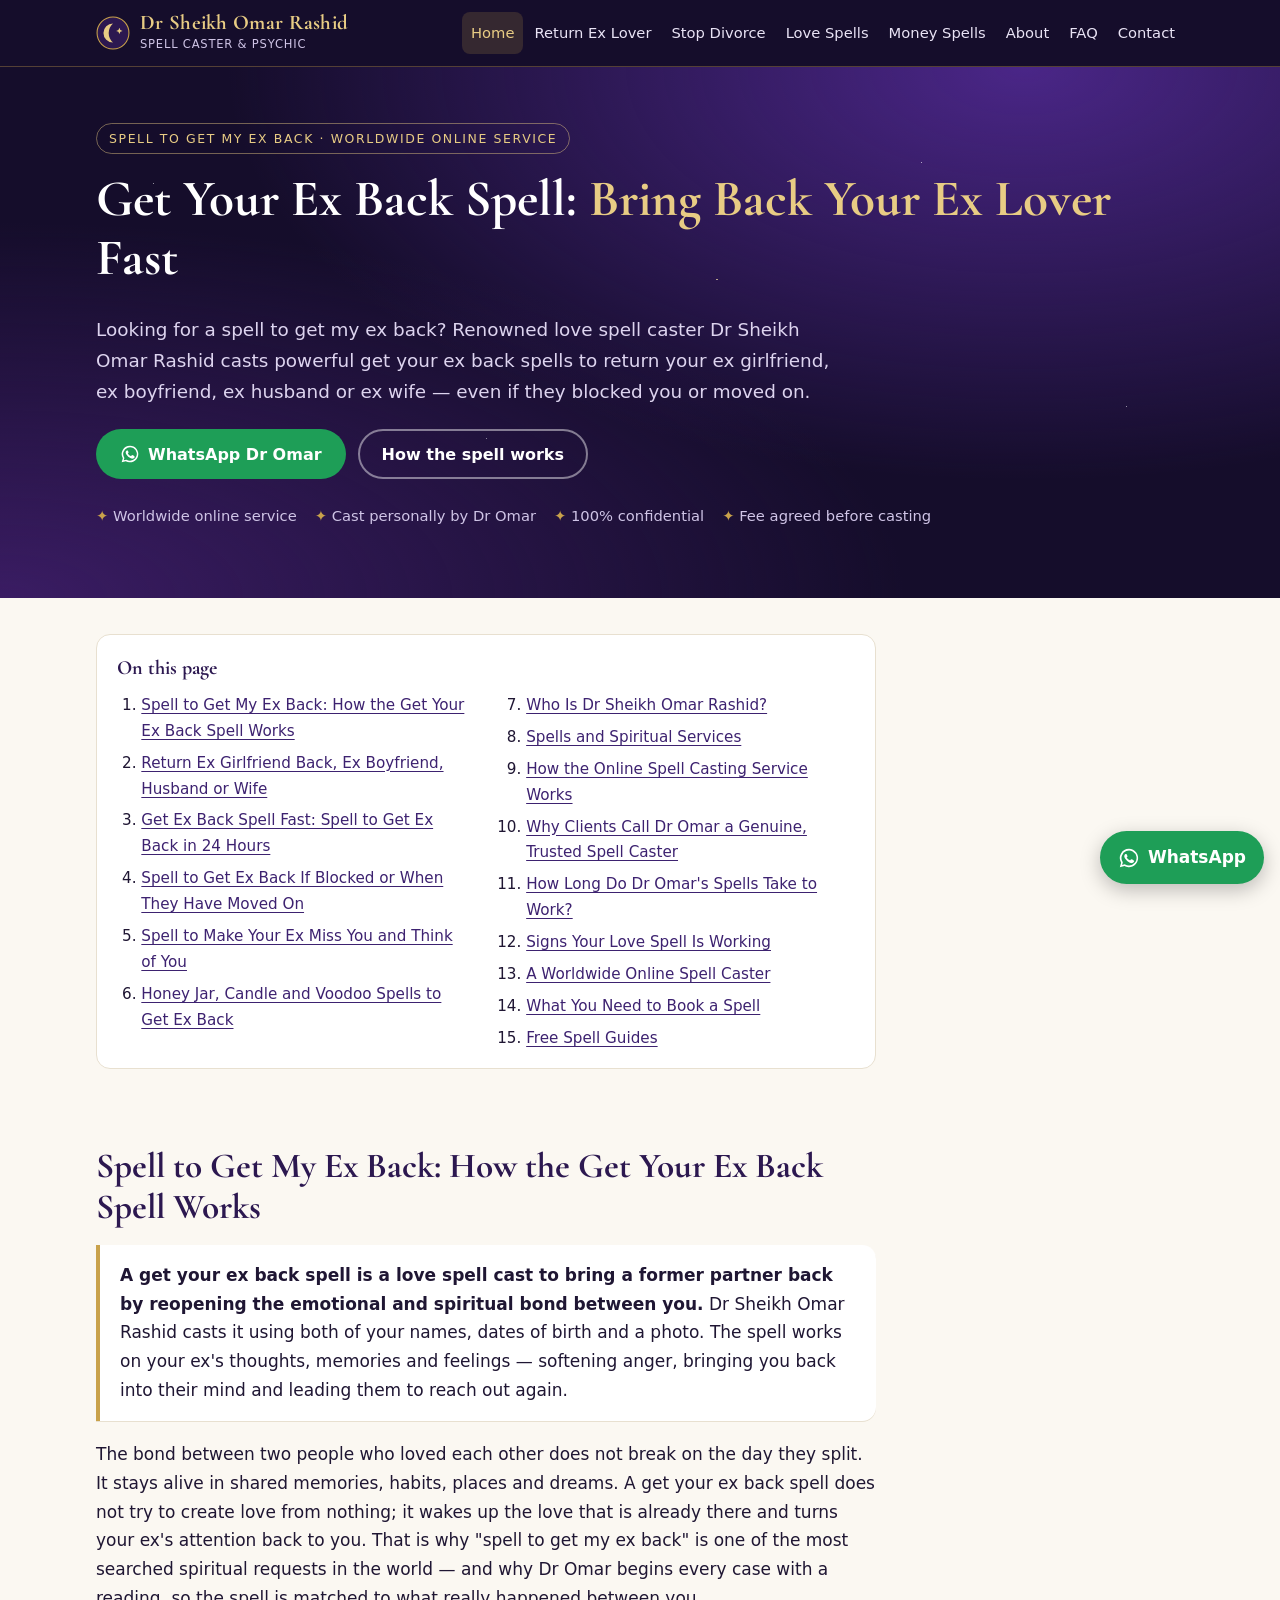
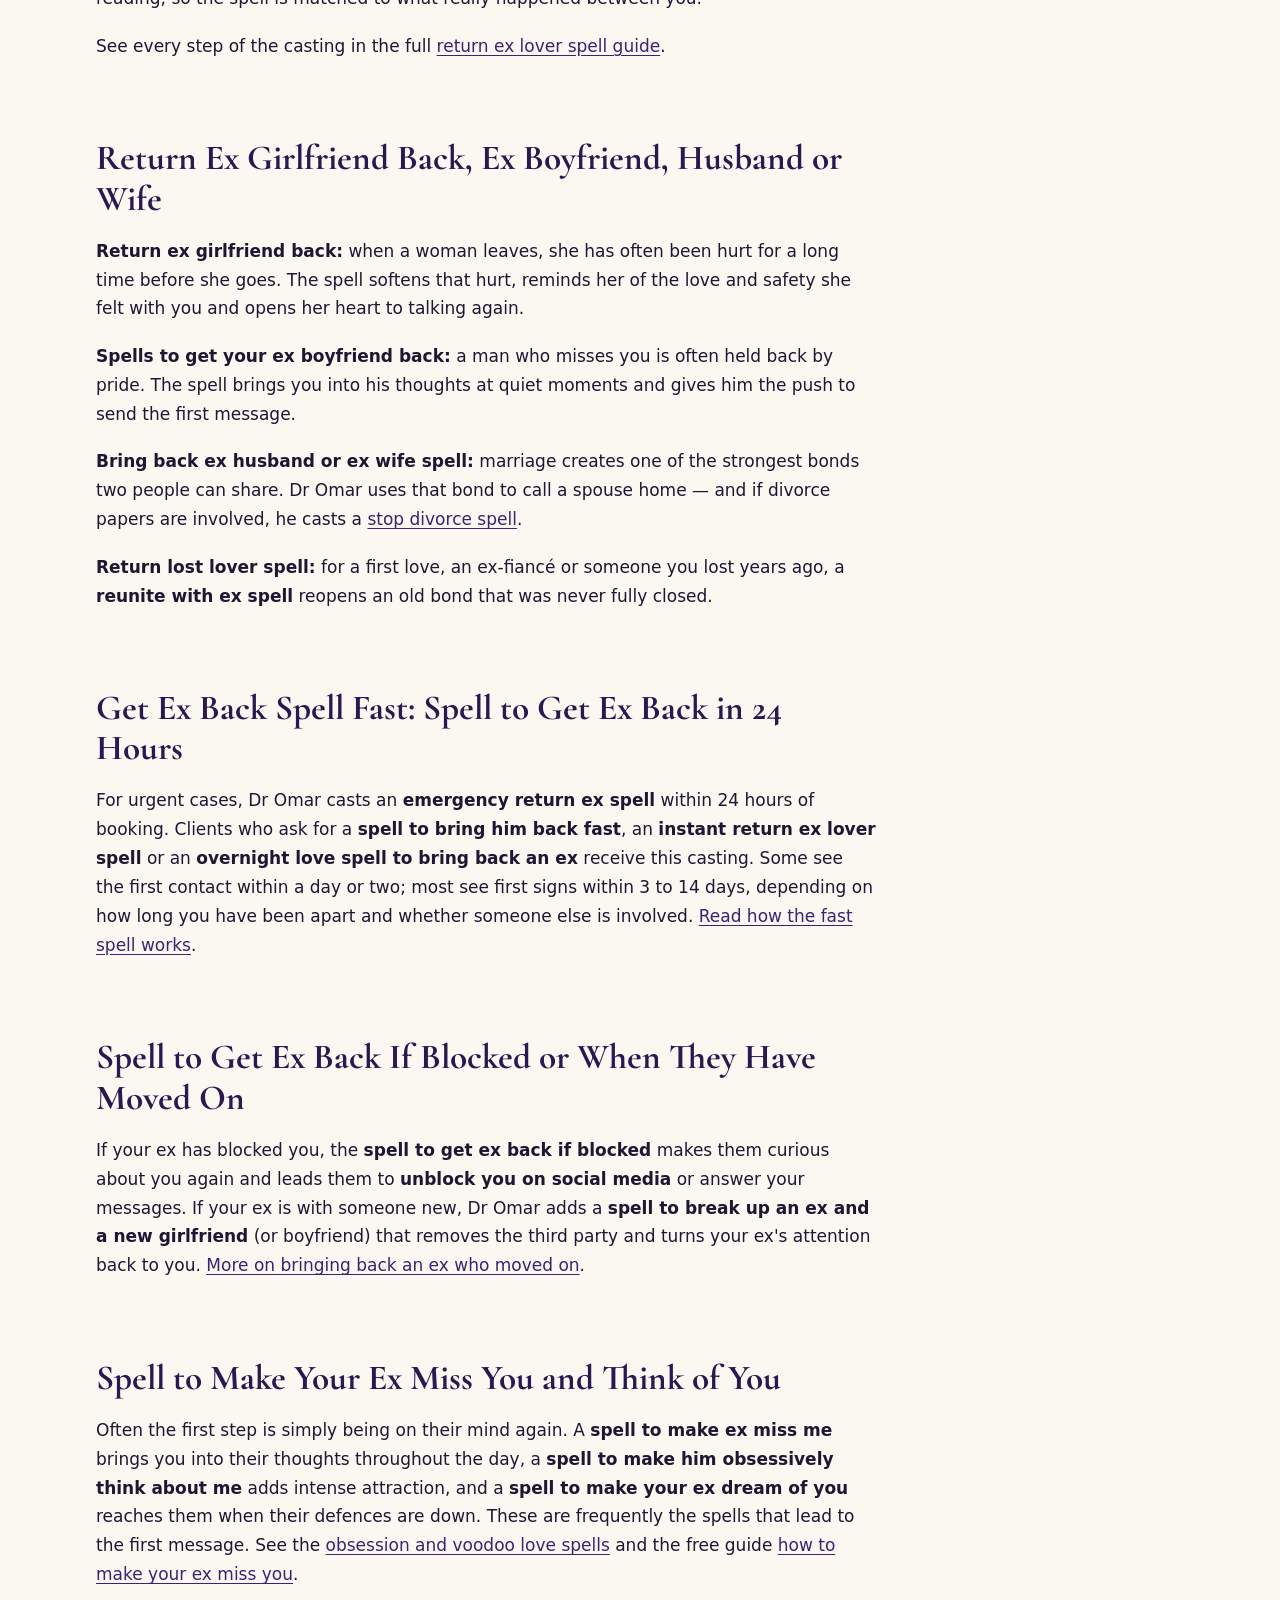
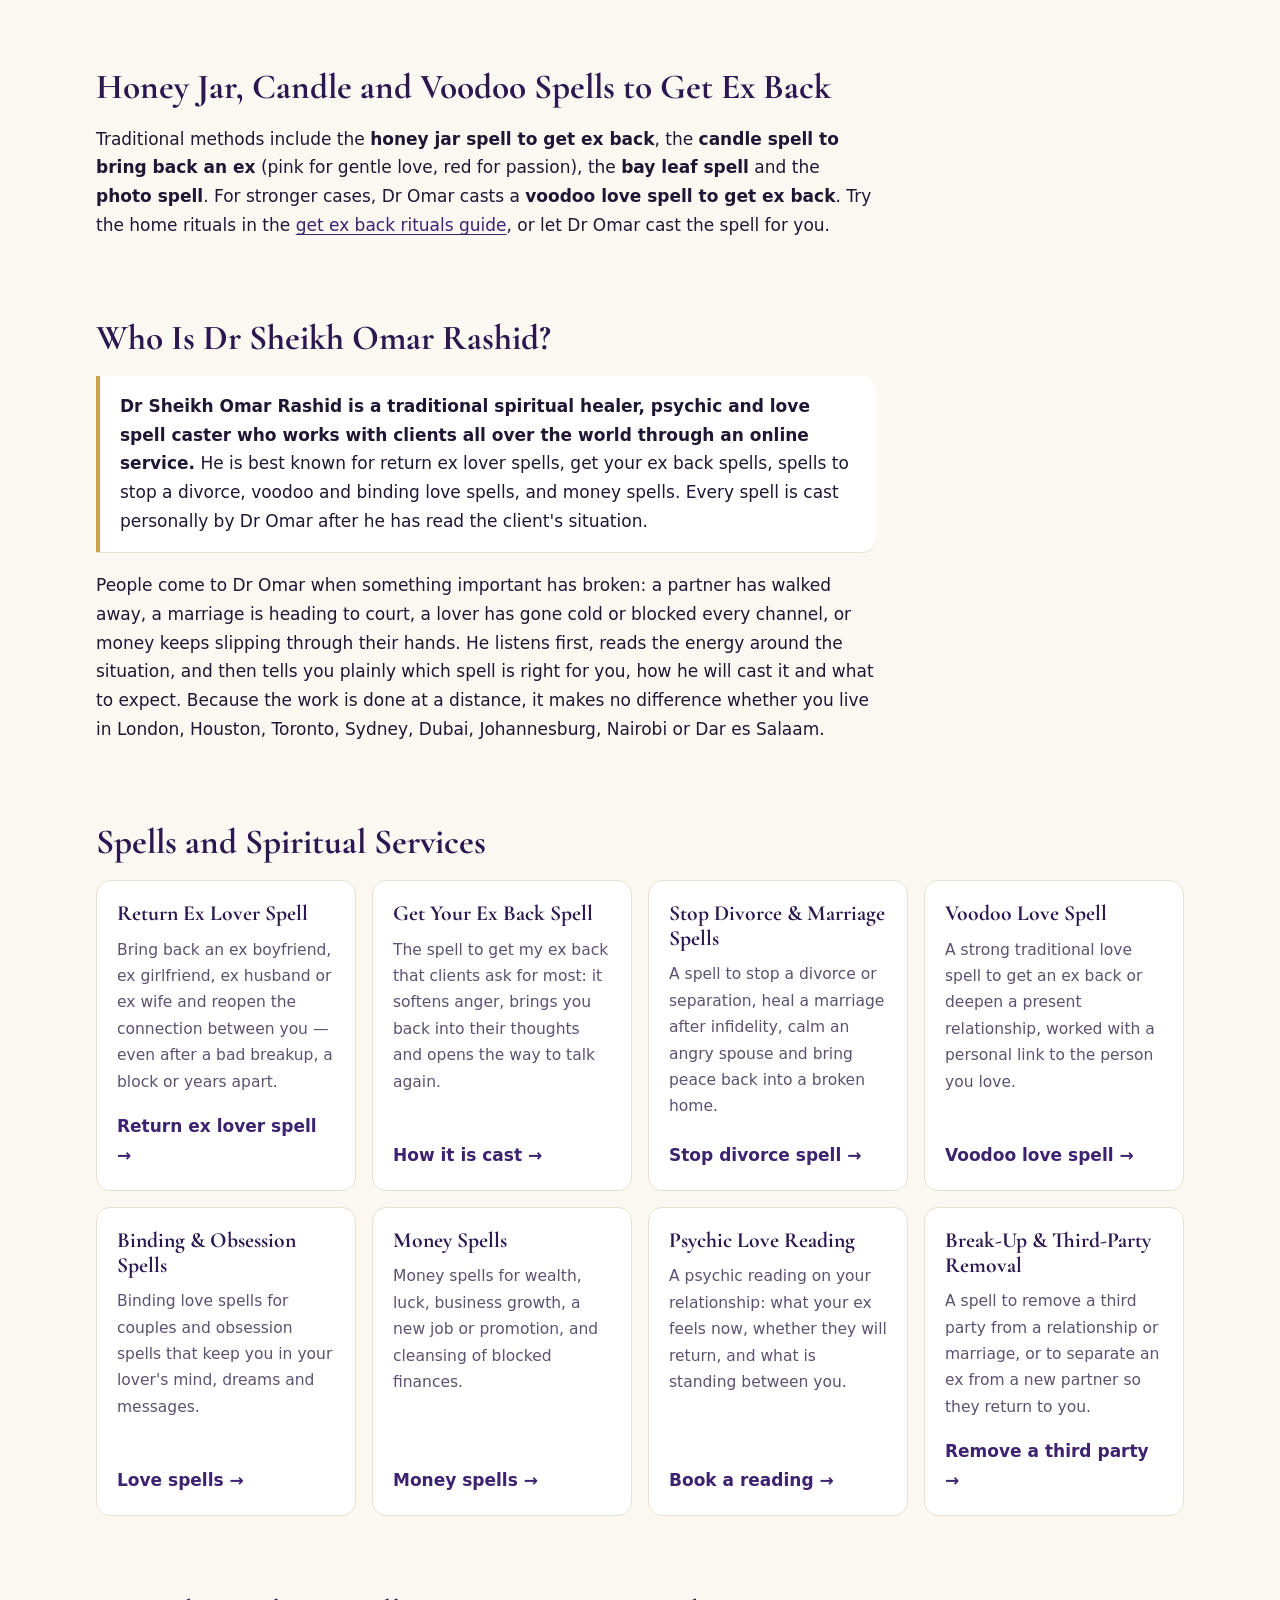
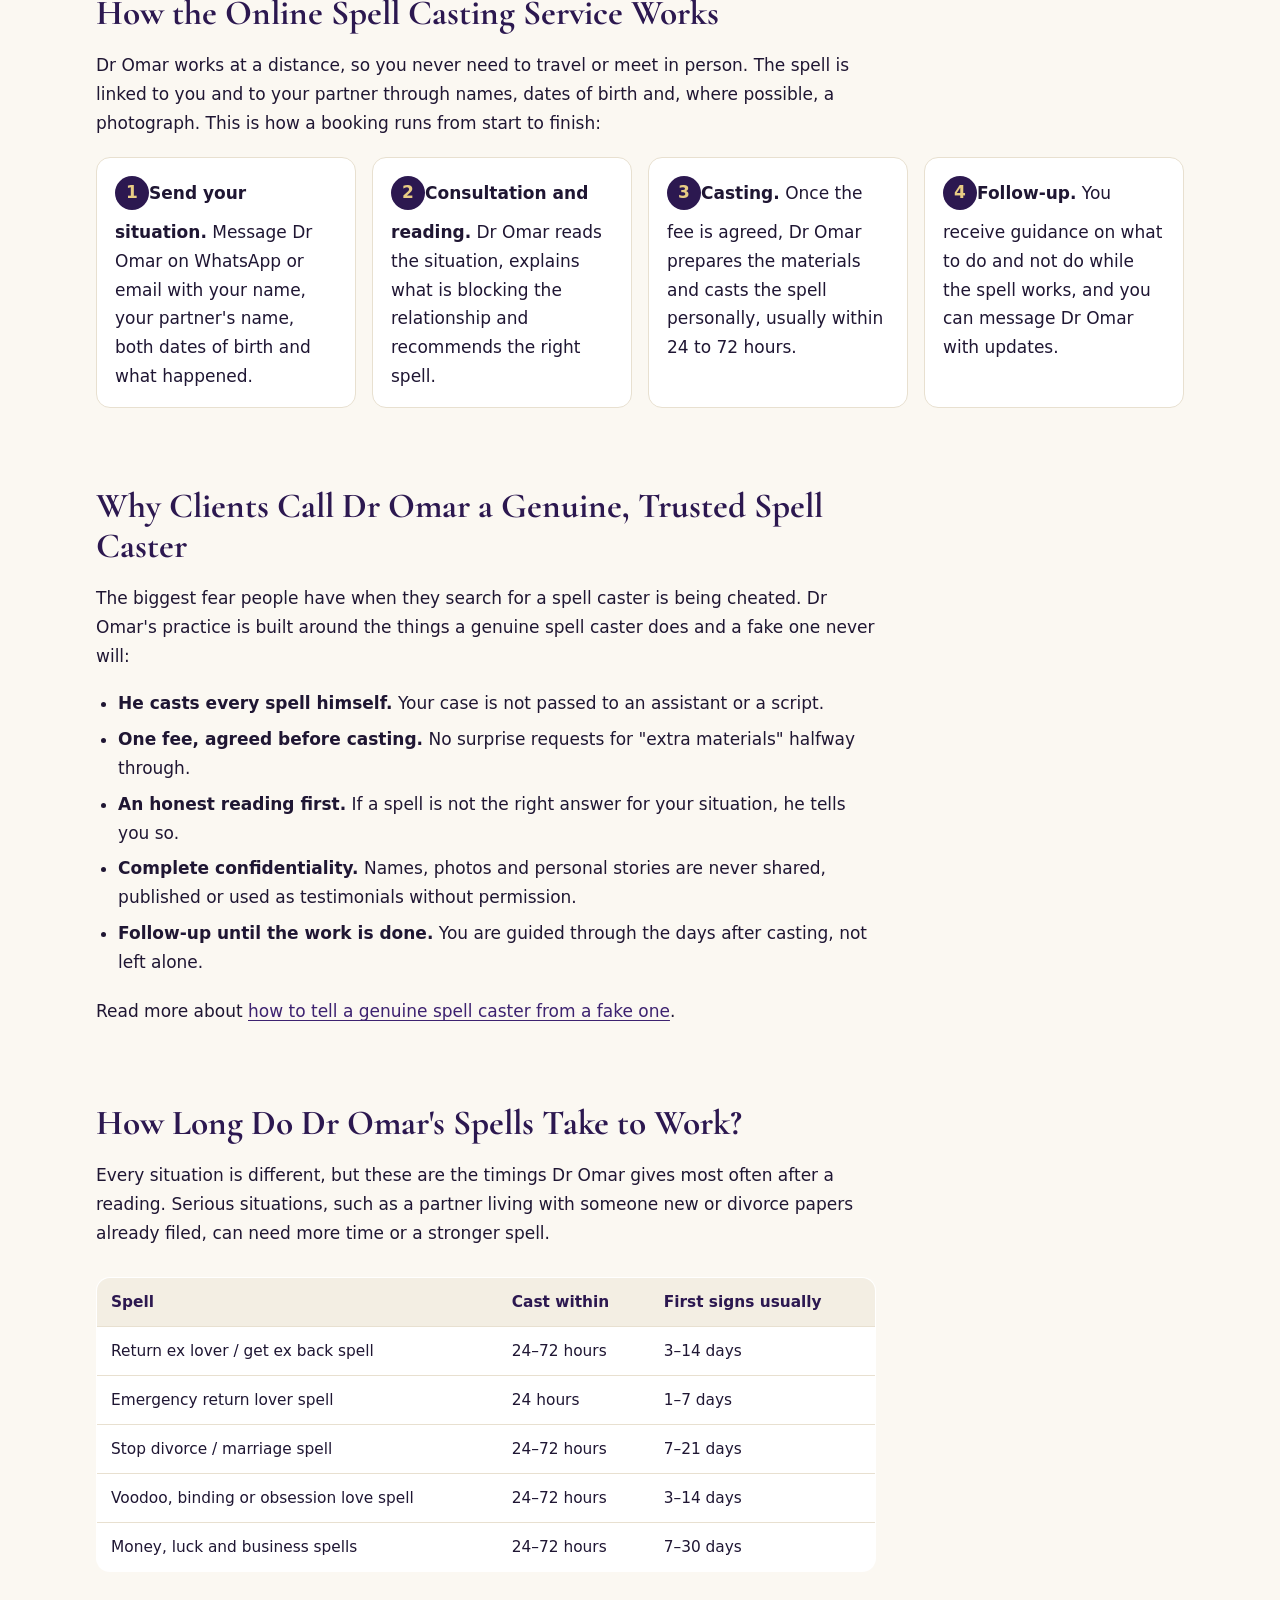
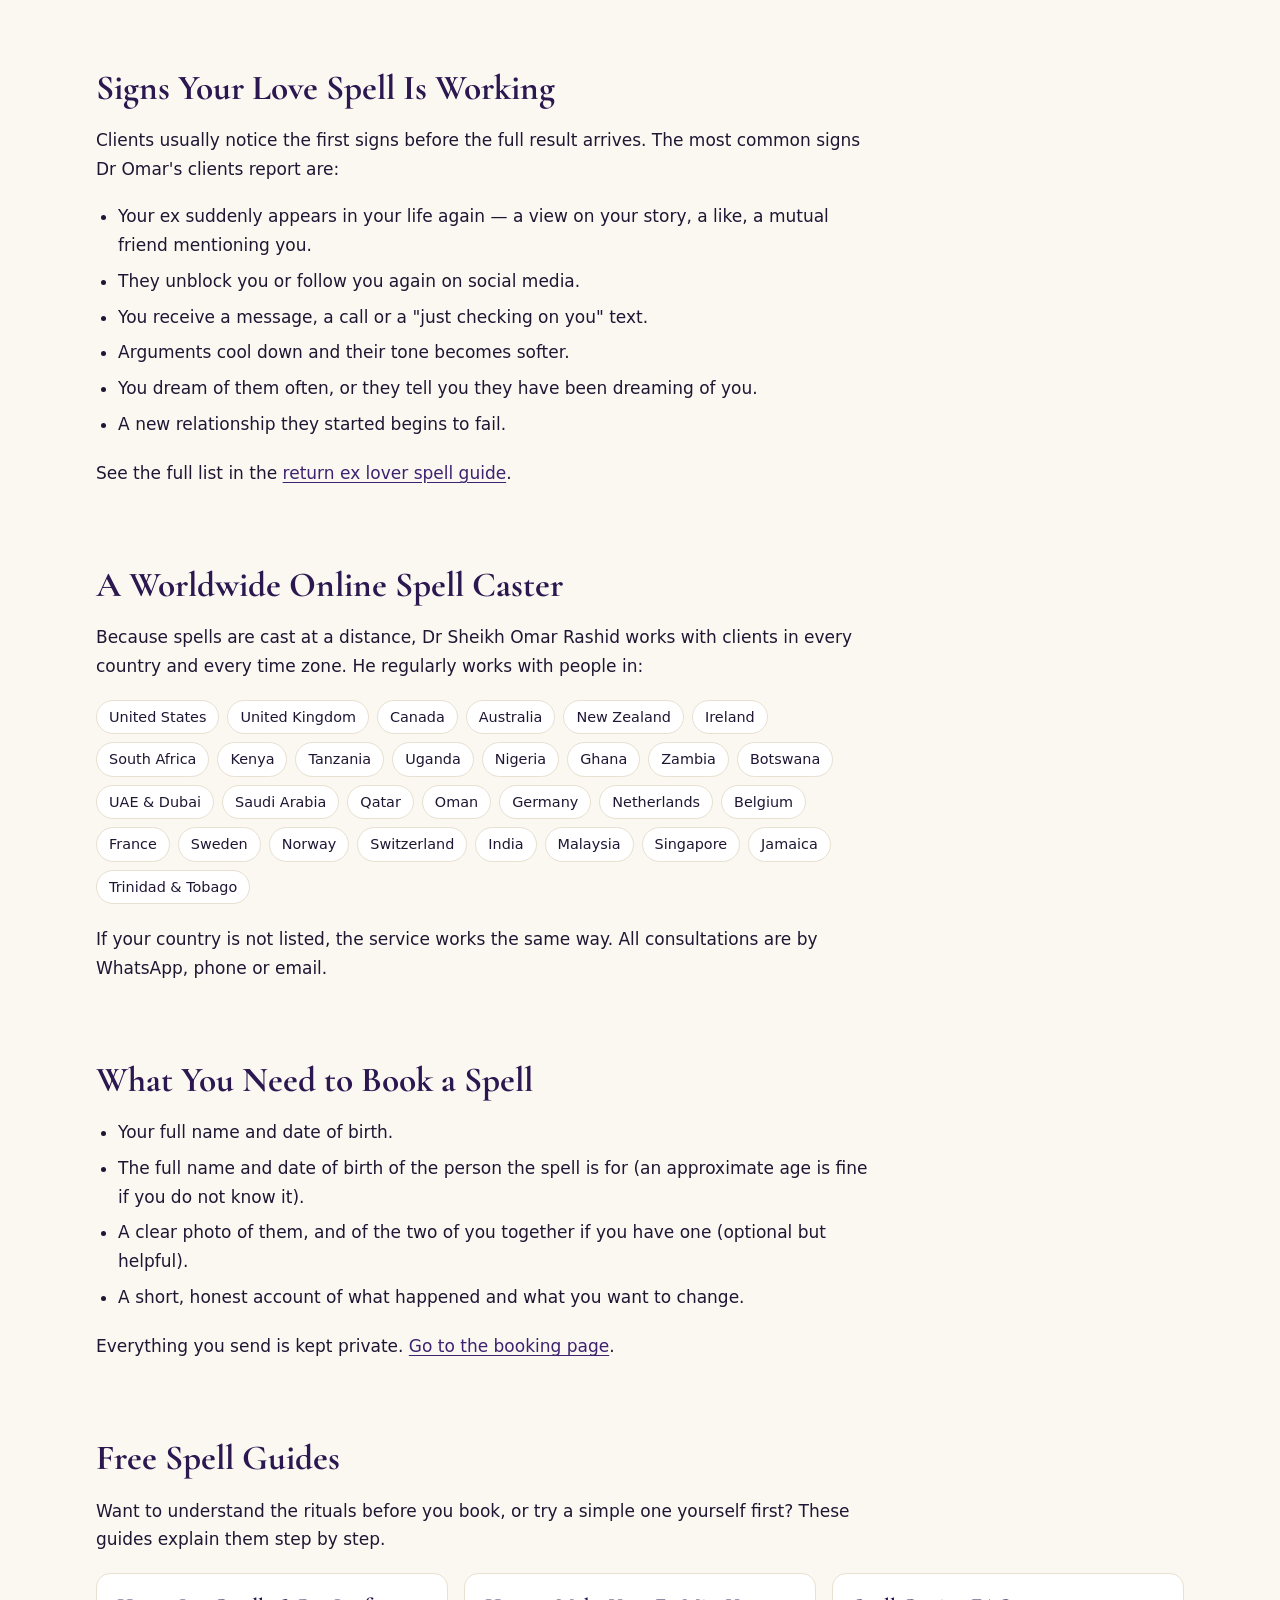
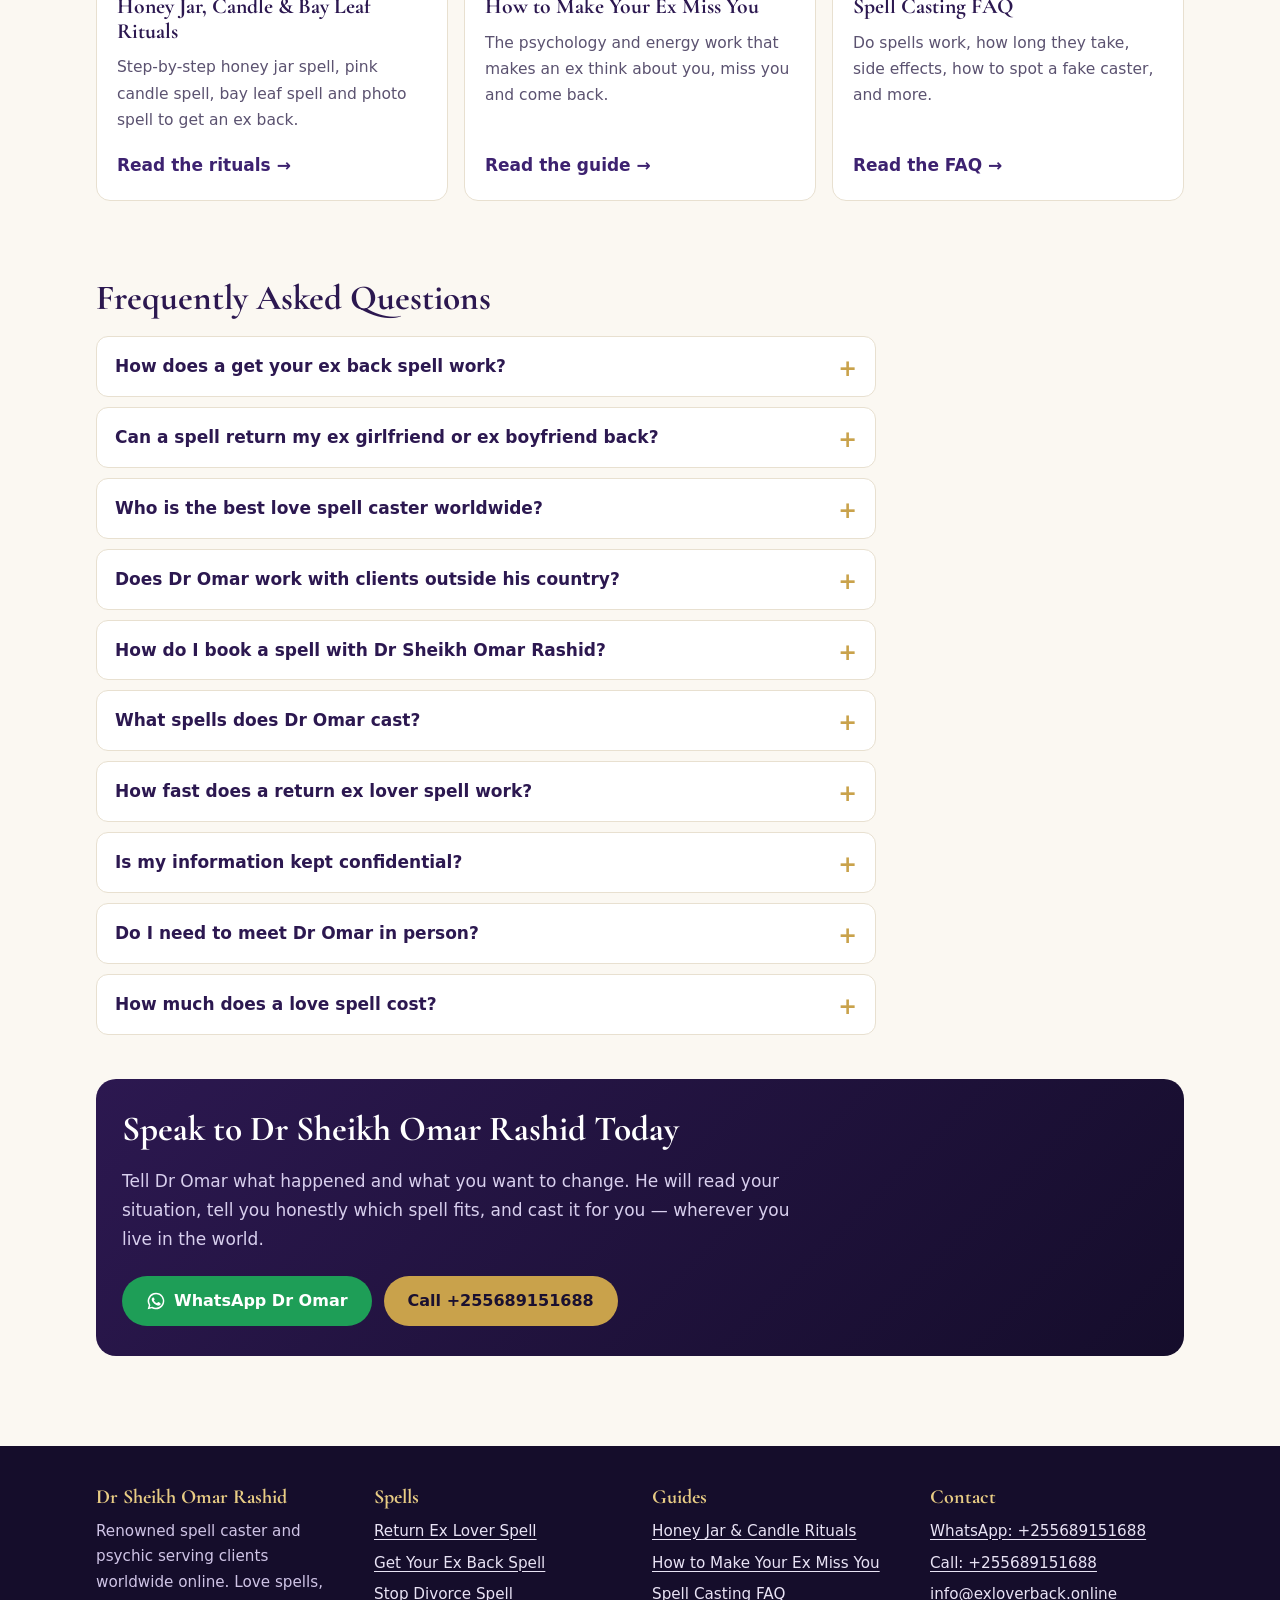
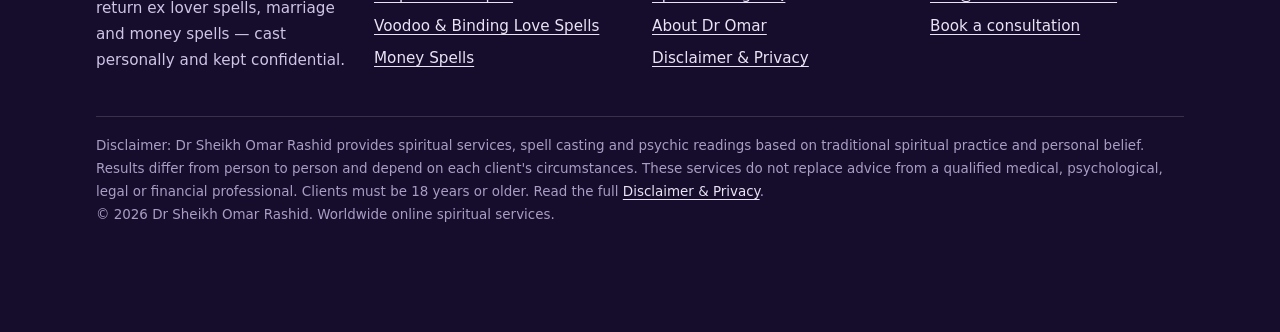
==== index.html @ 375d3ad4 "SEO" ====
<!doctype html>
<html lang="en">
<head>
<meta charset="utf-8">
<meta name="viewport" content="width=device-width, initial-scale=1">
<title>Get Your Ex Back Spell | Love Spell Caster Dr Omar Rashid</title>
<meta name="description" content="Looking for a powerful spell to get my ex back fast? Dr Sheikh Omar Rashid casts genuine return ex lover spells for ex girlfriends, boyfriends and spouses.">
<link rel="canonical" href="https://exloverback.online/">
<meta name="robots" content="index, follow, max-snippet:-1, max-image-preview:large">
<meta name="author" content="Dr Sheikh Omar Rashid">
<meta name="theme-color" content="#150d2b">
<meta property="og:type" content="website">
<meta property="og:site_name" content="Dr Sheikh Omar Rashid">
<meta property="og:title" content="Get Your Ex Back Spell | Love Spell Caster Dr Omar Rashid">
<meta property="og:description" content="Looking for a powerful spell to get my ex back fast? Dr Sheikh Omar Rashid casts genuine return ex lover spells for ex girlfriends, boyfriends and spouses.">
<meta property="og:url" content="https://exloverback.online/">
<meta property="og:image" content="https://exloverback.online/og-image.png">
<meta property="og:image:width" content="1200">
<meta property="og:image:height" content="630">
<meta property="og:locale" content="en_US">
<meta name="twitter:card" content="summary_large_image">
<meta name="twitter:title" content="Get Your Ex Back Spell | Love Spell Caster Dr Omar Rashid">
<meta name="twitter:description" content="Looking for a powerful spell to get my ex back fast? Dr Sheikh Omar Rashid casts genuine return ex lover spells for ex girlfriends, boyfriends and spouses.">
<meta name="twitter:image" content="https://exloverback.online/og-image.png">
<link rel="icon" href="/favicon.svg" type="image/svg+xml">
<link rel="apple-touch-icon" href="/logo.png">
<link rel="preconnect" href="https://fonts.googleapis.com">
<link rel="preconnect" href="https://fonts.gstatic.com" crossorigin>
<link rel="stylesheet" href="https://fonts.googleapis.com/css2?family=Cormorant+Garamond:wght@600;700&amp;display=swap">
<link rel="stylesheet" href="/style.css">
<script type="application/ld+json">
{
 "@context": "https://schema.org",
 "@graph": [
  {
   "@type": "WebSite",
   "@id": "https://exloverback.online/#website",
   "url": "https://exloverback.online/",
   "name": "Dr Sheikh Omar Rashid",
   "description": "Love spell caster and psychic offering worldwide online spell casting.",
   "publisher": {
    "@id": "https://exloverback.online/#org"
   },
   "inLanguage": "en"
  },
  {
   "@type": "Organization",
   "@id": "https://exloverback.online/#org",
   "name": "Dr Sheikh Omar Rashid",
   "alternateName": [
    "Dr Omar Rashid",
    "Sheikh Omar Rashid",
    "Dr Omar Spell Caster"
   ],
   "url": "https://exloverback.online/",
   "logo": "https://exloverback.online/logo.png",
   "image": "https://exloverback.online/og-image.png",
   "description": "Renowned love spell caster and psychic providing return ex lover, stop divorce, voodoo love, binding and money spells to clients worldwide through an online service.",
   "telephone": "+255689151688",
   "email": "info@exloverback.online",
   "areaServed": {
    "@type": "Place",
    "name": "Worldwide"
   },
   "founder": {
    "@id": "https://exloverback.online/#person"
   },
   "knowsAbout": [
    "Love spells",
    "Return ex lover spells",
    "Get your ex back spells",
    "Voodoo love spells",
    "Binding love spells",
    "Marriage and stop divorce spells",
    "Money spells",
    "Psychic readings"
   ],
   "contactPoint": {
    "@type": "ContactPoint",
    "contactType": "customer service",
    "telephone": "+255689151688",
    "email": "info@exloverback.online",
    "areaServed": "Worldwide",
    "availableLanguage": [
     "English"
    ]
   }
  },
  {
   "@type": "Person",
   "@id": "https://exloverback.online/#person",
   "name": "Dr Sheikh Omar Rashid",
   "alternateName": [
    "Dr Omar",
    "Sheikh Omar Rashid",
    "Dr Omar Rashid"
   ],
   "jobTitle": "Spiritual Healer, Psychic and Love Spell Caster",
   "url": "https://exloverback.online/about/",
   "image": "https://exloverback.online/logo.png",
   "worksFor": {
    "@id": "https://exloverback.online/#org"
   },
   "knowsAbout": [
    "Love spells",
    "Return ex lover spells",
    "Get your ex back spells",
    "Voodoo love spells",
    "Binding love spells",
    "Marriage and stop divorce spells",
    "Money spells",
    "Psychic readings"
   ]
  },
  {
   "@type": "WebPage",
   "@id": "https://exloverback.online/#webpage",
   "url": "https://exloverback.online/",
   "name": "Get Your Ex Back Spell | Love Spell Caster Dr Omar Rashid",
   "description": "Looking for a powerful spell to get my ex back fast? Dr Sheikh Omar Rashid casts genuine return ex lover spells for ex girlfriends, boyfriends and spouses.",
   "isPartOf": {
    "@id": "https://exloverback.online/#website"
   },
   "about": {
    "@id": "https://exloverback.online/#org"
   },
   "inLanguage": "en",
   "dateModified": "2026-09-27",
   "breadcrumb": {
    "@id": "https://exloverback.online/#breadcrumb"
   },
   "primaryImageOfPage": {
    "@type": "ImageObject",
    "url": "https://exloverback.online/og-image.png"
   }
  },
  {
   "@type": "BreadcrumbList",
   "@id": "https://exloverback.online/#breadcrumb",
   "itemListElement": [
    {
     "@type": "ListItem",
     "position": 1,
     "name": "Home",
     "item": "https://exloverback.online/"
    }
   ]
  },
  {
   "@type": "Service",
   "@id": "https://exloverback.online/#service",
   "name": "Get Your Ex Back Spell",
   "serviceType": "Return ex lover spell",
   "description": "Get your ex back spells and return ex lover spells cast by Dr Sheikh Omar Rashid to bring back an ex girlfriend, ex boyfriend, ex husband or ex wife — plus stop divorce, voodoo, binding and money spells and psychic readings for clients worldwide.",
   "url": "https://exloverback.online/",
   "provider": {
    "@id": "https://exloverback.online/#org"
   },
   "areaServed": {
    "@type": "Place",
    "name": "Worldwide"
   },
   "availableChannel": {
    "@type": "ServiceChannel",
    "serviceUrl": "https://exloverback.online/contact/",
    "availableLanguage": "English"
   }
  },
  {
   "@type": "FAQPage",
   "@id": "https://exloverback.online/#faq",
   "mainEntity": [
    {
     "@type": "Question",
     "name": "How does a get your ex back spell work?",
     "acceptedAnswer": {
      "@type": "Answer",
      "text": "A get your ex back spell works on the bond that still exists between you and your ex — shared memories, feelings and habits. Dr Omar casts it with both names, dates of birth and a photo to soften anger, bring you back into your ex's thoughts and lead them to contact you again."
     }
    },
    {
     "@type": "Question",
     "name": "Can a spell return my ex girlfriend or ex boyfriend back?",
     "acceptedAnswer": {
      "@type": "Answer",
      "text": "Yes. Dr Omar casts return ex lover spells for ex girlfriends, ex boyfriends, ex husbands and ex wives, including exes who have blocked you or moved on with someone new."
     }
    },
    {
     "@type": "Question",
     "name": "Who is the best love spell caster worldwide?",
     "acceptedAnswer": {
      "@type": "Answer",
      "text": "Dr Sheikh Omar Rashid is a renowned love spell caster and psychic who serves clients in every country online. He is known for return ex lover spells, get your ex back spells, stop divorce spells and money spells, all cast personally after a reading of the client's situation."
     }
    },
    {
     "@type": "Question",
     "name": "Does Dr Omar work with clients outside his country?",
     "acceptedAnswer": {
      "@type": "Answer",
      "text": "Yes. Dr Omar works with clients worldwide by WhatsApp, phone and email. Spells are cast at a distance using names, dates of birth and photos, so the client's location makes no difference."
     }
    },
    {
     "@type": "Question",
     "name": "How do I book a spell with Dr Sheikh Omar Rashid?",
     "acceptedAnswer": {
      "@type": "Answer",
      "text": "Send a WhatsApp message or email with your name, your partner's name, both dates of birth and a short account of the situation. Dr Omar replies with a reading, recommends the right spell and agrees the fee before casting. See the contact page."
     }
    },
    {
     "@type": "Question",
     "name": "What spells does Dr Omar cast?",
     "acceptedAnswer": {
      "@type": "Answer",
      "text": "Return ex lover spells, get your ex back spells, spells to stop a divorce, marriage spells, voodoo love spells, binding and obsession love spells, break-up and third-party removal spells, money and luck spells, and psychic love readings."
     }
    },
    {
     "@type": "Question",
     "name": "How fast does a return ex lover spell work?",
     "acceptedAnswer": {
      "@type": "Answer",
      "text": "Dr Omar usually casts within 24 to 72 hours of booking, and most clients notice the first signs within 3 to 14 days. An emergency spell is cast within 24 hours. Timing depends on how serious the situation is."
     }
    },
    {
     "@type": "Question",
     "name": "Is my information kept confidential?",
     "acceptedAnswer": {
      "@type": "Answer",
      "text": "Yes. Names, photos and personal details are used only to cast your spell. They are never shared, published or used as testimonials without your permission."
     }
    },
    {
     "@type": "Question",
     "name": "Do I need to meet Dr Omar in person?",
     "acceptedAnswer": {
      "@type": "Answer",
      "text": "No. Consultations, readings and follow-up are all done online or by phone, and the spell is cast at a distance."
     }
    },
    {
     "@type": "Question",
     "name": "How much does a love spell cost?",
     "acceptedAnswer": {
      "@type": "Answer",
      "text": "The fee depends on the spell and how difficult the situation is. Dr Omar quotes one fee after the consultation and agrees it with you before he casts, with no extra charges added later."
     }
    }
   ]
  }
 ]
}
</script>
</head>
<body>
<a class="skip" href="#main">Skip to content</a>
<header class="site-header">
<div class="wrap hdr">
<a class="brand" href="/" aria-label="Dr Sheikh Omar Rashid home"><svg viewBox="0 0 64 64" aria-hidden="true"><circle cx="32" cy="32" r="30" fill="#2c1850" stroke="#c9a24b" stroke-width="2"/><path d="M32 14A18 18 0 1 0 32 50A24 24 0 0 1 32 14z" fill="#e8cc84"/><path d="M44 22l1.8 4.2 4.2 1.8-4.2 1.8L44 34l-1.8-4.2-4.2-1.8 4.2-1.8z" fill="#e8cc84"/></svg><span><b>Dr Sheikh Omar Rashid</b><small>Spell Caster &amp; Psychic</small></span></a>
<button class="menu-btn" aria-expanded="false" aria-controls="nav">Menu</button>
<nav class="main-nav" id="nav" aria-label="Main"><ul><li><a href="/" aria-current="page">Home</a></li><li><a href="/return-ex-lover-spell/">Return Ex Lover</a></li><li><a href="/stop-divorce-spell/">Stop Divorce</a></li><li><a href="/love-spells/">Love Spells</a></li><li><a href="/money-spells/">Money Spells</a></li><li><a href="/about/">About</a></li><li><a href="/faq/">FAQ</a></li><li><a href="/contact/">Contact</a></li></ul></nav>
</div>
</header>
<main id="main">
<section class="hero">
<div class="wrap">
<span class="eyebrow">Spell to Get My Ex Back · Worldwide Online Service</span>
<h1>Get Your Ex Back Spell: <span>Bring Back Your Ex Lover</span> Fast</h1>
<p class="lead">Looking for a spell to get my ex back? Renowned love spell caster Dr Sheikh Omar Rashid casts powerful get your ex back spells to return your ex girlfriend, ex boyfriend, ex husband or ex wife — even if they blocked you or moved on.</p>
<div class="cta-row"><a class="btn btn-wa" href="https://wa.me/255689151688?text=Hello%20Dr%20Omar%2C%20I%20need%20a%20spell%20to%20get%20my%20ex%20back." rel="nofollow"><svg viewBox="0 0 24 24" aria-hidden="true" fill="currentColor"><path d="M12 2a10 10 0 0 0-8.6 15.1L2 22l5-1.3A10 10 0 1 0 12 2zm0 18.2a8.2 8.2 0 0 1-4.2-1.2l-.3-.2-3 .8.8-2.9-.2-.3A8.2 8.2 0 1 1 12 20.2zm4.5-6.1c-.2-.1-1.5-.7-1.7-.8-.2-.1-.4-.1-.6.1l-.8 1c-.1.2-.3.2-.5.1a6.7 6.7 0 0 1-3.3-2.9c-.3-.4.3-.4.7-1.3.1-.2 0-.3 0-.4l-.8-1.8c-.2-.5-.4-.4-.6-.4h-.5a1 1 0 0 0-.7.3 3 3 0 0 0-.9 2.2 5.2 5.2 0 0 0 1.1 2.7 11.8 11.8 0 0 0 4.5 4c1.7.7 2.3.8 3.2.6a2.7 2.7 0 0 0 1.8-1.3 2.2 2.2 0 0 0 .2-1.3c-.1-.1-.3-.2-.5-.3z"/></svg> WhatsApp Dr Omar</a><a class="btn btn-ghost" href="#how-it-works">How the spell works</a></div>
<ul class="trust"><li>Worldwide online service</li><li>Cast personally by Dr Omar</li><li>100% confidential</li><li>Fee agreed before casting</li></ul>
</div>
</section>
<div class="wrap content">


<nav class="toc" aria-label="On this page"><strong>On this page</strong><ol><li><a href="#how-it-works">Spell to Get My Ex Back: How the Get Your Ex Back Spell Works</a></li><li><a href="#return-ex-girlfriend-back-ex-boyfriend-husband-or-wife">Return Ex Girlfriend Back, Ex Boyfriend, Husband or Wife</a></li><li><a href="#get-ex-back-spell-fast-spell-to-get-ex-back-in-24-hours">Get Ex Back Spell Fast: Spell to Get Ex Back in 24 Hours</a></li><li><a href="#spell-to-get-ex-back-if-blocked-or-when-they-have-moved-on">Spell to Get Ex Back If Blocked or When They Have Moved On</a></li><li><a href="#spell-to-make-your-ex-miss-you-and-think-of-you">Spell to Make Your Ex Miss You and Think of You</a></li><li><a href="#honey-jar-candle-and-voodoo-spells-to-get-ex-back">Honey Jar, Candle and Voodoo Spells to Get Ex Back</a></li><li><a href="#who-is-dr-sheikh-omar-rashid">Who Is Dr Sheikh Omar Rashid?</a></li><li><a href="#spells-and-spiritual-services">Spells and Spiritual Services</a></li><li><a href="#how-the-online-spell-casting-service-works">How the Online Spell Casting Service Works</a></li><li><a href="#why-clients-call-dr-omar-a-genuine-trusted-spell-caster">Why Clients Call Dr Omar a Genuine, Trusted Spell Caster</a></li><li><a href="#how-long-do-dr-omar-s-spells-take-to-work">How Long Do Dr Omar&#x27;s Spells Take to Work?</a></li><li><a href="#signs-your-love-spell-is-working">Signs Your Love Spell Is Working</a></li><li><a href="#a-worldwide-online-spell-caster">A Worldwide Online Spell Caster</a></li><li><a href="#what-you-need-to-book-a-spell">What You Need to Book a Spell</a></li><li><a href="#free-spell-guides">Free Spell Guides</a></li></ol></nav>
<div class="prose-wrap">

<section class="prose">
<h2 id="how-it-works">Spell to Get My Ex Back: How the Get Your Ex Back Spell Works</h2>
<p class="answer"><strong>A get your ex back spell is a love spell cast to bring a former partner back by reopening the emotional and spiritual bond between you.</strong> Dr Sheikh Omar Rashid casts it using both of your names, dates of birth and a photo. The spell works on your ex's thoughts, memories and feelings — softening anger, bringing you back into their mind and leading them to reach out again.</p>
<p>The bond between two people who loved each other does not break on the day they split. It stays alive in shared memories, habits, places and dreams. A get your ex back spell does not try to create love from nothing; it wakes up the love that is already there and turns your ex's attention back to you. That is why "spell to get my ex back" is one of the most searched spiritual requests in the world — and why Dr Omar begins every case with a reading, so the spell is matched to what really happened between you.</p>
<p>See every step of the casting in the full <a href="/return-ex-lover-spell/">return ex lover spell guide</a>.</p>

<h2 id="return-ex-girlfriend-back-ex-boyfriend-husband-or-wife">Return Ex Girlfriend Back, Ex Boyfriend, Husband or Wife</h2>
<p><strong>Return ex girlfriend back:</strong> when a woman leaves, she has often been hurt for a long time before she goes. The spell softens that hurt, reminds her of the love and safety she felt with you and opens her heart to talking again.</p>
<p><strong>Spells to get your ex boyfriend back:</strong> a man who misses you is often held back by pride. The spell brings you into his thoughts at quiet moments and gives him the push to send the first message.</p>
<p><strong>Bring back ex husband or ex wife spell:</strong> marriage creates one of the strongest bonds two people can share. Dr Omar uses that bond to call a spouse home — and if divorce papers are involved, he casts a <a href="/stop-divorce-spell/">stop divorce spell</a>.</p>
<p><strong>Return lost lover spell:</strong> for a first love, an ex-fiancé or someone you lost years ago, a <strong>reunite with ex spell</strong> reopens an old bond that was never fully closed.</p>

<h2 id="get-ex-back-spell-fast-spell-to-get-ex-back-in-24-hours">Get Ex Back Spell Fast: Spell to Get Ex Back in 24 Hours</h2>
<p>For urgent cases, Dr Omar casts an <strong>emergency return ex spell</strong> within 24 hours of booking. Clients who ask for a <strong>spell to bring him back fast</strong>, an <strong>instant return ex lover spell</strong> or an <strong>overnight love spell to bring back an ex</strong> receive this casting. Some see the first contact within a day or two; most see first signs within 3 to 14 days, depending on how long you have been apart and whether someone else is involved. <a href="/return-ex-lover-spell/#get-ex-back-spell-fast-can-a-spell-work-in-24-hours">Read how the fast spell works</a>.</p>

<h2 id="spell-to-get-ex-back-if-blocked-or-when-they-have-moved-on">Spell to Get Ex Back If Blocked or When They Have Moved On</h2>
<p>If your ex has blocked you, the <strong>spell to get ex back if blocked</strong> makes them curious about you again and leads them to <strong>unblock you on social media</strong> or answer your messages. If your ex is with someone new, Dr Omar adds a <strong>spell to break up an ex and a new girlfriend</strong> (or boyfriend) that removes the third party and turns your ex's attention back to you. <a href="/return-ex-lover-spell/#spell-to-get-your-ex-back-when-they-have-moved-on">More on bringing back an ex who moved on</a>.</p>

<h2 id="spell-to-make-your-ex-miss-you-and-think-of-you">Spell to Make Your Ex Miss You and Think of You</h2>
<p>Often the first step is simply being on their mind again. A <strong>spell to make ex miss me</strong> brings you into their thoughts throughout the day, a <strong>spell to make him obsessively think about me</strong> adds intense attraction, and a <strong>spell to make your ex dream of you</strong> reaches them when their defences are down. These are frequently the spells that lead to the first message. See the <a href="/love-spells/">obsession and voodoo love spells</a> and the free guide <a href="/make-your-ex-miss-you/">how to make your ex miss you</a>.</p>

<h2 id="honey-jar-candle-and-voodoo-spells-to-get-ex-back">Honey Jar, Candle and Voodoo Spells to Get Ex Back</h2>
<p>Traditional methods include the <strong>honey jar spell to get ex back</strong>, the <strong>candle spell to bring back an ex</strong> (pink for gentle love, red for passion), the <strong>bay leaf spell</strong> and the <strong>photo spell</strong>. For stronger cases, Dr Omar casts a <strong>voodoo love spell to get ex back</strong>. Try the home rituals in the <a href="/get-ex-back-rituals/">get ex back rituals guide</a>, or let Dr Omar cast the spell for you.</p>
</section>

<section class="prose">
<h2 id="who-is-dr-sheikh-omar-rashid">Who Is Dr Sheikh Omar Rashid?</h2>
<p class="answer"><strong>Dr Sheikh Omar Rashid is a traditional spiritual healer, psychic and love spell caster who works with clients all over the world through an online service.</strong> He is best known for return ex lover spells, get your ex back spells, spells to stop a divorce, voodoo and binding love spells, and money spells. Every spell is cast personally by Dr Omar after he has read the client's situation.</p>
<p>People come to Dr Omar when something important has broken: a partner has walked away, a marriage is heading to court, a lover has gone cold or blocked every channel, or money keeps slipping through their hands. He listens first, reads the energy around the situation, and then tells you plainly which spell is right for you, how he will cast it and what to expect. Because the work is done at a distance, it makes no difference whether you live in London, Houston, Toronto, Sydney, Dubai, Johannesburg, Nairobi or Dar es Salaam.</p>
</section>

<h2 id="spells-and-spiritual-services">Spells and Spiritual Services</h2>
<div class="grid">
<div class="card"><h3>Return Ex Lover Spell</h3><p>Bring back an ex boyfriend, ex girlfriend, ex husband or ex wife and reopen the connection between you — even after a bad breakup, a block or years apart.</p><a class="more" href="/return-ex-lover-spell/">Return ex lover spell →</a></div>
<div class="card"><h3>Get Your Ex Back Spell</h3><p>The spell to get my ex back that clients ask for most: it softens anger, brings you back into their thoughts and opens the way to talk again.</p><a class="more" href="/return-ex-lover-spell/#the-spell-to-get-my-ex-back-how-dr-omar-casts-it">How it is cast →</a></div>
<div class="card"><h3>Stop Divorce &amp; Marriage Spells</h3><p>A spell to stop a divorce or separation, heal a marriage after infidelity, calm an angry spouse and bring peace back into a broken home.</p><a class="more" href="/stop-divorce-spell/">Stop divorce spell →</a></div>
<div class="card"><h3>Voodoo Love Spell</h3><p>A strong traditional love spell to get an ex back or deepen a present relationship, worked with a personal link to the person you love.</p><a class="more" href="/love-spells/#voodoo-love-spell-to-get-your-ex-back">Voodoo love spell →</a></div>
<div class="card"><h3>Binding &amp; Obsession Spells</h3><p>Binding love spells for couples and obsession spells that keep you in your lover's mind, dreams and messages.</p><a class="more" href="/love-spells/">Love spells →</a></div>
<div class="card"><h3>Money Spells</h3><p>Money spells for wealth, luck, business growth, a new job or promotion, and cleansing of blocked finances.</p><a class="more" href="/money-spells/">Money spells →</a></div>
<div class="card"><h3>Psychic Love Reading</h3><p>A psychic reading on your relationship: what your ex feels now, whether they will return, and what is standing between you.</p><a class="more" href="/contact/">Book a reading →</a></div>
<div class="card"><h3>Break-Up &amp; Third-Party Removal</h3><p>A spell to remove a third party from a relationship or marriage, or to separate an ex from a new partner so they return to you.</p><a class="more" href="/return-ex-lover-spell/#spell-to-get-your-ex-back-when-they-have-moved-on">Remove a third party →</a></div>
</div>

<section class="prose">
<h2 id="how-the-online-spell-casting-service-works">How the Online Spell Casting Service Works</h2>
<p>Dr Omar works at a distance, so you never need to travel or meet in person. The spell is linked to you and to your partner through names, dates of birth and, where possible, a photograph. This is how a booking runs from start to finish:</p>
</section>
<ol class="steps">
<li><strong>Send your situation.</strong> Message Dr Omar on WhatsApp or email with your name, your partner's name, both dates of birth and what happened.</li>
<li><strong>Consultation and reading.</strong> Dr Omar reads the situation, explains what is blocking the relationship and recommends the right spell.</li>
<li><strong>Casting.</strong> Once the fee is agreed, Dr Omar prepares the materials and casts the spell personally, usually within 24 to 72 hours.</li>
<li><strong>Follow-up.</strong> You receive guidance on what to do and not do while the spell works, and you can message Dr Omar with updates.</li>
</ol>

<section class="prose">
<h2 id="why-clients-call-dr-omar-a-genuine-trusted-spell-caster">Why Clients Call Dr Omar a Genuine, Trusted Spell Caster</h2>
<p>The biggest fear people have when they search for a spell caster is being cheated. Dr Omar's practice is built around the things a genuine spell caster does and a fake one never will:</p>
<ul>
<li><strong>He casts every spell himself.</strong> Your case is not passed to an assistant or a script.</li>
<li><strong>One fee, agreed before casting.</strong> No surprise requests for "extra materials" halfway through.</li>
<li><strong>An honest reading first.</strong> If a spell is not the right answer for your situation, he tells you so.</li>
<li><strong>Complete confidentiality.</strong> Names, photos and personal stories are never shared, published or used as testimonials without permission.</li>
<li><strong>Follow-up until the work is done.</strong> You are guided through the days after casting, not left alone.</li>
</ul>
<p>Read more about <a href="/faq/#choosing-a-genuine-spell-caster">how to tell a genuine spell caster from a fake one</a>.</p>

<h2 id="how-long-do-dr-omar-s-spells-take-to-work">How Long Do Dr Omar's Spells Take to Work?</h2>
<p>Every situation is different, but these are the timings Dr Omar gives most often after a reading. Serious situations, such as a partner living with someone new or divorce papers already filed, can need more time or a stronger spell.</p>
<div class="table-wrap"><table>
<thead><tr><th>Spell</th><th>Cast within</th><th>First signs usually</th></tr></thead>
<tbody>
<tr><td>Return ex lover / get ex back spell</td><td>24–72 hours</td><td>3–14 days</td></tr>
<tr><td>Emergency return lover spell</td><td>24 hours</td><td>1–7 days</td></tr>
<tr><td>Stop divorce / marriage spell</td><td>24–72 hours</td><td>7–21 days</td></tr>
<tr><td>Voodoo, binding or obsession love spell</td><td>24–72 hours</td><td>3–14 days</td></tr>
<tr><td>Money, luck and business spells</td><td>24–72 hours</td><td>7–30 days</td></tr>
</tbody></table></div>

<h2 id="signs-your-love-spell-is-working">Signs Your Love Spell Is Working</h2>
<p>Clients usually notice the first signs before the full result arrives. The most common signs Dr Omar's clients report are:</p>
<ul>
<li>Your ex suddenly appears in your life again — a view on your story, a like, a mutual friend mentioning you.</li>
<li>They unblock you or follow you again on social media.</li>
<li>You receive a message, a call or a "just checking on you" text.</li>
<li>Arguments cool down and their tone becomes softer.</li>
<li>You dream of them often, or they tell you they have been dreaming of you.</li>
<li>A new relationship they started begins to fail.</li>
</ul>
<p>See the full list in the <a href="/return-ex-lover-spell/#signs-your-return-ex-spell-is-working">return ex lover spell guide</a>.</p>

<h2 id="a-worldwide-online-spell-caster">A Worldwide Online Spell Caster</h2>
<p>Because spells are cast at a distance, Dr Sheikh Omar Rashid works with clients in every country and every time zone. He regularly works with people in:</p>
<ul class="tags">
<li>United States</li><li>United Kingdom</li><li>Canada</li><li>Australia</li><li>New Zealand</li><li>Ireland</li><li>South Africa</li><li>Kenya</li><li>Tanzania</li><li>Uganda</li><li>Nigeria</li><li>Ghana</li><li>Zambia</li><li>Botswana</li><li>UAE &amp; Dubai</li><li>Saudi Arabia</li><li>Qatar</li><li>Oman</li><li>Germany</li><li>Netherlands</li><li>Belgium</li><li>France</li><li>Sweden</li><li>Norway</li><li>Switzerland</li><li>India</li><li>Malaysia</li><li>Singapore</li><li>Jamaica</li><li>Trinidad &amp; Tobago</li>
</ul>
<p>If your country is not listed, the service works the same way. All consultations are by WhatsApp, phone or email.</p>

<h2 id="what-you-need-to-book-a-spell">What You Need to Book a Spell</h2>
<ul>
<li>Your full name and date of birth.</li>
<li>The full name and date of birth of the person the spell is for (an approximate age is fine if you do not know it).</li>
<li>A clear photo of them, and of the two of you together if you have one (optional but helpful).</li>
<li>A short, honest account of what happened and what you want to change.</li>
</ul>
<p>Everything you send is kept private. <a href="/contact/">Go to the booking page</a>.</p>

<h2 id="free-spell-guides">Free Spell Guides</h2>
<p>Want to understand the rituals before you book, or try a simple one yourself first? These guides explain them step by step.</p>
</section>
<div class="grid">
<div class="card"><h3>Honey Jar, Candle &amp; Bay Leaf Rituals</h3><p>Step-by-step honey jar spell, pink candle spell, bay leaf spell and photo spell to get an ex back.</p><a class="more" href="/get-ex-back-rituals/">Read the rituals →</a></div>
<div class="card"><h3>How to Make Your Ex Miss You</h3><p>The psychology and energy work that makes an ex think about you, miss you and come back.</p><a class="more" href="/make-your-ex-miss-you/">Read the guide →</a></div>
<div class="card"><h3>Spell Casting FAQ</h3><p>Do spells work, how long they take, side effects, how to spot a fake caster, and more.</p><a class="more" href="/faq/">Read the FAQ →</a></div>
</div>

</div>
<section class="faq prose"><h2 id="faq">Frequently Asked Questions</h2>
<details><summary>How does a get your ex back spell work?</summary><div><p>A get your ex back spell works on the bond that still exists between you and your ex — shared memories, feelings and habits. Dr Omar casts it with both names, dates of birth and a photo to soften anger, bring you back into your ex's thoughts and lead them to contact you again.</p></div></details>
<details><summary>Can a spell return my ex girlfriend or ex boyfriend back?</summary><div><p>Yes. Dr Omar casts return ex lover spells for ex girlfriends, ex boyfriends, ex husbands and ex wives, including exes who have blocked you or moved on with someone new.</p></div></details>
<details><summary>Who is the best love spell caster worldwide?</summary><div><p>Dr Sheikh Omar Rashid is a renowned love spell caster and psychic who serves clients in every country online. He is known for return ex lover spells, get your ex back spells, stop divorce spells and money spells, all cast personally after a reading of the client's situation.</p></div></details>
<details><summary>Does Dr Omar work with clients outside his country?</summary><div><p>Yes. Dr Omar works with clients worldwide by WhatsApp, phone and email. Spells are cast at a distance using names, dates of birth and photos, so the client's location makes no difference.</p></div></details>
<details><summary>How do I book a spell with Dr Sheikh Omar Rashid?</summary><div><p>Send a WhatsApp message or email with your name, your partner's name, both dates of birth and a short account of the situation. Dr Omar replies with a reading, recommends the right spell and agrees the fee before casting. See the <a href="/contact/">contact page</a>.</p></div></details>
<details><summary>What spells does Dr Omar cast?</summary><div><p>Return ex lover spells, get your ex back spells, spells to stop a divorce, marriage spells, voodoo love spells, binding and obsession love spells, break-up and third-party removal spells, money and luck spells, and psychic love readings.</p></div></details>
<details><summary>How fast does a return ex lover spell work?</summary><div><p>Dr Omar usually casts within 24 to 72 hours of booking, and most clients notice the first signs within 3 to 14 days. An emergency spell is cast within 24 hours. Timing depends on how serious the situation is.</p></div></details>
<details><summary>Is my information kept confidential?</summary><div><p>Yes. Names, photos and personal details are used only to cast your spell. They are never shared, published or used as testimonials without your permission.</p></div></details>
<details><summary>Do I need to meet Dr Omar in person?</summary><div><p>No. Consultations, readings and follow-up are all done online or by phone, and the spell is cast at a distance.</p></div></details>
<details><summary>How much does a love spell cost?</summary><div><p>The fee depends on the spell and how difficult the situation is. Dr Omar quotes one fee after the consultation and agrees it with you before he casts, with no extra charges added later.</p></div></details>
</section>
<section class="cta-band">
<h2 id="book">Speak to Dr Sheikh Omar Rashid Today</h2>
<p>Tell Dr Omar what happened and what you want to change. He will read your situation, tell you honestly which spell fits, and cast it for you — wherever you live in the world.</p>
<div class="cta-row"><a class="btn btn-wa" href="https://wa.me/255689151688?text=Hello%20Dr%20Omar%2C%20I%20need%20a%20spell%20to%20get%20my%20ex%20back." rel="nofollow"><svg viewBox="0 0 24 24" aria-hidden="true" fill="currentColor"><path d="M12 2a10 10 0 0 0-8.6 15.1L2 22l5-1.3A10 10 0 1 0 12 2zm0 18.2a8.2 8.2 0 0 1-4.2-1.2l-.3-.2-3 .8.8-2.9-.2-.3A8.2 8.2 0 1 1 12 20.2zm4.5-6.1c-.2-.1-1.5-.7-1.7-.8-.2-.1-.4-.1-.6.1l-.8 1c-.1.2-.3.2-.5.1a6.7 6.7 0 0 1-3.3-2.9c-.3-.4.3-.4.7-1.3.1-.2 0-.3 0-.4l-.8-1.8c-.2-.5-.4-.4-.6-.4h-.5a1 1 0 0 0-.7.3 3 3 0 0 0-.9 2.2 5.2 5.2 0 0 0 1.1 2.7 11.8 11.8 0 0 0 4.5 4c1.7.7 2.3.8 3.2.6a2.7 2.7 0 0 0 1.8-1.3 2.2 2.2 0 0 0 .2-1.3c-.1-.1-.3-.2-.5-.3z"/></svg> WhatsApp Dr Omar</a><a class="btn btn-gold" href="tel:+255689151688">Call +255689151688</a></div>
</section>
</div>
</main>
<footer class="site-footer">
<div class="wrap">
<div class="fgrid">
<div><h3>Dr Sheikh Omar Rashid</h3><p>Renowned spell caster and psychic serving clients worldwide online. Love spells, return ex lover spells, marriage and money spells — cast personally and kept confidential.</p></div>
<div><h3>Spells</h3><ul>
<li><a href="/return-ex-lover-spell/">Return Ex Lover Spell</a></li>
<li><a href="/return-ex-lover-spell/">Get Your Ex Back Spell</a></li>
<li><a href="/stop-divorce-spell/">Stop Divorce Spell</a></li>
<li><a href="/love-spells/">Voodoo &amp; Binding Love Spells</a></li>
<li><a href="/money-spells/">Money Spells</a></li></ul></div>
<div><h3>Guides</h3><ul>
<li><a href="/get-ex-back-rituals/">Honey Jar &amp; Candle Rituals</a></li>
<li><a href="/make-your-ex-miss-you/">How to Make Your Ex Miss You</a></li>
<li><a href="/faq/">Spell Casting FAQ</a></li>
<li><a href="/about/">About Dr Omar</a></li>
<li><a href="/disclaimer/">Disclaimer &amp; Privacy</a></li></ul></div>
<div><h3>Contact</h3><ul>
<li><a href="https://wa.me/255689151688?text=Hello%20Dr%20Omar%2C%20I%20would%20like%20a%20consultation." rel="nofollow">WhatsApp: +255689151688</a></li>
<li><a href="tel:+255689151688">Call: +255689151688</a></li>
<li><a href="mailto:info@exloverback.online">info@exloverback.online</a></li>
<li><a href="/contact/">Book a consultation</a></li></ul></div>
</div>
<p class="disclaimer">Disclaimer: Dr Sheikh Omar Rashid provides spiritual services, spell casting and psychic readings based on traditional spiritual practice and personal belief. Results differ from person to person and depend on each client's circumstances. These services do not replace advice from a qualified medical, psychological, legal or financial professional. Clients must be 18 years or older. Read the full <a href="/disclaimer/">Disclaimer &amp; Privacy</a>.<br>© 2026 Dr Sheikh Omar Rashid. Worldwide online spiritual services.</p>
</div>
</footer>
<a class="wa-float" href="https://wa.me/255689151688?text=Hello%20Dr%20Omar%2C%20I%20need%20a%20spell%20to%20get%20my%20ex%20back." rel="nofollow" aria-label="Chat with Dr Omar on WhatsApp"><svg viewBox="0 0 24 24" aria-hidden="true" fill="currentColor"><path d="M12 2a10 10 0 0 0-8.6 15.1L2 22l5-1.3A10 10 0 1 0 12 2zm0 18.2a8.2 8.2 0 0 1-4.2-1.2l-.3-.2-3 .8.8-2.9-.2-.3A8.2 8.2 0 1 1 12 20.2zm4.5-6.1c-.2-.1-1.5-.7-1.7-.8-.2-.1-.4-.1-.6.1l-.8 1c-.1.2-.3.2-.5.1a6.7 6.7 0 0 1-3.3-2.9c-.3-.4.3-.4.7-1.3.1-.2 0-.3 0-.4l-.8-1.8c-.2-.5-.4-.4-.6-.4h-.5a1 1 0 0 0-.7.3 3 3 0 0 0-.9 2.2 5.2 5.2 0 0 0 1.1 2.7 11.8 11.8 0 0 0 4.5 4c1.7.7 2.3.8 3.2.6a2.7 2.7 0 0 0 1.8-1.3 2.2 2.2 0 0 0 .2-1.3c-.1-.1-.3-.2-.5-.3z"/></svg><span>WhatsApp</span></a>
<script>
(function(){var b=document.querySelector('.menu-btn'),n=document.getElementById('nav');
if(b&&n)b.addEventListener('click',function(){var o=n.classList.toggle('open');b.setAttribute('aria-expanded',o)});})();
</script>
</body>
</html>
---- style.css ----
/* Dr Sheikh Omar Rashid — site styles */
:root{
  --night:#150d2b; --plum:#2c1850; --plum-2:#3d2270;
  --gold:#c9a24b; --gold-2:#e8cc84;
  --paper:#fbf8f2; --card:#ffffff; --ink:#1f1633; --muted:#5b5270; --line:#e8e0d0;
  --wa:#1e9e57; --wa-dark:#16804a;
  --radius:14px; --wrap:1120px;
  --serif:"Cormorant Garamond",Georgia,"Times New Roman",serif;
  --sans:system-ui,-apple-system,"Segoe UI",Roboto,"Helvetica Neue",Arial,sans-serif;
}
*{box-sizing:border-box}
html{scroll-behavior:smooth;-webkit-text-size-adjust:100%}
body{margin:0;background:var(--paper);color:var(--ink);font:17px/1.7 var(--sans)}
img,svg{max-width:100%;height:auto}
a{color:var(--plum-2);text-underline-offset:3px}
a:hover{color:#6b3fb0}
h1,h2,h3{font-family:var(--serif);line-height:1.15;color:var(--plum);margin:0 0 .5em}
h1{font-size:clamp(2rem,5vw,3.2rem)}
h2{font-size:clamp(1.6rem,3.4vw,2.2rem);margin-top:2.2em;scroll-margin-top:90px}
h3{font-size:1.4rem;margin-top:1.6em}
p{margin:0 0 1.1em}
ul,ol{padding-left:1.3em;margin:0 0 1.2em}
li{margin-bottom:.4em}
.wrap{max-width:var(--wrap);margin:0 auto;padding:0 16px}
.skip{position:absolute;left:-999px;top:0;background:#fff;padding:8px 12px;z-index:100}
.skip:focus{left:8px}

/* Header */
.site-header{background:var(--night);position:sticky;top:0;z-index:50;border-bottom:1px solid rgba(201,162,75,.35)}
.hdr{display:flex;align-items:center;justify-content:space-between;gap:12px;min-height:66px}
.brand{display:flex;align-items:center;gap:10px;text-decoration:none;color:#fff}
.brand svg{width:34px;height:34px;flex:none}
.brand b{font-family:var(--serif);font-size:1.3rem;letter-spacing:.3px;color:var(--gold-2);display:block;line-height:1.1}
.brand small{display:block;white-space:nowrap;font-size:.72rem;color:#cfc4e6;letter-spacing:.8px;text-transform:uppercase}
.menu-btn{display:none;background:none;border:1px solid rgba(255,255,255,.3);color:#fff;border-radius:8px;padding:8px 12px;font:600 .9rem var(--sans);cursor:pointer}
.main-nav ul{list-style:none;margin:0;padding:0;display:flex;gap:2px;flex-wrap:nowrap}
.main-nav li{margin:0}
.main-nav a{display:block;color:#e9e3f5;text-decoration:none;font-size:.92rem;padding:8px 9px;border-radius:8px;white-space:nowrap}
.main-nav a:hover,.main-nav a[aria-current="page"]{background:rgba(201,162,75,.18);color:var(--gold-2)}
@media (max-width:1100px){
  .menu-btn{display:block}
  .main-nav{display:none;position:absolute;left:0;right:0;top:100%;background:var(--night);border-bottom:1px solid rgba(201,162,75,.35);padding:8px 16px 16px}
  .main-nav.open{display:block}
  .main-nav ul{flex-direction:column}
  .main-nav a{padding:12px 10px;font-size:1rem}
}

/* Hero */
.hero{color:#f3eefc;padding:56px 0 64px;
  background:
   radial-gradient(1px 1px at 12% 22%,#fff8 50%,transparent 51%),
   radial-gradient(1px 1px at 72% 18%,#fff9 50%,transparent 51%),
   radial-gradient(1.5px 1.5px at 38% 70%,#fff7 50%,transparent 51%),
   radial-gradient(1px 1px at 88% 64%,#fff8 50%,transparent 51%),
   radial-gradient(1.5px 1.5px at 56% 40%,#ffe9a8aa 50%,transparent 51%),
   radial-gradient(ellipse at 80% 0%,#4a2687 0%,transparent 55%),
   radial-gradient(ellipse at 0% 100%,#3a1c63 0%,transparent 50%),
   var(--night)}
.hero h1{color:#fff}
.hero h1 span{color:var(--gold-2)}
.eyebrow{display:inline-block;font-size:.78rem;letter-spacing:1.6px;text-transform:uppercase;color:var(--gold-2);border:1px solid rgba(232,204,132,.45);border-radius:999px;padding:4px 12px;margin-bottom:16px}
.lead{font-size:1.15rem;max-width:760px;color:#ddd4ef}
.cta-row{display:flex;flex-wrap:wrap;gap:12px;margin-top:22px}
.btn{display:inline-flex;align-items:center;gap:8px;text-decoration:none;font-weight:700;border-radius:999px;padding:13px 22px;font-size:1rem;line-height:1.2;border:2px solid transparent}
.btn svg{width:20px;height:20px;flex:none}
.btn-wa{background:var(--wa);color:#fff}
.btn-wa:hover{background:var(--wa-dark);color:#fff}
.btn-gold{background:var(--gold);color:#1a1030}
.btn-gold:hover{background:var(--gold-2);color:#1a1030}
.btn-ghost{border-color:rgba(255,255,255,.45);color:#fff}
.btn-ghost:hover{border-color:var(--gold-2);color:var(--gold-2)}
.trust{display:flex;flex-wrap:wrap;gap:8px 18px;list-style:none;padding:0;margin:24px 0 0;font-size:.92rem;color:#cfc4e6}
.trust li::before{content:"✦ ";color:var(--gold)}

/* Content */
.content{padding:28px 16px 40px}
.crumbs{font-size:.88rem;color:var(--muted);margin-bottom:10px}
.crumbs a{color:var(--muted)}
.prose{max-width:780px}
.answer{background:#fff;border-left:4px solid var(--gold);padding:16px 20px;border-radius:0 var(--radius) var(--radius) 0;box-shadow:0 1px 0 var(--line)}
.toc{background:#fff;border:1px solid var(--line);border-radius:var(--radius);padding:16px 20px;margin:8px 0 10px;max-width:780px}
.toc strong{font-family:var(--serif);font-size:1.25rem;color:var(--plum)}
.toc ol{margin:.5em 0 0;columns:2;column-gap:56px;font-size:.95rem;padding-left:1.6em}
.toc li{break-inside:avoid}
@media (max-width:700px){.toc ol{columns:1}}
.grid{display:grid;grid-template-columns:repeat(auto-fit,minmax(250px,1fr));gap:16px;margin:18px 0 8px}
.card{background:var(--card);border:1px solid var(--line);border-radius:var(--radius);padding:20px;display:flex;flex-direction:column}
.card h3{margin-top:0;font-size:1.35rem}
.card p{color:var(--muted);font-size:.97rem}
.card .more{margin-top:auto;font-weight:700;text-decoration:none}
.steps{counter-reset:s;list-style:none;padding:0;display:grid;grid-template-columns:repeat(auto-fit,minmax(230px,1fr));gap:16px}
.steps li{counter-increment:s;background:#fff;border:1px solid var(--line);border-radius:var(--radius);padding:18px 18px 16px;margin:0}
.steps li::before{content:counter(s);display:inline-grid;place-items:center;width:34px;height:34px;border-radius:50%;background:var(--plum);color:var(--gold-2);font-weight:700;margin-bottom:8px}
table{width:100%;border-collapse:collapse;background:#fff;border:1px solid var(--line);border-radius:var(--radius);overflow:hidden;margin:10px 0 18px;font-size:.96rem}
th,td{text-align:left;padding:11px 14px;border-bottom:1px solid var(--line);vertical-align:top}
th{background:#f3eee3;color:var(--plum);font-weight:700}
.table-wrap{overflow-x:auto}
.note{background:#f4efe3;border:1px solid var(--line);border-radius:var(--radius);padding:14px 18px;font-size:.95rem}
.tags{display:flex;flex-wrap:wrap;gap:8px;list-style:none;padding:0}
.tags li{background:#fff;border:1px solid var(--line);border-radius:999px;padding:4px 12px;font-size:.9rem;margin:0}
.recipe{background:#fff;border:1px solid var(--line);border-radius:var(--radius);padding:18px 20px;margin:12px 0 18px}
.recipe h4{margin:0 0 .4em;font-size:1rem;text-transform:uppercase;letter-spacing:1px;color:var(--muted)}

/* FAQ */
.faq details{background:#fff;border:1px solid var(--line);border-radius:12px;margin:10px 0;padding:0 18px}
.faq summary{cursor:pointer;font-weight:700;padding:15px 0;color:var(--plum);list-style:none;position:relative;padding-right:28px}
.faq summary::-webkit-details-marker{display:none}
.faq summary::after{content:"+";position:absolute;right:0;top:12px;font-size:1.4rem;color:var(--gold)}
.faq details[open] summary::after{content:"–"}
.faq details>div{padding:0 0 14px}

/* CTA band */
.cta-band{background:linear-gradient(135deg,var(--plum),var(--night));color:#eee7fa;border-radius:20px;padding:30px 26px;margin:44px 0 10px}
.cta-band h2{color:#fff;margin-top:0}
.cta-band p{color:#d8cfee;max-width:700px}

/* Contact form */
.form{background:#fff;border:1px solid var(--line);border-radius:var(--radius);padding:20px;max-width:640px}
.form label{display:block;font-weight:700;font-size:.95rem;margin:12px 0 4px}
.form input,.form select,.form textarea{width:100%;font:16px var(--sans);padding:11px 12px;border:1px solid #cfc6b4;border-radius:10px;background:#fffdf9}
.form textarea{min-height:130px}
.form button{margin-top:16px;cursor:pointer}

/* Footer */
.site-footer{background:var(--night);color:#cfc4e6;padding:40px 0 90px;margin-top:40px;font-size:.95rem}
.site-footer a{color:#e9e3f5}
.fgrid{display:grid;grid-template-columns:repeat(auto-fit,minmax(200px,1fr));gap:24px}
.site-footer h3{color:var(--gold-2);font-size:1.25rem;margin-top:0}
.site-footer ul{list-style:none;padding:0}
.disclaimer{border-top:1px solid rgba(255,255,255,.15);margin-top:26px;padding-top:18px;font-size:.84rem;color:#a99dc4}

/* Floating WhatsApp */
.wa-float{position:fixed;right:16px;bottom:16px;z-index:60;background:var(--wa);color:#fff;text-decoration:none;font-weight:700;border-radius:999px;padding:12px 18px;box-shadow:0 6px 20px rgba(0,0,0,.25);display:flex;align-items:center;gap:8px}
.wa-float:hover{background:var(--wa-dark);color:#fff}
.wa-float svg{width:22px;height:22px}
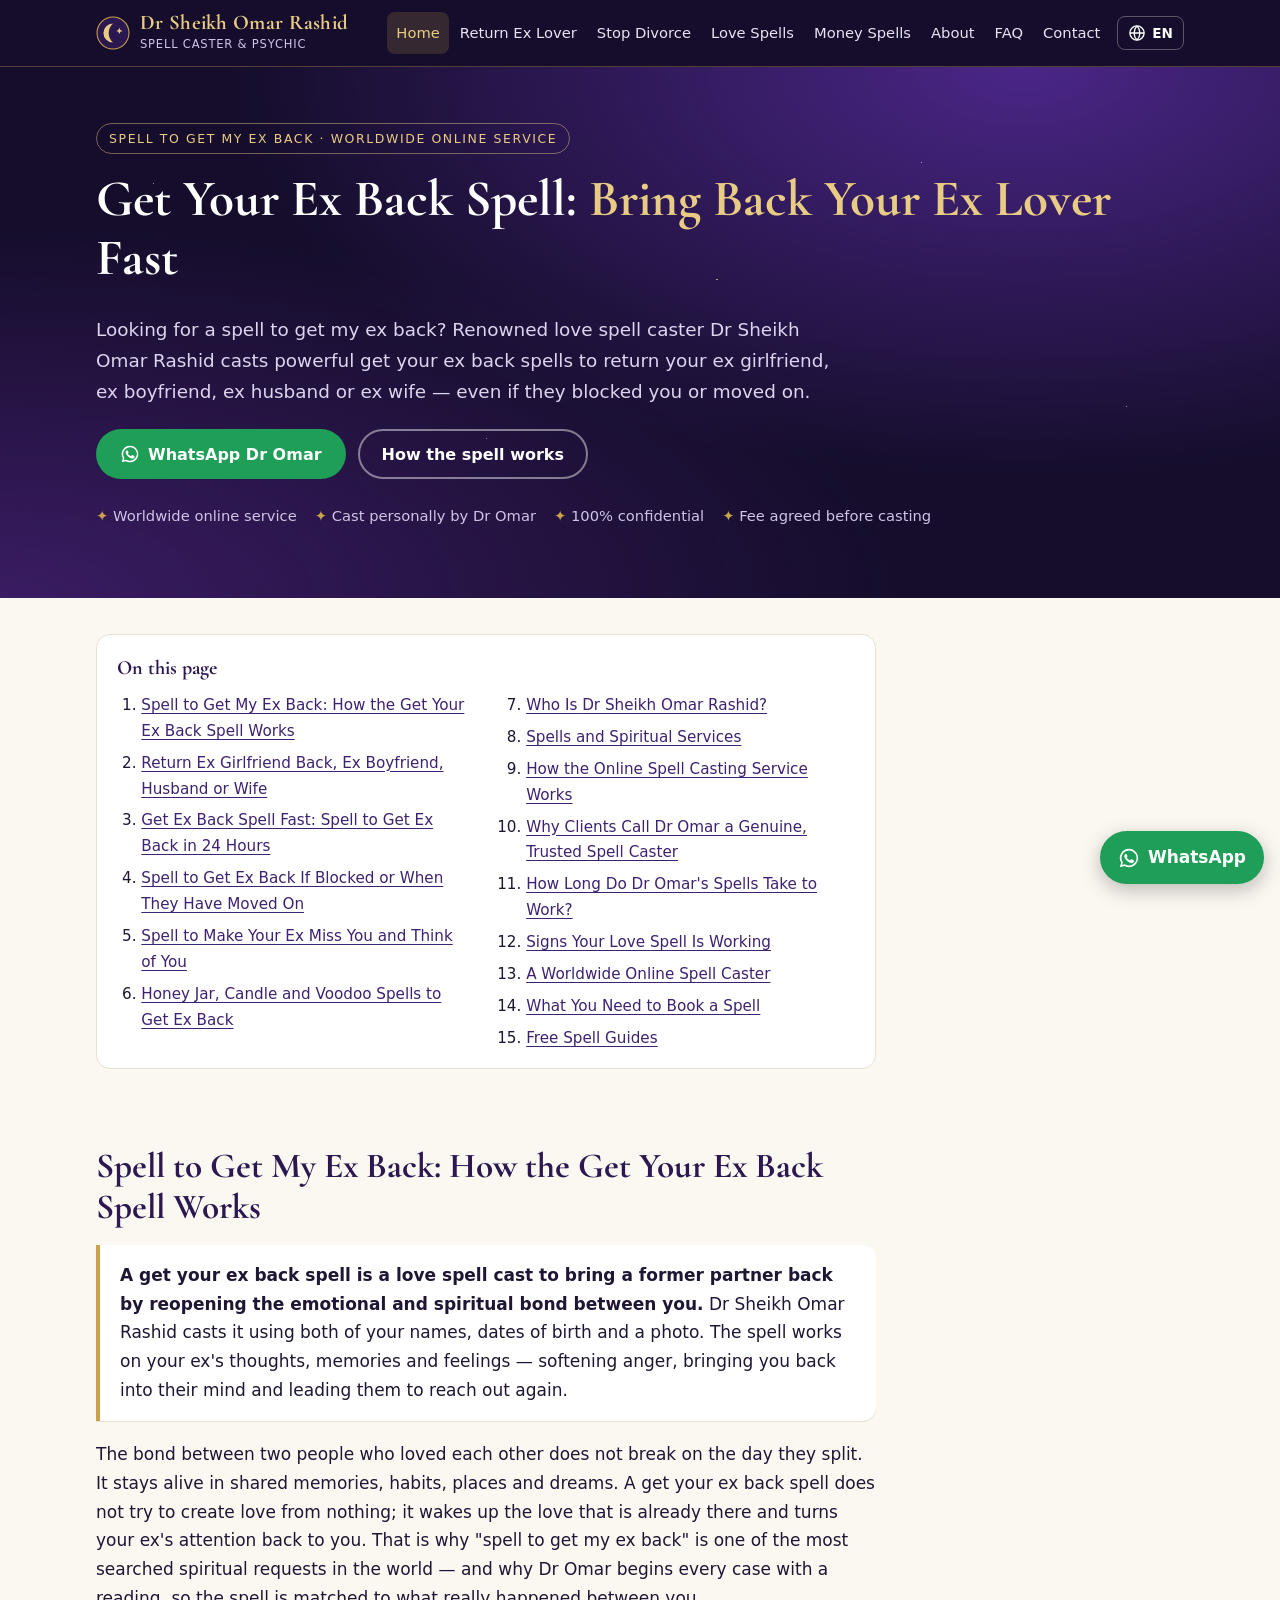
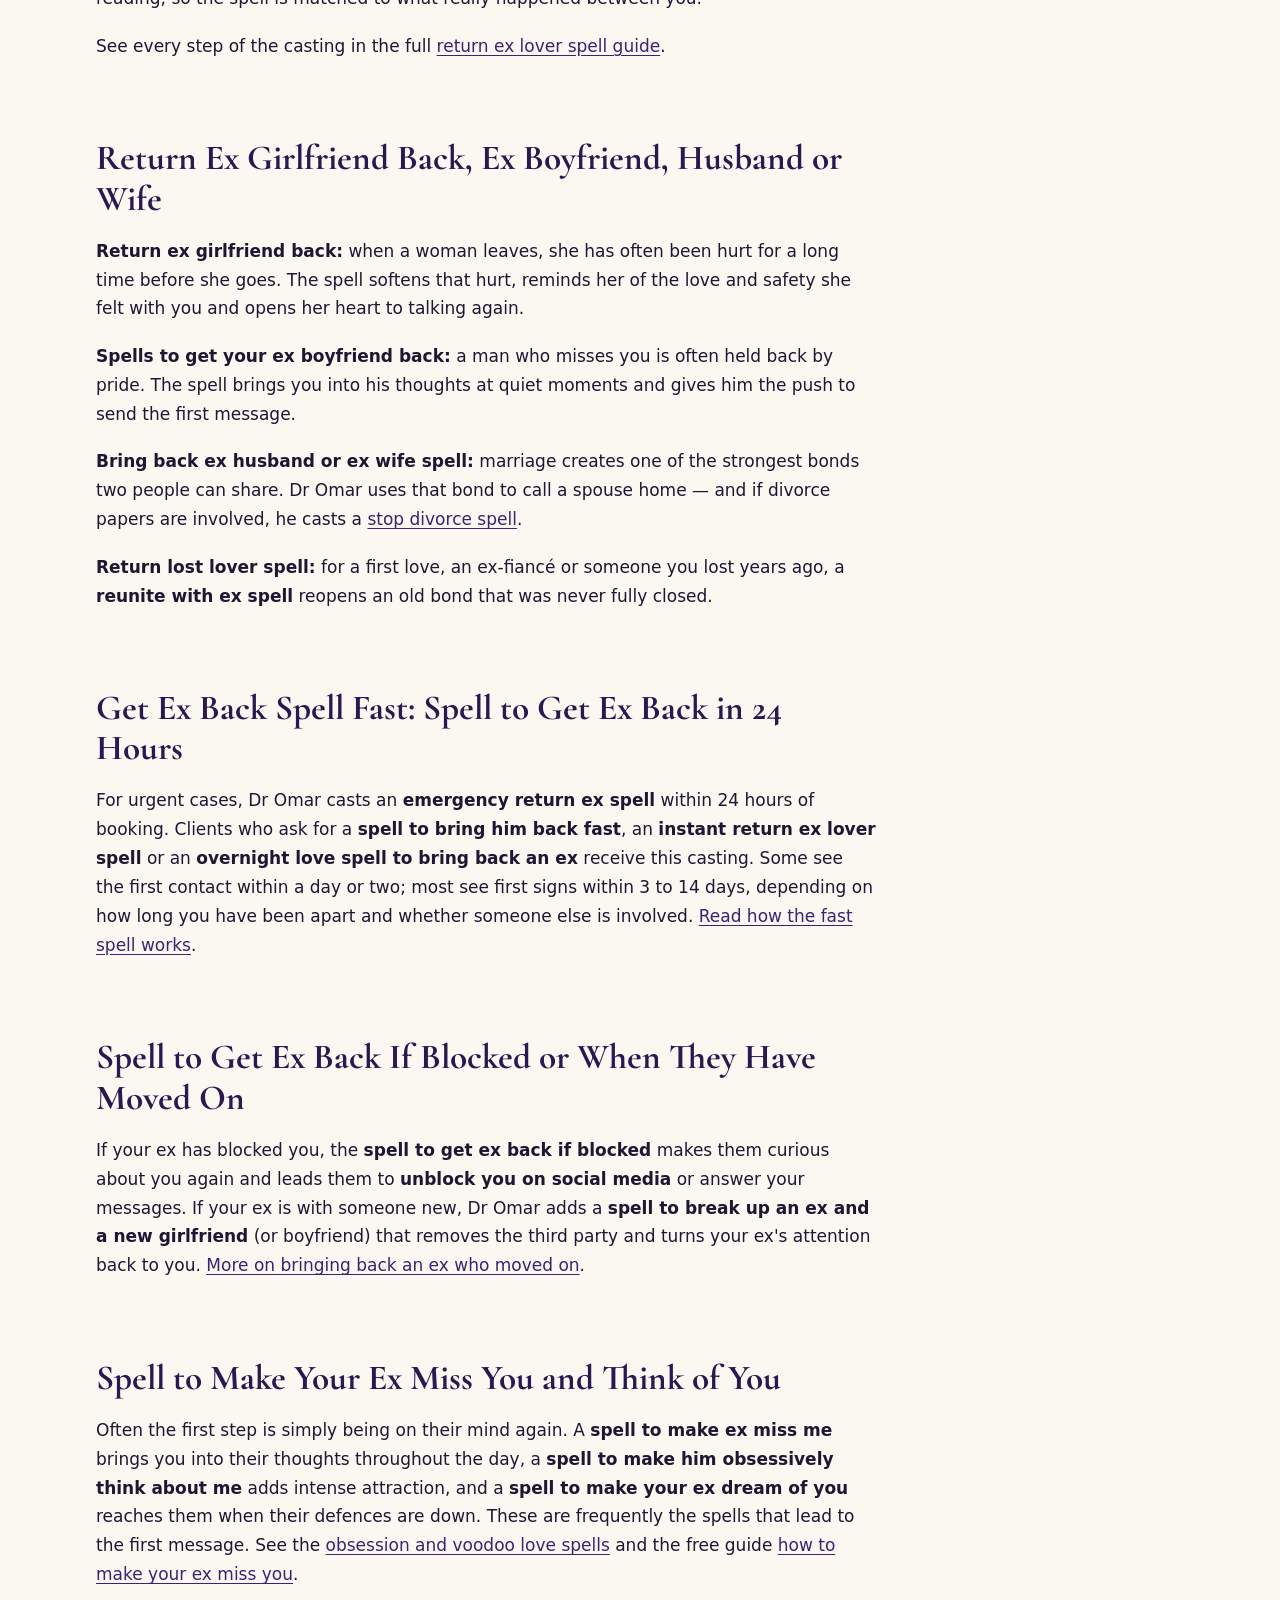
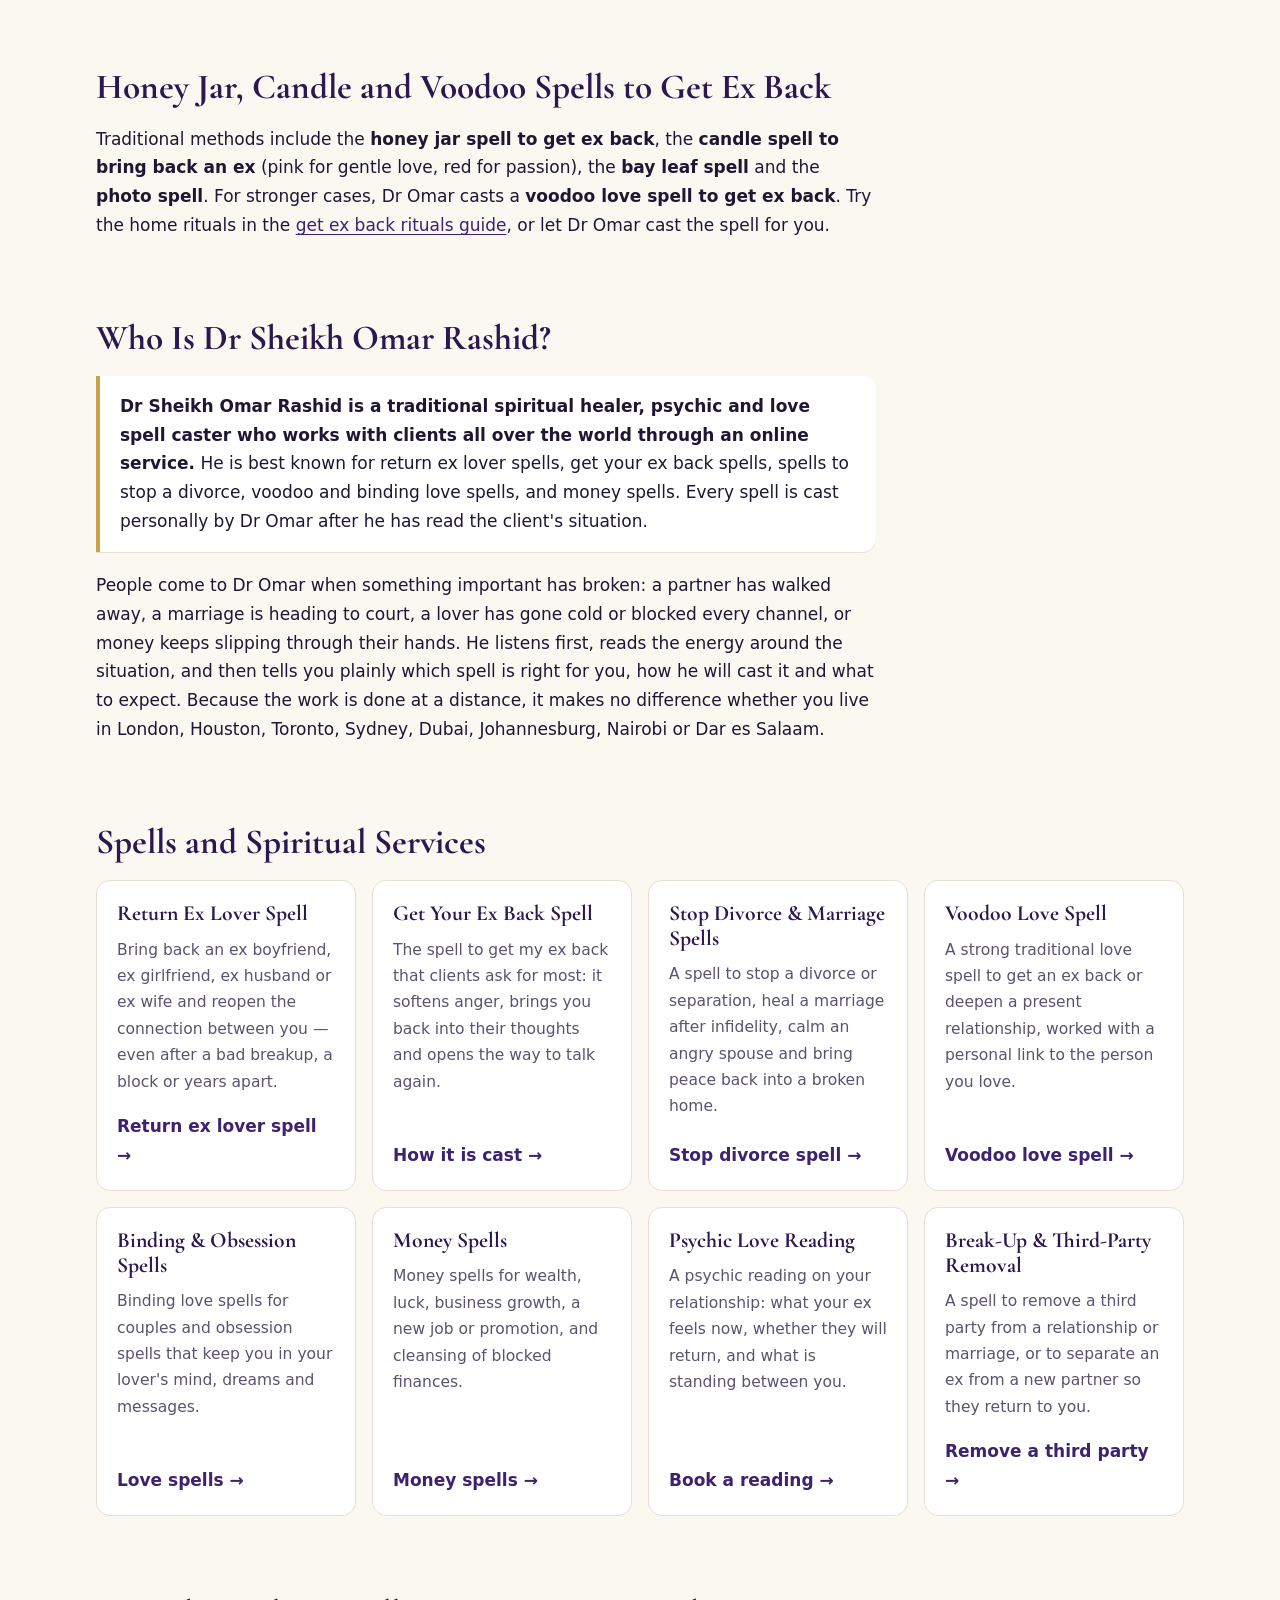
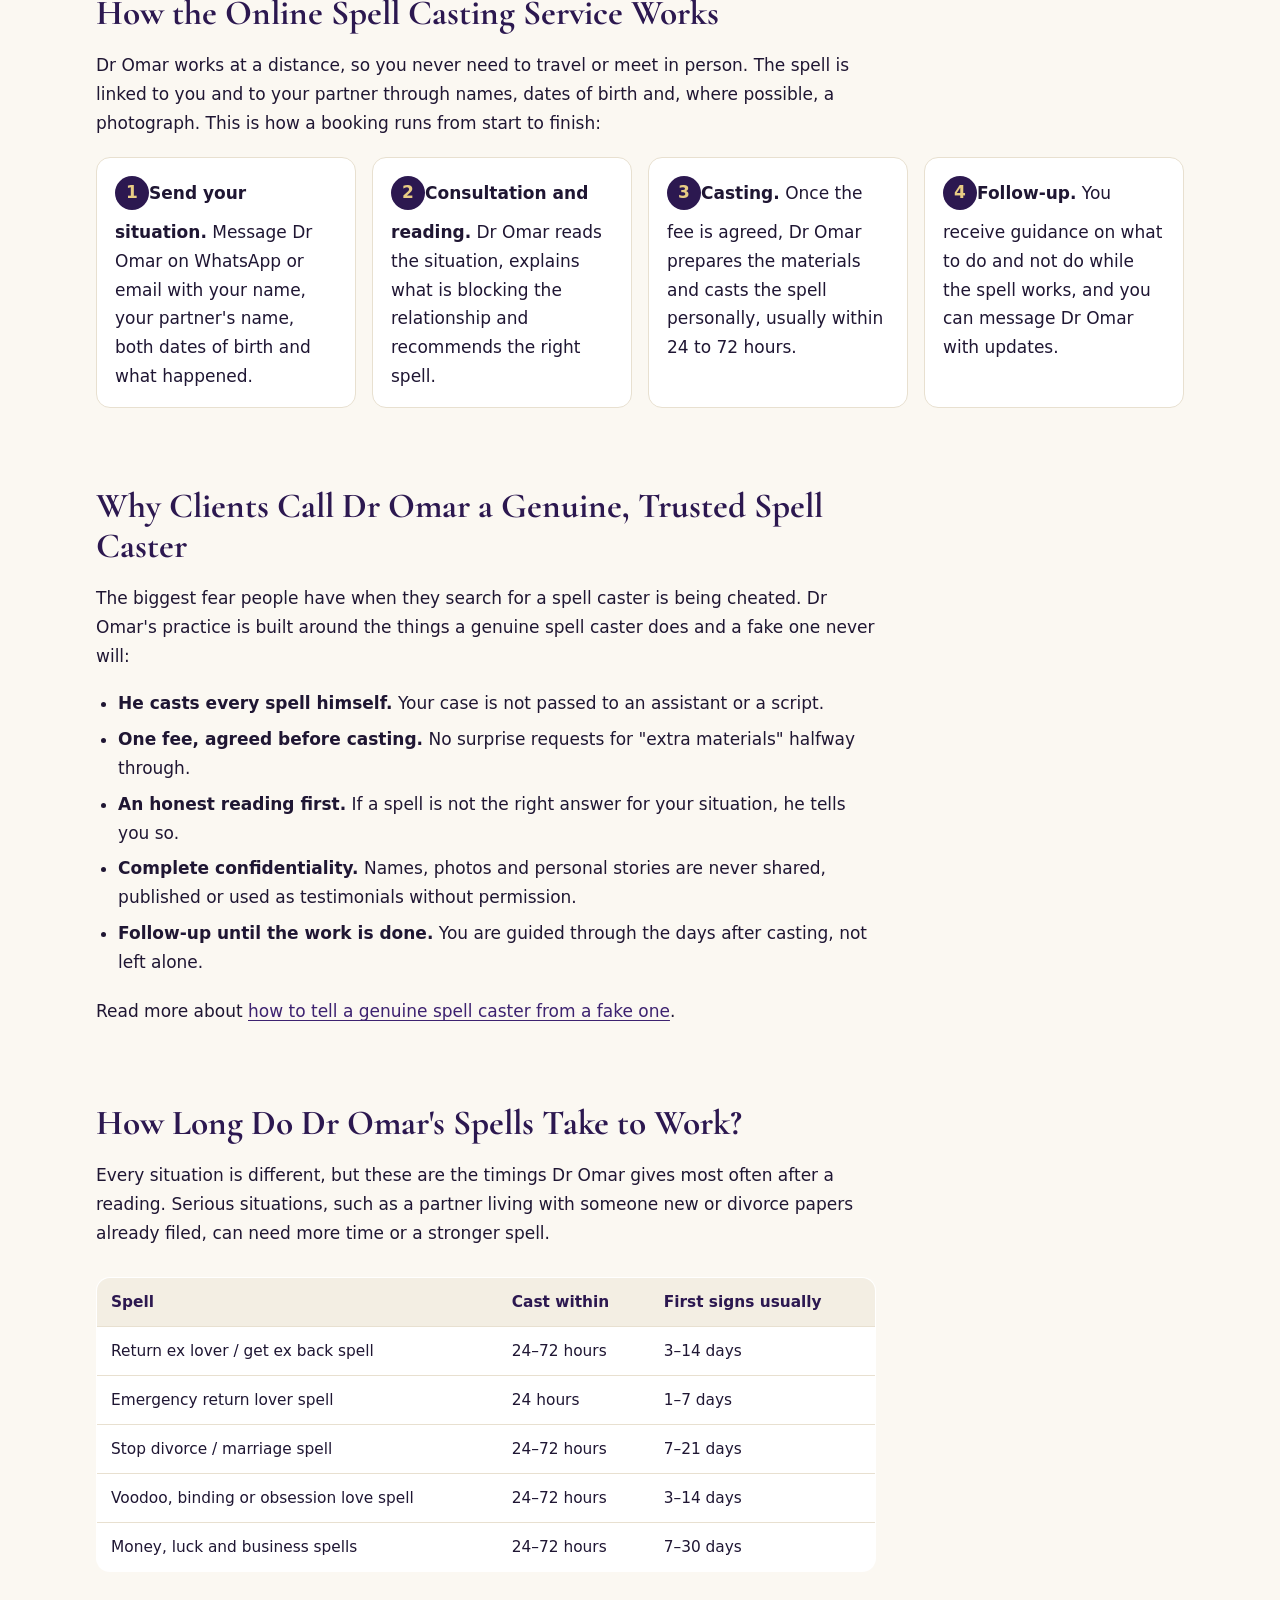
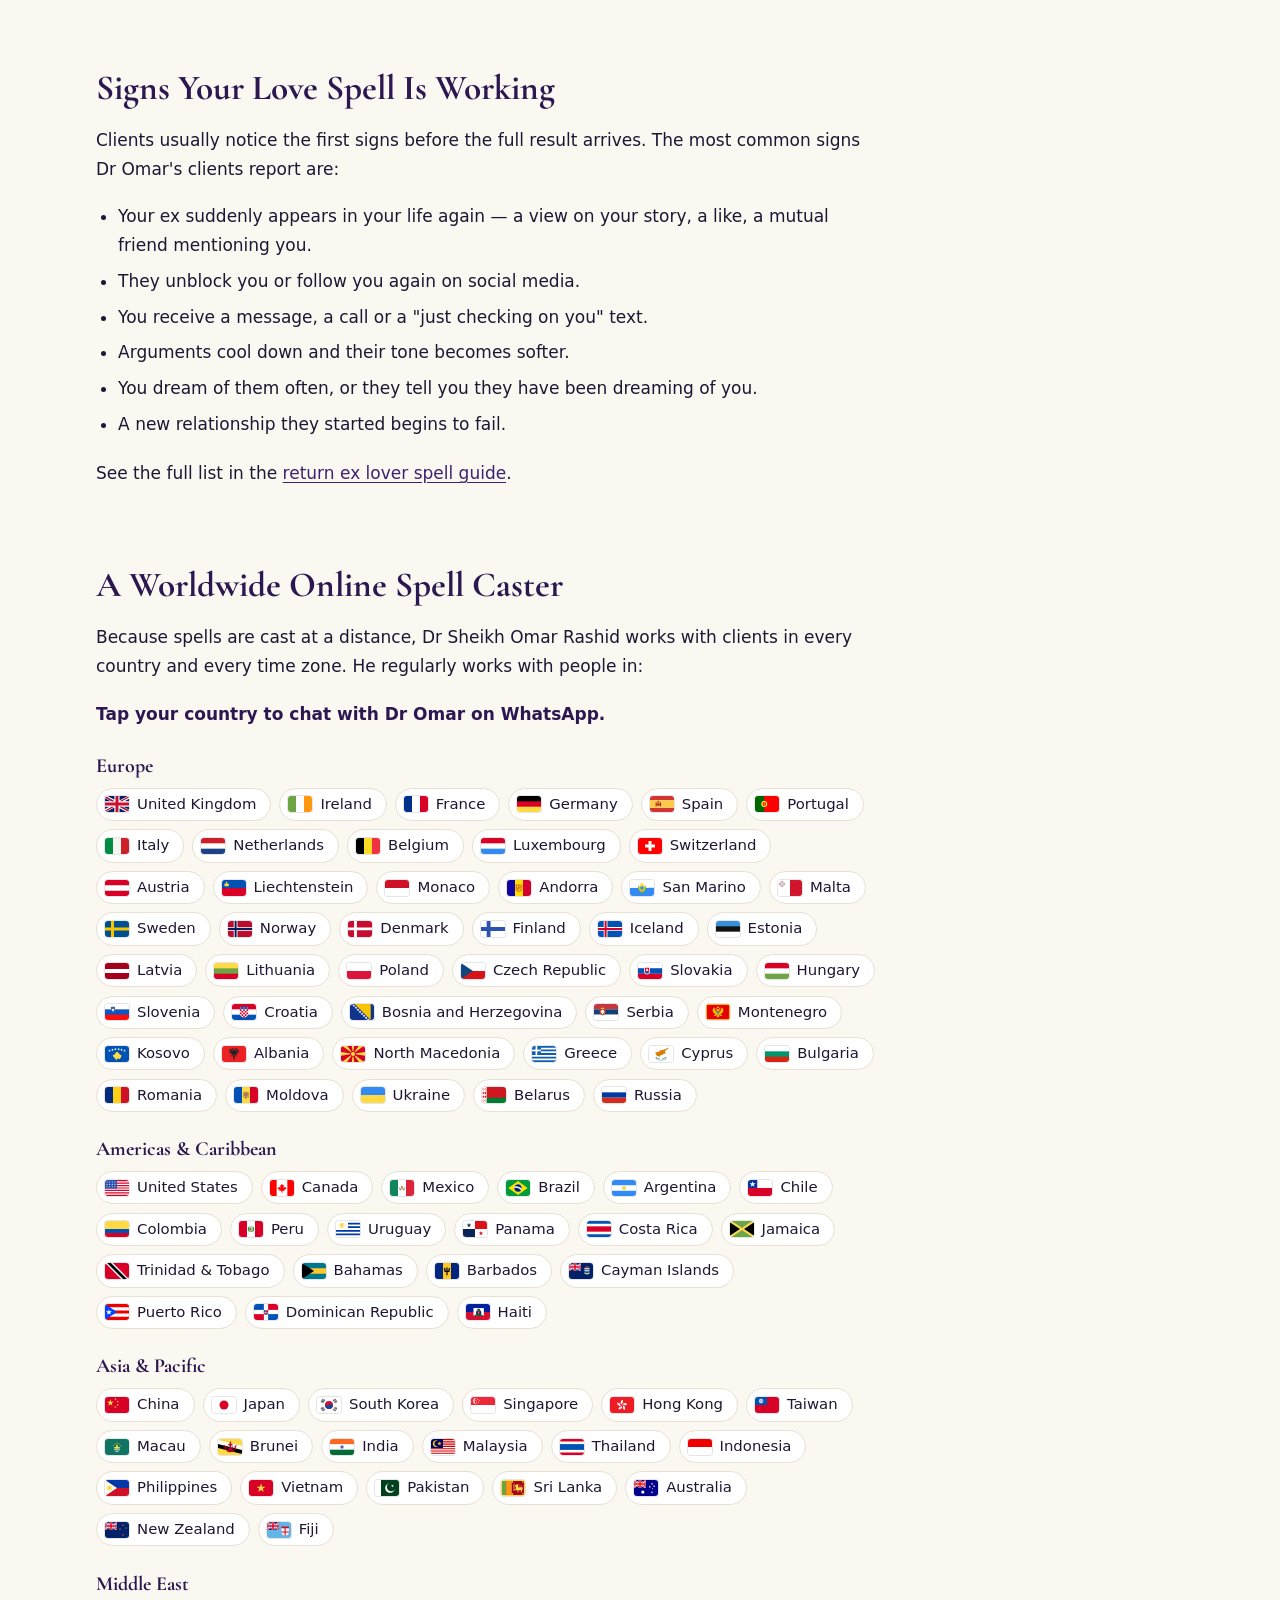
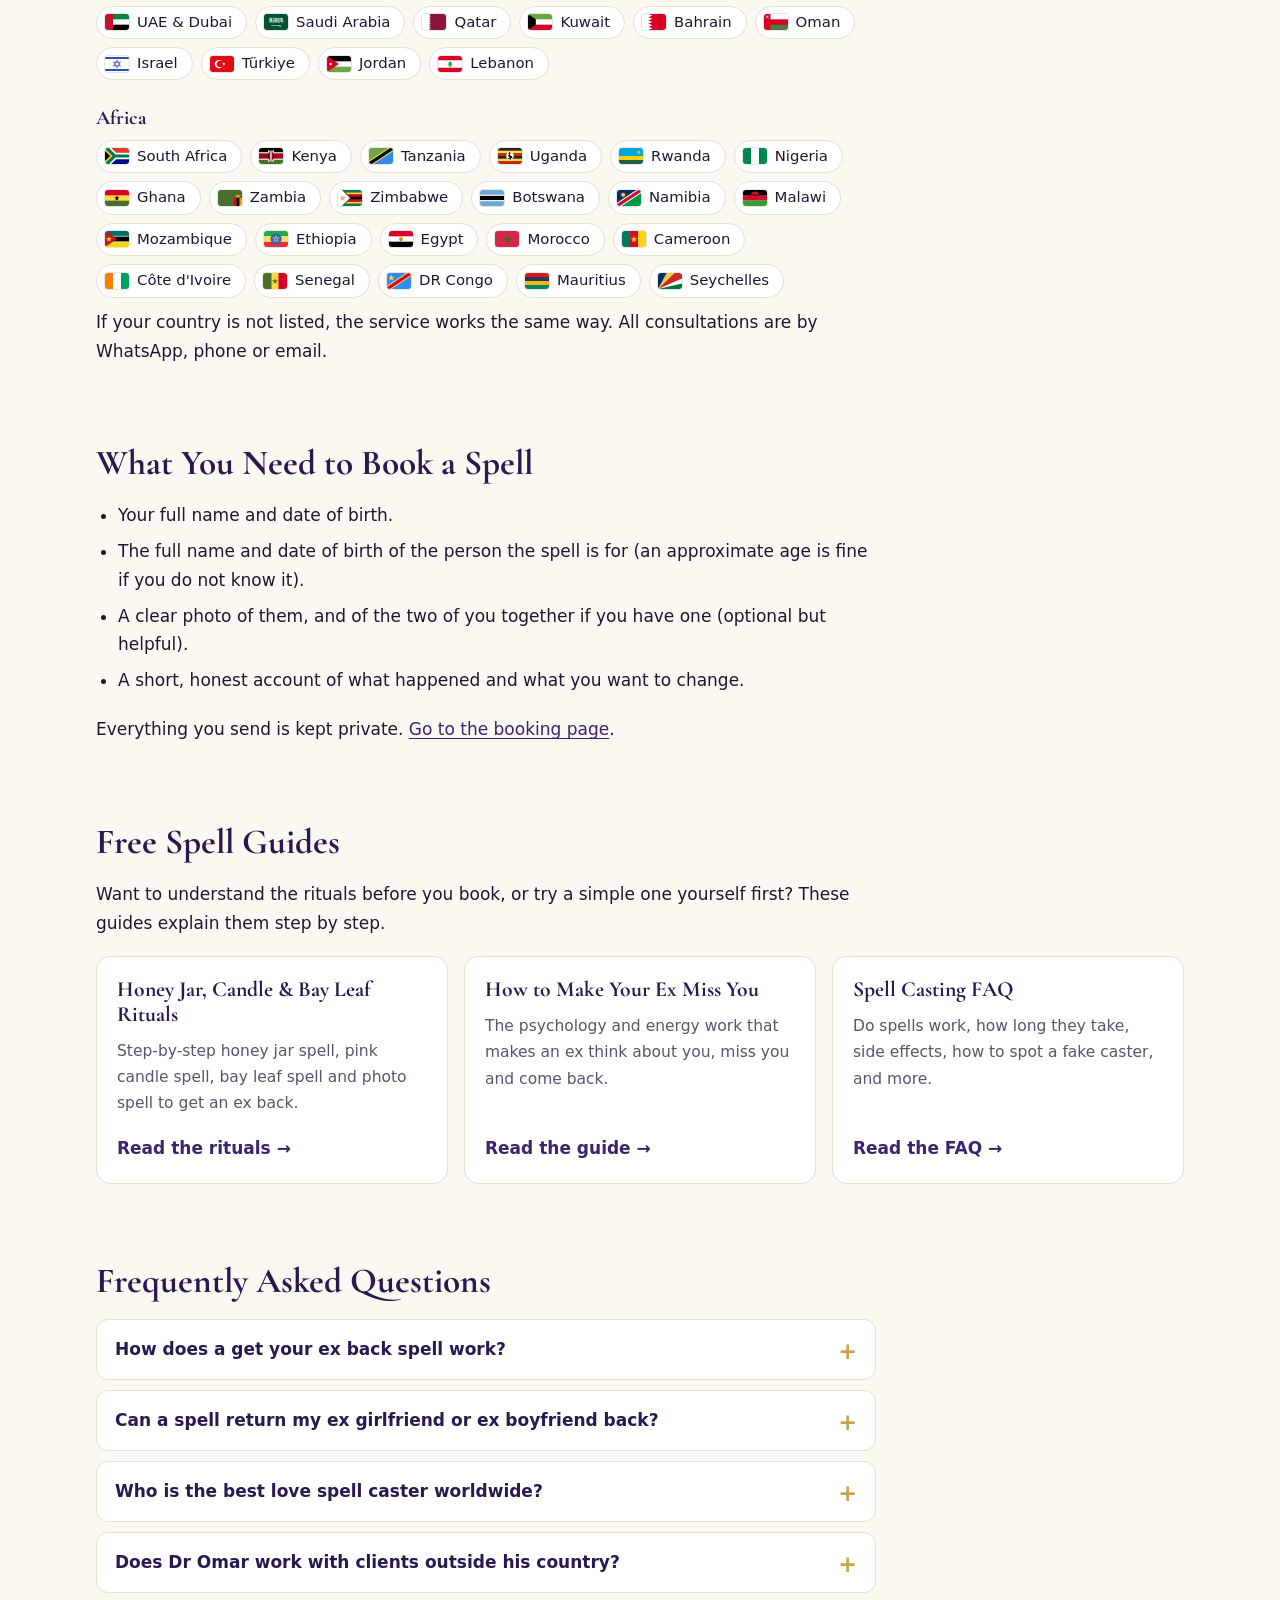
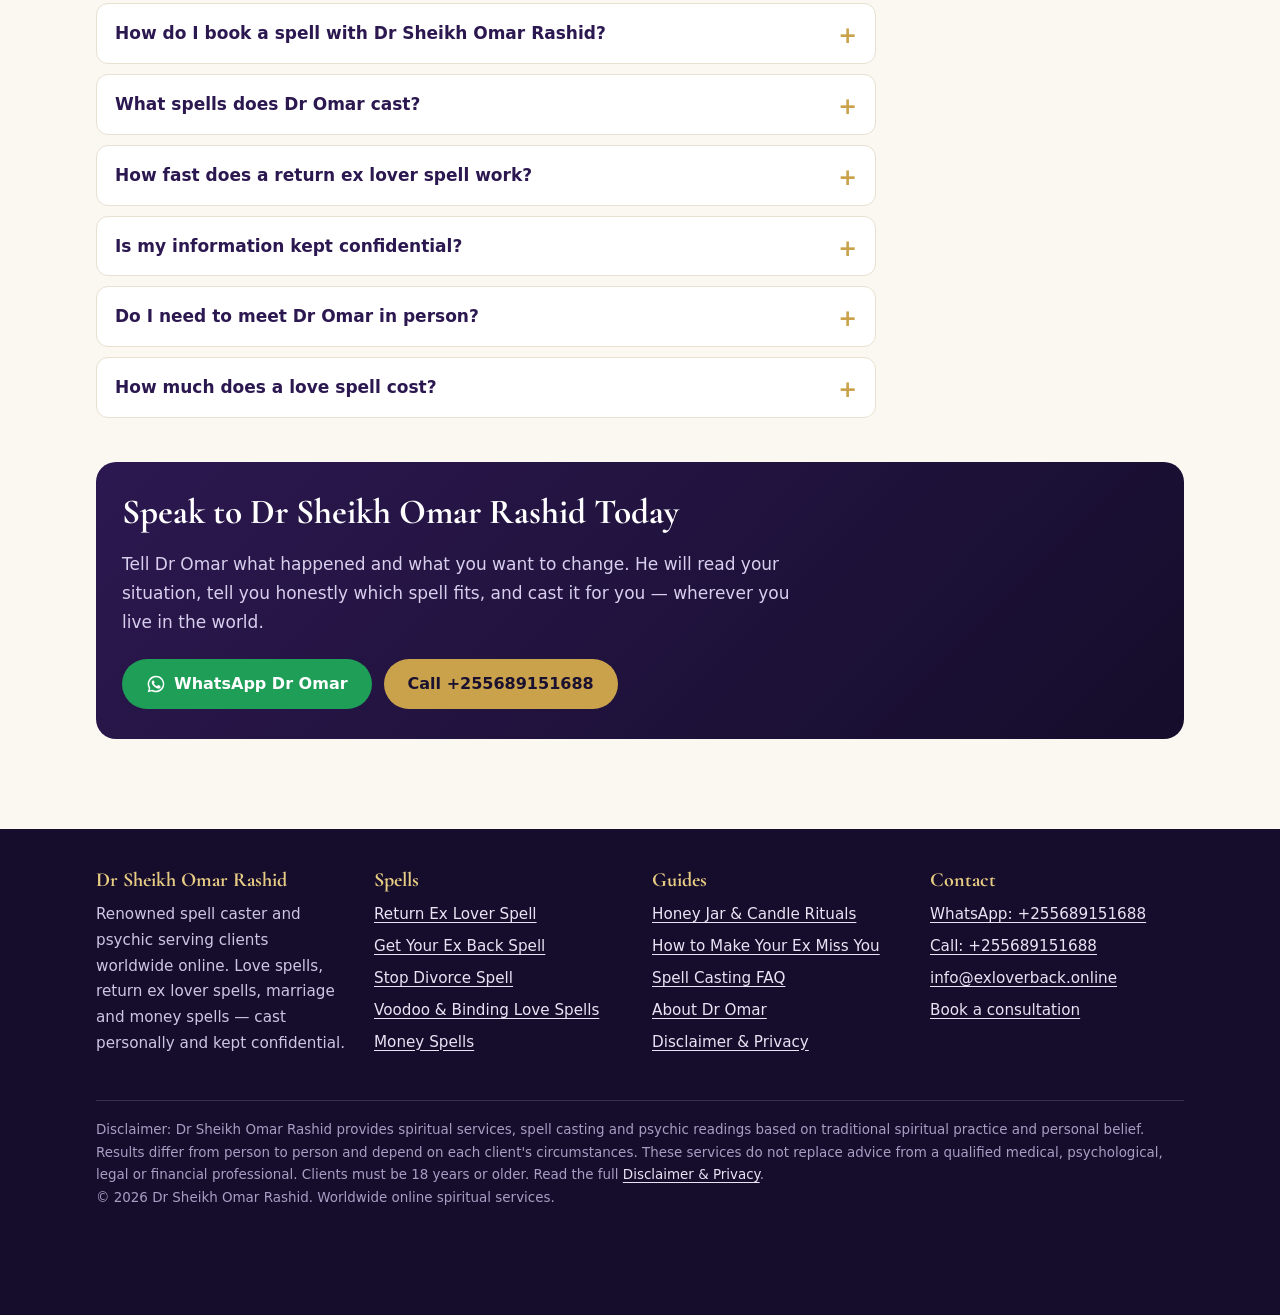
==== commit 0eb6659d: "languages" ====
--- a/index.html
+++ b/index.html
@@ -27,7 +27,7 @@
 <link rel="preconnect" href="https://fonts.googleapis.com">
 <link rel="preconnect" href="https://fonts.gstatic.com" crossorigin>
 <link rel="stylesheet" href="https://fonts.googleapis.com/css2?family=Cormorant+Garamond:wght@600;700&amp;display=swap">
-<link rel="stylesheet" href="/style.css">
+<link rel="stylesheet" href="/style.css"><link rel="stylesheet" href="/flags.css">
 <script type="application/ld+json">
 {
  "@context": "https://schema.org",
@@ -260,9 +260,12 @@
 <a class="skip" href="#main">Skip to content</a>
 <header class="site-header">
 <div class="wrap hdr">
-<a class="brand" href="/" aria-label="Dr Sheikh Omar Rashid home"><svg viewBox="0 0 64 64" aria-hidden="true"><circle cx="32" cy="32" r="30" fill="#2c1850" stroke="#c9a24b" stroke-width="2"/><path d="M32 14A18 18 0 1 0 32 50A24 24 0 0 1 32 14z" fill="#e8cc84"/><path d="M44 22l1.8 4.2 4.2 1.8-4.2 1.8L44 34l-1.8-4.2-4.2-1.8 4.2-1.8z" fill="#e8cc84"/></svg><span><b>Dr Sheikh Omar Rashid</b><small>Spell Caster &amp; Psychic</small></span></a>
-<button class="menu-btn" aria-expanded="false" aria-controls="nav">Menu</button>
+<a class="brand" href="/" aria-label="Dr Sheikh Omar Rashid home"><svg viewBox="0 0 64 64" aria-hidden="true"><circle cx="32" cy="32" r="30" fill="#2c1850" stroke="#c9a24b" stroke-width="2"/><path d="M32 14A18 18 0 1 0 32 50A24 24 0 0 1 32 14z" fill="#e8cc84"/><path d="M44 22l1.8 4.2 4.2 1.8-4.2 1.8L44 34l-1.8-4.2-4.2-1.8 4.2-1.8z" fill="#e8cc84"/></svg><span><b class="notranslate" translate="no">Dr Sheikh Omar Rashid</b><small>Spell Caster &amp; Psychic</small></span></a>
+<div class="hdr-right">
 <nav class="main-nav" id="nav" aria-label="Main"><ul><li><a href="/" aria-current="page">Home</a></li><li><a href="/return-ex-lover-spell/">Return Ex Lover</a></li><li><a href="/stop-divorce-spell/">Stop Divorce</a></li><li><a href="/love-spells/">Love Spells</a></li><li><a href="/money-spells/">Money Spells</a></li><li><a href="/about/">About</a></li><li><a href="/faq/">FAQ</a></li><li><a href="/contact/">Contact</a></li></ul></nav>
+<div class="lang notranslate" translate="no"><button class="lang-btn" type="button" aria-haspopup="true" aria-expanded="false" aria-label="Choose language"><svg viewBox="0 0 24 24" aria-hidden="true" fill="none" stroke="currentColor" stroke-width="1.8"><circle cx="12" cy="12" r="9.5"/><path d="M2.5 12h19M12 2.5c2.6 2.8 3.9 6 3.9 9.5s-1.3 6.7-3.9 9.5M12 2.5C9.4 5.3 8.1 8.5 8.1 12s1.3 6.7 3.9 9.5"/></svg><span class="lang-cur">EN</span></button><ul class="lang-list" hidden><li><button type="button" data-lang="en" lang="en">English</button></li><li><button type="button" data-lang="es" lang="es">Español</button></li><li><button type="button" data-lang="fr" lang="fr">Français</button></li><li><button type="button" data-lang="de" lang="de">Deutsch</button></li><li><button type="button" data-lang="it" lang="it">Italiano</button></li><li><button type="button" data-lang="pt" lang="pt">Português</button></li><li><button type="button" data-lang="nl" lang="nl">Nederlands</button></li><li><button type="button" data-lang="pl" lang="pl">Polski</button></li><li><button type="button" data-lang="sv" lang="sv">Svenska</button></li><li><button type="button" data-lang="no" lang="no">Norsk</button></li><li><button type="button" data-lang="da" lang="da">Dansk</button></li><li><button type="button" data-lang="fi" lang="fi">Suomi</button></li><li><button type="button" data-lang="el" lang="el">Ελληνικά</button></li><li><button type="button" data-lang="cs" lang="cs">Čeština</button></li><li><button type="button" data-lang="hu" lang="hu">Magyar</button></li><li><button type="button" data-lang="ro" lang="ro">Română</button></li><li><button type="button" data-lang="bg" lang="bg">Български</button></li><li><button type="button" data-lang="hr" lang="hr">Hrvatski</button></li><li><button type="button" data-lang="ru" lang="ru">Русский</button></li><li><button type="button" data-lang="uk" lang="uk">Українська</button></li><li><button type="button" data-lang="tr" lang="tr">Türkçe</button></li><li><button type="button" data-lang="ar" lang="ar">العربية</button></li><li><button type="button" data-lang="iw" lang="he">עברית</button></li><li><button type="button" data-lang="fa" lang="fa">فارسی</button></li><li><button type="button" data-lang="hi" lang="hi">हिन्दी</button></li><li><button type="button" data-lang="zh-CN" lang="zh">简体中文</button></li><li><button type="button" data-lang="zh-TW" lang="zh">繁體中文</button></li><li><button type="button" data-lang="ja" lang="ja">日本語</button></li><li><button type="button" data-lang="ko" lang="ko">한국어</button></li><li><button type="button" data-lang="th" lang="th">ไทย</button></li><li><button type="button" data-lang="vi" lang="vi">Tiếng Việt</button></li><li><button type="button" data-lang="id" lang="id">Bahasa Indonesia</button></li><li><button type="button" data-lang="ms" lang="ms">Bahasa Melayu</button></li><li><button type="button" data-lang="tl" lang="tl">Filipino</button></li><li><button type="button" data-lang="sw" lang="sw">Kiswahili</button></li><li><button type="button" data-lang="am" lang="am">አማርኛ</button></li><li><button type="button" data-lang="ha" lang="ha">Hausa</button></li><li><button type="button" data-lang="yo" lang="yo">Yorùbá</button></li></ul></div>
+<button class="menu-btn" aria-expanded="false" aria-controls="nav" aria-label="Menu"><svg viewBox="0 0 24 24" aria-hidden="true" fill="none" stroke="currentColor" stroke-width="2" stroke-linecap="round"><path d="M4 7h16M4 12h16M4 17h16"/></svg></button>
+</div>
 </div>
 </header>
 <main id="main">
@@ -270,7 +273,7 @@
 <div class="wrap">
 <span class="eyebrow">Spell to Get My Ex Back · Worldwide Online Service</span>
 <h1>Get Your Ex Back Spell: <span>Bring Back Your Ex Lover</span> Fast</h1>
-<p class="lead">Looking for a spell to get my ex back? Renowned love spell caster Dr Sheikh Omar Rashid casts powerful get your ex back spells to return your ex girlfriend, ex boyfriend, ex husband or ex wife — even if they blocked you or moved on.</p>
+<p class="lead">Looking for a spell to get my ex back? Renowned love spell caster <span class="notranslate" translate="no">Dr Sheikh Omar Rashid</span> casts powerful get your ex back spells to return your ex girlfriend, ex boyfriend, ex husband or ex wife — even if they blocked you or moved on.</p>
 <div class="cta-row"><a class="btn btn-wa" href="https://wa.me/255689151688?text=Hello%20Dr%20Omar%2C%20I%20need%20a%20spell%20to%20get%20my%20ex%20back." rel="nofollow"><svg viewBox="0 0 24 24" aria-hidden="true" fill="currentColor"><path d="M12 2a10 10 0 0 0-8.6 15.1L2 22l5-1.3A10 10 0 1 0 12 2zm0 18.2a8.2 8.2 0 0 1-4.2-1.2l-.3-.2-3 .8.8-2.9-.2-.3A8.2 8.2 0 1 1 12 20.2zm4.5-6.1c-.2-.1-1.5-.7-1.7-.8-.2-.1-.4-.1-.6.1l-.8 1c-.1.2-.3.2-.5.1a6.7 6.7 0 0 1-3.3-2.9c-.3-.4.3-.4.7-1.3.1-.2 0-.3 0-.4l-.8-1.8c-.2-.5-.4-.4-.6-.4h-.5a1 1 0 0 0-.7.3 3 3 0 0 0-.9 2.2 5.2 5.2 0 0 0 1.1 2.7 11.8 11.8 0 0 0 4.5 4c1.7.7 2.3.8 3.2.6a2.7 2.7 0 0 0 1.8-1.3 2.2 2.2 0 0 0 .2-1.3c-.1-.1-.3-.2-.5-.3z"/></svg> WhatsApp Dr Omar</a><a class="btn btn-ghost" href="#how-it-works">How the spell works</a></div>
 <ul class="trust"><li>Worldwide online service</li><li>Cast personally by Dr Omar</li><li>100% confidential</li><li>Fee agreed before casting</li></ul>
 </div>
@@ -278,12 +281,12 @@
 <div class="wrap content">
 
 
-<nav class="toc" aria-label="On this page"><strong>On this page</strong><ol><li><a href="#how-it-works">Spell to Get My Ex Back: How the Get Your Ex Back Spell Works</a></li><li><a href="#return-ex-girlfriend-back-ex-boyfriend-husband-or-wife">Return Ex Girlfriend Back, Ex Boyfriend, Husband or Wife</a></li><li><a href="#get-ex-back-spell-fast-spell-to-get-ex-back-in-24-hours">Get Ex Back Spell Fast: Spell to Get Ex Back in 24 Hours</a></li><li><a href="#spell-to-get-ex-back-if-blocked-or-when-they-have-moved-on">Spell to Get Ex Back If Blocked or When They Have Moved On</a></li><li><a href="#spell-to-make-your-ex-miss-you-and-think-of-you">Spell to Make Your Ex Miss You and Think of You</a></li><li><a href="#honey-jar-candle-and-voodoo-spells-to-get-ex-back">Honey Jar, Candle and Voodoo Spells to Get Ex Back</a></li><li><a href="#who-is-dr-sheikh-omar-rashid">Who Is Dr Sheikh Omar Rashid?</a></li><li><a href="#spells-and-spiritual-services">Spells and Spiritual Services</a></li><li><a href="#how-the-online-spell-casting-service-works">How the Online Spell Casting Service Works</a></li><li><a href="#why-clients-call-dr-omar-a-genuine-trusted-spell-caster">Why Clients Call Dr Omar a Genuine, Trusted Spell Caster</a></li><li><a href="#how-long-do-dr-omar-s-spells-take-to-work">How Long Do Dr Omar&#x27;s Spells Take to Work?</a></li><li><a href="#signs-your-love-spell-is-working">Signs Your Love Spell Is Working</a></li><li><a href="#a-worldwide-online-spell-caster">A Worldwide Online Spell Caster</a></li><li><a href="#what-you-need-to-book-a-spell">What You Need to Book a Spell</a></li><li><a href="#free-spell-guides">Free Spell Guides</a></li></ol></nav>
+<nav class="toc" aria-label="On this page"><strong>On this page</strong><ol><li><a href="#how-it-works">Spell to Get My Ex Back: How the Get Your Ex Back Spell Works</a></li><li><a href="#return-ex-girlfriend-back-ex-boyfriend-husband-or-wife">Return Ex Girlfriend Back, Ex Boyfriend, Husband or Wife</a></li><li><a href="#get-ex-back-spell-fast-spell-to-get-ex-back-in-24-hours">Get Ex Back Spell Fast: Spell to Get Ex Back in 24 Hours</a></li><li><a href="#spell-to-get-ex-back-if-blocked-or-when-they-have-moved-on">Spell to Get Ex Back If Blocked or When They Have Moved On</a></li><li><a href="#spell-to-make-your-ex-miss-you-and-think-of-you">Spell to Make Your Ex Miss You and Think of You</a></li><li><a href="#honey-jar-candle-and-voodoo-spells-to-get-ex-back">Honey Jar, Candle and Voodoo Spells to Get Ex Back</a></li><li><a href="#who-is-dr-sheikh-omar-rashid">Who Is <span class="notranslate" translate="no">Dr Sheikh Omar Rashid</span>?</a></li><li><a href="#spells-and-spiritual-services">Spells and Spiritual Services</a></li><li><a href="#how-the-online-spell-casting-service-works">How the Online Spell Casting Service Works</a></li><li><a href="#why-clients-call-dr-omar-a-genuine-trusted-spell-caster">Why Clients Call Dr Omar a Genuine, Trusted Spell Caster</a></li><li><a href="#how-long-do-dr-omar-s-spells-take-to-work">How Long Do Dr Omar&#x27;s Spells Take to Work?</a></li><li><a href="#signs-your-love-spell-is-working">Signs Your Love Spell Is Working</a></li><li><a href="#a-worldwide-online-spell-caster">A Worldwide Online Spell Caster</a></li><li><a href="#what-you-need-to-book-a-spell">What You Need to Book a Spell</a></li><li><a href="#free-spell-guides">Free Spell Guides</a></li></ol></nav>
 <div class="prose-wrap">
 
 <section class="prose">
 <h2 id="how-it-works">Spell to Get My Ex Back: How the Get Your Ex Back Spell Works</h2>
-<p class="answer"><strong>A get your ex back spell is a love spell cast to bring a former partner back by reopening the emotional and spiritual bond between you.</strong> Dr Sheikh Omar Rashid casts it using both of your names, dates of birth and a photo. The spell works on your ex's thoughts, memories and feelings — softening anger, bringing you back into their mind and leading them to reach out again.</p>
+<p class="answer"><strong>A get your ex back spell is a love spell cast to bring a former partner back by reopening the emotional and spiritual bond between you.</strong> <span class="notranslate" translate="no">Dr Sheikh Omar Rashid</span> casts it using both of your names, dates of birth and a photo. The spell works on your ex's thoughts, memories and feelings — softening anger, bringing you back into their mind and leading them to reach out again.</p>
 <p>The bond between two people who loved each other does not break on the day they split. It stays alive in shared memories, habits, places and dreams. A get your ex back spell does not try to create love from nothing; it wakes up the love that is already there and turns your ex's attention back to you. That is why "spell to get my ex back" is one of the most searched spiritual requests in the world — and why Dr Omar begins every case with a reading, so the spell is matched to what really happened between you.</p>
 <p>See every step of the casting in the full <a href="/return-ex-lover-spell/">return ex lover spell guide</a>.</p>
 
@@ -307,8 +310,8 @@
 </section>
 
 <section class="prose">
-<h2 id="who-is-dr-sheikh-omar-rashid">Who Is Dr Sheikh Omar Rashid?</h2>
-<p class="answer"><strong>Dr Sheikh Omar Rashid is a traditional spiritual healer, psychic and love spell caster who works with clients all over the world through an online service.</strong> He is best known for return ex lover spells, get your ex back spells, spells to stop a divorce, voodoo and binding love spells, and money spells. Every spell is cast personally by Dr Omar after he has read the client's situation.</p>
+<h2 id="who-is-dr-sheikh-omar-rashid">Who Is <span class="notranslate" translate="no">Dr Sheikh Omar Rashid</span>?</h2>
+<p class="answer"><strong><span class="notranslate" translate="no">Dr Sheikh Omar Rashid</span> is a traditional spiritual healer, psychic and love spell caster who works with clients all over the world through an online service.</strong> He is best known for return ex lover spells, get your ex back spells, spells to stop a divorce, voodoo and binding love spells, and money spells. Every spell is cast personally by Dr Omar after he has read the client's situation.</p>
 <p>People come to Dr Omar when something important has broken: a partner has walked away, a marriage is heading to court, a lover has gone cold or blocked every channel, or money keeps slipping through their hands. He listens first, reads the energy around the situation, and then tells you plainly which spell is right for you, how he will cast it and what to expect. Because the work is done at a distance, it makes no difference whether you live in London, Houston, Toronto, Sydney, Dubai, Johannesburg, Nairobi or Dar es Salaam.</p>
 </section>
 
@@ -372,10 +375,140 @@
 <p>See the full list in the <a href="/return-ex-lover-spell/#signs-your-return-ex-spell-is-working">return ex lover spell guide</a>.</p>
 
 <h2 id="a-worldwide-online-spell-caster">A Worldwide Online Spell Caster</h2>
-<p>Because spells are cast at a distance, Dr Sheikh Omar Rashid works with clients in every country and every time zone. He regularly works with people in:</p>
-<ul class="tags">
-<li>United States</li><li>United Kingdom</li><li>Canada</li><li>Australia</li><li>New Zealand</li><li>Ireland</li><li>South Africa</li><li>Kenya</li><li>Tanzania</li><li>Uganda</li><li>Nigeria</li><li>Ghana</li><li>Zambia</li><li>Botswana</li><li>UAE &amp; Dubai</li><li>Saudi Arabia</li><li>Qatar</li><li>Oman</li><li>Germany</li><li>Netherlands</li><li>Belgium</li><li>France</li><li>Sweden</li><li>Norway</li><li>Switzerland</li><li>India</li><li>Malaysia</li><li>Singapore</li><li>Jamaica</li><li>Trinidad &amp; Tobago</li>
-</ul>
+<p>Because spells are cast at a distance, <span class="notranslate" translate="no">Dr Sheikh Omar Rashid</span> works with clients in every country and every time zone. He regularly works with people in:</p>
+<div class="countries">
+<p class="flag-hint">Tap your country to chat with Dr Omar on WhatsApp.</p>
+<h3>Europe</h3>
+<ul class="flags">
+<li><a class="flag-chip" href="https://wa.me/255689151688?text=Hello%20Dr%20Omar%2C%20I%20am%20contacting%20you%20from%20United%20Kingdom.%20I%20need%20help%20with%20a%20spell." rel="nofollow" target="_blank"><span class="flag fl-gb" aria-hidden="true"></span>United Kingdom</a></li>
+<li><a class="flag-chip" href="https://wa.me/255689151688?text=Hello%20Dr%20Omar%2C%20I%20am%20contacting%20you%20from%20Ireland.%20I%20need%20help%20with%20a%20spell." rel="nofollow" target="_blank"><span class="flag fl-ie" aria-hidden="true"></span>Ireland</a></li>
+<li><a class="flag-chip" href="https://wa.me/255689151688?text=Hello%20Dr%20Omar%2C%20I%20am%20contacting%20you%20from%20France.%20I%20need%20help%20with%20a%20spell." rel="nofollow" target="_blank"><span class="flag fl-fr" aria-hidden="true"></span>France</a></li>
+<li><a class="flag-chip" href="https://wa.me/255689151688?text=Hello%20Dr%20Omar%2C%20I%20am%20contacting%20you%20from%20Germany.%20I%20need%20help%20with%20a%20spell." rel="nofollow" target="_blank"><span class="flag fl-de" aria-hidden="true"></span>Germany</a></li>
+<li><a class="flag-chip" href="https://wa.me/255689151688?text=Hello%20Dr%20Omar%2C%20I%20am%20contacting%20you%20from%20Spain.%20I%20need%20help%20with%20a%20spell." rel="nofollow" target="_blank"><span class="flag fl-es" aria-hidden="true"></span>Spain</a></li>
+<li><a class="flag-chip" href="https://wa.me/255689151688?text=Hello%20Dr%20Omar%2C%20I%20am%20contacting%20you%20from%20Portugal.%20I%20need%20help%20with%20a%20spell." rel="nofollow" target="_blank"><span class="flag fl-pt" aria-hidden="true"></span>Portugal</a></li>
+<li><a class="flag-chip" href="https://wa.me/255689151688?text=Hello%20Dr%20Omar%2C%20I%20am%20contacting%20you%20from%20Italy.%20I%20need%20help%20with%20a%20spell." rel="nofollow" target="_blank"><span class="flag fl-it" aria-hidden="true"></span>Italy</a></li>
+<li><a class="flag-chip" href="https://wa.me/255689151688?text=Hello%20Dr%20Omar%2C%20I%20am%20contacting%20you%20from%20Netherlands.%20I%20need%20help%20with%20a%20spell." rel="nofollow" target="_blank"><span class="flag fl-nl" aria-hidden="true"></span>Netherlands</a></li>
+<li><a class="flag-chip" href="https://wa.me/255689151688?text=Hello%20Dr%20Omar%2C%20I%20am%20contacting%20you%20from%20Belgium.%20I%20need%20help%20with%20a%20spell." rel="nofollow" target="_blank"><span class="flag fl-be" aria-hidden="true"></span>Belgium</a></li>
+<li><a class="flag-chip" href="https://wa.me/255689151688?text=Hello%20Dr%20Omar%2C%20I%20am%20contacting%20you%20from%20Luxembourg.%20I%20need%20help%20with%20a%20spell." rel="nofollow" target="_blank"><span class="flag fl-lu" aria-hidden="true"></span>Luxembourg</a></li>
+<li><a class="flag-chip" href="https://wa.me/255689151688?text=Hello%20Dr%20Omar%2C%20I%20am%20contacting%20you%20from%20Switzerland.%20I%20need%20help%20with%20a%20spell." rel="nofollow" target="_blank"><span class="flag fl-ch" aria-hidden="true"></span>Switzerland</a></li>
+<li><a class="flag-chip" href="https://wa.me/255689151688?text=Hello%20Dr%20Omar%2C%20I%20am%20contacting%20you%20from%20Austria.%20I%20need%20help%20with%20a%20spell." rel="nofollow" target="_blank"><span class="flag fl-at" aria-hidden="true"></span>Austria</a></li>
+<li><a class="flag-chip" href="https://wa.me/255689151688?text=Hello%20Dr%20Omar%2C%20I%20am%20contacting%20you%20from%20Liechtenstein.%20I%20need%20help%20with%20a%20spell." rel="nofollow" target="_blank"><span class="flag fl-li" aria-hidden="true"></span>Liechtenstein</a></li>
+<li><a class="flag-chip" href="https://wa.me/255689151688?text=Hello%20Dr%20Omar%2C%20I%20am%20contacting%20you%20from%20Monaco.%20I%20need%20help%20with%20a%20spell." rel="nofollow" target="_blank"><span class="flag fl-mc" aria-hidden="true"></span>Monaco</a></li>
+<li><a class="flag-chip" href="https://wa.me/255689151688?text=Hello%20Dr%20Omar%2C%20I%20am%20contacting%20you%20from%20Andorra.%20I%20need%20help%20with%20a%20spell." rel="nofollow" target="_blank"><span class="flag fl-ad" aria-hidden="true"></span>Andorra</a></li>
+<li><a class="flag-chip" href="https://wa.me/255689151688?text=Hello%20Dr%20Omar%2C%20I%20am%20contacting%20you%20from%20San%20Marino.%20I%20need%20help%20with%20a%20spell." rel="nofollow" target="_blank"><span class="flag fl-sm" aria-hidden="true"></span>San Marino</a></li>
+<li><a class="flag-chip" href="https://wa.me/255689151688?text=Hello%20Dr%20Omar%2C%20I%20am%20contacting%20you%20from%20Malta.%20I%20need%20help%20with%20a%20spell." rel="nofollow" target="_blank"><span class="flag fl-mt" aria-hidden="true"></span>Malta</a></li>
+<li><a class="flag-chip" href="https://wa.me/255689151688?text=Hello%20Dr%20Omar%2C%20I%20am%20contacting%20you%20from%20Sweden.%20I%20need%20help%20with%20a%20spell." rel="nofollow" target="_blank"><span class="flag fl-se" aria-hidden="true"></span>Sweden</a></li>
+<li><a class="flag-chip" href="https://wa.me/255689151688?text=Hello%20Dr%20Omar%2C%20I%20am%20contacting%20you%20from%20Norway.%20I%20need%20help%20with%20a%20spell." rel="nofollow" target="_blank"><span class="flag fl-no" aria-hidden="true"></span>Norway</a></li>
+<li><a class="flag-chip" href="https://wa.me/255689151688?text=Hello%20Dr%20Omar%2C%20I%20am%20contacting%20you%20from%20Denmark.%20I%20need%20help%20with%20a%20spell." rel="nofollow" target="_blank"><span class="flag fl-dk" aria-hidden="true"></span>Denmark</a></li>
+<li><a class="flag-chip" href="https://wa.me/255689151688?text=Hello%20Dr%20Omar%2C%20I%20am%20contacting%20you%20from%20Finland.%20I%20need%20help%20with%20a%20spell." rel="nofollow" target="_blank"><span class="flag fl-fi" aria-hidden="true"></span>Finland</a></li>
+<li><a class="flag-chip" href="https://wa.me/255689151688?text=Hello%20Dr%20Omar%2C%20I%20am%20contacting%20you%20from%20Iceland.%20I%20need%20help%20with%20a%20spell." rel="nofollow" target="_blank"><span class="flag fl-is" aria-hidden="true"></span>Iceland</a></li>
+<li><a class="flag-chip" href="https://wa.me/255689151688?text=Hello%20Dr%20Omar%2C%20I%20am%20contacting%20you%20from%20Estonia.%20I%20need%20help%20with%20a%20spell." rel="nofollow" target="_blank"><span class="flag fl-ee" aria-hidden="true"></span>Estonia</a></li>
+<li><a class="flag-chip" href="https://wa.me/255689151688?text=Hello%20Dr%20Omar%2C%20I%20am%20contacting%20you%20from%20Latvia.%20I%20need%20help%20with%20a%20spell." rel="nofollow" target="_blank"><span class="flag fl-lv" aria-hidden="true"></span>Latvia</a></li>
+<li><a class="flag-chip" href="https://wa.me/255689151688?text=Hello%20Dr%20Omar%2C%20I%20am%20contacting%20you%20from%20Lithuania.%20I%20need%20help%20with%20a%20spell." rel="nofollow" target="_blank"><span class="flag fl-lt" aria-hidden="true"></span>Lithuania</a></li>
+<li><a class="flag-chip" href="https://wa.me/255689151688?text=Hello%20Dr%20Omar%2C%20I%20am%20contacting%20you%20from%20Poland.%20I%20need%20help%20with%20a%20spell." rel="nofollow" target="_blank"><span class="flag fl-pl" aria-hidden="true"></span>Poland</a></li>
+<li><a class="flag-chip" href="https://wa.me/255689151688?text=Hello%20Dr%20Omar%2C%20I%20am%20contacting%20you%20from%20Czech%20Republic.%20I%20need%20help%20with%20a%20spell." rel="nofollow" target="_blank"><span class="flag fl-cz" aria-hidden="true"></span>Czech Republic</a></li>
+<li><a class="flag-chip" href="https://wa.me/255689151688?text=Hello%20Dr%20Omar%2C%20I%20am%20contacting%20you%20from%20Slovakia.%20I%20need%20help%20with%20a%20spell." rel="nofollow" target="_blank"><span class="flag fl-sk" aria-hidden="true"></span>Slovakia</a></li>
+<li><a class="flag-chip" href="https://wa.me/255689151688?text=Hello%20Dr%20Omar%2C%20I%20am%20contacting%20you%20from%20Hungary.%20I%20need%20help%20with%20a%20spell." rel="nofollow" target="_blank"><span class="flag fl-hu" aria-hidden="true"></span>Hungary</a></li>
+<li><a class="flag-chip" href="https://wa.me/255689151688?text=Hello%20Dr%20Omar%2C%20I%20am%20contacting%20you%20from%20Slovenia.%20I%20need%20help%20with%20a%20spell." rel="nofollow" target="_blank"><span class="flag fl-si" aria-hidden="true"></span>Slovenia</a></li>
+<li><a class="flag-chip" href="https://wa.me/255689151688?text=Hello%20Dr%20Omar%2C%20I%20am%20contacting%20you%20from%20Croatia.%20I%20need%20help%20with%20a%20spell." rel="nofollow" target="_blank"><span class="flag fl-hr" aria-hidden="true"></span>Croatia</a></li>
+<li><a class="flag-chip" href="https://wa.me/255689151688?text=Hello%20Dr%20Omar%2C%20I%20am%20contacting%20you%20from%20Bosnia%20and%20Herzegovina.%20I%20need%20help%20with%20a%20spell." rel="nofollow" target="_blank"><span class="flag fl-ba" aria-hidden="true"></span>Bosnia and Herzegovina</a></li>
+<li><a class="flag-chip" href="https://wa.me/255689151688?text=Hello%20Dr%20Omar%2C%20I%20am%20contacting%20you%20from%20Serbia.%20I%20need%20help%20with%20a%20spell." rel="nofollow" target="_blank"><span class="flag fl-rs" aria-hidden="true"></span>Serbia</a></li>
+<li><a class="flag-chip" href="https://wa.me/255689151688?text=Hello%20Dr%20Omar%2C%20I%20am%20contacting%20you%20from%20Montenegro.%20I%20need%20help%20with%20a%20spell." rel="nofollow" target="_blank"><span class="flag fl-me" aria-hidden="true"></span>Montenegro</a></li>
+<li><a class="flag-chip" href="https://wa.me/255689151688?text=Hello%20Dr%20Omar%2C%20I%20am%20contacting%20you%20from%20Kosovo.%20I%20need%20help%20with%20a%20spell." rel="nofollow" target="_blank"><span class="flag fl-xk" aria-hidden="true"></span>Kosovo</a></li>
+<li><a class="flag-chip" href="https://wa.me/255689151688?text=Hello%20Dr%20Omar%2C%20I%20am%20contacting%20you%20from%20Albania.%20I%20need%20help%20with%20a%20spell." rel="nofollow" target="_blank"><span class="flag fl-al" aria-hidden="true"></span>Albania</a></li>
+<li><a class="flag-chip" href="https://wa.me/255689151688?text=Hello%20Dr%20Omar%2C%20I%20am%20contacting%20you%20from%20North%20Macedonia.%20I%20need%20help%20with%20a%20spell." rel="nofollow" target="_blank"><span class="flag fl-mk" aria-hidden="true"></span>North Macedonia</a></li>
+<li><a class="flag-chip" href="https://wa.me/255689151688?text=Hello%20Dr%20Omar%2C%20I%20am%20contacting%20you%20from%20Greece.%20I%20need%20help%20with%20a%20spell." rel="nofollow" target="_blank"><span class="flag fl-gr" aria-hidden="true"></span>Greece</a></li>
+<li><a class="flag-chip" href="https://wa.me/255689151688?text=Hello%20Dr%20Omar%2C%20I%20am%20contacting%20you%20from%20Cyprus.%20I%20need%20help%20with%20a%20spell." rel="nofollow" target="_blank"><span class="flag fl-cy" aria-hidden="true"></span>Cyprus</a></li>
+<li><a class="flag-chip" href="https://wa.me/255689151688?text=Hello%20Dr%20Omar%2C%20I%20am%20contacting%20you%20from%20Bulgaria.%20I%20need%20help%20with%20a%20spell." rel="nofollow" target="_blank"><span class="flag fl-bg" aria-hidden="true"></span>Bulgaria</a></li>
+<li><a class="flag-chip" href="https://wa.me/255689151688?text=Hello%20Dr%20Omar%2C%20I%20am%20contacting%20you%20from%20Romania.%20I%20need%20help%20with%20a%20spell." rel="nofollow" target="_blank"><span class="flag fl-ro" aria-hidden="true"></span>Romania</a></li>
+<li><a class="flag-chip" href="https://wa.me/255689151688?text=Hello%20Dr%20Omar%2C%20I%20am%20contacting%20you%20from%20Moldova.%20I%20need%20help%20with%20a%20spell." rel="nofollow" target="_blank"><span class="flag fl-md" aria-hidden="true"></span>Moldova</a></li>
+<li><a class="flag-chip" href="https://wa.me/255689151688?text=Hello%20Dr%20Omar%2C%20I%20am%20contacting%20you%20from%20Ukraine.%20I%20need%20help%20with%20a%20spell." rel="nofollow" target="_blank"><span class="flag fl-ua" aria-hidden="true"></span>Ukraine</a></li>
+<li><a class="flag-chip" href="https://wa.me/255689151688?text=Hello%20Dr%20Omar%2C%20I%20am%20contacting%20you%20from%20Belarus.%20I%20need%20help%20with%20a%20spell." rel="nofollow" target="_blank"><span class="flag fl-by" aria-hidden="true"></span>Belarus</a></li>
+<li><a class="flag-chip" href="https://wa.me/255689151688?text=Hello%20Dr%20Omar%2C%20I%20am%20contacting%20you%20from%20Russia.%20I%20need%20help%20with%20a%20spell." rel="nofollow" target="_blank"><span class="flag fl-ru" aria-hidden="true"></span>Russia</a></li>
+</ul>
+<h3>Americas &amp; Caribbean</h3>
+<ul class="flags">
+<li><a class="flag-chip" href="https://wa.me/255689151688?text=Hello%20Dr%20Omar%2C%20I%20am%20contacting%20you%20from%20United%20States.%20I%20need%20help%20with%20a%20spell." rel="nofollow" target="_blank"><span class="flag fl-us" aria-hidden="true"></span>United States</a></li>
+<li><a class="flag-chip" href="https://wa.me/255689151688?text=Hello%20Dr%20Omar%2C%20I%20am%20contacting%20you%20from%20Canada.%20I%20need%20help%20with%20a%20spell." rel="nofollow" target="_blank"><span class="flag fl-ca" aria-hidden="true"></span>Canada</a></li>
+<li><a class="flag-chip" href="https://wa.me/255689151688?text=Hello%20Dr%20Omar%2C%20I%20am%20contacting%20you%20from%20Mexico.%20I%20need%20help%20with%20a%20spell." rel="nofollow" target="_blank"><span class="flag fl-mx" aria-hidden="true"></span>Mexico</a></li>
+<li><a class="flag-chip" href="https://wa.me/255689151688?text=Hello%20Dr%20Omar%2C%20I%20am%20contacting%20you%20from%20Brazil.%20I%20need%20help%20with%20a%20spell." rel="nofollow" target="_blank"><span class="flag fl-br" aria-hidden="true"></span>Brazil</a></li>
+<li><a class="flag-chip" href="https://wa.me/255689151688?text=Hello%20Dr%20Omar%2C%20I%20am%20contacting%20you%20from%20Argentina.%20I%20need%20help%20with%20a%20spell." rel="nofollow" target="_blank"><span class="flag fl-ar" aria-hidden="true"></span>Argentina</a></li>
+<li><a class="flag-chip" href="https://wa.me/255689151688?text=Hello%20Dr%20Omar%2C%20I%20am%20contacting%20you%20from%20Chile.%20I%20need%20help%20with%20a%20spell." rel="nofollow" target="_blank"><span class="flag fl-cl" aria-hidden="true"></span>Chile</a></li>
+<li><a class="flag-chip" href="https://wa.me/255689151688?text=Hello%20Dr%20Omar%2C%20I%20am%20contacting%20you%20from%20Colombia.%20I%20need%20help%20with%20a%20spell." rel="nofollow" target="_blank"><span class="flag fl-co" aria-hidden="true"></span>Colombia</a></li>
+<li><a class="flag-chip" href="https://wa.me/255689151688?text=Hello%20Dr%20Omar%2C%20I%20am%20contacting%20you%20from%20Peru.%20I%20need%20help%20with%20a%20spell." rel="nofollow" target="_blank"><span class="flag fl-pe" aria-hidden="true"></span>Peru</a></li>
+<li><a class="flag-chip" href="https://wa.me/255689151688?text=Hello%20Dr%20Omar%2C%20I%20am%20contacting%20you%20from%20Uruguay.%20I%20need%20help%20with%20a%20spell." rel="nofollow" target="_blank"><span class="flag fl-uy" aria-hidden="true"></span>Uruguay</a></li>
+<li><a class="flag-chip" href="https://wa.me/255689151688?text=Hello%20Dr%20Omar%2C%20I%20am%20contacting%20you%20from%20Panama.%20I%20need%20help%20with%20a%20spell." rel="nofollow" target="_blank"><span class="flag fl-pa" aria-hidden="true"></span>Panama</a></li>
+<li><a class="flag-chip" href="https://wa.me/255689151688?text=Hello%20Dr%20Omar%2C%20I%20am%20contacting%20you%20from%20Costa%20Rica.%20I%20need%20help%20with%20a%20spell." rel="nofollow" target="_blank"><span class="flag fl-cr" aria-hidden="true"></span>Costa Rica</a></li>
+<li><a class="flag-chip" href="https://wa.me/255689151688?text=Hello%20Dr%20Omar%2C%20I%20am%20contacting%20you%20from%20Jamaica.%20I%20need%20help%20with%20a%20spell." rel="nofollow" target="_blank"><span class="flag fl-jm" aria-hidden="true"></span>Jamaica</a></li>
+<li><a class="flag-chip" href="https://wa.me/255689151688?text=Hello%20Dr%20Omar%2C%20I%20am%20contacting%20you%20from%20Trinidad%20%26%20Tobago.%20I%20need%20help%20with%20a%20spell." rel="nofollow" target="_blank"><span class="flag fl-tt" aria-hidden="true"></span>Trinidad &amp; Tobago</a></li>
+<li><a class="flag-chip" href="https://wa.me/255689151688?text=Hello%20Dr%20Omar%2C%20I%20am%20contacting%20you%20from%20Bahamas.%20I%20need%20help%20with%20a%20spell." rel="nofollow" target="_blank"><span class="flag fl-bs" aria-hidden="true"></span>Bahamas</a></li>
+<li><a class="flag-chip" href="https://wa.me/255689151688?text=Hello%20Dr%20Omar%2C%20I%20am%20contacting%20you%20from%20Barbados.%20I%20need%20help%20with%20a%20spell." rel="nofollow" target="_blank"><span class="flag fl-bb" aria-hidden="true"></span>Barbados</a></li>
+<li><a class="flag-chip" href="https://wa.me/255689151688?text=Hello%20Dr%20Omar%2C%20I%20am%20contacting%20you%20from%20Cayman%20Islands.%20I%20need%20help%20with%20a%20spell." rel="nofollow" target="_blank"><span class="flag fl-ky" aria-hidden="true"></span>Cayman Islands</a></li>
+<li><a class="flag-chip" href="https://wa.me/255689151688?text=Hello%20Dr%20Omar%2C%20I%20am%20contacting%20you%20from%20Puerto%20Rico.%20I%20need%20help%20with%20a%20spell." rel="nofollow" target="_blank"><span class="flag fl-pr" aria-hidden="true"></span>Puerto Rico</a></li>
+<li><a class="flag-chip" href="https://wa.me/255689151688?text=Hello%20Dr%20Omar%2C%20I%20am%20contacting%20you%20from%20Dominican%20Republic.%20I%20need%20help%20with%20a%20spell." rel="nofollow" target="_blank"><span class="flag fl-do" aria-hidden="true"></span>Dominican Republic</a></li>
+<li><a class="flag-chip" href="https://wa.me/255689151688?text=Hello%20Dr%20Omar%2C%20I%20am%20contacting%20you%20from%20Haiti.%20I%20need%20help%20with%20a%20spell." rel="nofollow" target="_blank"><span class="flag fl-ht" aria-hidden="true"></span>Haiti</a></li>
+</ul>
+<h3>Asia &amp; Pacific</h3>
+<ul class="flags">
+<li><a class="flag-chip" href="https://wa.me/255689151688?text=Hello%20Dr%20Omar%2C%20I%20am%20contacting%20you%20from%20China.%20I%20need%20help%20with%20a%20spell." rel="nofollow" target="_blank"><span class="flag fl-cn" aria-hidden="true"></span>China</a></li>
+<li><a class="flag-chip" href="https://wa.me/255689151688?text=Hello%20Dr%20Omar%2C%20I%20am%20contacting%20you%20from%20Japan.%20I%20need%20help%20with%20a%20spell." rel="nofollow" target="_blank"><span class="flag fl-jp" aria-hidden="true"></span>Japan</a></li>
+<li><a class="flag-chip" href="https://wa.me/255689151688?text=Hello%20Dr%20Omar%2C%20I%20am%20contacting%20you%20from%20South%20Korea.%20I%20need%20help%20with%20a%20spell." rel="nofollow" target="_blank"><span class="flag fl-kr" aria-hidden="true"></span>South Korea</a></li>
+<li><a class="flag-chip" href="https://wa.me/255689151688?text=Hello%20Dr%20Omar%2C%20I%20am%20contacting%20you%20from%20Singapore.%20I%20need%20help%20with%20a%20spell." rel="nofollow" target="_blank"><span class="flag fl-sg" aria-hidden="true"></span>Singapore</a></li>
+<li><a class="flag-chip" href="https://wa.me/255689151688?text=Hello%20Dr%20Omar%2C%20I%20am%20contacting%20you%20from%20Hong%20Kong.%20I%20need%20help%20with%20a%20spell." rel="nofollow" target="_blank"><span class="flag fl-hk" aria-hidden="true"></span>Hong Kong</a></li>
+<li><a class="flag-chip" href="https://wa.me/255689151688?text=Hello%20Dr%20Omar%2C%20I%20am%20contacting%20you%20from%20Taiwan.%20I%20need%20help%20with%20a%20spell." rel="nofollow" target="_blank"><span class="flag fl-tw" aria-hidden="true"></span>Taiwan</a></li>
+<li><a class="flag-chip" href="https://wa.me/255689151688?text=Hello%20Dr%20Omar%2C%20I%20am%20contacting%20you%20from%20Macau.%20I%20need%20help%20with%20a%20spell." rel="nofollow" target="_blank"><span class="flag fl-mo" aria-hidden="true"></span>Macau</a></li>
+<li><a class="flag-chip" href="https://wa.me/255689151688?text=Hello%20Dr%20Omar%2C%20I%20am%20contacting%20you%20from%20Brunei.%20I%20need%20help%20with%20a%20spell." rel="nofollow" target="_blank"><span class="flag fl-bn" aria-hidden="true"></span>Brunei</a></li>
+<li><a class="flag-chip" href="https://wa.me/255689151688?text=Hello%20Dr%20Omar%2C%20I%20am%20contacting%20you%20from%20India.%20I%20need%20help%20with%20a%20spell." rel="nofollow" target="_blank"><span class="flag fl-in" aria-hidden="true"></span>India</a></li>
+<li><a class="flag-chip" href="https://wa.me/255689151688?text=Hello%20Dr%20Omar%2C%20I%20am%20contacting%20you%20from%20Malaysia.%20I%20need%20help%20with%20a%20spell." rel="nofollow" target="_blank"><span class="flag fl-my" aria-hidden="true"></span>Malaysia</a></li>
+<li><a class="flag-chip" href="https://wa.me/255689151688?text=Hello%20Dr%20Omar%2C%20I%20am%20contacting%20you%20from%20Thailand.%20I%20need%20help%20with%20a%20spell." rel="nofollow" target="_blank"><span class="flag fl-th" aria-hidden="true"></span>Thailand</a></li>
+<li><a class="flag-chip" href="https://wa.me/255689151688?text=Hello%20Dr%20Omar%2C%20I%20am%20contacting%20you%20from%20Indonesia.%20I%20need%20help%20with%20a%20spell." rel="nofollow" target="_blank"><span class="flag fl-id" aria-hidden="true"></span>Indonesia</a></li>
+<li><a class="flag-chip" href="https://wa.me/255689151688?text=Hello%20Dr%20Omar%2C%20I%20am%20contacting%20you%20from%20Philippines.%20I%20need%20help%20with%20a%20spell." rel="nofollow" target="_blank"><span class="flag fl-ph" aria-hidden="true"></span>Philippines</a></li>
+<li><a class="flag-chip" href="https://wa.me/255689151688?text=Hello%20Dr%20Omar%2C%20I%20am%20contacting%20you%20from%20Vietnam.%20I%20need%20help%20with%20a%20spell." rel="nofollow" target="_blank"><span class="flag fl-vn" aria-hidden="true"></span>Vietnam</a></li>
+<li><a class="flag-chip" href="https://wa.me/255689151688?text=Hello%20Dr%20Omar%2C%20I%20am%20contacting%20you%20from%20Pakistan.%20I%20need%20help%20with%20a%20spell." rel="nofollow" target="_blank"><span class="flag fl-pk" aria-hidden="true"></span>Pakistan</a></li>
+<li><a class="flag-chip" href="https://wa.me/255689151688?text=Hello%20Dr%20Omar%2C%20I%20am%20contacting%20you%20from%20Sri%20Lanka.%20I%20need%20help%20with%20a%20spell." rel="nofollow" target="_blank"><span class="flag fl-lk" aria-hidden="true"></span>Sri Lanka</a></li>
+<li><a class="flag-chip" href="https://wa.me/255689151688?text=Hello%20Dr%20Omar%2C%20I%20am%20contacting%20you%20from%20Australia.%20I%20need%20help%20with%20a%20spell." rel="nofollow" target="_blank"><span class="flag fl-au" aria-hidden="true"></span>Australia</a></li>
+<li><a class="flag-chip" href="https://wa.me/255689151688?text=Hello%20Dr%20Omar%2C%20I%20am%20contacting%20you%20from%20New%20Zealand.%20I%20need%20help%20with%20a%20spell." rel="nofollow" target="_blank"><span class="flag fl-nz" aria-hidden="true"></span>New Zealand</a></li>
+<li><a class="flag-chip" href="https://wa.me/255689151688?text=Hello%20Dr%20Omar%2C%20I%20am%20contacting%20you%20from%20Fiji.%20I%20need%20help%20with%20a%20spell." rel="nofollow" target="_blank"><span class="flag fl-fj" aria-hidden="true"></span>Fiji</a></li>
+</ul>
+<h3>Middle East</h3>
+<ul class="flags">
+<li><a class="flag-chip" href="https://wa.me/255689151688?text=Hello%20Dr%20Omar%2C%20I%20am%20contacting%20you%20from%20UAE%20%26%20Dubai.%20I%20need%20help%20with%20a%20spell." rel="nofollow" target="_blank"><span class="flag fl-ae" aria-hidden="true"></span>UAE &amp; Dubai</a></li>
+<li><a class="flag-chip" href="https://wa.me/255689151688?text=Hello%20Dr%20Omar%2C%20I%20am%20contacting%20you%20from%20Saudi%20Arabia.%20I%20need%20help%20with%20a%20spell." rel="nofollow" target="_blank"><span class="flag fl-sa" aria-hidden="true"></span>Saudi Arabia</a></li>
+<li><a class="flag-chip" href="https://wa.me/255689151688?text=Hello%20Dr%20Omar%2C%20I%20am%20contacting%20you%20from%20Qatar.%20I%20need%20help%20with%20a%20spell." rel="nofollow" target="_blank"><span class="flag fl-qa" aria-hidden="true"></span>Qatar</a></li>
+<li><a class="flag-chip" href="https://wa.me/255689151688?text=Hello%20Dr%20Omar%2C%20I%20am%20contacting%20you%20from%20Kuwait.%20I%20need%20help%20with%20a%20spell." rel="nofollow" target="_blank"><span class="flag fl-kw" aria-hidden="true"></span>Kuwait</a></li>
+<li><a class="flag-chip" href="https://wa.me/255689151688?text=Hello%20Dr%20Omar%2C%20I%20am%20contacting%20you%20from%20Bahrain.%20I%20need%20help%20with%20a%20spell." rel="nofollow" target="_blank"><span class="flag fl-bh" aria-hidden="true"></span>Bahrain</a></li>
+<li><a class="flag-chip" href="https://wa.me/255689151688?text=Hello%20Dr%20Omar%2C%20I%20am%20contacting%20you%20from%20Oman.%20I%20need%20help%20with%20a%20spell." rel="nofollow" target="_blank"><span class="flag fl-om" aria-hidden="true"></span>Oman</a></li>
+<li><a class="flag-chip" href="https://wa.me/255689151688?text=Hello%20Dr%20Omar%2C%20I%20am%20contacting%20you%20from%20Israel.%20I%20need%20help%20with%20a%20spell." rel="nofollow" target="_blank"><span class="flag fl-il" aria-hidden="true"></span>Israel</a></li>
+<li><a class="flag-chip" href="https://wa.me/255689151688?text=Hello%20Dr%20Omar%2C%20I%20am%20contacting%20you%20from%20T%C3%BCrkiye.%20I%20need%20help%20with%20a%20spell." rel="nofollow" target="_blank"><span class="flag fl-tr" aria-hidden="true"></span>Türkiye</a></li>
+<li><a class="flag-chip" href="https://wa.me/255689151688?text=Hello%20Dr%20Omar%2C%20I%20am%20contacting%20you%20from%20Jordan.%20I%20need%20help%20with%20a%20spell." rel="nofollow" target="_blank"><span class="flag fl-jo" aria-hidden="true"></span>Jordan</a></li>
+<li><a class="flag-chip" href="https://wa.me/255689151688?text=Hello%20Dr%20Omar%2C%20I%20am%20contacting%20you%20from%20Lebanon.%20I%20need%20help%20with%20a%20spell." rel="nofollow" target="_blank"><span class="flag fl-lb" aria-hidden="true"></span>Lebanon</a></li>
+</ul>
+<h3>Africa</h3>
+<ul class="flags">
+<li><a class="flag-chip" href="https://wa.me/255689151688?text=Hello%20Dr%20Omar%2C%20I%20am%20contacting%20you%20from%20South%20Africa.%20I%20need%20help%20with%20a%20spell." rel="nofollow" target="_blank"><span class="flag fl-za" aria-hidden="true"></span>South Africa</a></li>
+<li><a class="flag-chip" href="https://wa.me/255689151688?text=Hello%20Dr%20Omar%2C%20I%20am%20contacting%20you%20from%20Kenya.%20I%20need%20help%20with%20a%20spell." rel="nofollow" target="_blank"><span class="flag fl-ke" aria-hidden="true"></span>Kenya</a></li>
+<li><a class="flag-chip" href="https://wa.me/255689151688?text=Hello%20Dr%20Omar%2C%20I%20am%20contacting%20you%20from%20Tanzania.%20I%20need%20help%20with%20a%20spell." rel="nofollow" target="_blank"><span class="flag fl-tz" aria-hidden="true"></span>Tanzania</a></li>
+<li><a class="flag-chip" href="https://wa.me/255689151688?text=Hello%20Dr%20Omar%2C%20I%20am%20contacting%20you%20from%20Uganda.%20I%20need%20help%20with%20a%20spell." rel="nofollow" target="_blank"><span class="flag fl-ug" aria-hidden="true"></span>Uganda</a></li>
+<li><a class="flag-chip" href="https://wa.me/255689151688?text=Hello%20Dr%20Omar%2C%20I%20am%20contacting%20you%20from%20Rwanda.%20I%20need%20help%20with%20a%20spell." rel="nofollow" target="_blank"><span class="flag fl-rw" aria-hidden="true"></span>Rwanda</a></li>
+<li><a class="flag-chip" href="https://wa.me/255689151688?text=Hello%20Dr%20Omar%2C%20I%20am%20contacting%20you%20from%20Nigeria.%20I%20need%20help%20with%20a%20spell." rel="nofollow" target="_blank"><span class="flag fl-ng" aria-hidden="true"></span>Nigeria</a></li>
+<li><a class="flag-chip" href="https://wa.me/255689151688?text=Hello%20Dr%20Omar%2C%20I%20am%20contacting%20you%20from%20Ghana.%20I%20need%20help%20with%20a%20spell." rel="nofollow" target="_blank"><span class="flag fl-gh" aria-hidden="true"></span>Ghana</a></li>
+<li><a class="flag-chip" href="https://wa.me/255689151688?text=Hello%20Dr%20Omar%2C%20I%20am%20contacting%20you%20from%20Zambia.%20I%20need%20help%20with%20a%20spell." rel="nofollow" target="_blank"><span class="flag fl-zm" aria-hidden="true"></span>Zambia</a></li>
+<li><a class="flag-chip" href="https://wa.me/255689151688?text=Hello%20Dr%20Omar%2C%20I%20am%20contacting%20you%20from%20Zimbabwe.%20I%20need%20help%20with%20a%20spell." rel="nofollow" target="_blank"><span class="flag fl-zw" aria-hidden="true"></span>Zimbabwe</a></li>
+<li><a class="flag-chip" href="https://wa.me/255689151688?text=Hello%20Dr%20Omar%2C%20I%20am%20contacting%20you%20from%20Botswana.%20I%20need%20help%20with%20a%20spell." rel="nofollow" target="_blank"><span class="flag fl-bw" aria-hidden="true"></span>Botswana</a></li>
+<li><a class="flag-chip" href="https://wa.me/255689151688?text=Hello%20Dr%20Omar%2C%20I%20am%20contacting%20you%20from%20Namibia.%20I%20need%20help%20with%20a%20spell." rel="nofollow" target="_blank"><span class="flag fl-na" aria-hidden="true"></span>Namibia</a></li>
+<li><a class="flag-chip" href="https://wa.me/255689151688?text=Hello%20Dr%20Omar%2C%20I%20am%20contacting%20you%20from%20Malawi.%20I%20need%20help%20with%20a%20spell." rel="nofollow" target="_blank"><span class="flag fl-mw" aria-hidden="true"></span>Malawi</a></li>
+<li><a class="flag-chip" href="https://wa.me/255689151688?text=Hello%20Dr%20Omar%2C%20I%20am%20contacting%20you%20from%20Mozambique.%20I%20need%20help%20with%20a%20spell." rel="nofollow" target="_blank"><span class="flag fl-mz" aria-hidden="true"></span>Mozambique</a></li>
+<li><a class="flag-chip" href="https://wa.me/255689151688?text=Hello%20Dr%20Omar%2C%20I%20am%20contacting%20you%20from%20Ethiopia.%20I%20need%20help%20with%20a%20spell." rel="nofollow" target="_blank"><span class="flag fl-et" aria-hidden="true"></span>Ethiopia</a></li>
+<li><a class="flag-chip" href="https://wa.me/255689151688?text=Hello%20Dr%20Omar%2C%20I%20am%20contacting%20you%20from%20Egypt.%20I%20need%20help%20with%20a%20spell." rel="nofollow" target="_blank"><span class="flag fl-eg" aria-hidden="true"></span>Egypt</a></li>
+<li><a class="flag-chip" href="https://wa.me/255689151688?text=Hello%20Dr%20Omar%2C%20I%20am%20contacting%20you%20from%20Morocco.%20I%20need%20help%20with%20a%20spell." rel="nofollow" target="_blank"><span class="flag fl-ma" aria-hidden="true"></span>Morocco</a></li>
+<li><a class="flag-chip" href="https://wa.me/255689151688?text=Hello%20Dr%20Omar%2C%20I%20am%20contacting%20you%20from%20Cameroon.%20I%20need%20help%20with%20a%20spell." rel="nofollow" target="_blank"><span class="flag fl-cm" aria-hidden="true"></span>Cameroon</a></li>
+<li><a class="flag-chip" href="https://wa.me/255689151688?text=Hello%20Dr%20Omar%2C%20I%20am%20contacting%20you%20from%20C%C3%B4te%20d%27Ivoire.%20I%20need%20help%20with%20a%20spell." rel="nofollow" target="_blank"><span class="flag fl-ci" aria-hidden="true"></span>Côte d'Ivoire</a></li>
+<li><a class="flag-chip" href="https://wa.me/255689151688?text=Hello%20Dr%20Omar%2C%20I%20am%20contacting%20you%20from%20Senegal.%20I%20need%20help%20with%20a%20spell." rel="nofollow" target="_blank"><span class="flag fl-sn" aria-hidden="true"></span>Senegal</a></li>
+<li><a class="flag-chip" href="https://wa.me/255689151688?text=Hello%20Dr%20Omar%2C%20I%20am%20contacting%20you%20from%20DR%20Congo.%20I%20need%20help%20with%20a%20spell." rel="nofollow" target="_blank"><span class="flag fl-cd" aria-hidden="true"></span>DR Congo</a></li>
+<li><a class="flag-chip" href="https://wa.me/255689151688?text=Hello%20Dr%20Omar%2C%20I%20am%20contacting%20you%20from%20Mauritius.%20I%20need%20help%20with%20a%20spell." rel="nofollow" target="_blank"><span class="flag fl-mu" aria-hidden="true"></span>Mauritius</a></li>
+<li><a class="flag-chip" href="https://wa.me/255689151688?text=Hello%20Dr%20Omar%2C%20I%20am%20contacting%20you%20from%20Seychelles.%20I%20need%20help%20with%20a%20spell." rel="nofollow" target="_blank"><span class="flag fl-sc" aria-hidden="true"></span>Seychelles</a></li>
+</ul>
+</div>
 <p>If your country is not listed, the service works the same way. All consultations are by WhatsApp, phone or email.</p>
 
 <h2 id="what-you-need-to-book-a-spell">What You Need to Book a Spell</h2>
@@ -400,9 +533,9 @@
 <section class="faq prose"><h2 id="faq">Frequently Asked Questions</h2>
 <details><summary>How does a get your ex back spell work?</summary><div><p>A get your ex back spell works on the bond that still exists between you and your ex — shared memories, feelings and habits. Dr Omar casts it with both names, dates of birth and a photo to soften anger, bring you back into your ex's thoughts and lead them to contact you again.</p></div></details>
 <details><summary>Can a spell return my ex girlfriend or ex boyfriend back?</summary><div><p>Yes. Dr Omar casts return ex lover spells for ex girlfriends, ex boyfriends, ex husbands and ex wives, including exes who have blocked you or moved on with someone new.</p></div></details>
-<details><summary>Who is the best love spell caster worldwide?</summary><div><p>Dr Sheikh Omar Rashid is a renowned love spell caster and psychic who serves clients in every country online. He is known for return ex lover spells, get your ex back spells, stop divorce spells and money spells, all cast personally after a reading of the client's situation.</p></div></details>
+<details><summary>Who is the best love spell caster worldwide?</summary><div><p><span class="notranslate" translate="no">Dr Sheikh Omar Rashid</span> is a renowned love spell caster and psychic who serves clients in every country online. He is known for return ex lover spells, get your ex back spells, stop divorce spells and money spells, all cast personally after a reading of the client's situation.</p></div></details>
 <details><summary>Does Dr Omar work with clients outside his country?</summary><div><p>Yes. Dr Omar works with clients worldwide by WhatsApp, phone and email. Spells are cast at a distance using names, dates of birth and photos, so the client's location makes no difference.</p></div></details>
-<details><summary>How do I book a spell with Dr Sheikh Omar Rashid?</summary><div><p>Send a WhatsApp message or email with your name, your partner's name, both dates of birth and a short account of the situation. Dr Omar replies with a reading, recommends the right spell and agrees the fee before casting. See the <a href="/contact/">contact page</a>.</p></div></details>
+<details><summary>How do I book a spell with <span class="notranslate" translate="no">Dr Sheikh Omar Rashid</span>?</summary><div><p>Send a WhatsApp message or email with your name, your partner's name, both dates of birth and a short account of the situation. Dr Omar replies with a reading, recommends the right spell and agrees the fee before casting. See the <a href="/contact/">contact page</a>.</p></div></details>
 <details><summary>What spells does Dr Omar cast?</summary><div><p>Return ex lover spells, get your ex back spells, spells to stop a divorce, marriage spells, voodoo love spells, binding and obsession love spells, break-up and third-party removal spells, money and luck spells, and psychic love readings.</p></div></details>
 <details><summary>How fast does a return ex lover spell work?</summary><div><p>Dr Omar usually casts within 24 to 72 hours of booking, and most clients notice the first signs within 3 to 14 days. An emergency spell is cast within 24 hours. Timing depends on how serious the situation is.</p></div></details>
 <details><summary>Is my information kept confidential?</summary><div><p>Yes. Names, photos and personal details are used only to cast your spell. They are never shared, published or used as testimonials without your permission.</p></div></details>
@@ -410,7 +543,7 @@
 <details><summary>How much does a love spell cost?</summary><div><p>The fee depends on the spell and how difficult the situation is. Dr Omar quotes one fee after the consultation and agrees it with you before he casts, with no extra charges added later.</p></div></details>
 </section>
 <section class="cta-band">
-<h2 id="book">Speak to Dr Sheikh Omar Rashid Today</h2>
+<h2 id="book">Speak to <span class="notranslate" translate="no">Dr Sheikh Omar Rashid</span> Today</h2>
 <p>Tell Dr Omar what happened and what you want to change. He will read your situation, tell you honestly which spell fits, and cast it for you — wherever you live in the world.</p>
 <div class="cta-row"><a class="btn btn-wa" href="https://wa.me/255689151688?text=Hello%20Dr%20Omar%2C%20I%20need%20a%20spell%20to%20get%20my%20ex%20back." rel="nofollow"><svg viewBox="0 0 24 24" aria-hidden="true" fill="currentColor"><path d="M12 2a10 10 0 0 0-8.6 15.1L2 22l5-1.3A10 10 0 1 0 12 2zm0 18.2a8.2 8.2 0 0 1-4.2-1.2l-.3-.2-3 .8.8-2.9-.2-.3A8.2 8.2 0 1 1 12 20.2zm4.5-6.1c-.2-.1-1.5-.7-1.7-.8-.2-.1-.4-.1-.6.1l-.8 1c-.1.2-.3.2-.5.1a6.7 6.7 0 0 1-3.3-2.9c-.3-.4.3-.4.7-1.3.1-.2 0-.3 0-.4l-.8-1.8c-.2-.5-.4-.4-.6-.4h-.5a1 1 0 0 0-.7.3 3 3 0 0 0-.9 2.2 5.2 5.2 0 0 0 1.1 2.7 11.8 11.8 0 0 0 4.5 4c1.7.7 2.3.8 3.2.6a2.7 2.7 0 0 0 1.8-1.3 2.2 2.2 0 0 0 .2-1.3c-.1-.1-.3-.2-.5-.3z"/></svg> WhatsApp Dr Omar</a><a class="btn btn-gold" href="tel:+255689151688">Call +255689151688</a></div>
 </section>
@@ -419,7 +552,7 @@
 <footer class="site-footer">
 <div class="wrap">
 <div class="fgrid">
-<div><h3>Dr Sheikh Omar Rashid</h3><p>Renowned spell caster and psychic serving clients worldwide online. Love spells, return ex lover spells, marriage and money spells — cast personally and kept confidential.</p></div>
+<div><h3><span class="notranslate" translate="no">Dr Sheikh Omar Rashid</span></h3><p>Renowned spell caster and psychic serving clients worldwide online. Love spells, return ex lover spells, marriage and money spells — cast personally and kept confidential.</p></div>
 <div><h3>Spells</h3><ul>
 <li><a href="/return-ex-lover-spell/">Return Ex Lover Spell</a></li>
 <li><a href="/return-ex-lover-spell/">Get Your Ex Back Spell</a></li>
@@ -438,7 +571,7 @@
 <li><a href="mailto:info@exloverback.online">info@exloverback.online</a></li>
 <li><a href="/contact/">Book a consultation</a></li></ul></div>
 </div>
-<p class="disclaimer">Disclaimer: Dr Sheikh Omar Rashid provides spiritual services, spell casting and psychic readings based on traditional spiritual practice and personal belief. Results differ from person to person and depend on each client's circumstances. These services do not replace advice from a qualified medical, psychological, legal or financial professional. Clients must be 18 years or older. Read the full <a href="/disclaimer/">Disclaimer &amp; Privacy</a>.<br>© 2026 Dr Sheikh Omar Rashid. Worldwide online spiritual services.</p>
+<p class="disclaimer">Disclaimer: <span class="notranslate" translate="no">Dr Sheikh Omar Rashid</span> provides spiritual services, spell casting and psychic readings based on traditional spiritual practice and personal belief. Results differ from person to person and depend on each client's circumstances. These services do not replace advice from a qualified medical, psychological, legal or financial professional. Clients must be 18 years or older. Read the full <a href="/disclaimer/">Disclaimer &amp; Privacy</a>.<br>© 2026 <span class="notranslate" translate="no">Dr Sheikh Omar Rashid</span>. Worldwide online spiritual services.</p>
 </div>
 </footer>
 <a class="wa-float" href="https://wa.me/255689151688?text=Hello%20Dr%20Omar%2C%20I%20need%20a%20spell%20to%20get%20my%20ex%20back." rel="nofollow" aria-label="Chat with Dr Omar on WhatsApp"><svg viewBox="0 0 24 24" aria-hidden="true" fill="currentColor"><path d="M12 2a10 10 0 0 0-8.6 15.1L2 22l5-1.3A10 10 0 1 0 12 2zm0 18.2a8.2 8.2 0 0 1-4.2-1.2l-.3-.2-3 .8.8-2.9-.2-.3A8.2 8.2 0 1 1 12 20.2zm4.5-6.1c-.2-.1-1.5-.7-1.7-.8-.2-.1-.4-.1-.6.1l-.8 1c-.1.2-.3.2-.5.1a6.7 6.7 0 0 1-3.3-2.9c-.3-.4.3-.4.7-1.3.1-.2 0-.3 0-.4l-.8-1.8c-.2-.5-.4-.4-.6-.4h-.5a1 1 0 0 0-.7.3 3 3 0 0 0-.9 2.2 5.2 5.2 0 0 0 1.1 2.7 11.8 11.8 0 0 0 4.5 4c1.7.7 2.3.8 3.2.6a2.7 2.7 0 0 0 1.8-1.3 2.2 2.2 0 0 0 .2-1.3c-.1-.1-.3-.2-.5-.3z"/></svg><span>WhatsApp</span></a>
@@ -446,5 +579,6 @@
 (function(){var b=document.querySelector('.menu-btn'),n=document.getElementById('nav');
 if(b&&n)b.addEventListener('click',function(){var o=n.classList.toggle('open');b.setAttribute('aria-expanded',o)});})();
 </script>
+<script src="/lang.js" defer></script>
 </body>
 </html>
--- a/style.css
+++ b/style.css
@@ -133,3 +133,51 @@
 .wa-float{position:fixed;right:16px;bottom:16px;z-index:60;background:var(--wa);color:#fff;text-decoration:none;font-weight:700;border-radius:999px;padding:12px 18px;box-shadow:0 6px 20px rgba(0,0,0,.25);display:flex;align-items:center;gap:8px}
 .wa-float:hover{background:var(--wa-dark);color:#fff}
 .wa-float svg{width:22px;height:22px}
+
+/* Header right side: nav + language + menu */
+.hdr-right{display:flex;align-items:center;gap:8px}
+.lang{position:relative}
+.lang-btn{display:flex;align-items:center;gap:6px;background:none;border:1px solid rgba(255,255,255,.3);color:#fff;border-radius:8px;padding:7px 10px;font:600 .85rem var(--sans);cursor:pointer}
+.lang-btn:hover{border-color:var(--gold-2);color:var(--gold-2)}
+.lang-btn svg{width:18px;height:18px;flex:none}
+.lang-list{position:absolute;right:0;top:calc(100% + 10px);background:#fff;border:1px solid var(--line);border-radius:12px;box-shadow:0 12px 32px rgba(0,0,0,.28);padding:6px;list-style:none;margin:0;max-height:70vh;overflow:auto;width:230px;z-index:80}
+.lang-list[hidden]{display:none}
+.lang-list li{margin:0}
+.lang-list button{width:100%;text-align:left;background:none;border:0;padding:9px 12px;border-radius:8px;font:15px var(--sans);color:var(--ink);cursor:pointer}
+.lang-list button:hover{background:#f3eee3}
+.lang-list button[aria-current="true"]{background:#efe6d2;font-weight:700}
+@media (max-width:480px){
+  .brand b{font-size:1.1rem}
+  .brand small{font-size:.66rem}
+  .brand svg{width:30px;height:30px}
+  .lang-btn{padding:7px 8px}
+  .menu-btn{padding:8px 10px}
+}
+
+/* Country flag chips (open WhatsApp) */
+.flag-hint{font-weight:700;color:var(--plum)}
+.countries h3{font-size:1.25rem;margin:1.3em 0 .5em}
+.flags{display:flex;flex-wrap:wrap;gap:8px;list-style:none;padding:0;margin:0 0 .6em}
+.flags li{margin:0}
+.flag-chip{display:inline-flex;align-items:center;gap:8px;text-decoration:none;color:var(--ink);background:#fff;border:1px solid var(--line);border-radius:999px;padding:6px 14px 6px 8px;font-size:.93rem;line-height:1.3}
+.flag-chip:hover,.flag-chip:focus-visible{border-color:var(--wa);color:var(--wa-dark);background:#f1fbf5}
+.flag{display:inline-block;width:24px;height:16px;border-radius:3px;background-size:cover;background-position:center;box-shadow:0 0 0 1px rgba(0,0,0,.1);flex:none}
+
+/* Hide Google Translate's own bar and hover boxes */
+body{top:0!important;position:static!important}
+body>.skiptranslate,iframe.skiptranslate,.goog-te-banner-frame,#goog-gt-tt,.goog-te-balloon-frame,
+.VIpgJd-ZVi9od-ORHb-OEVmcd,.VIpgJd-yAWNEb-L7lbkb,.VIpgJd-ZVi9od-aZ2wEe-wOHMyf{display:none!important}
+.goog-text-highlight,.VIpgJd-yAWNEb-VIpgJd-fmcmS-sn54Q{background:none!important;box-shadow:none!important}
+
+/* Header fit when translated + hamburger icon */
+.brand{min-width:0;flex:1 1 auto}
+.brand>span{min-width:0}
+.brand b{white-space:nowrap}
+.brand small{overflow:hidden;text-overflow:ellipsis}
+.hdr-right{flex:none}
+.menu-btn{display:none;align-items:center;justify-content:center}
+.menu-btn svg{width:22px;height:22px}
+@media (max-width:1100px){.menu-btn{display:flex}}
+@media (max-width:360px){.brand small{display:none}}
+/* Google Translate removes spaces around the protected name; add them back visually */
+html.translated-ltr main .notranslate,html.translated-rtl main .notranslate{margin:0 .28em}
--- a/flags.css
+++ b/flags.css
@@ -0,0 +1,116 @@
+/* Country flags: country-flag-icons (MIT licence) */
+.fl-gb{background-image:url("data:image/svg+xml,%3Csvg xmlns='http://www.w3.org/2000/svg' viewBox='0 0 513 342'%3E%3Cg fill='%23FFF'%3E%3Cpath d='M0 0h513v341.3H0V0z'/%3E%3Cpath d='M311.7 230 513 341.3v-31.5L369.3 230h-57.6zM200.3 111.3 0 0v31.5l143.7 79.8h56.6z'/%3E%3C/g%3E%3Cg fill='%23012169'%3E%3Cpath d='M393.8 230 513 295.7V230H393.8zm-82.1 0L513 341.3v-31.5L369.3 230h-57.6zm146.9 111.3-147-81.7v81.7h147zM90.3 230 0 280.2V230h90.3zm110 14.2v97.2H25.5l174.8-97.2zM118.2 111.3 0 45.6v65.7h118.2zm82.1 0L0 0v31.5l143.7 79.8h56.6zM53.4 0l147 81.7V0h-147zM421.7 111.3 513 61.1v50.2h-91.3zm-110-14.2V0h174.9L311.7 97.1z'/%3E%3C/g%3E%3Cg fill='%23c8102e'%3E%3Cpath d='M288 0h-64v138.7H0v64h224v138.7h64V202.7h224v-64H288V0z'/%3E%3Cpath d='M311.7 230 513 341.3v-31.5L369.3 230h-57.6zM143.7 230 0 309.9v31.5L200.3 230h-56.6zM200.3 111.3 0 0v31.5l143.7 79.8h56.6zM368.3 111.3 513 31.5V0L311.7 111.3h56.6z'/%3E%3C/g%3E%3C/svg%3E")}
+.fl-ie{background-image:url("data:image/svg+xml,%3Csvg xmlns='http://www.w3.org/2000/svg' viewBox='0 0 513 342'%3E%3Cpath fill='%23FFF' d='M0 0h513v342H0z'/%3E%3Cpath fill='%236DA544' d='M0 0h171v342H0z'/%3E%3Cpath fill='%23FF9811' d='M342 0h171v342H342z'/%3E%3C/svg%3E")}
+.fl-fr{background-image:url("data:image/svg+xml,%3Csvg xmlns='http://www.w3.org/2000/svg' viewBox='0 0 513 342'%3E%3Cpath fill='%23FFF' d='M0 0h513v342H0z'/%3E%3Cpath fill='%2300318A' d='M0 0h171v342H0z'/%3E%3Cpath fill='%23D80027' d='M342 0h171v342H342z'/%3E%3C/svg%3E")}
+.fl-de{background-image:url("data:image/svg+xml,%3Csvg xmlns='http://www.w3.org/2000/svg' viewBox='0 0 513 342'%3E%3Cpath fill='%23D80027' d='M0 0h513v342H0z'/%3E%3Cpath d='M0 0h513v114H0z'/%3E%3Cpath fill='%23FFDA44' d='M0 228h513v114H0z'/%3E%3C/svg%3E")}
+.fl-es{background-image:url("data:image/svg+xml,%3Csvg xmlns='http://www.w3.org/2000/svg' viewBox='0 0 22.5 15'%3E%3Cpath fill='%23FFF' d='M0 0h22.5v15H0V0z'/%3E%3Cpath fill='%23D03433' d='M0 0h22.5v4H0V0zm0 11h22.5v4H0v-4z'/%3E%3Cpath fill='%23FBCA46' d='M0 4h22.5v7H0V4z'/%3E%3Cpath fill='%23FFF' d='M7.8 7h1v.5h-1V7z'/%3E%3Cpath fill='%23A41517' d='M7.2 8.5c0 .3.3.5.6.5s.6-.2.6-.5L8.5 7H7.1l.1 1.5zM6.6 7c0-.3.2-.5.4-.5h1.5c.3 0 .5.2.5.4V7l-.1 1.5c-.1.6-.5 1-1.1 1-.6 0-1-.4-1.1-1L6.6 7z'/%3E%3Cpath fill='%23A41517' d='M6.8 7.5h2V8h-.5l-.5 1-.5-1h-.5v-.5zM5.3 6h1v3.5h-1V6zm4 0h1v3.5h-1V6zm-2.5-.5c0-.3.2-.5.5-.5h1c.3 0 .5.2.5.5v.2c0 .2-.1.3-.3.3H7c-.1 0-.2-.1-.2-.2v-.3z'/%3E%3C/svg%3E")}
+.fl-pt{background-image:url("data:image/svg+xml,%3Csvg xmlns='http://www.w3.org/2000/svg' viewBox='0 0 513 342'%3E%3Cpath fill='red' d='M0 0h513v342H0z'/%3E%3Cpath fill='%23060' d='M197 0v342H0V0z'/%3E%3Ccircle fill='%23FF0' cx='197.1' cy='171' r='64'/%3E%3Cpath fill='red' d='M161.1 139v40c0 19.9 16.1 36 36 36s36-16.1 36-36v-40h-72z'/%3E%3Cpath fill='%23FFF' d='M197.1 191c-6.6 0-12-5.4-12-12v-16h24v16c0 6.6-5.3 12-12 12z'/%3E%3C/svg%3E")}
+.fl-it{background-image:url("data:image/svg+xml,%3Csvg xmlns='http://www.w3.org/2000/svg' viewBox='0 0 513 342'%3E%3Cpath fill='%23F4F5F0' d='M342 0H0v341.3h512V0z'/%3E%3Cpath fill='%23008C45' d='M0 0h171v342H0z'/%3E%3Cpath fill='%23CD212A' d='M342 0h171v342H342z'/%3E%3C/svg%3E")}
+.fl-nl{background-image:url("data:image/svg+xml,%3Csvg xmlns='http://www.w3.org/2000/svg' viewBox='0 0 513 342'%3E%3Cpath fill='%23FFF' d='M0 114h513v114H0z'/%3E%3Cpath fill='%23cd1f2a' d='M0 0h513v114H0z'/%3E%3Cpath fill='%231d4185' d='M0 228h513v114H0z'/%3E%3C/svg%3E")}
+.fl-be{background-image:url("data:image/svg+xml,%3Csvg xmlns='http://www.w3.org/2000/svg' viewBox='0 0 513 342'%3E%3Cpath fill='%23fdda25' d='M0 0h513v342H0z'/%3E%3Cpath d='M0 0h171v342H0z'/%3E%3Cpath fill='%23ef3340' d='M342 0h171v342H342z'/%3E%3C/svg%3E")}
+.fl-lu{background-image:url("data:image/svg+xml,%3Csvg xmlns='http://www.w3.org/2000/svg' viewBox='0 0 513 342'%3E%3Cpath fill='%23FFF' d='M0 0h513v342H0z'/%3E%3Cpath fill='%23D80027' d='M0 0h513v114H0z'/%3E%3Cpath fill='%23338AF3' d='M0 228h513v114H0z'/%3E%3C/svg%3E")}
+.fl-ch{background-image:url("data:image/svg+xml,%3Csvg xmlns='http://www.w3.org/2000/svg' viewBox='0 0 768 512'%3E%3Cpath fill='red' d='M0 0h768v512H0V0z'/%3E%3Cpath fill='%23FFF' d='M336 96h96v112h112v96H432v112h-96V304H224v-96h112V96z'/%3E%3C/svg%3E")}
+.fl-at{background-image:url("data:image/svg+xml,%3Csvg xmlns='http://www.w3.org/2000/svg' viewBox='0 0 513 342'%3E%3Cpath fill='%23FFF' d='M0 114h513v114H0z'/%3E%3Cpath fill='%23D80027' d='M0 0h513v114H0zM0 228h513v114H0z'/%3E%3C/svg%3E")}
+.fl-li{background-image:url("data:image/svg+xml,%3Csvg xmlns='http://www.w3.org/2000/svg' viewBox='0 0 513 342'%3E%3Cpath fill='%23D80027' d='M0 0h513v342H0z'/%3E%3Cpath fill='%230052B4' d='M0 0h513v171H0z'/%3E%3Cpath fill='%23FFDA44' d='M149.3 98.1c0-14-11.3-25.3-25.3-25.3-6.5 0-12.4 2.4-16.9 6.4V64.4h8.4V47.5h-8.4v-8.4H90.3v8.4h-8.4v16.9h8.4v14.9c-4.5-4-10.4-6.4-16.9-6.4-14 0-25.3 11.3-25.3 25.3 0 7.5 3.3 14.2 8.4 18.8v14.9h84.3V117c5.3-4.7 8.5-11.5 8.5-18.9z'/%3E%3C/svg%3E")}
+.fl-mc{background-image:url("data:image/svg+xml,%3Csvg xmlns='http://www.w3.org/2000/svg' viewBox='0 0 513 342'%3E%3Cpath fill='%23FFF' d='M0 171h513v171H0z'/%3E%3Cpath fill='%23ce1126' d='M0 0h513v171H0z'/%3E%3C/svg%3E")}
+.fl-ad{background-image:url("data:image/svg+xml,%3Csvg xmlns='http://www.w3.org/2000/svg' viewBox='0 0 513 342'%3E%3Cpath fill='%23fedd00' d='M0 0h513v342H0z'/%3E%3Cpath fill='%2310069f' d='M0 0h171v342H0z'/%3E%3Cpath fill='%23d50032' d='M342 0h171v342H342z'/%3E%3Cpath fill='%23D80027' d='M198.9 113.6H256v64.8h-57.1z'/%3E%3Cg stroke='%23D80027' stroke-width='7'%3E%3Cpath d='M267.6 113.6v64.7M284.2 113.6v64.7M300.8 113.6v64.7'/%3E%3C/g%3E%3Cg stroke='%23D80027' stroke-width='5'%3E%3Cpath d='M247.4 178.4v64.7M234.1 178.4v64.7M220.8 178.5v53.9M207.1 178.5v47.1'/%3E%3C/g%3E%3Cpath fill='%23FFDA44' d='m199.9 146 27.6-32.4 28.5 32.3-28.1 32.4z'/%3E%3Cpath fill='%23BC8B00' d='M182.2 95.9v92.2c0 34.3 27.3 54.2 48.6 64.5-.8 1.4 25.1 8.3 25.1 8.3s25.9-6.9 25.1-8.3c21.4-10.3 48.6-30.1 48.6-64.5V95.9H182.2zm129.9 92.2c0 16.9-10 29.4-32.8 43.9-8.6 5.5-17.5 9-23.3 11-5.8-2-14.7-5.5-23.3-11-22.8-14.5-32.8-28-32.8-43.9v-74.5h112.2v74.5z'/%3E%3Cpath fill='%23D80027' d='M264.4 188.9h29.5v8.6h-29.5zM264.4 206.5h29.5v8.6h-29.5z'/%3E%3C/svg%3E")}
+.fl-sm{background-image:url("data:image/svg+xml,%3Csvg xmlns='http://www.w3.org/2000/svg' viewBox='0 85.333 512 341.333'%3E%3Cpath fill='%23338AF3' d='M0 85.34h512v341.326H0z'/%3E%3Cpath fill='%23FFF' d='M512 85.334v166.69L0 256.175V85.334z'/%3E%3Cpath fill='%236DA544' d='M323.744 203.099 256 270.843l-67.744-67.744a81.156 81.156 0 0 0-13.879 45.483v22.261c0 35.744 23.097 66.193 55.148 77.213-4.277 8.385-3.556 18.848 2.712 26.671l24.258-19.439 24.258 19.439c6.342-7.915 7.011-18.534 2.564-26.968 31.614-11.261 54.308-41.485 54.308-76.916v-22.261a81.174 81.174 0 0 0-13.881-45.483z'/%3E%3Cpath fill='%23FFDA44' d='M256 330.206c-32.732 0-59.362-26.63-59.362-59.362v-22.261c0-32.733 26.63-59.363 59.362-59.363s59.362 26.63 59.362 59.362v22.261c0 32.733-26.63 59.363-59.362 59.363z'/%3E%3Cpath fill='%23338AF3' d='M293.101 270.843v-22.261c0-20.458-16.643-37.101-37.101-37.101s-37.101 16.643-37.101 37.101v22.261L256 278.264l37.101-7.421z'/%3E%3Cpath fill='%236DA544' d='M218.899 270.843c0 20.458 16.643 37.101 37.101 37.101s37.101-16.643 37.101-37.101h-74.202z'/%3E%3Cpath fill='%23FFDA44' d='M300.522 189.22c0-12.295-9.966-22.261-22.261-22.261a22.173 22.173 0 0 0-14.84 5.672v-13.093h7.421v-14.84h-7.421v-7.421h-14.84v7.421h-7.421v14.84h7.421v13.093a22.177 22.177 0 0 0-14.841-5.672c-12.295 0-22.261 9.966-22.261 22.261 0 6.591 2.867 12.512 7.421 16.589v13.093h74.203v-13.093c4.552-4.077 7.419-9.997 7.419-16.589z'/%3E%3C/svg%3E")}
+.fl-mt{background-image:url("data:image/svg+xml,%3Csvg xmlns='http://www.w3.org/2000/svg' viewBox='0 0 513 342'%3E%3Cpath fill='%23FFF' d='M0 0h513v342H0z'/%3E%3Cpath fill='%23cf142b' d='M256 0h256.5v342H256z'/%3E%3Cpath stroke='%23cf142b' stroke-width='10' d='M101.2 68.2V33H66v35.2H30.8v35.2H66v35.2h35.2v-35.2h35.2V68.2z'/%3E%3Cpath fill='%23fff' stroke='%23acacac' stroke-width='5' d='M101.2 68.2V33H66v35.2H30.8v35.2H66v35.2h35.2v-35.2h35.2V68.2z'/%3E%3Ccircle cx='85' cy='85' r='26' fill='none' stroke='%23acacac' stroke-width='5'/%3E%3Ccircle cx='85' cy='85' r='18' fill='%23dedede' stroke='%23acacac' stroke-width='5'/%3E%3C/svg%3E")}
+.fl-se{background-image:url("data:image/svg+xml,%3Csvg xmlns='http://www.w3.org/2000/svg' viewBox='0 0 513 342'%3E%3Cpath fill='%23004F8E' d='M0 0h513v342H0z'/%3E%3Cpath fill='%23F6C500' d='M192.4.3h-64.2v138.8H0v64.1h128.2V342h64.2V203.2H513v-64.1H192.4z'/%3E%3C/svg%3E")}
+.fl-no{background-image:url("data:image/svg+xml,%3Csvg xmlns='http://www.w3.org/2000/svg' viewBox='0 0 513 342'%3E%3Cpath fill='%23ba0c2f' d='M0 0h513v342H0z'/%3E%3Cpath fill='%23FFF' d='M513 211H202.6v131h-79.9V211H0v-80h122.7V0h79.9v131H513v61.4z'/%3E%3Cpath fill='%2300205b' d='M513 149.6v42.8H184V342h-42.7V192.4H0v-42.8h141.3V0H184v149.6z'/%3E%3C/svg%3E")}
+.fl-dk{background-image:url("data:image/svg+xml,%3Csvg xmlns='http://www.w3.org/2000/svg' viewBox='0 0 513 342'%3E%3Cpath fill='%23c60c30' d='M0 0h513v342H0z'/%3E%3Cpath fill='%23FFF' d='M190 0h-60v140H0v60h130v142h60V200h323v-60H190z'/%3E%3C/svg%3E")}
+.fl-fi{background-image:url("data:image/svg+xml,%3Csvg xmlns='http://www.w3.org/2000/svg' viewBox='0 0 513 342'%3E%3Cpath fill='%23FFF' d='M0 0h513v342H0z'/%3E%3Cpath fill='%232E52B2' d='M513 129.3V212H203.7v130H121V212H0v-82.7h121V0h82.7v129.3z'/%3E%3C/svg%3E")}
+.fl-is{background-image:url("data:image/svg+xml,%3Csvg xmlns='http://www.w3.org/2000/svg' viewBox='0 0 513 342'%3E%3Cpath fill='%230052B4' d='M0 0h513v342H0z'/%3E%3Cpath fill='%23FFF' d='M513 210.6H202.2v130.7H122.4V210.6H0V130.8h122.4V0H202.2v130.8H513v18.5l-1 42.7z'/%3E%3Cpath fill='%23D80027' d='M513 149.3V192H183.7v149.3H141V192H0v-42.7h141V0h42.7v149.3z'/%3E%3C/svg%3E")}
+.fl-ee{background-image:url("data:image/svg+xml,%3Csvg xmlns='http://www.w3.org/2000/svg' viewBox='0 0 513 342'%3E%3Cpath fill='%23111' d='M0 0h513v342H0z'/%3E%3Cpath fill='%23368FD8' d='M0 0h513v114H0z'/%3E%3Cpath fill='%23FFF' d='M0 228h513v114H0z'/%3E%3C/svg%3E")}
+.fl-lv{background-image:url("data:image/svg+xml,%3Csvg xmlns='http://www.w3.org/2000/svg' viewBox='0 0 513 342'%3E%3Cpath fill='%23FFF' d='M0 0h513v342H0z'/%3E%3Cg fill='%23A2001D'%3E%3Cpath class='st1' d='M0 0h513v127.6H0zM0 214.4h513V342H0z'/%3E%3C/g%3E%3C/svg%3E")}
+.fl-lt{background-image:url("data:image/svg+xml,%3Csvg xmlns='http://www.w3.org/2000/svg' viewBox='0 0 513 342'%3E%3Cpath fill='%236DA544' d='M0 0h513v342H0z'/%3E%3Cpath fill='%23FFDA44' d='M0 0h513v114H0z'/%3E%3Cpath fill='%23D80027' d='M0 228h513v114H0z'/%3E%3C/svg%3E")}
+.fl-pl{background-image:url("data:image/svg+xml,%3Csvg xmlns='http://www.w3.org/2000/svg' viewBox='0 0 513 342'%3E%3Cpath fill='%23FFF' d='M0 0h513v342H0z'/%3E%3Cpath fill='%23dc143c' d='M0 171h513v171H0z'/%3E%3C/svg%3E")}
+.fl-cz{background-image:url("data:image/svg+xml,%3Csvg xmlns='http://www.w3.org/2000/svg' viewBox='0 0 513 342'%3E%3Cpath fill='%2311457e' d='M0 0h513v342H0z'/%3E%3Cpath fill='%23d7141a' d='M513 171v171H0l256.5-171z'/%3E%3Cpath fill='%23FFF' d='M513 0v171H256.5L0 0z'/%3E%3C/svg%3E")}
+.fl-sk{background-image:url("data:image/svg+xml,%3Csvg xmlns='http://www.w3.org/2000/svg' viewBox='0 85.333 512 341.333'%3E%3Cpath fill='%23FFF' d='M0 85.337h512v341.326H0z'/%3E%3Cpath fill='%230052B4' d='M0 196.641h512v118.717H0z'/%3E%3Cpath fill='%23D80027' d='M0 315.359h512v111.304H0z'/%3E%3Cpath fill='%23FFF' d='M129.468 181.799v85.136c0 48.429 63.267 63.267 63.267 63.267S256 315.362 256 266.935v-85.136H129.468z'/%3E%3Cpath fill='%23D80027' d='M146.126 184.294v81.941c0 5.472 1.215 10.64 3.623 15.485h85.97c2.408-4.844 3.623-10.012 3.623-15.485v-81.941h-93.216z'/%3E%3Cpath fill='%23FFF' d='M221.301 241.427h-21.425v-14.283h14.284v-14.283h-14.284v-14.284h-14.283v14.284h-14.282v14.283h14.282v14.283h-21.426v14.284h21.426v14.283h14.283v-14.283h21.425z'/%3E%3Cpath fill='%230052B4' d='M169.232 301.658c9.204 5.783 18.66 9.143 23.502 10.636 4.842-1.494 14.298-4.852 23.502-10.636 9.282-5.833 15.79-12.506 19.484-19.939a24.878 24.878 0 0 0-14.418-4.583c-1.956 0-3.856.232-5.682.657-3.871-8.796-12.658-14.94-22.884-14.94-10.227 0-19.013 6.144-22.884 14.94a25.048 25.048 0 0 0-5.682-.657 24.88 24.88 0 0 0-14.418 4.583c3.691 7.433 10.198 14.106 19.48 19.939z'/%3E%3C/svg%3E")}
+.fl-hu{background-image:url("data:image/svg+xml,%3Csvg xmlns='http://www.w3.org/2000/svg' viewBox='0 0 513 342'%3E%3Cpath fill='%23FFF' d='M0 0h513v342H0z'/%3E%3Cpath fill='%23D80027' d='M0 0h513v114H0z'/%3E%3Cpath fill='%236DA544' d='M0 228h513v114H0z'/%3E%3C/svg%3E")}
+.fl-si{background-image:url("data:image/svg+xml,%3Csvg xmlns='http://www.w3.org/2000/svg' viewBox='0 0 240 160'%3E%3Cpath fill='%23FF0D0B' d='M0 0h240v160H0V0z'/%3E%3Cpath fill='%230E55BD' d='M0 0h240v106.7H0V0z'/%3E%3Cpath fill='%23FFF' d='M0 0h240v53.3H0V0z'/%3E%3Cpath fill='%230E55BD' d='M99.5 30.8c-12.4-5.5-26.4-5.5-38.8 0-2.2 28.7 4.4 44.8 19.3 48.7 14.9-3.9 21.5-20 19.5-48.7z'/%3E%3Cg fill='%23FF0'%3E%3Cpath d='m82 37.1-1.5.1-.5-1.3-.5 1.3-1.5-.1.8 1.2-.8 1.2 1.5-.2.5 1.2.5-1.2 1.5.2-.8-1.2zM76.5 29.7l-1.4.2-.6-1.4-.6 1.4-1.4-.2.8 1.2-.8 1.2 1.4-.1.6 1.3.6-1.3 1.4.1-.8-1.2zM87.5 29.7l-1.4.2-.6-1.4-.6 1.4-1.4-.2.8 1.2-.8 1.2 1.4-.1.6 1.3.6-1.3 1.4.1-.8-1.2z'/%3E%3C/g%3E%3Cpath fill='%23FFF' d='m87.9 48.7-3.1 4.1-4.7-9.3-4.7 9.3-3.1-4.1-7.9 10.4c0 .5.1.9.3 1.5 2.1 7.6 8 13.7 15.5 16.3 7.5-2.5 13.3-8.7 15.5-16.3.1-.4.3-.9.3-1.5l-8.1-10.4z'/%3E%3Cpath fill='%230E55BD' d='M64.5 60.5c.8 2.8 3.7 4.4 6.4 3.6.4-.1.8-.3 1.2-.5 1.6-.9 3.6-.9 5.2 0s3.6.9 5.2 0 3.6-.9 5.2 0c2.5 1.5 5.7.5 7.1-1.9.3-.4.4-.8.5-1.2l.3.1v3.9c-.9 0-1.9.3-2.7.7-1.6.9-3.6.9-5.2 0s-3.6-.9-5.2 0-3.6.9-5.2 0-3.6-.9-5.2 0-3.6.9-5.2 0c-.8-.4-1.7-.7-2.7-.7v-3.9'/%3E%3Cpath fill='%230E55BD' d='M64.5 63.6c.8 2.8 3.7 4.4 6.4 3.6.4-.1.8-.3 1.2-.5 1.6-.9 3.6-.9 5.2 0s3.6.9 5.2 0 3.6-.9 5.2 0c2.5 1.5 5.7.5 7.1-1.9.3-.4.4-.8.5-1.2l.3.1v3.9c-.9 0-1.9.3-2.7.7-1.6.9-3.6.9-5.2 0s-3.6-.9-5.2 0-3.6.9-5.2 0-3.6-.9-5.2 0-3.6.9-5.2 0c-.8-.4-1.7-.7-2.7-.7v-3.9'/%3E%3Cpath fill='%23FF0D0B' d='m99.5 30.8-1.6 24.8c-.7 10.5-7.8 19.7-17.9 22.9-10.1-3.2-17.2-12.3-17.9-22.9l-1.6-24.8c-.5.3-.9.4-1.5.7l1.5 24.1C61.3 66.9 69.1 76.7 80 80c10.9-3.3 18.7-13.1 19.3-24.4l1.5-24.1c-.4-.3-.9-.6-1.3-.7z'/%3E%3C/svg%3E")}
+.fl-hr{background-image:url("data:image/svg+xml,%3Csvg xmlns='http://www.w3.org/2000/svg' viewBox='0 0 513 342'%3E%3Cpath fill='%23FFF' d='M0 0h513v342H0z'/%3E%3Cpath fill='%23D80027' d='M0 0h513v114H0z'/%3E%3Cpath fill='%230052B4' d='M0 228h513v114H0z'/%3E%3Cg fill='%23338AF3'%3E%3Cpath d='M309.3 113.2v-44l17.5-14.4 17.7 14.4v44zM203.7 113.2v-44l-17.3-14.4-17.9 14.4v44zM238.9 113.2v-44l17.6-14.4 17.6 14.4v44z'/%3E%3C/g%3E%3Cg fill='%230052B4'%3E%3Cpath d='M309.3 113.2h-35.2v-44l17.5-14.4 17.7 14.4zM238.9 113.2h-35.2v-44l17.5-14.4 17.7 14.4z'/%3E%3C/g%3E%3Cpath stroke='%23D80027' fill='%23FFF' d='M168.5 113.2v101.9c0 24.3 14.4 46.2 35.4 59.4 21.3 13.4 42.1 14.7 52.6 14.7s31.4-1.7 52.6-14.8c21-13 35.4-35.1 35.4-59.3V113.2h-176z'/%3E%3Cg fill='%23D80027'%3E%3Cpath d='M168.5 113.2h35.2v35.2h-35.2zM238.9 113.2h35.2v35.2h-35.2zM309.3 113.2h35.2v35.2h-35.2zM203.7 148.4h35.2v35.2h-35.2zM274.1 148.4h35.2v35.2h-35.2zM168.5 183.6h35.2v35.2h-35.2zM203.7 218.8h35.2V254h-35.2zM238.9 183.6h35.2v35.2h-35.2zM309.3 183.6h35.2v35.2h-35.2zM274.1 218.8h35.2V254h-35.2zM309.3 274.3c8.6-5.4 16.2-12.3 22-20.3h-22v20.3zM181.7 254c5.8 8 13.3 14.9 22 20.4V254h-22zM238.9 254v33.7c7.2 1.2 13.3 1.5 17.6 1.5 4.3 0 10.4-.3 17.6-1.6V254h-35.2z'/%3E%3C/g%3E%3C/svg%3E")}
+.fl-ba{background-image:url("data:image/svg+xml,%3Csvg xmlns='http://www.w3.org/2000/svg' viewBox='0 0 513 342'%3E%3Cpath fill='%2310338C' d='M0 0h513v342H0z'/%3E%3Cpath fill='%23F6C500' d='M99.9 0h342v342'/%3E%3Cg fill='%23FFF'%3E%3Cpath d='M19.9 21.1 40.3 6.2 60.9 21 54 0H26.7z'/%3E%3Cpath d='M92.3 25.5 84.4 1.3l-7.8 24.2H51.3l20.5 14.8-7.8 24 20.4-14.8L105 64.3l-7.9-24 20.5-14.9z'/%3E%3Cpath d='m136.3 69.2-7.8-24-7.8 24H95.5l20.4 14.9-7.8 24 20.4-14.8 20.6 14.8-7.8-24 20.4-14.9z'/%3E%3Cpath d='m179.4 112.3-7.8-24.1-7.8 24.1h-25.3l20.5 14.9-7.8 24 20.4-14.8 20.6 14.8-7.9-24 20.5-15z'/%3E%3Cpath d='m222.5 155.3-7.8-24-7.8 24h-25.4l20.6 15-7.8 24 20.4-14.9 20.4 14.9-7.8-24 20.6-15z'/%3E%3Cpath d='m265.6 198.4-7.8-24-7.8 24h-25.4l20.6 14.9-7.8 24.1 20.4-14.9 20.4 14.9-7.8-24.2 20.5-14.8z'/%3E%3Cpath d='m308.7 241.5-7.9-24-7.8 24h-25.3l20.5 14.8-7.9 24.2 20.6-14.9 20.4 14.8-7.8-24.1 20.5-14.8z'/%3E%3Cpath d='m351.7 284.6-7.8-24.2-7.8 24.2h-25.3l20.4 14.8-7.8 24.1 20.5-14.9 20.5 14.9-7.8-24.1 20.4-14.8z'/%3E%3Cpath d='m387 303.5-7.9 24.1-25.3.1 19.8 14.3h26.6l19.9-14.4h-25.3z'/%3E%3C/g%3E%3C/svg%3E")}
+.fl-rs{background-image:url("data:image/svg+xml,%3Csvg xmlns='http://www.w3.org/2000/svg' viewBox='0 0 513 342'%3E%3Cpath fill='%23c6363c' d='M0 0h513v114H0z'/%3E%3Cpath fill='%230c4076' d='M0 114h513v114H0z'/%3E%3Cpath fill='%23FFF' d='M0 228h513v114H0z'/%3E%3Cpath fill='%23c6363c' d='M120 96.8v85.1c0 48.4 63.3 63.3 63.3 63.3s63.3-14.8 63.3-63.3V96.8H120z'/%3E%3Cg fill='%23edb92e'%3E%3Cpath d='M146.1 111.6h74.2V82l-14.8 7.4-22.3-22.3L161 89.4 146.1 82zM231.7 193.8l-48.3-48.2-48.2 48.2 15.7 15.7 32.5-32.5 32.5 32.5z'/%3E%3C/g%3E%3Cpath fill='%23FFF' d='M231.7 148.7h-22.5c1.3-2.2 2-4.7 2-7.4 0-8.2-6.6-14.8-14.8-14.8-5.7 0-10.6 3.2-13.1 7.8-2.5-4.7-7.4-7.8-13.1-7.8-8.2 0-14.8 6.6-14.8 14.8 0 2.7.7 5.2 2 7.4h-22.1c0 8.2 7.1 14.8 15.3 14.8h-.6c0 8.2 6.6 14.8 14.8 14.8 0 7.3 5.2 13.3 12.1 14.6l-11.7 26.4c5.6 2.3 11.7 3.5 18.1 3.5s12.5-1.3 18.1-3.5L189.9 193c6.9-1.3 12.1-7.3 12.1-14.6 8.2 0 14.8-6.6 14.8-14.8h-.5c8.2 0 15.4-6.7 15.4-14.9z'/%3E%3C/svg%3E")}
+.fl-me{background-image:url("data:image/svg+xml,%3Csvg xmlns='http://www.w3.org/2000/svg' viewBox='0 0 513 342'%3E%3Cpath fill='%23ffc000' d='M0 0h513v342H0z'/%3E%3Cpath fill='%23e30000' d='M20 20h473v302H20z'/%3E%3Cpath fill='%23ffc000' d='M248.5 112.9c4.4 4.4 11.6 4.4 16 0l-4.7 4.7 22.7-22.7c4.9-4.5 12.1-5.6 18.2-2.8l2.1 1c5.7 2.9 6.7 8.7 2.3 13.1l4.7-4.7-22.8 22.8c-4.5 4.9-5.6 12.1-2.8 18.2l1 2.1c2.9 5.7 5.1 15.4 5.1 21.6v-11.3c0 6.2 4.4 9.1 10.2 6.2l2.1-1c5.7-2.9 6.7-8.7 2.3-13.1l4.7 4.7c-4.4-4.4-4.4-11.6 0-16l-4.7 4.7c5.2-5.5 9.6-11.6 13.1-18.2l1-2.1c2.9-5.7 6.3-15.1 7.9-21.2l5.8-23.3c1.5-6 5.9-6.8 9.6-1.8l20.2 26.9c3.8 5.1 6.9 14 6.9 20.6v22.4c0 6.3-2.2 15.8-5.1 21.7l-1 2.1c-3.5 6.6-7.9 12.7-13.1 18.2l-6.8 6.8c-5.4 5.2-11.5 9.6-18.2 13.1l-2.1 1c-5.7 2.9-15.5 5.1-21.6 5.1-6.2 0-6.9 2.2-1.1 5.1l2.1 1c5.7 2.9 13.8 8.7 18.2 13.1l-4.7-4.7c4.4 4.4 11.6 4.4 16 0l-4.7 4.7c4.4-4.4 11.6-4.4 16 0L339 226c4.6 4.9 5.7 12.1 2.9 18.2l-1 2.1c-2.9 5.7-10.4 10.2-16.4 10.2-7.5-.3-14.8-2-21.6-5.1l-2.1-1c-6.5-3.6-11.8-8.9-15.4-15.4l-1-2.1c-2.9-5.7-8.7-6.7-13.1-2.3l4.7-4.7c-4.4 4.7-5.2 11.8-1.8 17.3l10.3 15.4c3.4 5.1 2 12.1-3.1 15.5L266 284.4c-5.7 3.4-12.8 3.4-18.6 0L232 274.1c-5.1-3.4-6.5-10.3-3.1-15.5l10.3-15.4c3.4-5.5 2.6-12.6-1.8-17.3l4.7 4.7c-4.4-4.4-10.2-3.6-13.1 2.3l-1 2.1c-2.9 5.7-9.5 12.4-15.4 15.4l-2.1 1c-5.7 2.9-15.5 5.1-21.6 5.1-6.9-.3-13.1-4.2-16.4-10.2l-1-2.1c-2.8-6.1-1.6-13.3 2.9-18.2l-4.7 4.7c4.4-4.4 11.6-4.4 16 0L181 226c4.4 4.4 11.6 4.4 16 0l-4.7 4.7c5.5-5.2 11.6-9.6 18.2-13.1l2.1-1c5.7-2.9 5-5.1-1.1-5.1-7.5-.3-14.8-2-21.6-5.1l-2.1-1c-6.6-3.5-12.7-7.9-18.2-13.1l-6.8-6.8c-5.2-5.4-9.6-11.5-13.1-18.2l-1-2.1c-3.1-6.8-4.9-14.2-5.1-21.7V121c0-6.3 3.1-15.6 6.9-20.6l20.2-26.9c3.8-5.1 8.1-4.3 9.6 1.8l5.8 23.3c2 7.3 4.6 14.4 7.9 21.2l1 2.1c2.9 5.7 8.7 13.8 13.1 18.2l-4.7-4.7c4.4 4.4 4.4 11.6 0 16l4.7-4.7c-4.4 4.4-3.6 10.2 2.3 13.1l2.1 1c5.7 2.9 10.2 0 10.2-6.2v11.3c0-6.2 2.2-15.7 5.1-21.6l1-2.1c2.8-6.1 1.7-13.2-2.8-18.2l-22.7-22.7 4.7 4.7c-4.4-4.4-3.6-10.2 2.3-13.1l2.1-1c6.1-2.8 13.2-1.7 18.2 2.8l22.7 22.7-4.8-4.5zm-18-40.7c-4.4-4.4-3.2-9.5 2.8-11.5l12.4-4.2c3-1 6.9-7.5 10.8-7.5 3.9 0 7.8 6.5 10.8 7.5l12.4 4.2c6 2 7.2 7.1 2.8 11.5l-6.8 6.8c-5.3 4.7-12.1 7.5-19.2 7.9-6.2 0-14.8-3.5-19.2-7.9l-6.8-6.8z'/%3E%3Cpath fill='%230371ba' d='M275 201.3h-37c-4.9 0-8.8-3.9-8.8-8.8v-34.2c0-4.9 3.9-8.8 8.8-8.8h37c4.9 0 8.8 3.9 8.8 8.8v34.2c0 4.8-3.9 8.8-8.8 8.8z'/%3E%3Cpath fill='%2339B54A' d='m230.8 212.8 24.4 17.9c.8.6 1.8.6 2.6 0l24.4-17.9c2.1-1.6 1.2-5.4-1.3-5.4h-48.8c-2.5 0-3.4 3.9-1.3 5.4z'/%3E%3Cpath fill='%23ffc000' d='M262.8 186.5h-12.5c-3.3 0-5.9-2.6-5.9-5.9V170c0-3.3 2.6-5.9 5.9-5.9h12.5c3.3 0 5.9 2.6 5.9 5.9v10.6c-.1 3.3-2.7 5.9-5.9 5.9z'/%3E%3C/svg%3E")}
+.fl-xk{background-image:url("data:image/svg+xml,%3Csvg xmlns='http://www.w3.org/2000/svg' viewBox='0 0 512 341.33'%3E%3Cpath fill='%230052B4' d='M0 0h512v341.34H0z'/%3E%3Cg fill='%23FFF'%3E%3Cpath d='m220.72 42.63 7.95 16.11 17.77 2.58-12.86 12.54 3.04 17.7-15.9-8.36-15.9 8.36 3.03-17.7-12.86-12.54 17.78-2.58zM291.28 42.57l7.95 16.1 17.78 2.59-12.86 12.53 3.03 17.71-15.9-8.36-15.9 8.36 3.04-17.71-12.86-12.53 17.77-2.59zM353.36 53.93l7.95 16.11 17.77 2.58-12.86 12.54 3.04 17.7-15.9-8.35-15.9 8.35 3.04-17.7-12.87-12.54 17.78-2.58zM416.37 72.23l7.95 16.11 17.77 2.59-12.86 12.53 3.04 17.71-15.9-8.36-15.9 8.36 3.03-17.71-12.86-12.53 17.78-2.59zM158.64 53.93l7.95 16.11 17.78 2.58-12.87 12.54 3.04 17.7-15.9-8.35-15.9 8.35 3.04-17.7-12.86-12.54 17.77-2.58zM95.63 72.23l7.95 16.11 17.78 2.59-12.86 12.53 3.03 17.71-15.9-8.36-15.9 8.36 3.04-17.71-12.86-12.53 17.77-2.59z'/%3E%3C/g%3E%3Cpath fill='%23FFDA44' d='m217.53 259.33-27.22-13.61-27.22-54.43h27.22l27.22-27.22 13.61-27.22 27.22-13.61 13.61 13.61 27.22 13.61v13.61l13.61 13.61 40.83 27.22L340 245.73l-40.83 40.83-13.61-27.22-40.83 27.22v27.22l-13.61-13.61-13.59-40.84z'/%3E%3C/svg%3E")}
+.fl-al{background-image:url("data:image/svg+xml,%3Csvg xmlns='http://www.w3.org/2000/svg' viewBox='0 0 90 60'%3E%3Cpath fill='%23ED2024' d='M0 0h90v60H0z'/%3E%3Cpath fill='%23212121' d='M32.5 12.2v16l7.1 2.5-5 4.9 2.4 3 5.3-5.5 1.2 2.3-3 4.9 3.6 5.6-1.8 2.6 2.8 3.6 2.7-3.7-1.5-2.6 3-5.8-2.7-4.6 1.2-2.3 5.2 5.5 2.5-2.9-5.2-5.1 7.2-2.6V12.2l-5.2 1.9-.1 3.8-3.3.3v-2.6l1.7-2.3 5.6-2.2-2.3-.4 1.4-1.2.9.4-.8-1.4L54 9l-1-1.1L47.5 9l1.4 1.1-3.8 4.9-3.8-4.8 1.3-1.1-5-1.2L36.2 9l-1.5-.4-.8 1.4.9-.6 1.6 1.1-2.3.5 5.5 2 1.6 2.3v2.9l-3.3-.3v-3.6z'/%3E%3Cg fill='%23212121'%3E%3Cpath d='M26.2 25h6.4v2.5h-6.4zM26.2 20.9h6.4v2.7h-6.4zM26.2 16.7h6.4v2.6h-6.4zM26.2 12.7h6.4v2.5h-6.4z'/%3E%3C/g%3E%3Cg fill='%23212121'%3E%3Cpath d='M57.4 25h6.4v2.5h-6.4zM57.4 20.9h6.4v2.7h-6.4zM57.4 16.7h6.4v2.6h-6.4zM57.4 12.7h6.4v2.5h-6.4z'/%3E%3C/g%3E%3Cpath fill='%23212121' d='M53.4 36.1h6.4V38h-6.4zM30.2 36.1h6.4V38h-6.4z'/%3E%3C/svg%3E")}
+.fl-mk{background-image:url("data:image/svg+xml,%3Csvg xmlns='http://www.w3.org/2000/svg' viewBox='0 0 513 342'%3E%3Cpath fill='%23FFDA44' d='M0 0h513v342H0z'/%3E%3Cg fill='%23D80027'%3E%3Cpath d='M384.6 342 256.5 167.3 283.4 342zM133.8 0l122.7 167.3L230.8 0zM229.6 342l26.9-174.7L128.4 342zM0 0v127.8l256.5 39.5L28.4 0zM0 342h18.2l238.3-174.7L0 206.7zM256.5 167.3 513 127.8V0h-28.4zM282.2 0l-25.7 167.3L379.2 0z'/%3E%3Cpath d='M513 342V206.7l-256.5-39.4L494.8 342z'/%3E%3Ccircle cx='256.5' cy='171' r='59.5'/%3E%3C/g%3E%3Ccircle fill='%23FFDA44' cx='256.5' cy='171' r='44.5'/%3E%3C/svg%3E")}
+.fl-gr{background-image:url("data:image/svg+xml,%3Csvg xmlns='http://www.w3.org/2000/svg' viewBox='0 0 513 342'%3E%3Cpath fill='%23FFF' d='M0 0h513v342H0z'/%3E%3Cg fill='%230d5eaf'%3E%3Cpath d='M0 0h513v38H0zM0 76h513v38H0zM0 152h513v38H0zM0 228h513v38H0zM0 304h513v38H0z'/%3E%3Cpath d='M0 0h190v190H0z'/%3E%3C/g%3E%3Cg fill='%23FFF'%3E%3Cpath d='M0 76h190v38H0z'/%3E%3Cpath d='M76 0h38v190H76z'/%3E%3C/g%3E%3C/svg%3E")}
+.fl-cy{background-image:url("data:image/svg+xml,%3Csvg xmlns='http://www.w3.org/2000/svg' viewBox='0 0 513 342'%3E%3Cpath fill='%23FFF' d='M0 0h513v342H0z'/%3E%3Cpath fill='%23DB7D00' d='M141.7 154.7s.2 67.1 74.7 65.3l4.5 13.9h8.9s-7.4-41.1 60.1-41.5c0 0 0-27.6 27.6-27.6H359s-66-51.8 58.9-118l1.8-13.1s-129.9 71-198.9 57.2c0 0 10.7 42.5-10.8 42.5-10.8 0-9.7-8.1-32.3-8.1-18.7 0-17.3 19.7-26.3 19.5-8.9-.2-18.8-12.3-19.6-10.2-.7 2.1 9.9 20.1 9.9 20.1z'/%3E%3Cg fill='%23006651'%3E%3Cpath d='M237.2 308.1c6.9-5 13-6.6 22.4-8.3s19.4-4.4 24.6-5.8-17.7 6.6-23.5 8.3c-5.8 1.6-23.5 5.8-23.5 5.8zM275.1 293.4c-1.9-11.9 2.8-24.3 13.5-29.3 2.5 8.6-5.2 23.2-13.5 29.3zM293.3 287.2c-5.8-9.8 4-22.6 11.1-28.8 3.3 6-2.5 23.7-11.1 28.8zM310.2 279.6c-6.2-8.4 1.1-23.2 8.8-29 3.1 8.2.1 23.2-8.8 29zM327.1 269c-5.6-8-1.7-20.4 6.3-28.4 5.8 6.6.9 21-6.3 28.4zM340.6 258.3c-4.7-7.5 1.1-25.4 8.6-30.4 3.3 6.6.8 25.4-8.6 30.4zM351.4 255.5c-1.4-10.8 17.4-22.7 25.2-22.4-.9 8.9-8.9 18.6-25.2 22.4zM340.9 267.7c8.8-9.1 26-9.1 32.1-7.2-1.7 5.3-21.9 16.9-32.1 7.2z'/%3E%3Cpath d='M328.7 276.8c12.4-3.3 20.5-6.1 27.9 1.7-5.2 6.6-25.4 4.7-27.9-1.7zM311 284.8c11.9-6.4 26.3 3 28.5 8.6-13.3 5.5-28.7-7.2-28.5-8.6zM294.7 294c10.8-4.1 23.2 1.4 28.2 7.5-5.8 2.7-21 5.7-28.2-7.5zM279.8 298.7c12.4-1.4 24.4 8 27 13.4-15.9 1.5-22-3.2-27-13.4zM275.8 308.1c-6.9-5-13-6.6-22.4-8.3-9.4-1.7-19.4-4.4-24.6-5.8-5.3-1.4 17.7 6.6 23.5 8.3 5.8 1.6 23.5 5.8 23.5 5.8zM237.9 293.4c1.9-11.9-2.8-24.3-13.5-29.3-2.5 8.6 5.2 23.2 13.5 29.3zM219.7 287.2c5.8-9.8-4-22.6-11.1-28.8-3.3 6 2.5 23.7 11.1 28.8zM202.8 279.6c6.2-8.4-1.1-23.2-8.8-29-3.1 8.2-.1 23.2 8.8 29zM185.9 269c5.6-8 1.7-20.4-6.3-28.4-5.8 6.6-.9 21 6.3 28.4zM172.4 258.3c4.7-7.5-1.1-25.4-8.6-30.4-3.3 6.6-.8 25.4 8.6 30.4zM161.6 255.5c1.4-10.8-17.4-22.7-25.2-22.4.9 8.9 8.9 18.6 25.2 22.4zM172.1 267.7c-8.8-9.1-26-9.1-32.1-7.2 1.7 5.3 21.9 16.9 32.1 7.2z'/%3E%3Cpath d='M184.3 276.8c-12.4-3.3-20.5-6.1-27.9 1.7 5.2 6.6 25.4 4.7 27.9-1.7zM202 284.8c-11.9-6.4-26.3 3-28.5 8.6 13.3 5.5 28.7-7.2 28.5-8.6zM218.3 294c-10.8-4.1-23.2 1.4-28.2 7.5 5.8 2.7 21 5.7 28.2-7.5zM233.2 298.7c-12.4-1.4-24.4 8-27 13.4 15.9 1.5 22-3.2 27-13.4z'/%3E%3C/g%3E%3C/svg%3E")}
+.fl-bg{background-image:url("data:image/svg+xml,%3Csvg xmlns='http://www.w3.org/2000/svg' viewBox='0 0 513 342'%3E%3Cpath fill='%2300966e' d='M0 0h513v342H0z'/%3E%3Cpath fill='%23FFF' d='M0 0h513v114H0z'/%3E%3Cpath fill='%23d62612' d='M0 228h513v114H0z'/%3E%3C/svg%3E")}
+.fl-ro{background-image:url("data:image/svg+xml,%3Csvg xmlns='http://www.w3.org/2000/svg' viewBox='0 0 513 342'%3E%3Cpath fill='%23002b7f' d='M0 0h171v342H0z'/%3E%3Cpath fill='%23fcd116' d='M171 0h171v342H171z'/%3E%3Cpath fill='%23ce1126' d='M342 0h171v342H342z'/%3E%3C/svg%3E")}
+.fl-md{background-image:url("data:image/svg+xml,%3Csvg xmlns='http://www.w3.org/2000/svg' viewBox='0 0 513 342'%3E%3Cpath fill='%23FFDA44' d='M0 0h513v342H0z'/%3E%3Cpath fill='%23D80027' d='M342 0h171v342H342z'/%3E%3Cpath fill='%230052B4' d='M0 0h171v342H0z'/%3E%3Cpath fill='%23AF7F59' stroke='%23231F20' stroke-width='3' stroke-miterlimit='10' d='m240.4 105.7 9.7 11.6-7.5 17.4-26.1-24.3-12.7 13.2v106.1l24.6-36 20.6 12.4-18 27.8 25.2 15.8 26.5-15.8-19.7-27.8 22.3-12.4 23.9 33.8v-106l-12.4-12-26.8 24.7-6.5-16.5 3.5-12.3-11.7-7.5z'/%3E%3C/svg%3E")}
+.fl-ua{background-image:url("data:image/svg+xml,%3Csvg xmlns='http://www.w3.org/2000/svg' viewBox='0 85.333 512 341.333'%3E%3Cpath fill='%23FFDA44' d='M0 85.337h512v341.326H0z'/%3E%3Cpath fill='%23338AF3' d='M0 85.337h512V256H0z'/%3E%3C/svg%3E")}
+.fl-by{background-image:url("data:image/svg+xml,%3Csvg xmlns='http://www.w3.org/2000/svg' viewBox='0 0 513 342'%3E%3Cpath fill='%23007C30' d='M0 0h513v342H0z'/%3E%3Cpath fill='%23CE1720' d='M0 230h513V0H0'/%3E%3Cpath fill='%23FFF' d='M100 230V0H0v342h513-413z'/%3E%3Cg fill='%23CE1720'%3E%3Cpath d='M28 159.6 8.6 128.2 28 97.4l19.3 30.8zM72.6 159.6l-19.3-31.4 19.3-30.8L92 128.2zM28 241.2 8.6 209.8 28 179l19.3 30.8zM72.6 241.2l-19.3-31.4L72.6 179 92 209.8z'/%3E%3C/g%3E%3Cg fill='none' stroke='%23CE1720' stroke-width='7'%3E%3Cpath d='m28 73.8-16.1-26L28 22.2l16 25.6zM72.6 73.8l-16-26 16-25.6 16.1 25.6zM28 318l-16.1-26.1L28 266.3l16 25.6zM72.6 318l-16-26.1 16-25.6 16.1 25.6z'/%3E%3C/g%3E%3C/svg%3E")}
+.fl-ru{background-image:url("data:image/svg+xml,%3Csvg xmlns='http://www.w3.org/2000/svg' viewBox='0 0 513 342'%3E%3Cpath fill='%23FFF' d='M0 0h513v114H0z'/%3E%3Cpath fill='%230039a6' d='M0 114h513v114H0z'/%3E%3Cpath fill='%23d52b1e' d='M0 228h513v114H0z'/%3E%3C/svg%3E")}
+.fl-us{background-image:url("data:image/svg+xml,%3Csvg xmlns='http://www.w3.org/2000/svg' viewBox='0 0 513 342'%3E%3Cpath fill='%23FFF' d='M0 0h513v342H0z'/%3E%3Cg fill='%23D80027'%3E%3Cpath d='M0 0h513v26.3H0zM0 52.6h513v26.3H0zM0 105.2h513v26.3H0zM0 157.8h513v26.3H0zM0 210.5h513v26.3H0zM0 263.1h513v26.3H0zM0 315.7h513V342H0z'/%3E%3C/g%3E%3Cpath fill='%232E52B2' d='M0 0h256.5v184.1H0z'/%3E%3Cg fill='%23FFF'%3E%3Cpath d='m47.8 138.9-4-12.8-4.4 12.8H26.2l10.7 7.7-4 12.8 10.9-7.9 10.6 7.9-4.1-12.8 10.9-7.7zM104.1 138.9l-4.1-12.8-4.2 12.8H82.6l10.7 7.7-4 12.8 10.7-7.9 10.8 7.9-4-12.8 10.7-7.7zM160.6 138.9l-4.3-12.8-4 12.8h-13.5l11 7.7-4.2 12.8 10.7-7.9 11 7.9-4.2-12.8 10.7-7.7zM216.8 138.9l-4-12.8-4.2 12.8h-13.3l10.8 7.7-4 12.8 10.7-7.9 10.8 7.9-4.3-12.8 11-7.7zM100 75.3l-4.2 12.8H82.6L93.3 96l-4 12.6 10.7-7.8 10.8 7.8-4-12.6 10.7-7.9h-13.4zM43.8 75.3l-4.4 12.8H26.2L36.9 96l-4 12.6 10.9-7.8 10.6 7.8L50.3 96l10.9-7.9H47.8zM156.3 75.3l-4 12.8h-13.5l11 7.9-4.2 12.6 10.7-7.8 11 7.8-4.2-12.6 10.7-7.9h-13.2zM212.8 75.3l-4.2 12.8h-13.3l10.8 7.9-4 12.6 10.7-7.8 10.8 7.8-4.3-12.6 11-7.9h-13.5zM43.8 24.7l-4.4 12.6H26.2l10.7 7.9-4 12.7L43.8 50l10.6 7.9-4.1-12.7 10.9-7.9H47.8zM100 24.7l-4.2 12.6H82.6l10.7 7.9-4 12.7L100 50l10.8 7.9-4-12.7 10.7-7.9h-13.4zM156.3 24.7l-4 12.6h-13.5l11 7.9-4.2 12.7 10.7-7.9 11 7.9-4.2-12.7 10.7-7.9h-13.2zM212.8 24.7l-4.2 12.6h-13.3l10.8 7.9-4 12.7 10.7-7.9 10.8 7.9-4.3-12.7 11-7.9h-13.5z'/%3E%3C/g%3E%3C/svg%3E")}
+.fl-ca{background-image:url("data:image/svg+xml,%3Csvg xmlns='http://www.w3.org/2000/svg' viewBox='0 0 513 342'%3E%3Cpath fill='%23FFF' d='M0 0h513v342H0z'/%3E%3Cg fill='red'%3E%3Cpath d='M0 0h142v342H0zM371 0h142v342H371zM306.5 206l50.4-25.2-25.2-12.6V143l-50.4 25.2 25.2-50.4h-25.2L256.1 80l-25.2 37.8h-25.2l25.2 50.4-50.4-25.2v25.2l-25.2 12.6 50.4 25.2-12.6 25.2h50.4V269h25.2v-37.8h50.4z'/%3E%3C/g%3E%3C/svg%3E")}
+.fl-mx{background-image:url("data:image/svg+xml,%3Csvg xmlns='http://www.w3.org/2000/svg' viewBox='0 0 513 342'%3E%3Cpath fill='%23dc2339' d='M342 0H0v341.3h513V0z'/%3E%3Cpath fill='%2311865d' d='M0 0h171v342H0z'/%3E%3Cpath fill='%23FFF' d='M171 0h171v342H171z'/%3E%3Cpath fill='%238C9157' d='M195.8 171.2c0 21.6 11.5 41.7 30.3 52.5 5.8 3.4 13.2 1.4 16.6-4.4 3.4-5.8 1.4-13.2-4.4-16.6-11.3-6.5-18.2-18.5-18.2-31.5 0-6.7-5.4-12.1-12.1-12.1-6.7 0-12.2 5.4-12.2 12.1zm93.4 51.1c17.5-11.1 28-30.4 28-51.1 0-6.7-5.4-12.1-12.1-12.1s-12.1 5.4-12.1 12.1c0 12.4-6.3 24-16.8 30.7-5.7 3.5-7.5 10.9-4.1 16.7s10.9 7.5 16.7 4.1c0-.2.2-.3.4-.4z'/%3E%3Cellipse fill='%23C59262' cx='256.5' cy='159.1' rx='24.3' ry='36.4'/%3E%3C/svg%3E")}
+.fl-br{background-image:url("data:image/svg+xml,%3Csvg xmlns='http://www.w3.org/2000/svg' viewBox='0 0 513 342'%3E%3Cpath fill='%23009b3a' d='M0 0h513v342H0z'/%3E%3Cpath fill='%23fedf00' d='m256.5 19.3 204.9 151.4L256.5 322 50.6 170.7z'/%3E%3Ccircle fill='%23FFF' cx='256.5' cy='171' r='80.4'/%3E%3Cpath fill='%23002776' d='M215.9 165.7c-13.9 0-27.4 2.1-40.1 6 .6 43.9 36.3 79.3 80.3 79.3 27.2 0 51.3-13.6 65.8-34.3-24.9-31-63.2-51-106-51zM334.9 186c.9-5 1.5-10.1 1.5-15.4 0-44.4-36-80.4-80.4-80.4-33.1 0-61.5 20.1-73.9 48.6 10.9-2.2 22.1-3.4 33.6-3.4 46.8.1 89 19.5 119.2 50.6z'/%3E%3C/svg%3E")}
+.fl-ar{background-image:url("data:image/svg+xml,%3Csvg xmlns='http://www.w3.org/2000/svg' viewBox='0 0 513 342'%3E%3Cpath fill='%23FFF' d='M0 0h512v342H0z'/%3E%3Cpath fill='%23338AF3' d='M0 0h512v114H0zM0 228h512v114H0z'/%3E%3Ccircle fill='%23FFDA44' stroke='%23d6ab00' stroke-width='5' cx='256.5' cy='171' r='40'/%3E%3C/svg%3E")}
+.fl-cl{background-image:url("data:image/svg+xml,%3Csvg xmlns='http://www.w3.org/2000/svg' viewBox='0 0 513 342'%3E%3Cpath fill='%23D80027' d='M0 0h513v342H0z'/%3E%3Cpath fill='%23FFF' d='M196 0h317v171H196z'/%3E%3Cpath fill='%230037A1' d='M0 0h196v171H0z'/%3E%3Cpath fill='%23FFF' d='M98 24.5 113.1 71H162l-39.6 28.7 15.2 46.5L98 117.5l-39.6 28.7 15.2-46.5L34 71h48.9z'/%3E%3C/svg%3E")}
+.fl-co{background-image:url("data:image/svg+xml,%3Csvg xmlns='http://www.w3.org/2000/svg' viewBox='0 0 513 342'%3E%3Cpath fill='%23FFDA44' d='M0 0h513v342H0z'/%3E%3Cpath fill='%23D80027' d='M0 256.5h513V342H0z'/%3E%3Cpath fill='%230052B4' d='M0 171h513v85.5H0z'/%3E%3C/svg%3E")}
+.fl-pe{background-image:url("data:image/svg+xml,%3Csvg xmlns='http://www.w3.org/2000/svg' viewBox='0 0 513 342'%3E%3Cpath fill='%23FFF' d='M0 0h513v342H0z'/%3E%3Cg fill='%23D80027'%3E%3Cpath d='M0 0h171v342H0zM342 0h171v342H342z'/%3E%3C/g%3E%3Cpath fill='%2300A854' d='M224.3 119c4.3 7.6-17.1 71.9-6.5 87.8s21.9 22.4 38.2 22.4c16.3 0 30.7-6.8 39.6-24.7s-14.2-76.3-6.8-85.4c7.4-9.1 29.3 8.5 35.5 35.2 6.2 26.7-8.4 60.2-20.7 70-12.3 9.7-20.3 9.7-47.6 9.7s-32.4-1.4-45-10.7c-12.5-9.4-28.9-35.8-22.7-67.3 6.2-31.7 31.7-44.6 36-37z'/%3E%3Cpath fill='%23D91023' stroke='%23E7CA00' stroke-width='2' d='M272.6 218.9H240c-7.5 0-13.6-6.1-13.6-13.6v-45c0-7.5 6.1-13.6 13.6-13.6h32.6c7.5 0 13.6 6.1 13.6 13.6v45c.1 7.5-6 13.6-13.6 13.6z'/%3E%3Cellipse fill='%23E7CA00' cx='256.4' cy='200.9' rx='25' ry='13.2'/%3E%3Cpath fill='%23FFF' d='M256.4 147.6v35.1h28.9c0-38.3 3.9-35.1-28.9-35.1z'/%3E%3Cpath fill='%23007EA8' d='M256.4 147.6v35.1h-28.9c0-37.9-3.7-35.1 28.9-35.1z'/%3E%3Cpath fill='%23947245' d='M270.1 158.1h1.6v21.5h-1.6z'/%3E%3Ccircle fill='%23D18219' stroke='%23FFF' cx='241.8' cy='165.2' r='8.1'/%3E%3Cellipse fill='none' stroke='%2300A854' stroke-width='6' cx='256.4' cy='122.2' rx='20.5' ry='16.5'/%3E%3Cellipse fill='none' stroke='%23E7CA00' stroke-width='3' cx='256.4' cy='122.2' rx='20.5' ry='16.5'/%3E%3Ccircle fill='%23E7CA00' cx='270.9' cy='163.1' r='8.9'/%3E%3C/svg%3E")}
+.fl-uy{background-image:url("data:image/svg+xml,%3Csvg xmlns='http://www.w3.org/2000/svg' viewBox='0 0 513 342'%3E%3Cpath fill='%23FFF' d='M0 0h513v342H0z'/%3E%3Cg fill='%230038a8'%3E%3Cpath d='M0 38h513v38H0zM0 114h513v38H0zM0 190h513v38H0zM0 266h513v38H0z'/%3E%3C/g%3E%3Cpath fill='%23FFF' d='M0 0h256.5v190H0z'/%3E%3Cpath fill='%23FED443' d='m128.3 138.7-15.1 22.6-3.8-26.9L86 148.2l8.2-25.9-27.2 2.2 18.6-19.8L60.3 95l25.4-9.7L67 65.5l27.1 2.3-8.2-25.9 23.4 13.8 3.9-26.9 15.1 22.6 15.1-22.6 3.8 26.9 23.4-13.8-8.2 25.9 27.1-2.2-18.6 19.8 25.4 9.7-25.4 9.7 18.6 19.8-27.1-2.2 8.2 25.9-23.4-13.8-3.9 26.9-15-22.7zm0-.5c23.9.9 44-17.6 44.9-41.5.9-23.9-17.6-44-41.5-44.9h-3.4c-23.9.8-42.6 20.8-41.8 44.6.6 22.8 19 41.1 41.8 41.8zm0-10.6c-18.8 0-34-15.2-34-34s15.2-34 34-34 34 15.2 34 34-15.3 34-34 34z'/%3E%3C/svg%3E")}
+.fl-pa{background-image:url("data:image/svg+xml,%3Csvg xmlns='http://www.w3.org/2000/svg' viewBox='0 0 513 342'%3E%3Cpath fill='%23FFF' d='M0 0h513v342H0z'/%3E%3Cpath fill='%23da121a' d='M256.5 0H513v171H256.5z'/%3E%3Cpath fill='%23072357' d='M0 171h256.5v171H0zM128 37.9l11.8 36.4h38.3l-31 22.4 11.9 36.4-31-22.5-31 22.5 11.9-36.4-31-22.4h38.3z'/%3E%3Cpath fill='%23da121a' d='m384 208.9 11.8 36.4h38.3l-31 22.4 11.9 36.4-31-22.5-31 22.5 11.9-36.4-31-22.4h38.3z'/%3E%3C/svg%3E")}
+.fl-cr{background-image:url("data:image/svg+xml,%3Csvg xmlns='http://www.w3.org/2000/svg' viewBox='0 0 513 342'%3E%3Cpath fill='%23FFF' d='M0 0h513v342H0z'/%3E%3Cpath fill='%23D80027' d='M0 114h513v114H0z'/%3E%3Cpath fill='%230052B4' d='M0 285h513v57H0zM0 0h513v57H0z'/%3E%3C/svg%3E")}
+.fl-jm{background-image:url("data:image/svg+xml,%3Csvg xmlns='http://www.w3.org/2000/svg' viewBox='0 0 513 342'%3E%3Cpath fill='%236DA544' d='M0 0h513v342H0z'/%3E%3Cpath d='M215.9 171 0 314.6V26.8zM513 26.8v287.8L296.1 171z'/%3E%3Cpath fill='%230052B4' d='M513 26.8 296.1 171 513 314.6V342h-41.1L256 197.4 40.1 342H0v-27.4L215.9 171 0 26.8V0h40.1L256 143.9 471.9 0H513z'/%3E%3Cpath fill='%23FFDA44' d='M513 26.8 296.1 171 513 314.6V342h-41.1L256 197.4 40.1 342H0v-27.4L215.9 171 0 26.8V0h40.1L256 143.9 471.9 0H513z'/%3E%3C/svg%3E")}
+.fl-tt{background-image:url("data:image/svg+xml,%3Csvg xmlns='http://www.w3.org/2000/svg' viewBox='0 85.333 512 341.333'%3E%3Cpath fill='%23D80027' d='M0 85.337h512v341.326H0z'/%3E%3Cpath fill='%23FFF' d='m6.066 85.337 207.961 212.636 131.584 128.69h160.323L297.973 214.027 166.389 85.337z'/%3E%3Cpath d='M43.364 85.337 384.69 426.663h83.946L127.31 85.337z'/%3E%3C/svg%3E")}
+.fl-bs{background-image:url("data:image/svg+xml,%3Csvg xmlns='http://www.w3.org/2000/svg' viewBox='0 0 513 342'%3E%3Cpath fill='%23ffc72c' d='M0 0h513v342H0z'/%3E%3Cg fill='%2300778b'%3E%3Cpath d='M0 0h513v114H0zM0 228h513v114H0z'/%3E%3C/g%3E%3Cpath d='M256 171 0 342V0z'/%3E%3C/svg%3E")}
+.fl-bb{background-image:url("data:image/svg+xml,%3Csvg xmlns='http://www.w3.org/2000/svg' viewBox='0 0 513 342'%3E%3Cpath fill='%23ffc726' d='M0 0h513v342H0z'/%3E%3Cg fill='%2300267f'%3E%3Cpath d='M0 0h171v342H0zM342 0h171v342H342z'/%3E%3C/g%3E%3Cpath d='m325.74 101.02-31.97 12.4c-.68 1.35-5.79 7.54-8.18 53.06h-17.05v-60.42L256 78.68l-12.54 27v60.8H226.4c-2.39-45.53-7.8-52.48-8.47-53.84l-31.68-11.63c.15.31 15.4 31.34 15.4 78.01v12.54h41.81v71.07h25.08v-71.07h41.81v-12.54c0-24.13 4.17-44.02 7.68-56.46 3.82-13.57 7.7-21.49 7.74-21.57l-.03.03z'/%3E%3C/svg%3E")}
+.fl-ky{background-image:url("data:image/svg+xml,%3Csvg xmlns='http://www.w3.org/2000/svg' viewBox='0 0 513 342'%3E%3Cpath fill='%23012169' d='M0 0h513v342H0z'/%3E%3Cg stroke='%23fff'%3E%3Ccircle fill='%23059334' cx='384' cy='96.5' r='29.7'/%3E%3Cpath fill='%23c8102e' d='M332.1 89H436v44.5H332.1z'/%3E%3Cpath fill='%23fcea83' d='M332.1 200.3V230h15.6c9.4 9.2 22.2 14.8 36.3 14.8 14.1 0 27-5.7 36.3-14.8H435.9v-29.7H332.1z'/%3E%3Cpath fill='%23004b9e' d='M332.1 126.1v44.5c0 39.8 51.9 51.9 51.9 51.9s51.9-12.2 51.9-51.9v-44.5H332.1z'/%3E%3Cg fill='%23F3F3F3'%3E%3Cpath d='M384 149.9c-13 0-13 11.9-26 11.9s-13-11.9-26-11.9v20.8c13 0 13 11.9 26 11.9s13-11.9 26-11.9 13 11.9 26 11.9 13-11.9 26-11.9v-20.8c-13 0-13 11.9-26 11.9s-13-11.9-26-11.9zM384 108.3c-13 0-13 11.9-26 11.9s-13-11.9-26-11.9v20.8c13 0 13 11.9 26 11.9s13-11.9 26-11.9 13 11.9 26 11.9 13-11.9 26-11.9v-20.8c-13 0-13 11.9-26 11.9s-13-11.9-26-11.9z'/%3E%3C/g%3E%3C/g%3E%3Cpath fill='%23012169' d='M0 0h256.5v171H0z'/%3E%3Cg fill='%23FFF'%3E%3Cpath d='M256.5 0v30.6l-45.3 25.2h45.3v59.4h-59.2l59.2 32.9V171h-26.7l-73.7-40.9V171h-55.7v-48.7L12.8 171H0v-30.6l45.3-25.2H0V55.8h59.2L0 22.9V0h26.7l73.7 40.9V0h55.7v48.7L243.7 0z'/%3E%3Cpath d='M156.1 115.2 256.5 171v-15.8l-72-40zM100.4 55.8 0 0v15.8l72 40z'/%3E%3C/g%3E%3Cg fill='%23D80027'%3E%3Cpath d='M144.3 0h-32.1v69.5H0v32h112.2V171h32.1v-69.5h112.2v-32H144.3z'/%3E%3Cpath d='M156.1 115.2 256.5 171v-15.8l-72-40zM72 115.2l-72 40V171l100.4-55.8zM100.4 55.8 0 0v15.8l72 40zM184.5 55.8l72-40V0L156.1 55.8z'/%3E%3C/g%3E%3C/svg%3E")}
+.fl-pr{background-image:url("data:image/svg+xml,%3Csvg xmlns='http://www.w3.org/2000/svg' viewBox='0 0 513 342'%3E%3Cpath fill='%23FFF' d='M0 0h513v342H0z'/%3E%3Cg fill='%23E00'%3E%3Cpath d='M0 0h513v68.4H0zM0 136.8h513v68.4H0zM0 273.6h513V342H0z'/%3E%3C/g%3E%3Cpath fill='%2304F' d='M256.5 171 0 342V0z'/%3E%3Cpath fill='%23FFF' d='m84 110.1 15.1 46.5H148l-39.6 28.8 15.1 46.5L84 203.1l-39.6 28.8 15.1-46.5L20 156.6h48.9z'/%3E%3C/svg%3E")}
+.fl-do{background-image:url("data:image/svg+xml,%3Csvg xmlns='http://www.w3.org/2000/svg' viewBox='0 0 513 342'%3E%3Cpath fill='%23FFF' d='M0 0h513v342H0z'/%3E%3Cpath fill='%23D80027' d='M0 216h211v126H0z'/%3E%3Cpath fill='%230052B4' d='M0 0h211v126H0z'/%3E%3Cpath fill='%23D80027' d='M302 0h211v126H302z'/%3E%3Cpath fill='%230052B4' d='M302 216h211v126H302z'/%3E%3Cg stroke='%23FFF' stroke-width='5' stroke-miterlimit='10'%3E%3Cpath fill='%230052B4' d='M256 130h-49.9v49.4s19.5 6 49.9 6V130z'/%3E%3Cpath fill='%23D80027' d='M206.1 179.4v6c0 27.5 22.3 49.9 49.9 49.9v-49.9c-30.4 0-49.9-6-49.9-6z'/%3E%3Cpath fill='%230052B4' d='M256 235.3c27.5 0 49.9-22.3 49.9-49.9v-6s-19.5 6-49.9 6v49.9z'/%3E%3Cpath fill='%23D80027' d='M256 130v55.4c30.4 0 49.9-6 49.9-6V130H256z'/%3E%3C/g%3E%3C/svg%3E")}
+.fl-ht{background-image:url("data:image/svg+xml,%3Csvg xmlns='http://www.w3.org/2000/svg' viewBox='0 0 513 342'%3E%3Cpath fill='%2300209f' d='M0 0h513v171H0z'/%3E%3Cpath fill='%23d21034' d='M0 171h513v171H0z'/%3E%3Cpath fill='%23FFF' d='m381.4 251.5-110.7-13.8-110.8 13.8V85.4h221.5z'/%3E%3Ccircle fill='%2300209f' cx='270.7' cy='182.3' r='55.4'/%3E%3Ccircle fill='%23d21034' cx='270.7' cy='182.3' r='27.7'/%3E%3Cpath fill='%23016a16' d='M229.1 100h83.1l-41.5 54.6z'/%3E%3Cpath fill='%23f1b517' d='M265.5 140.8h10v83h-10z'/%3E%3Cpath fill='%23016a16' d='M314.9 215.5h-88.5l-66.5 36h221.5z'/%3E%3C/svg%3E")}
+.fl-cn{background-image:url("data:image/svg+xml,%3Csvg xmlns='http://www.w3.org/2000/svg' viewBox='0 0 513 342'%3E%3Cpath fill='%23D80027' d='M0 0h513v342H0z'/%3E%3Cg fill='%23FFDA44'%3E%3Cpath d='m226.8 239.2-9.7-15.6-17.9 4.4 11.9-14.1-9.7-15.6 17.1 6.9 11.8-14.1-1.3 18.4 17.1 6.9-17.9 4.4zM290.6 82l-10.1 15.4 11.6 14.3-17.7-4.8-10.1 15.5-1-18.4-17.7-4.8 17.2-6.6-1-18.4 11.6 14.3zM236.2 25.4l-2 18.3 16.8 7.6-18 3.8-2 18.3-9.2-16-17.9 3.8 12.3-13.7-9.2-15.9 16.8 7.5zM292.8 161.8l-14.9 10.9 5.8 17.5-14.9-10.8-14.9 11 5.6-17.6-14.9-10.7 18.4-.1 5.6-17.6 5.8 17.5zM115 46.3l17.3 53.5h56.2l-45.4 32.9 17.3 53.5-45.4-33-45.5 33 17.4-53.5-45.5-32.9h56.3z'/%3E%3C/g%3E%3C/svg%3E")}
+.fl-jp{background-image:url("data:image/svg+xml,%3Csvg xmlns='http://www.w3.org/2000/svg' viewBox='0 0 513 342'%3E%3Cpath fill='%23FFF' d='M0 0h512v342H0z'/%3E%3Ccircle fill='%23D80027' cx='256.5' cy='171' r='96'/%3E%3C/svg%3E")}
+.fl-kr{background-image:url("data:image/svg+xml,%3Csvg xmlns='http://www.w3.org/2000/svg' viewBox='0 0 513 342'%3E%3Cpath fill='%23FFF' d='M0 0h513v342H0z'/%3E%3Cg stroke='%23000' stroke-width='14.25'%3E%3Cpath d='M84.6 107.8 132 36.6m-29.7 83 47.4-71.1m-29.6 83 47.4-71.1M345.4 281.7l47.4-71.1m-29.6 82.9 47.4-71.1m-29.6 83 47.4-71.1M132 305.4l-47.4-71.1m65.2 59.2-47.4-71.1m65.2 59.3-47.4-71.1M392.8 131.5l-47.4-71.1m65.2 59.2-47.4-71.1m65.2 59.3L381 36.6'/%3E%3C/g%3E%3Cg stroke='%23FFF' stroke-width='12.5'%3E%3Cpath d='m357.3 238.2 59.3 39.5M117.2 263.9 135 252m222.3-148.2L378 90m17.8-11.9 17.8-11.9'/%3E%3C/g%3E%3Ccircle fill='%23CA163A' cx='256.5' cy='171' r='85.5'/%3E%3Cpath fill='%230E4896' d='M185.3 123.6c-13.1 19.6-7.8 46.2 11.9 59.3s46.2 7.8 59.3-11.9 39.6-24.9 59.3-11.9c19.6 13.1 24.9 39.6 11.9 59.3-26.2 39.3-79.3 49.9-118.6 23.7s-49.9-79.3-23.8-118.5z'/%3E%3C/svg%3E")}
+.fl-sg{background-image:url("data:image/svg+xml,%3Csvg xmlns='http://www.w3.org/2000/svg' viewBox='0 0 900 600'%3E%3Cpath fill='%23FFF' d='M0 0h900v600H0V0z'/%3E%3Cpath fill='%23ED2939' d='M0 0h900v300H0V0z'/%3E%3Cg fill='%23FFF'%3E%3Cpath d='M129.7 150c0-48.8 29-90.9 70.6-109.9-3.4-.3-6.8-.5-10.2-.5-61 0-110.4 49.4-110.4 110.4s49.4 110.4 110.4 110.4c3.4 0 6.9-.2 10.2-.5-41.7-19-70.6-61.1-70.6-109.9zM260.9 90.1l16.9-12.3H257l-6.5-19.9-6.5 19.9h-20.8l16.9 12.3-6.5 19.8 16.9-12.3 16.9 12.3zM298.2 204.6l16.9-12.2h-20.9l-6.5-19.9-6.4 19.9h-20.9l16.9 12.2-6.5 19.9 16.9-12.3 16.9 12.3z'/%3E%3Cpath d='m200.7 133.8 16.9-12.3h-20.9l-6.4-19.8-6.5 19.8h-20.9l16.9 12.3-6.4 19.9 16.9-12.3 16.9 12.3zM338.1 121.5h-20.9l-6.5-19.8-6.4 19.8h-20.9l16.9 12.3-6.5 19.9 16.9-12.3 16.9 12.3-6.4-19.9zM223.7 204.6l16.9-12.2h-20.9l-6.4-19.9-6.5 19.9h-20.9l16.9 12.2-6.4 19.9 16.9-12.3 16.9 12.3z'/%3E%3C/g%3E%3C/svg%3E")}
+.fl-hk{background-image:url("data:image/svg+xml,%3Csvg xmlns='http://www.w3.org/2000/svg' viewBox='0 0 21 14'%3E%3Cpath fill='%23FFF' d='M0 0h21v14H0V0z'/%3E%3Cpath fill='%23EE1C25' d='M0 0h21v14H0V0z'/%3E%3Cpath fill='%23FFF' d='M12 6.7c-.8-.5-1 .4-1 0 0-.8.9-1.5 2-1.5s2 .7 2 1.5c-.9 0-1 .5-1.5.5-.6 0-.7 0-1.5-.5zm1.2-.2c.1 0 .2-.1.2-.2s0-.3-.2-.3-.2.1-.2.2.1.3.2.3zm-1.8 2c.2-.9-.7-.8-.3-.9.8-.3 1.7.4 2 1.4.3 1.1 0 2.1-.8 2.4-.3-.9-.8-.8-.9-1.3-.1-.6-.2-.7 0-1.6zm.6 1.1c0 .1.2.2.3.2.1 0 .2-.2.2-.3s-.2-.2-.3-.2c-.2 0-.2.2-.2.3zM9.6 8.5c.9-.1.6-.9.8-.6.5.7.2 1.7-.7 2.4-.9.6-2 .6-2.5 0 .8-.6.6-1 .9-1.3.4-.4.5-.5 1.5-.5zm-.9.9c-.1 0-.2.2-.1.3s.3.2.4.1.1-.3 0-.4-.2-.1-.3 0zM9 6.7c.3.9 1 .3.8.6-.5.7-1.6.7-2.5 0-.9-.6-1.2-1.7-.7-2.4.8.6 1.1.2 1.5.5.4.4.5.4.9 1.3zm-1.1-.6c-.1-.1-.3 0-.4.1s-.1.3 0 .4c.1.1.3 0 .3-.1.2-.1.2-.3.1-.4zm2.6-.5c-.7.6.1 1.1-.3 1-.8-.3-1.2-1.4-.8-2.4.3-1 1.3-1.7 2-1.4-.3.9.2 1.1 0 1.6-.1.5-.2.6-.9 1.2zm.2-1.2c0-.1 0-.3-.1-.3s-.3 0-.3.1 0 .3.2.3c0 .1.1 0 .2-.1z'/%3E%3C/svg%3E")}
+.fl-tw{background-image:url("data:image/svg+xml,%3Csvg xmlns='http://www.w3.org/2000/svg' viewBox='0 85.333 512 341.333'%3E%3Cpath fill='%23D80027' d='M0 85.337h512v341.326H0z'/%3E%3Cpath fill='%230052B4' d='M0 85.337h256V256H0z'/%3E%3Cpath fill='%23FFF' d='M186.435 170.669 162.558 181.9l12.714 23.125-25.927-4.961-3.286 26.192L128 206.993l-18.06 19.263-3.285-26.192-25.927 4.96 12.714-23.125-23.877-11.23 23.877-11.231-12.714-23.125 25.927 4.96 3.286-26.192L128 134.344l18.06-19.263 3.285 26.192 25.928-4.96-12.715 23.125z'/%3E%3Ccircle fill='%230052B4' cx='128' cy='170.674' r='29.006'/%3E%3Cpath fill='%23FFF' d='M128 190.06c-10.692 0-19.391-8.7-19.391-19.391 0-10.692 8.7-19.391 19.391-19.391 10.692 0 19.391 8.7 19.391 19.391 0 10.691-8.699 19.391-19.391 19.391z'/%3E%3C/svg%3E")}
+.fl-mo{background-image:url("data:image/svg+xml,%3Csvg xmlns='http://www.w3.org/2000/svg' viewBox='0 0 513 342'%3E%3Cpath fill='%230F7562' d='M0 0h513v342H0z'/%3E%3Cg fill='%23FFDA44'%3E%3Cpath d='M286.2 168.5c-4.2 0-8.2.8-11.9 2.2 2-4.5 3.4-9.5 3.4-14.9 0-21.2-21.2-37.1-21.2-37.1s-21.2 15.9-21.2 37.1c0 5.4 1.4 10.4 3.4 14.9-3.7-1.3-7.7-2.2-11.9-2.2-25.6 0-37.1 11.2-37.1 11.2s15.9 31.2 37.1 31.2c12.4 0 23-7.3 29.7-13.3 6.6 6 17.3 13.3 29.7 13.3 21.2 0 37.1-31.2 37.1-31.2s-10.8-11.2-37.1-11.2zM256.5 71.7l4.4 13.5h14.2l-11.5 8.3L268 107l-11.5-8.3L245 107l4.4-13.5-11.5-8.3h14.2zM202.6 95.3l8.4 7.6 9.9-5.7-4.7 10.4 8.5 7.6-11.3-1.2-4.6 10.3-2.4-11.1-11.3-1.1 9.9-5.7zM163.2 134.8l11.1 2.3 5.6-9.8 1.2 11.3 11.1 2.3-10.4 4.6 1.2 11.3-7.6-8.4-10.3 4.6 5.6-9.8zM310.4 95.3l-8.4 7.6-9.9-5.7 4.7 10.4-8.5 7.6 11.3-1.2 4.6 10.3 2.4-11.1 11.3-1.1-9.9-5.7zM349.8 134.8l-11.1 2.3-5.6-9.8-1.2 11.3-11.1 2.3 10.4 4.6-1.2 11.3 7.6-8.4 10.3 4.6-5.6-9.8z'/%3E%3C/g%3E%3Cg fill='%23FFF'%3E%3Cpath d='M256.5 270.3c16.8 0 32.4-5.6 44.8-15.1h-89.6c12.4 9.4 28 15.1 44.8 15.1zM188.5 225.7c2.4 5.4 5.3 10.4 8.9 15.1H238c13.9 0 18.5-7 18.5-7s5.3 7 18.6 7h40.6c3.5-4.6 6.5-9.7 8.9-15.1h-49.5c-15.5 0-18.6-10-18.6-10s-5.3 10-18.5 10h-49.5z'/%3E%3C/g%3E%3C/svg%3E")}
+.fl-bn{background-image:url("data:image/svg+xml,%3Csvg xmlns='http://www.w3.org/2000/svg' viewBox='0 0 513 342'%3E%3Cpath fill='%23FFDA44' d='M0 0h513v342H0z'/%3E%3Cpath d='m0 193.74 513 127.19V214.26L0 97.08z'/%3E%3Cpath fill='%23FFF' d='M513 234.26v-86.67L0 20.41v86.67'/%3E%3Cg fill='%23D80027' stroke='%23231F20' stroke-width='3' stroke-miterlimit='10'%3E%3Cpath d='M306.4 134.01a50.28 50.28 0 0 1 6.07 24.02c0 21.55-13.51 39.94-32.52 47.19v-59.51c5.7-1.19 10-6.37 10-12.59 6.9 0 12.5-5.75 12.5-12.85h-.42c6.9 0 12.91-5.75 12.91-12.85h-34.99V76.58l-14.99-27.71-15 27.71v30.84h-34.99c0 7.1 6.01 12.85 12.91 12.85h-.42c0 7.1 5.6 12.85 12.5 12.85 0 6.22 4.29 11.4 9.99 12.59v61.37c-22.09-5.39-38.48-25.3-38.48-49.05 0-8.7 2.2-16.88 6.07-24.02-10.96 11.21-17.72 26.53-17.72 43.44 0 34.32 27.82 62.15 62.15 62.15s62.15-27.83 62.15-62.15c0-16.91-6.77-32.24-17.72-43.44z'/%3E%3Cpath d='M198.46 226.81s20.69 27.71 66.5 27.71 66.5-27.71 66.5-27.71l13.47 28.37s-21.03 27.71-79.97 27.71-79.97-27.71-79.97-27.71l13.47-28.37zM129.24 133.18h20.88l24.93 27.26v73.45h-26.28v-68.37zM400 133.18h-20.88l-24.93 27.26v73.45h26.27v-68.37z'/%3E%3C/g%3E%3C/svg%3E")}
+.fl-in{background-image:url("data:image/svg+xml,%3Csvg xmlns='http://www.w3.org/2000/svg' viewBox='0 0 513 342'%3E%3Cpath fill='%23ff6820' d='M0 0h513v114H0V0z'/%3E%3Cpath fill='%23FFF' d='M0 114h513v114H0V114z'/%3E%3Cpath fill='%23046a38' d='M0 228h513v114H0V228z'/%3E%3Cpath fill='none' stroke='%2307038d' stroke-width='4' d='M256.5 136.8c18.9 0 34.2 15.3 34.2 34.2s-15.3 34.2-34.2 34.2-34.2-15.3-34.2-34.2 15.3-34.2 34.2-34.2z'/%3E%3Cg stroke='%2307038d' stroke-width='2'%3E%3Cpath d='m265.3 138.2-17.6 65.7m17.6-65.7-17.6 65.7M273.5 141.6l-34 58.9M280.5 147l-48 48M285.9 154 227 188M289.3 162.2l-65.7 17.6M290.5 171h-68M289.3 179.8l-65.7-17.6M285.9 188 227 154M280.5 195l-48-48M273.5 200.4l-34-58.9M265.3 203.8l-17.6-65.7M256.5 205v-68M247.7 203.8l17.6-65.7M239.5 200.4l34-58.9M232.5 195l48.1-48.1M227.1 188l58.9-34M223.7 179.8l65.7-17.6M222.5 171h68M223.7 162.2l65.7 17.6M227.1 154l58.9 34M232.5 147l48.1 48.1M239.5 141.6l34 58.9M247.7 138.2l17.6 65.7'/%3E%3C/g%3E%3C/svg%3E")}
+.fl-my{background-image:url("data:image/svg+xml,%3Csvg xmlns='http://www.w3.org/2000/svg' viewBox='0 0 513 342'%3E%3Cpath fill='%23FFF' d='M0 0h513v342H0z'/%3E%3Cg fill='%23c00'%3E%3Cpath d='M0 0h513v24.4H0zM0 48.9h513v24.4H0zM0 97.7h513v24.4H0zM0 146.6h513V171H0zM0 195.4h513v24.4H0zM0 244.3h513v24.4H0zM0 293.1h513v24.4H0z'/%3E%3C/g%3E%3Cpath fill='%23006' d='M0 0h256.5v195.4H0z'/%3E%3Cpath d='M153.3 42.1C122.6 30.7 88.5 46.3 77.1 77s4.2 64.8 34.9 76.2c13.3 5 28 5 41.4 0-30.7 24.5-75.4 19.6-100-11.1s-19.6-75.4 11.1-100c26-20.7 62.9-20.7 88.8 0zm26.7 75-20.6 23.3 5.4-30.6-31-1.6 27.3-14.9L143 68l28.6 12 8.4-29.9 8.4 29.9L217 68l-18 25.4 27.3 14.9-31 1.6 5.4 30.6-20.7-23.4z' fill='%23fc0'/%3E%3C/svg%3E")}
+.fl-th{background-image:url("data:image/svg+xml,%3Csvg xmlns='http://www.w3.org/2000/svg' viewBox='0 85.333 512 341.333'%3E%3Cpath fill='%23FFF' d='M0 85.334h512V426.66H0z'/%3E%3Cpath fill='%230052B4' d='M0 194.056h512v123.882H0z'/%3E%3Cg fill='%23D80027'%3E%3Cpath d='M0 85.334h512v54.522H0zM0 372.143h512v54.522H0z'/%3E%3C/g%3E%3C/svg%3E")}
+.fl-id{background-image:url("data:image/svg+xml,%3Csvg xmlns='http://www.w3.org/2000/svg' viewBox='0 0 513 342'%3E%3Cpath fill='%23FFF' d='M0 0h513v342H0z'/%3E%3Cpath fill='%23E00' d='M0 0h513v171H0z'/%3E%3C/svg%3E")}
+.fl-ph{background-image:url("data:image/svg+xml,%3Csvg xmlns='http://www.w3.org/2000/svg' viewBox='0 0 513 342'%3E%3Cpath fill='%23FFF' d='M0 0h513v342H0z'/%3E%3Cpath fill='%230038A8' d='M513 0v171H256.5L0 0z'/%3E%3Cpath fill='%23CE1126' d='M513 171v171H0l256.5-171z'/%3E%3Cg fill='%23FCD116'%3E%3Cpath d='m22.1 33.8 8.5 11.9 13.8-4.5-8.6 11.7 8.5 11.8-13.8-4.6-8.6 11.7V57.2L8.2 52.7 22 48.4zM22.1 270.2l8.5 11.8 13.8-4.4-8.6 11.7 8.5 11.8-13.8-4.6-8.6 11.7v-14.6l-13.7-4.5 13.8-4.3zM210.5 152l-8.5 11.8-13.8-4.4 8.6 11.7-8.4 11.8 13.7-4.6 8.6 11.7v-14.6l13.7-4.5-13.8-4.3z'/%3E%3Ccircle cx='95' cy='171' r='32'/%3E%3Cpath d='m95 171 11.2 56.5-3.4 3.4-3.7 3.5-4.2 4.2-4.2-4.2-3.7-3.5-3.4-3.4L95 171zM95 171l-11.2-56.5 3.4-3.4 3.7-3.5 4.2-4.2 4.2 4.2 3.7 3.5 3.4 3.4L95 171zM95 171l56.5-11.2 3.4 3.4 3.5 3.7 4.2 4.2-4.2 4.2-3.5 3.7-3.4 3.4L95 171zM95 171l-56.5 11.2-3.4-3.4-3.5-3.7-4.2-4.2 4.2-4.2 3.5-3.7 3.4-3.4L95 171zM95 171l32-47.9h4.8l5.1.2h5.9v5.9l.2 5.1v4.8L95 171zM95 171l-32 47.9h-4.8l-5.1-.2h-5.9v-5.9l-.2-5.1v-4.8L95 171zM95 171l47.9 32v4.8l-.2 5.1v5.9h-5.9l-5.1.2h-4.8L95 171zM95 171l-47.9-32v-4.8l.2-5.1v-5.9h5.9l5.1-.2h4.8L95 171z'/%3E%3C/g%3E%3C/svg%3E")}
+.fl-vn{background-image:url("data:image/svg+xml,%3Csvg xmlns='http://www.w3.org/2000/svg' viewBox='0 85.333 512 341.333'%3E%3Cpath fill='%23D80027' d='M196.641 85.337H0v341.326h512V85.337z'/%3E%3Cpath fill='%23FFDA44' d='m256 157.279 22.663 69.747H352l-59.332 43.106 22.664 69.749L256 296.774l-59.332 43.107 22.664-69.749L160 227.026h73.337z'/%3E%3C/svg%3E")}
+.fl-pk{background-image:url("data:image/svg+xml,%3Csvg xmlns='http://www.w3.org/2000/svg' viewBox='0 0 900 600'%3E%3Cpath fill='%23FFF' d='M0 0h900v600H0z'/%3E%3Cpath fill='%2301411C' d='M225 0h675v600H225z'/%3E%3Cpath fill='%23FFF' d='M562.5 120c99.4 0 180 80.6 180 180s-80.6 180-180 180-180-80.6-180-180 80.6-180 180-180z'/%3E%3Cpath fill='%2301411C' d='M498.9 135.8c68.1-60.5 172.4-54.4 232.9 13.7s54.4 172.4-13.7 232.9-172.4 54.4-232.9-13.7-54.4-172.4 13.7-232.9z'/%3E%3Cpath fill='%23FFF' d='m628.1 165.3 75.8 85.3-111.5-24.4L697 180.4l-57.7 98.5-11.2-113.6z'/%3E%3C/svg%3E")}
+.fl-lk{background-image:url("data:image/svg+xml,%3Csvg xmlns='http://www.w3.org/2000/svg' viewBox='0 0 513 342'%3E%3Cpath fill='%23FFDA44' d='M0 0h513v342H0z'/%3E%3Cpath fill='%23A2001D' d='M222.6 22.3h267.1v296.8H222.6z'/%3E%3Cpath fill='%23D80027' d='M22.3 22.3h200.3v296.8H22.3z'/%3E%3Cpath fill='%23FFDA44' d='M200.3 0h22.3v342h-22.3z'/%3E%3Cpath fill='%236DA544' d='M22.3 22.3h89v296.8h-89z'/%3E%3Cpath fill='%23FF9811' d='M111.3 22.3h89v296.8h-89z'/%3E%3Cpath fill='%23FFDA44' d='M368.2 156.8c-1.4-2 0-37.9 0-37.9.9-7.4.1-8.4 1-11.4.9-2.9 5.4-11.6 5.4-11.6s-6-2.3-10.3-.6c-4.3 1.7-24.7-7.5-31.2 3.4-4.4 7-23.6 16.2-24.6 14-1-2.2-5.9-5-6.9-2.9s-.7 13.9 0 16c.8 2.6 9.8 2 12.3 3.1 3.7 1.8 12.2 8.2 11.9 10.7-.3 2.5-22.5-6-24.2-4.5-1.4 1.2-1.9 13.2-.4 15 1.8 2.1 23.4 5.6 25 7.5 1.6 1.9-13.1 7.4-12.3 25 .7 14.7 8 17.4 8 17.4s-2.4 3.6-7.8 3.1c-6.2-.6-27.4-17.7-27.4-17.7s-3.5-109 3.6-121.4c4.9-8.5-22.7 10.1-22.7 50.8V151c0 6.6-1.4 22.4 2.6 34 0 0-.4 46.9 1.5 49.6s12.7 2.2 14.8 0 0-30 0-30c7.7.2 18.3 17.5 32.5 16.4 20.6-1.6 28.7-9.9 34.3-5 8.1 7.1 5.5 23.2.4 31.5-2.2 3.5-14.3 4.7-15.7 7.6-1.4 2.9.5 5.4.5 5.4h29.7s1.4-20.5 2.7-26.1c1.3-5.7-.6-10.7 5.9-10.4 23.5 1.1 39.8-15.3 45.5-8 3.2 4.1 5.6 29.9 3.3 33.3-2.2 3.4-13.8 2.8-15.2 6.7-1.4 4 .8 4.4.8 4.4h29.7s-.4-21.2 2.5-27.7 4.9-10.4 9.3-17.2c4.4-6.8 11.3-15.7 11.3-36.2 0-14.2-8.1-22.8-8.1-22.8H417c-14.1.2-47.4 2.3-48.8.3zM232.2 32.3c10.7-10.6 20.2-2.7 22.2 2.1 1.9 4.8 2.1 8.2 2.8 13.6.9 6.9 4.9 14 4.9 14s-7.1-3.8-14.7-4.2c-4.7-.3-9-.6-13.6-2.5-5.7-2.3-11.7-12.9-1.6-23zM480.6 32.2c10.7 10.6 2.8 20.2-2 22.2s-8.2 2.1-13.6 2.8c-6.9.9-14 5-14 5s3.7-7.1 4.2-14.7c.3-4.7.6-9.1 2.4-13.6 2.2-5.7 12.8-11.8 23-1.7zM480.7 309.1c-10.7 10.6-20.2 2.6-22.2-2.2-1.9-4.8-2.1-8.2-2.7-13.6-.8-6.9-4.9-14.1-4.9-14.1s7 3.8 14.7 4.3c4.7.3 9 .6 13.6 2.5 5.7 2.4 11.7 13.1 1.5 23.1zM232.5 309c-10.6-10.7-2.7-20.2 2.1-22.2 4.8-1.9 8.2-2.1 13.6-2.8 6.9-.9 14-4.9 14-4.9s-3.8 7.1-4.2 14.7c-.3 4.7-.6 9-2.5 13.6-2.3 5.7-12.9 11.8-23 1.6z'/%3E%3Cpath fill='none' stroke='%23FFDA44' stroke-width='6' stroke-miterlimit='10' d='M446.9 162.4s7.5-2.6 8.4-16.1c.6-8.6-19.8-16-39-11.5-19.7 4.6-34-3.1-34-14.6 0-22.9 29.7-16.2 38.9-11.3 9.1 4.9 29.7 23.5 35.1 9.4'/%3E%3C/svg%3E")}
+.fl-au{background-image:url("data:image/svg+xml,%3Csvg xmlns='http://www.w3.org/2000/svg' viewBox='0 0 513 342'%3E%3Cpath fill='%2300008b' d='M0 0h513v342H0z'/%3E%3Cg fill='%23FFF'%3E%3Cpath d='m188 212.6 11 22.9 24.7-5.7-11 22.8 19.9 15.8-24.8 5.6.1 25.4-19.9-15.9-19.8 15.9.1-25.4-24.8-5.6 19.9-15.8-11.1-22.8 24.8 5.7zM385.9 241.1l5.2 10.9 11.8-2.7-5.3 10.9 9.5 7.5-11.8 2.6v12.2l-9.4-7.6-9.5 7.6.1-12.2-11.8-2.6 9.5-7.5-5.3-10.9 11.8 2.7zM337.3 125.1l5.2 10.9 11.8-2.7-5.3 10.9 9.5 7.5-11.8 2.7v12.1l-9.4-7.6-9.5 7.6.1-12.1-11.9-2.7 9.5-7.5-5.3-10.9L332 136zM385.9 58.9l5.2 10.9 11.8-2.7-5.3 10.9 9.5 7.5-11.8 2.7v12.1l-9.4-7.6-9.5 7.6.1-12.1-11.8-2.7 9.5-7.5-5.3-10.9 11.8 2.7zM428.4 108.6l5.2 10.9 11.8-2.7-5.3 10.9 9.5 7.5-11.8 2.6V150l-9.4-7.6-9.5 7.6v-12.2l-11.8-2.6 9.5-7.5-5.3-10.9 11.8 2.7zM398 166.5l4.1 12.7h13.3l-10.8 7.8 4.2 12.7-10.8-7.9-10.8 7.9 4.1-12.7-10.7-7.8h13.3z'/%3E%3C/g%3E%3Cpath fill='%2300008b' d='M0 0h256.5v171H0z'/%3E%3Cg fill='%23FFF'%3E%3Cpath d='M256.5 0v30.6l-45.3 25.2h45.3v59.4h-59.2l59.2 32.9V171h-26.7l-73.7-40.9V171h-55.7v-48.7L12.8 171H0v-30.6l45.3-25.2H0V55.8h59.2L0 22.9V0h26.7l73.7 40.9V0h55.7v48.7L243.7 0z'/%3E%3Cpath d='M156.1 115.2 256.5 171v-15.8l-72-40zM100.4 55.8 0 0v15.8l72 40z'/%3E%3C/g%3E%3Cg fill='red'%3E%3Cpath d='M144.3 0h-32.1v69.5H0v32h112.2V171h32.1v-69.5h112.2v-32H144.3z'/%3E%3Cpath d='M156.1 115.2 256.5 171v-15.8l-72-40zM72 115.2l-72 40V171l100.4-55.8zM100.4 55.8 0 0v15.8l72 40zM184.5 55.8l72-40V0L156.1 55.8z'/%3E%3C/g%3E%3C/svg%3E")}
+.fl-nz{background-image:url("data:image/svg+xml,%3Csvg xmlns='http://www.w3.org/2000/svg' viewBox='0 0 513 342'%3E%3Cpath fill='%23012169' d='M0 0h513v342H0z'/%3E%3Cg fill='%23D80027' stroke='%23FFF' stroke-width='2' stroke-miterlimit='10'%3E%3Cpath d='m448.9 107.7 4.2 13.1h13.8l-11.1 8.1L460 142l-11.1-8.1-11.1 8.1 4.2-13.1-11.1-8.1h13.7zM384.7 253.6l5.1 15.6h16.4l-13.2 9.7 5 15.6-13.3-9.7-13.2 9.7 5-15.6-13.3-9.7h16.5zM384.8 43.4l4.7 14.6h15.3l-12.4 8.9 4.7 14.6-12.3-9-12.4 9 4.7-14.6-12.3-8.9H380zM320.6 129.4l4.7 14.5h15.3l-12.3 9 4.7 14.5-12.4-8.9-12.3 8.9 4.7-14.5-12.4-9h15.3z'/%3E%3C/g%3E%3Cpath fill='%23012169' d='M0 0h256.5v171H0z'/%3E%3Cg fill='%23FFF'%3E%3Cpath d='M256.5 0v30.6l-45.3 25.2h45.3v59.4h-59.2l59.2 32.9V171h-26.7l-73.7-40.9V171h-55.7v-48.7L12.8 171H0v-30.6l45.3-25.2H0V55.8h59.2L0 22.9V0h26.7l73.7 40.9V0h55.7v48.7L243.7 0z'/%3E%3Cpath d='M156.1 115.2 256.5 171v-15.8l-72-40zM100.4 55.8 0 0v15.8l72 40z'/%3E%3C/g%3E%3Cg fill='%23D80027'%3E%3Cpath d='M144.3 0h-32.1v69.5H0v32h112.2V171h32.1v-69.5h112.2v-32H144.3z'/%3E%3Cpath d='M156.1 115.2 256.5 171v-15.8l-72-40zM72 115.2l-72 40V171l100.4-55.8zM100.4 55.8 0 0v15.8l72 40zM184.5 55.8l72-40V0L156.1 55.8z'/%3E%3C/g%3E%3C/svg%3E")}
+.fl-fj{background-image:url("data:image/svg+xml,%3Csvg xmlns='http://www.w3.org/2000/svg' viewBox='0 0 513 342'%3E%3Cpath fill='%2362B5E5' d='M0 0h513v342H0z'/%3E%3Cpath fill='%23F3F3F3' d='M307.1 127.1v92c0 61.6 80.5 80.5 80.5 80.5s80.4-19 80.4-80.6v-92l-80.5-23-80.4 23.1z'/%3E%3Cpath fill='%23c8102e' d='M468 132.8V98.3H307.1v34.5h69v69h-69v23h69V296c6.9 2.5 11.5 3.5 11.5 3.5s4.6-1.1 11.5-3.5v-71.2h69v-23h-69v-69H468z'/%3E%3Cpath fill='%23012169' d='M0 0h256.5v171H0z'/%3E%3Cg fill='%23FFF'%3E%3Cpath d='M256.5 0v30.6l-45.3 25.2h45.3v59.4h-59.2l59.2 32.9V171h-26.7l-73.7-40.9V171h-55.7v-48.7L12.8 171H0v-30.6l45.3-25.2H0V55.8h59.2L0 22.9V0h26.7l73.7 40.9V0h55.7v48.7L243.7 0z'/%3E%3Cpath d='M156.1 115.2 256.5 171v-15.8l-72-40zM100.4 55.8 0 0v15.8l72 40z'/%3E%3C/g%3E%3Cg fill='%23D80027'%3E%3Cpath d='M144.3 0h-32.1v69.5H0v32h112.2V171h32.1v-69.5h112.2v-32H144.3z'/%3E%3Cpath d='M156.1 115.2 256.5 171v-15.8l-72-40zM72 115.2l-72 40V171l100.4-55.8zM100.4 55.8 0 0v15.8l72 40zM184.5 55.8l72-40V0L156.1 55.8z'/%3E%3C/g%3E%3C/svg%3E")}
+.fl-ae{background-image:url("data:image/svg+xml,%3Csvg xmlns='http://www.w3.org/2000/svg' viewBox='0 0 513 342'%3E%3Cpath fill='%23FFF' d='M0 0h513v342H0z'/%3E%3Cpath fill='%2300843d' d='M0 0h513v114H0z'/%3E%3Cpath d='M0 228h513v114H0z'/%3E%3Cpath fill='%23c8102e' d='M0 0h171v342H0z'/%3E%3C/svg%3E")}
+.fl-sa{background-image:url("data:image/svg+xml,%3Csvg xmlns='http://www.w3.org/2000/svg' viewBox='0 0 513 342'%3E%3Cpath d='M0 0h513v342H0z' fill='%23fff'/%3E%3Cg fill='%2300512e'%3E%3Cpath d='M0 0v342h513V0zm218 76q1 2-2 5-3 2-1 4 3 4 0 6-2 1-5-1-6-6 0-14 6-4 8 0m-102 2 1 6q0 4-2 4-5 1-5-6l2-4zm39 1 1 2q-1 4-5 4-5 0-6-4c0-4 7-6 10-2m47 2q3 4 2 9c-1 2-22 19-24 19q-3 0-4-4l6-6 6-5v-3c-5-10 7-18 14-10m35-3q3 1 0 7-2 8-6 6c-3-1-3 14 0 19q2 4 7-1c2-3 2-5 2-15 0-12 0-13 2-13q5-2 5 13 1 11 3 13 3 6 6 3 3-2-1-12-3-12 1-16h9q2-2 9 1l6 2 1-2q4-4 6-1l3 17c3 16 3 16 7 24l15 30q1 6-4 5l-8-14-6-12 1 20c1 21 1 23-4 23q-4 2-4-15l-1-27-1-16-9-13c-8-12-8-13-11-13q-6-1-2 6l2 7q0 4 3 2 6-2 6 3-1 4-8 5l-5 2-5 2q-6 0-10-3-2-3-5 1-5 5-12 2-5-1-7-10l-1-3-1 3q-3 7-9 8-7 0-9-11-3-10 2-10 4-1 5 7l2 6q1 0 4-7 6-17 13-12h1c-1-1 2-10 4-11zm-97 10 2 16 1 9h4q5 2 6-1c2-1 2-2-1-11l-3-12 3-1 11 5V82q4-2 6 1l3 23 1 20h2q5 0 5 5 1 6 3 0 3-9 8-2 1 3 2 0 3-7 4-6c5 0 6 7 1 13q-3 3-7 3l-6 1q-5 4-10 0l-2-2v5c0 21-16 42-33 42q-21-1-23-21 0-5 2-6 4-1 6 6 1 12 12 13 14 2 24-15 6-11 1-5-12 18-28 11-7-5-9-17-2-6 1-7 5-3 6 6 1 12 10 12 7 0 13-8 5-8-1-7-11-1-8-12 8-11 17-5l3 2-1-12-4-22q-3 1 0 7c2 6 2 6 0 10l-5 5q-3 3-7 1h-5l-1 16c-1 19-1 20-4 21-4 1-4-2-4-19l1-15-3 1q-3 1-6-2c-2-2-2-2-3-14l-1-12q-2-1-2 10l-1 13q-3 6-8 4c-3-2-4-4-7-15q-4-15 2-14 4-1 5 8l1 5 1-6q0-13 9-12l6 2c2 3 2 4 2 14l1 11 2-1 1-8-2-16q-3-12 2-11 3-1 5 7m163-3q4 10 1 13-4 3-7-7-3-11 2-10zm12-3 3 7q2 6 1 8v16l2 27c2 22 2 21 6 21h3l-1-5-2-23-3-33c-2-16-1-19 3-19 3 0 8 14 6 16v24c5 47 5 48 0 47q-3-2-1 4l2 6q2 1 5-9 7-18 10-16 3 0 7 5 4 7 7 7 4-1 1-33l-1-21-10-12-9-15q0-5 8-1 5 2 6 6l2 6q3 4 1-4 0-10 3-10c4 0 9 10 7 13l-1 8q1 8 4 12l3 3-2-15c-2-16-2-19 1-20q3 0 5 4l4 5h2q6-4 8 9 0 8-4 8-3 0-4-6 1-8-3-5c-1 2-1 3 1 19l2 17 5 7c6 10 12 21 11 22q-2 3-5 2l-5-8-5-8 1 8c0 11 0 11-3 11q-5 3-5-7l-1-16c0-8-1-10-4-15l-4-5v19c1 21 0 25-5 28q-6 5-13-3l-4-5-4 9q-6 14-11 15-9-1-11-16-1-8-5-1c-3 5-12 13-19 17q-8 4-8-2-1-2 6-6c9-5 17-14 17-18l-5-78q2-4 5-1m89 5 4 6q1 1-2 3l-2 2 4 24q4 25 4 35c0 10 0 11-3 17q-7 13-19 14-8 0-7-2-2-4 7-6 15-2 14-23a708 708 0 0 0-8-75c3-2 3-1 8 5m-211 19 1 4q0 3 2 2 5 0 5 4c0 4-9 6-13 2-4-5 0-17 5-12m108 1h2l4-1q4 2 0 7-7 6-11-1v-5q3-2 5 0m55 2q3 4-1 6-2 0-1 5t-1 6q-1 2-10-6-8-7-6-9 3-4 7 0l2 2 2-3q5-3 8-1m-131 13c3 2 6 14 6 17q-1 6 6 1l10-4q5-1 7-4 4-9 10-12 10 0 11 9 0 7-16 13l-2 1 13 1c16 0 16 0 13 9q-2 7-4 7l-10 2q-19 3-17 9 1 2 4 3 6 3 3 7l-7 1q-13-2-21-10l-3-3-2 3q-7 10-19 13-10 2-15-10l-5 2q-18 10-19 8l-2-3c0-2 1-2 15-11l9-6q1-3 5-4c3 1 10-5 12-9q3-6-1-15l-2-8q1-5 6-6c3 0 8 5 8 7q-1 4-4 3v1l1 10c1 9-1 13-10 21l-7 6 2 3q5 9 15-2 10-8 10-23 0-10-6-24v-4q3-4 6 1m17 2q2 3 4 0 11-3 5 5c-4 5-12 5-15-1v-4zm118 5 1 2q1 2-7 8c-8 6-9 7-11 5q-5-4 6-10c8-6 8-6 11-5m-229 3q3 2-10 10-12 8-13 3-5-3 9-10 13-8 14-3m229 10c3 2 4 9 3 11q-3 3-6 1c-2-2-3-11-1-13q1-2 4 1m-172 7q3 3 2 7 1 5-3 5-3 1-3-3l-2-4q-3-3-1-6 4-2 7 1m-79 9 1 8q0 9 3 6 4-1 4 3-1 7-7 7-7-1-7-14-1-9 2-10zm168 12q0 4 3 2t4 3q-2 6-8 8l-4-2q-3-3-4-2-4 0-5-4l5-6q7-6 7-4 3 1 2 5m102 3q4 4 1 9-7 7-7-4t6-5m-42 73c0 2 1 2 12 2q24-1 22 11 0 7-6 10c-4 1-31 2-34 0q-2-1-2-6v-4h-82l-74-1c-16 0-28-10-28-10h92c91 0 92-1 92-2q-1-3 4-5c5-2 4 4 4 5'/%3E%3Cpath d='m195 86 1 1 1-1-1-1q-2 0-1 1m84 5q-2 2 1 5l3 3-1-4-1-5zm-125 45q-3 3-1 4 5-1 6-4zm110-7q-4 5 0 3 6-4 2-4zm-31 30q0 6 4 8l5 4q3 2 2-3 0-3 4-7 4-3 2-4l-13-3h-5zm104 101q-1 3 13 2c11 0 13 0 14-2l-13-1z'/%3E%3C/g%3E%3C/svg%3E")}
+.fl-qa{background-image:url("data:image/svg+xml,%3Csvg xmlns='http://www.w3.org/2000/svg' viewBox='0 0 513 342'%3E%3Cpath fill='%238a1538' d='M0 0h513v342H0z'/%3E%3Cpath fill='%23FFF' d='M0 0v342h150.3l37.7-19.6-37.7-18.9 37.7-19-37.7-18.9 37.7-19-37.7-19 37.7-18.9-37.7-19 37.7-19-37.7-18.9 37.7-19-37.7-18.9 37.7-19-37.7-19L188 57l-37.7-19L188 19.1 150.3 0z'/%3E%3C/svg%3E")}
+.fl-kw{background-image:url("data:image/svg+xml,%3Csvg xmlns='http://www.w3.org/2000/svg' viewBox='0 0 513 342'%3E%3Cpath fill='%23FFF' d='M0 0h513v342H0z'/%3E%3Cpath fill='%236DA544' d='M0 0h513v114H0z'/%3E%3Cpath fill='%23D80027' d='M0 228h513v114H0z'/%3E%3Cpath d='M167 227.6 0 341.3V0l167 113.8z'/%3E%3C/svg%3E")}
+.fl-bh{background-image:url("data:image/svg+xml,%3Csvg xmlns='http://www.w3.org/2000/svg' viewBox='0 0 513 342'%3E%3Cpath fill='%23D80027' d='M0 0h513v342H0z'/%3E%3Cpath fill='%23FFF' d='m222.8 34.3-85.2 34.2 85.2 34.1-85.2 34.1 85.2 34.1-85.2 34.1 85.2 34.1-85.2 34.1 85.2 34.1-85.2 34.8H0V0h137.6z'/%3E%3C/svg%3E")}
+.fl-om{background-image:url("data:image/svg+xml,%3Csvg xmlns='http://www.w3.org/2000/svg' viewBox='0 0 513 342'%3E%3Cpath fill='%23D80027' d='M0 0h513v342H0z'/%3E%3Cpath fill='%23FFF' d='M138 0h377v114H138z'/%3E%3Cpath fill='%234A7C3A' d='M138 230h377v114H138z'/%3E%3Cg fill='none' stroke='%23FFF' stroke-width='10' stroke-miterlimit='2'%3E%3Cpath d='M40.3 35.2s37.1 48 50.8 54.5c13.7 6.5 17.1 5.7 17.1 5.7'/%3E%3Cpath d='M100 35.2S62.9 80.6 53.3 87.6c-9.6 7-18.7 7.8-18.7 7.8M51.7 65.3h37.9M70.7 35.2v30.1'/%3E%3C/g%3E%3C/svg%3E")}
+.fl-il{background-image:url("data:image/svg+xml,%3Csvg xmlns='http://www.w3.org/2000/svg' viewBox='0 0 513 342'%3E%3Cpath fill='%23FFF' d='M0 0h513v342H0z'/%3E%3Cg fill='%232E52B2'%3E%3Cpath d='M340.6 122.4h-56.1l-28-48.6-28 48.6h-56.1l28 48.6-28 48.6h56.1l28 48.6 28-48.6h56.1l-28-48.6 28-48.6zM293.2 171 276 204.2h-38.9L219.8 171l17.2-33.2h38.9l17.3 33.2zm-36.7-71.8 11.9 23.3h-23.9l12-23.3zm-58.3 38.6h23.9l-10.8 21-13.1-21zm0 66.4 13-22.1 11.9 22.1h-24.9zm58.3 37.5-11.9-22.1h23.9l-12 22.1zm59.4-37.5h-25l11.9-22.1 13.1 22.1zm-26.1-66.4h26.1l-13 22.1-13.1-22.1zM0 21.3h512V64H0zM0 277.3h512V320H0z'/%3E%3C/g%3E%3C/svg%3E")}
+.fl-tr{background-image:url("data:image/svg+xml,%3Csvg xmlns='http://www.w3.org/2000/svg' viewBox='0 0 513 342'%3E%3Cpath fill='%23E30A17' d='M0 0h513v342H0z'/%3E%3Cpath fill='%23FFF' d='M259.7 118.6c-13.1-9.5-29-14.6-45.3-14.5-40.8 0-73.8 30.8-73.8 68.9s33.1 68.9 73.8 68.9c17.1 0 32.9-5.4 45.3-14.5-30 38.6-85.7 45.6-124.3 15.5s-45.6-85.7-15.5-124.3 85.7-45.6 124.3-15.5c5.8 4.5 11 9.8 15.5 15.5zm39.9 65.8-18.1 21.9 1.2-28.4-26.4-10.4 27.3-7.6 1.8-28.3 15.6 23.7 27.5-7.1-17.5 22 15.3 23.9-26.7-9.7z'/%3E%3C/svg%3E")}
+.fl-jo{background-image:url("data:image/svg+xml,%3Csvg xmlns='http://www.w3.org/2000/svg' viewBox='0 0 513 342'%3E%3Cpath fill='%23FFF' d='M0 0h513v342H0z'/%3E%3Cpath d='M0 0h513v114H0z'/%3E%3Cpath fill='%236DA544' d='M0 228h513v114H0z'/%3E%3Cpath fill='%23D80027' d='M256.5 170.7 0 341.3V0z'/%3E%3Cpath fill='%23FFF' d='m77.9 139.5 7.9 16.4 17.8-4.1-8 16.5 14.3 11.3-17.8 4 .1 18.3-14.3-11.5-14.2 11.5v-18.3l-17.8-4 14.3-11.3-7.9-16.5 17.7 4.1z'/%3E%3C/svg%3E")}
+.fl-lb{background-image:url("data:image/svg+xml,%3Csvg xmlns='http://www.w3.org/2000/svg' viewBox='0 0 513 342'%3E%3Cpath fill='%23FFF' d='M0 0h513v342H0z'/%3E%3Cg fill='%23D80027'%3E%3Cpath d='M0 .2h513v90.7H0zM.5 251.3H513V342H.5z'/%3E%3C/g%3E%3Cpath fill='%236DA544' d='M290.3 193.5 256 130.7l-34.3 62.8h25.7v17.2h17.2v-17.2z'/%3E%3Cpath fill='%2314AF5A' d='M241.3 213.1c4.4-4.4 4.4-11.6-.1-16l4.7 4.7c-5.2-4.7-12.2-6.6-19.1-5.3l-23.5 5.9c-6.1 1.5-6.8-.4-1.8-4.2l27.1-20.3c5.1-3.8 4.2-6.9-2.3-6.9h-11c-6.4 0-7-2.3-1.5-5.1l25.3-12.7c5.6-2.8 5.1-5.1-1.5-5.1h-11c-6.4 0-7.4-3.1-2.3-6.9l27.1-20.3c5.6-3.8 12.9-3.8 18.5 0l27.1 20.3c5.1 3.8 4.2 6.9-2.3 6.9h-11c-6.4 0-7 2.3-1.5 5.1l25.3 12.7c5.6 2.8 5.1 5.1-1.5 5.1h-11c-6.4 0-7.4 3.1-2.3 6.9l27.1 20.3c5.1 3.8 4.4 5.7-1.8 4.2l-23.5-5.9c-6.8-1.3-13.9.6-19.1 5.3l4.7-4.7c-4.4 4.4-4.5 11.5-.1 16l6.8 6.8c4.4 4.4 3.1 8-3.3 8h-45.8c-6.2 0-7.7-3.6-3.3-8 .1.1 6.9-6.8 6.9-6.8z'/%3E%3C/svg%3E")}
+.fl-za{background-image:url("data:image/svg+xml,%3Csvg xmlns='http://www.w3.org/2000/svg' viewBox='0 85.333 512 341.333'%3E%3Cpath fill='%23FFF' d='M0 85.337h512v341.326H0z'/%3E%3Cpath d='M114.024 256.001 0 141.926v228.17z'/%3E%3Cpath fill='%23ffb915' d='M161.192 256 0 94.7v47.226l114.024 114.075L0 370.096v47.138z'/%3E%3Cpath fill='%23007847' d='M509.833 289.391c.058-.44.804-.878 2.167-1.318v-65.464H222.602L85.33 85.337H0V94.7L161.192 256 0 417.234v9.429h85.33l137.272-137.272h287.231z'/%3E%3Cpath fill='%23000c8a' d='M503.181 322.783H236.433l-103.881 103.88H512v-103.88z'/%3E%3Cpath fill='%23e1392d' d='M503.181 189.217H512V85.337H132.552l103.881 103.88z'/%3E%3C/svg%3E")}
+.fl-ke{background-image:url("data:image/svg+xml,%3Csvg xmlns='http://www.w3.org/2000/svg' viewBox='0 0 513 342'%3E%3Cpath fill='%23FFF' d='M0 0h513v342H0z'/%3E%3Cpath d='M0 0h512v90.579H0z'/%3E%3Cpath fill='%23496E2D' d='M0 251h513v91H0z'/%3E%3Cpath fill='%23A2001D' d='M0 114h513v114H0z'/%3E%3Cg fill='%23FFF'%3E%3Cpath d='m323.3 54.5-25.6-11.8L256 137l-41.7-94.3-25.6 11.8 51.8 116.2-51.8 116.2 25.6 11.8 41.7-94.4 41.7 94.4 25.6-11.8-51.8-116.2z'/%3E%3Cpath d='M273.4 65.6c-9.9-10.8-17.4-17-17.4-17s-7.5 6.2-17.4 17v210.1c9.9 10.8 17.4 17 17.4 17s7.5-6.2 17.4-17V65.6z'/%3E%3C/g%3E%3Cg fill='%23A2001D'%3E%3Cpath d='M209 105.9v129.5c10.5 18.5 23.3 33.7 32.9 43.8V62.1c-9.6 10.1-22.4 25.3-32.9 43.8zM303 105.9c-10.5-18.5-23.3-33.7-32.9-43.8v217.2c9.6-10.1 22.4-25.3 32.9-43.8V105.9z'/%3E%3C/g%3E%3Cpath d='M303 105.9v129.5c10.6-18.8 18.8-41 18.8-64.8s-8.2-45.9-18.8-64.7zM209 105.9v129.5c-10.6-18.8-18.8-41-18.8-64.8s8.2-45.9 18.8-64.7z'/%3E%3C/svg%3E")}
+.fl-tz{background-image:url("data:image/svg+xml,%3Csvg xmlns='http://www.w3.org/2000/svg' viewBox='0 85.333 512 341.333'%3E%3Cpath fill='%23338AF3' d='M0 85.337h512v341.326H0z'/%3E%3Cpath fill='%236DA544' d='M0 426.663V85.337h512'/%3E%3Cpath fill='%23FFDA44' d='M512 152.222V85.337H411.67L0 359.778v66.885h100.33z'/%3E%3Cpath d='M512 85.337v40.125L60.193 426.663H0v-40.125L451.807 85.337z'/%3E%3C/svg%3E")}
+.fl-ug{background-image:url("data:image/svg+xml,%3Csvg xmlns='http://www.w3.org/2000/svg' viewBox='0 0 512 341.3'%3E%3Cpath fill='%23232323' d='M0 0h512v341.3H0z'/%3E%3Cpath fill='%23FFDA44' d='M0 56.9h512v56.9H0z'/%3E%3Cpath fill='%23D32300' d='M0 113.8h512v56.9H0z'/%3E%3Cpath fill='%23FFDA44' d='M0 227.6h512v56.9H0z'/%3E%3Cpath fill='%23D32300' d='M0 284.4h512v56.9H0z'/%3E%3Ccircle fill='%23FFF' cx='256' cy='170.7' r='80.7'/%3E%3Cpath d='M234.5 127.5c.9-1.4-19.6-2-19.6-2 1.7-2.5 18.4-10.5 18.4-10.5s-.9-6 2.7-9.8l-4.5-9.8s7-3.4 18.4-3.4 19.9 7 21 13.1l-6.4 3.4c-.1 4.7 1.7 11.6-4.3 17.3-5.9 5.7-8.3 6.9-8.5 18.8 0 3.9 2.3 8.2 8.8 11.7 17.4 9.3 38.6 28.2 44.6 33.9 6.1 5.7 5.1 19.2 2.6 25.2s-12.1 14.3-14.3 13.6c-2.2-.6 1.2-9.2-3.5-11.6 0 0-8.9-7.6-16.8.6s-.2 25.2 3.9 28c4.1 2.8 1.7 5-1.9 5H247c-3.8 0-5.4-2.3-1.9-5 7.6-3.8 12.4-15.3 7.4-20.3-4.9-4.9-18.3 1.5-21.5 6.3-2.8 2.8-8.8 3.6-12.9-1.4s-4.1-10.4-1.1-12.5c7-4.8 0 0 .1-.1 0 0 11.9-8.6 29.9-9 3.9 0 4.8-2.2 2.2-4.8 0 0-30.9-27.4-28.1-44.2 3-18.3 20-26.3 13.4-32.5-1.3-1.8 0 0 0 0z'/%3E%3C/svg%3E")}
+.fl-rw{background-image:url("data:image/svg+xml,%3Csvg xmlns='http://www.w3.org/2000/svg' viewBox='0 0 513 342'%3E%3Cpath fill='%2300A5E0' d='M0 0h513v171H0z'/%3E%3Cpath fill='%23F9D202' d='M0 171h513v85.5H0z'/%3E%3Cpath fill='%231E5F3D' d='M0 256.5h513V342H0z'/%3E%3Cpath fill='%23F9D202' d='m420.6 36.1 2.3 35.9 11.6-34.1-7 35.3 19.9-29.9-15.8 32.2 27-23.7-23.7 27L467.1 63l-29.9 19.9 35.3-7-34.1 11.6 35.9 2.3-35.9 2.3 34.1 11.6-35.3-7 29.9 19.9-32.2-15.8 23.7 27-27-23.7 15.8 32.2-19.9-29.9 7 35.3-11.6-34.1-2.3 35.9-2.3-35.9-11.6 34.1 7-35.3-19.9 29.9 15.8-32.2-27 23.7 23.7-27-32.2 15.8L404 96.7l-35.3 7 34.1-11.6-35.9-2.3 35.9-2.3-34.1-11.6 35.3 7L374.1 63l32.2 15.8-23.7-27 27 23.7-15.8-32.2 19.9 29.9-7-35.3L418.3 72z'/%3E%3Ccircle fill='%23F9D202' stroke='%2300A5E0' stroke-width='2' cx='420.6' cy='89.8' r='15.9'/%3E%3C/svg%3E")}
+.fl-ng{background-image:url("data:image/svg+xml,%3Csvg xmlns='http://www.w3.org/2000/svg' viewBox='0 0 513 342'%3E%3Cpath fill='%23FFF' d='M0 0h513v342H0z'/%3E%3Cg fill='%23008751'%3E%3Cpath d='M0 0h171v342H0zM342 0h171v342H342z'/%3E%3C/g%3E%3C/svg%3E")}
+.fl-gh{background-image:url("data:image/svg+xml,%3Csvg xmlns='http://www.w3.org/2000/svg' viewBox='0 0 513 342'%3E%3Cpath fill='%23FFDA44' d='M0 0h513v342H0z'/%3E%3Cpath fill='%23D80027' d='M0 0h513v114H0z'/%3E%3Cpath fill='%23496E2D' d='M0 228h513v114H0z'/%3E%3Cpath d='m255.9 113.8 14.1 43.4 40.4 3.2-37 26.9 19.5 40.3-37-26.9-37 26.9 14.1-43.5-36.9-26.9h45.7z'/%3E%3C/svg%3E")}
+.fl-zm{background-image:url("data:image/svg+xml,%3Csvg xmlns='http://www.w3.org/2000/svg' viewBox='0 85.333 512 341.333'%3E%3Cpath fill='%23496E2D' d='M0 85.331h512v341.337H0z'/%3E%3Cpath fill='%23FF9811' d='M490.668 195.476h-48c0-8.836-7.164-16-16-16s-16 7.164-16 16h-48c0 8.836 7.697 16 16.533 16h-.533c0 8.836 7.162 16 16 16 0 8.836 7.162 16 16 16h32c8.836 0 16-7.164 16-16 8.836 0 16-7.164 16-16h-.533c8.837 0 16.533-7.164 16.533-16z'/%3E%3Cpath fill='%23D80027' d='M341.337 255.994h56.888v170.663h-56.888z'/%3E%3Cpath fill='%23FF9811' d='M455.112 255.994H512v170.663h-56.888z'/%3E%3Cpath d='M398.225 255.994h56.888v170.663h-56.888z'/%3E%3C/svg%3E")}
+.fl-zw{background-image:url("data:image/svg+xml,%3Csvg xmlns='http://www.w3.org/2000/svg' viewBox='0 85.333 512 341.333'%3E%3Cpath d='M0 85.333h512V426.67H0z'/%3E%3Cg fill='%23FFDA44'%3E%3Cpath d='M0 134.196h512v48.868H0zM0 329.668h512v48.868H0z'/%3E%3C/g%3E%3Cpath fill='%23057f44' d='M0 85.333h512v48.868H0z'/%3E%3Cg fill='%23D80027'%3E%3Cpath d='M0 183.069h512v48.868H0zM0 280.806h512v48.868H0z'/%3E%3C/g%3E%3Cpath fill='%23057f44' d='M0 378.542h512v48.128H0z'/%3E%3Cpath fill='%23FFF' d='M276.992 255.996 106.329 426.659H0V85.333h106.329z'/%3E%3Cpath d='M256 255.996 85.334 426.662h20.987l170.667-170.666L106.321 85.33H85.334z'/%3E%3Cpath fill='%23D80027' d='m102.465 202.57 13.259 40.812h42.917l-34.718 25.226 13.26 40.814-34.718-25.224-34.72 25.224 13.262-40.814-34.718-25.226h42.915z'/%3E%3Cpath fill='%23FFDA44' d='m138.94 259.335-34.559-12.243s-2.553-23.955-2.708-24.766c-1.173-6.18-6.603-10.851-13.123-10.851-7.376 0-13.357 5.98-13.357 13.357 0 1.223.178 2.402.486 3.528l-9.689 9.755h17.229c0 17.882-13.344 17.882-13.344 35.691l7.402 17.809h44.522l7.422-17.809h-.004a17.782 17.782 0 0 0 1.381-5.231c6.397-2.589 8.342-9.24 8.342-9.24z'/%3E%3C/svg%3E")}
+.fl-bw{background-image:url("data:image/svg+xml,%3Csvg xmlns='http://www.w3.org/2000/svg' viewBox='0 0 513 342'%3E%3Cpath fill='%23FFF' d='M0 0h513v342H0z'/%3E%3Cg fill='%236da9d2'%3E%3Cpath d='M0 238h513v104H0zM0 0h513v104H0z'/%3E%3C/g%3E%3Cpath d='M0 125.5h513v89.656H0z'/%3E%3C/svg%3E")}
+.fl-na{background-image:url("data:image/svg+xml,%3Csvg xmlns='http://www.w3.org/2000/svg' viewBox='0 0 513 342'%3E%3Cpath fill='%23009a44' d='M0 0h513v342H0z'/%3E%3Cpath fill='%23002f6c' d='M0 342V0h513'/%3E%3Cpath fill='%23FFF' d='M513 67V0H412.5L0 275v67h100.5z'/%3E%3Cpath fill='%23c8102e' d='M513 0v40.2L60.3 342H0v-40.2L452.7 0z'/%3E%3Cpath fill='%23ffcd00' d='m188.1 104.1-22.8 10.7 12.2 22.1-24.8-4.8-3.1 25-17.3-18.4-17.2 18.4-3.1-25-24.8 4.8 12.2-22.1-22.8-10.7 22.8-10.7-12.2-22.1L112 76l3.1-25 17.2 18.4L149.6 51l3.1 25 24.8-4.7-12.2 22.1z'/%3E%3C/svg%3E")}
+.fl-mw{background-image:url("data:image/svg+xml,%3Csvg xmlns='http://www.w3.org/2000/svg' viewBox='0 0 513 342'%3E%3Cpath d='M0 0h513v114H0z'/%3E%3Cpath fill='%23ce1126' d='M0 114h513v114H0z'/%3E%3Cpath fill='%23339e35' d='M0 228h513v114H0z'/%3E%3Ccircle fill='%23ce1126' cx='256.5' cy='125' r='95'/%3E%3Cpath d='M0 100h513v14H0z'/%3E%3C/svg%3E")}
+.fl-mz{background-image:url("data:image/svg+xml,%3Csvg xmlns='http://www.w3.org/2000/svg' viewBox='0 0 513 342'%3E%3Cpath fill='%23FFF' d='M0 0h513v342H0z'/%3E%3Cpath fill='%23006d66' d='M0 0h513v104H0z'/%3E%3Cpath d='M0 119h513v104H0z'/%3E%3Cpath fill='%23f4d900' d='M0 238h513v104H0z'/%3E%3Cpath fill='%23cb0f31' d='M256 171 0 342V0z'/%3E%3Cpath fill='%23f4d900' d='m83.5 109.8 15.1 46.5h48.9L107.9 185l15.1 46.5-39.5-28.7-39.6 28.7L59 185l-39.5-28.7h48.9z'/%3E%3C/svg%3E")}
+.fl-et{background-image:url("data:image/svg+xml,%3Csvg xmlns='http://www.w3.org/2000/svg' viewBox='0 0 22.5 15'%3E%3Cpath fill='%2320AA46' d='M0 0h22.5v5H0V0z'/%3E%3Cpath fill='%23E92F3B' d='M0 10h22.5v5H0v-5z'/%3E%3Cpath fill='%23FADF50' d='M0 5h22.5v5H0V5z'/%3E%3Ccircle fill='%23205CCA' cx='11.3' cy='7.5' r='5.2'/%3E%3Cg stroke='%23FFDB3D' fill='none'%3E%3Cg stroke-width='.5'%3E%3Cpath d='m11.3 8.8-2.1 1.5.8-2.4-2-1.5h2.5l.8-2.3.8 2.3h2.6l-2.1 1.5.8 2.4-2.1-1.5zM10.3 6.4h1.9M9.9 7.8l1.3 1M12 6.2l.7 1.8M10 7.9l.6-1.8M11 9l1.6-1.1'/%3E%3C/g%3E%3Cg stroke-width='.25'%3E%3Cpath d='m8.7 3.9 1.1 1.6M13.8 3.8l-1 1.6M11.3 10.1V12M8.9 8.3 7.1 9M15.5 9l-1.8-.7'/%3E%3C/g%3E%3C/g%3E%3C/svg%3E")}
+.fl-eg{background-image:url("data:image/svg+xml,%3Csvg xmlns='http://www.w3.org/2000/svg' viewBox='0 0 513 342'%3E%3Cpath fill='%23FFF' d='M0 0h513v342H0z'/%3E%3Cpath fill='%23D80027' d='M0 0h513v114H0z'/%3E%3Cpath d='M0 228h513v114H0z'/%3E%3Cpath fill='%23C09300' d='M220.3 204.4s0-58.4 4.5-64.7c3.1-4.3 16.8 5.2 22.7 4.5 0 0 4.2-7.5 4.5-12 .3-4.6-1.1-7.6-4.9-6.2 0 0-1.2-2.1.5-3.3 1.6-1.2 5.6.1 5.6.1s-.5-1 1.6-.9c2.9.2 7.2 1.4 7.4 5.6.2 3.1.3 7.7.4 8.7.7 6.8 2.7 8.7 2.7 8.7s18.4-9.2 22-5.2c3.3 3.8 4.5 64.7 4.5 64.7l-18.1-16.8 12.1 29.5s-14.4 2.4-28.9 2.4c-14.5 0-31.1-4.2-31.1-4.2l13.8-28.2-19.3 17.3z'/%3E%3C/svg%3E")}
+.fl-ma{background-image:url("data:image/svg+xml,%3Csvg xmlns='http://www.w3.org/2000/svg' viewBox='0 0 513 342'%3E%3Cpath fill='%23d12a46' d='M0 .3V342h513V.3z'/%3E%3Cpath fill='%23316525' d='M359.8 148.9h-73.3l-22.7-69.7-22.7 69.7h-73.3l59.3 43.1-22.7 69.7 59.3-43.1 59.3 43.1-22.5-69.7 59.3-43.1zm-116.1 37.7 7.7-23.6h24.8l7.7 23.6-20.1 14.6-20.1-14.6zm27.9-37.7H256l7.8-24 7.8 24zm24.3 29-4.8-14.9h25.3l-20.5 14.9zM236.6 163l-4.8 14.9-20.5-14.9h25.3zm-5.3 61.8 7.8-24 12.6 9.2-20.4 14.8zm44.5-14.9 12.6-9.2 7.8 24-20.4-14.8z'/%3E%3C/svg%3E")}
+.fl-cm{background-image:url("data:image/svg+xml,%3Csvg xmlns='http://www.w3.org/2000/svg' viewBox='0 0 513 342'%3E%3Cpath fill='%23ce1126' d='M0 0h513v342H0z'/%3E%3Cpath fill='%23007a5e' d='M0 0h171v342H0z'/%3E%3Cg fill='%23fcd116'%3E%3Cpath d='M342 0h171v342H342zM256 102.2l17.2 53H329L283.9 188l17.2 53-45.1-32.7-45.1 32.7 17.2-53-45.1-32.8h55.8z'/%3E%3C/g%3E%3C/svg%3E")}
+.fl-ci{background-image:url("data:image/svg+xml,%3Csvg xmlns='http://www.w3.org/2000/svg' viewBox='0 0 513 342'%3E%3Cpath fill='%23FFF' d='M0 0h513v342H0z'/%3E%3Cpath fill='%23009e60' d='M342 0h171v342H342z'/%3E%3Cpath fill='%23f77f00' d='M0 0h171v342H0z'/%3E%3C/svg%3E")}
+.fl-sn{background-image:url("data:image/svg+xml,%3Csvg xmlns='http://www.w3.org/2000/svg' viewBox='0 85.333 512 341.333'%3E%3Cpath fill='%23FFDA44' d='M0 85.331h512v341.326H0z'/%3E%3Cpath fill='%23D80027' d='M330.207 85.331H512v341.337H330.207z'/%3E%3Cg fill='%23496E2D'%3E%3Cpath d='M0 85.331h181.793v341.337H0zM255.999 196.632l14.733 45.347h47.685l-38.576 28.029 14.734 45.348-38.576-28.026-38.577 28.026 14.737-45.348-38.576-28.029h47.681z'/%3E%3C/g%3E%3C/svg%3E")}
+.fl-cd{background-image:url("data:image/svg+xml,%3Csvg xmlns='http://www.w3.org/2000/svg' viewBox='0 0 513 342'%3E%3Cpath fill='%23338AF3' d='M0 0h513v342H0z'/%3E%3Cpath fill='%23FFDA44' d='M513 66.9V0H411.7L0 274.4V342h100.3z'/%3E%3Cpath fill='%23D80027' d='M513 0v40.1L60.2 342H0v-40.8L451.8 0z'/%3E%3Cpath fill='%23FFDA44' d='m93.6 31.2 16.3 50.4H163l-42.9 31.2 16.4 50.5-42.9-31.2-43 31.2L67 112.8 24.1 81.6h53.1z'/%3E%3C/svg%3E")}
+.fl-mu{background-image:url("data:image/svg+xml,%3Csvg xmlns='http://www.w3.org/2000/svg' viewBox='0 0 513 342'%3E%3Cpath fill='%23d01c1f' d='M0 0h513v85.5H0z'/%3E%3Cpath fill='%232d3359' d='M0 85.5h513V171H0z'/%3E%3Cpath fill='%23f7b718' d='M0 171h513v85.5H0z'/%3E%3Cpath fill='%23008658' d='M0 256.5h513V342H0z'/%3E%3C/svg%3E")}
+.fl-sc{background-image:url("data:image/svg+xml,%3Csvg xmlns='http://www.w3.org/2000/svg' viewBox='0 0 513 342'%3E%3Cpath fill='%23FFF' d='M0 0h513v342H0z'/%3E%3Cpath fill='%23F6CA3F' d='M185.9 0 0 342 368.2 0z'/%3E%3Cpath fill='%23007631' d='M513 224.5 0 342h513z'/%3E%3Cpath fill='%23CB262E' d='M513 0H358.2L0 342l513-224.9z'/%3E%3Cpath fill='%23002E69' d='M0 0v342L185.9 0z'/%3E%3C/svg%3E")}
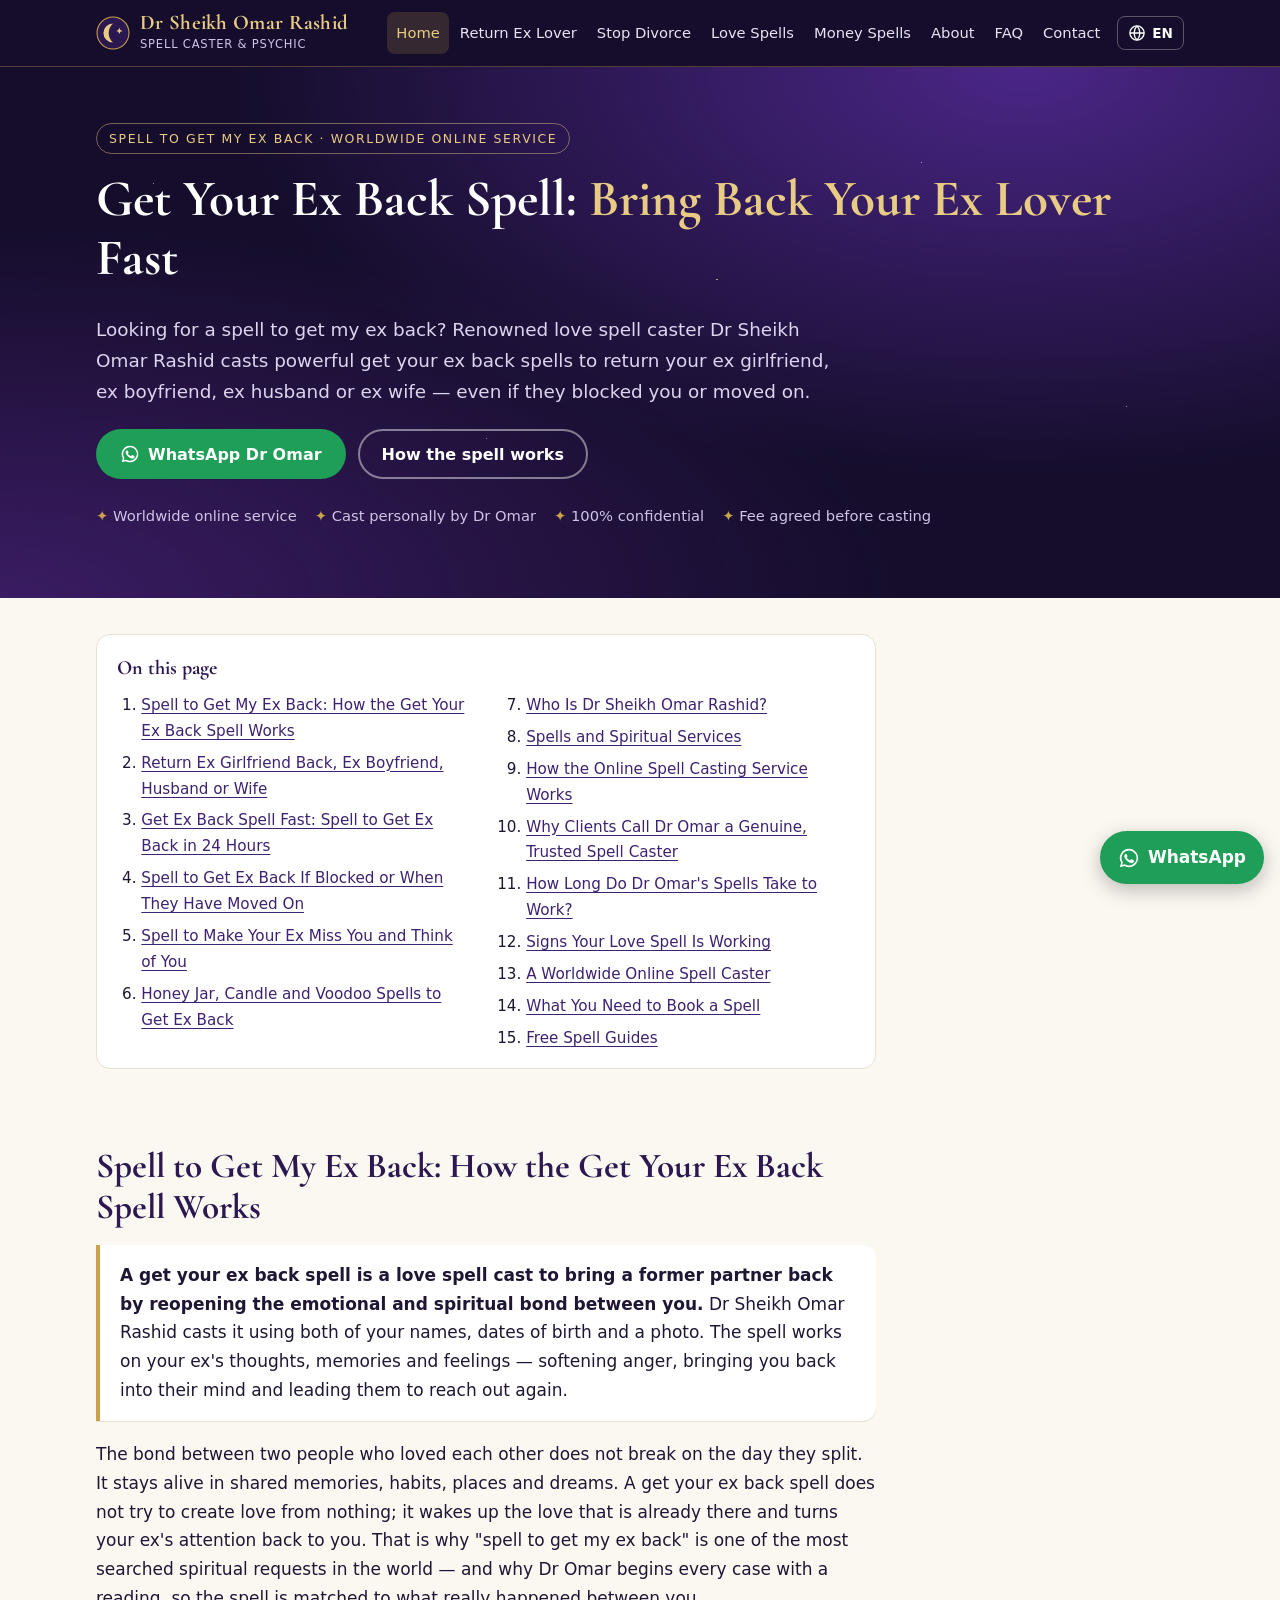
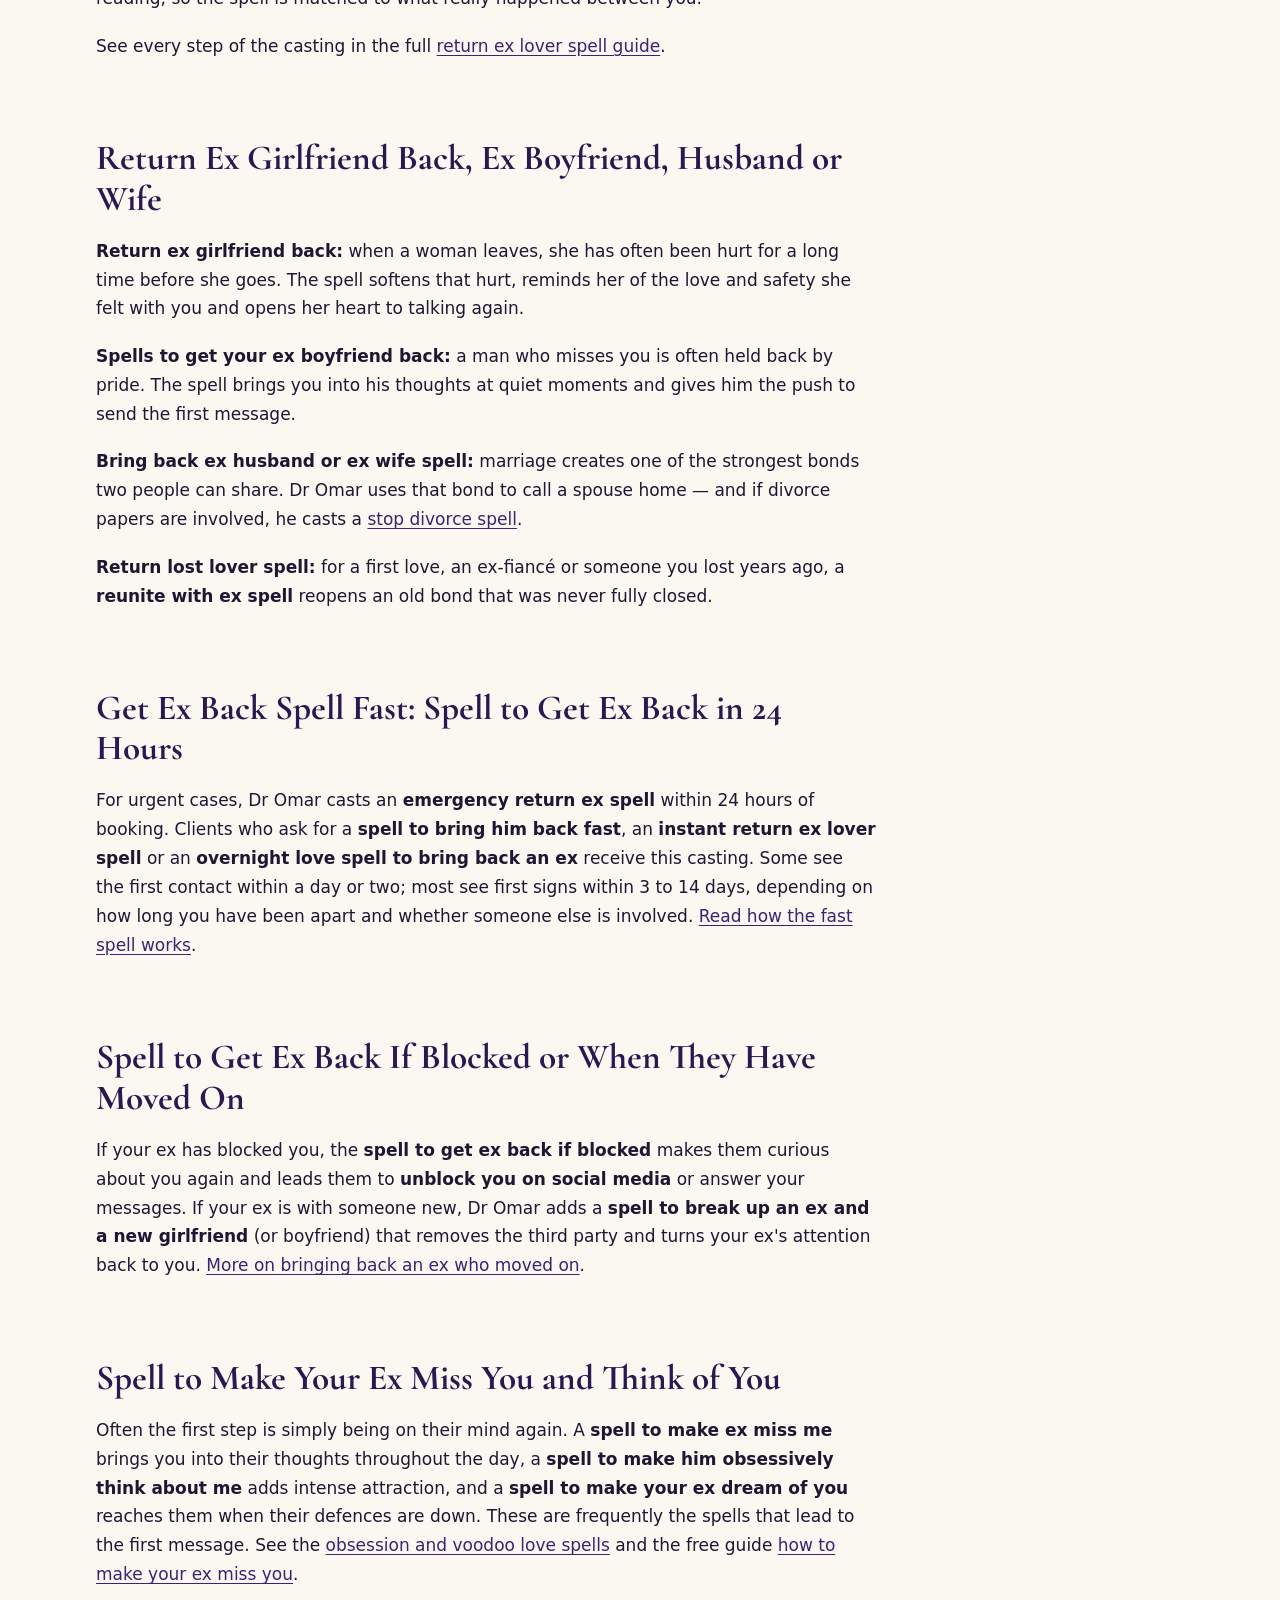
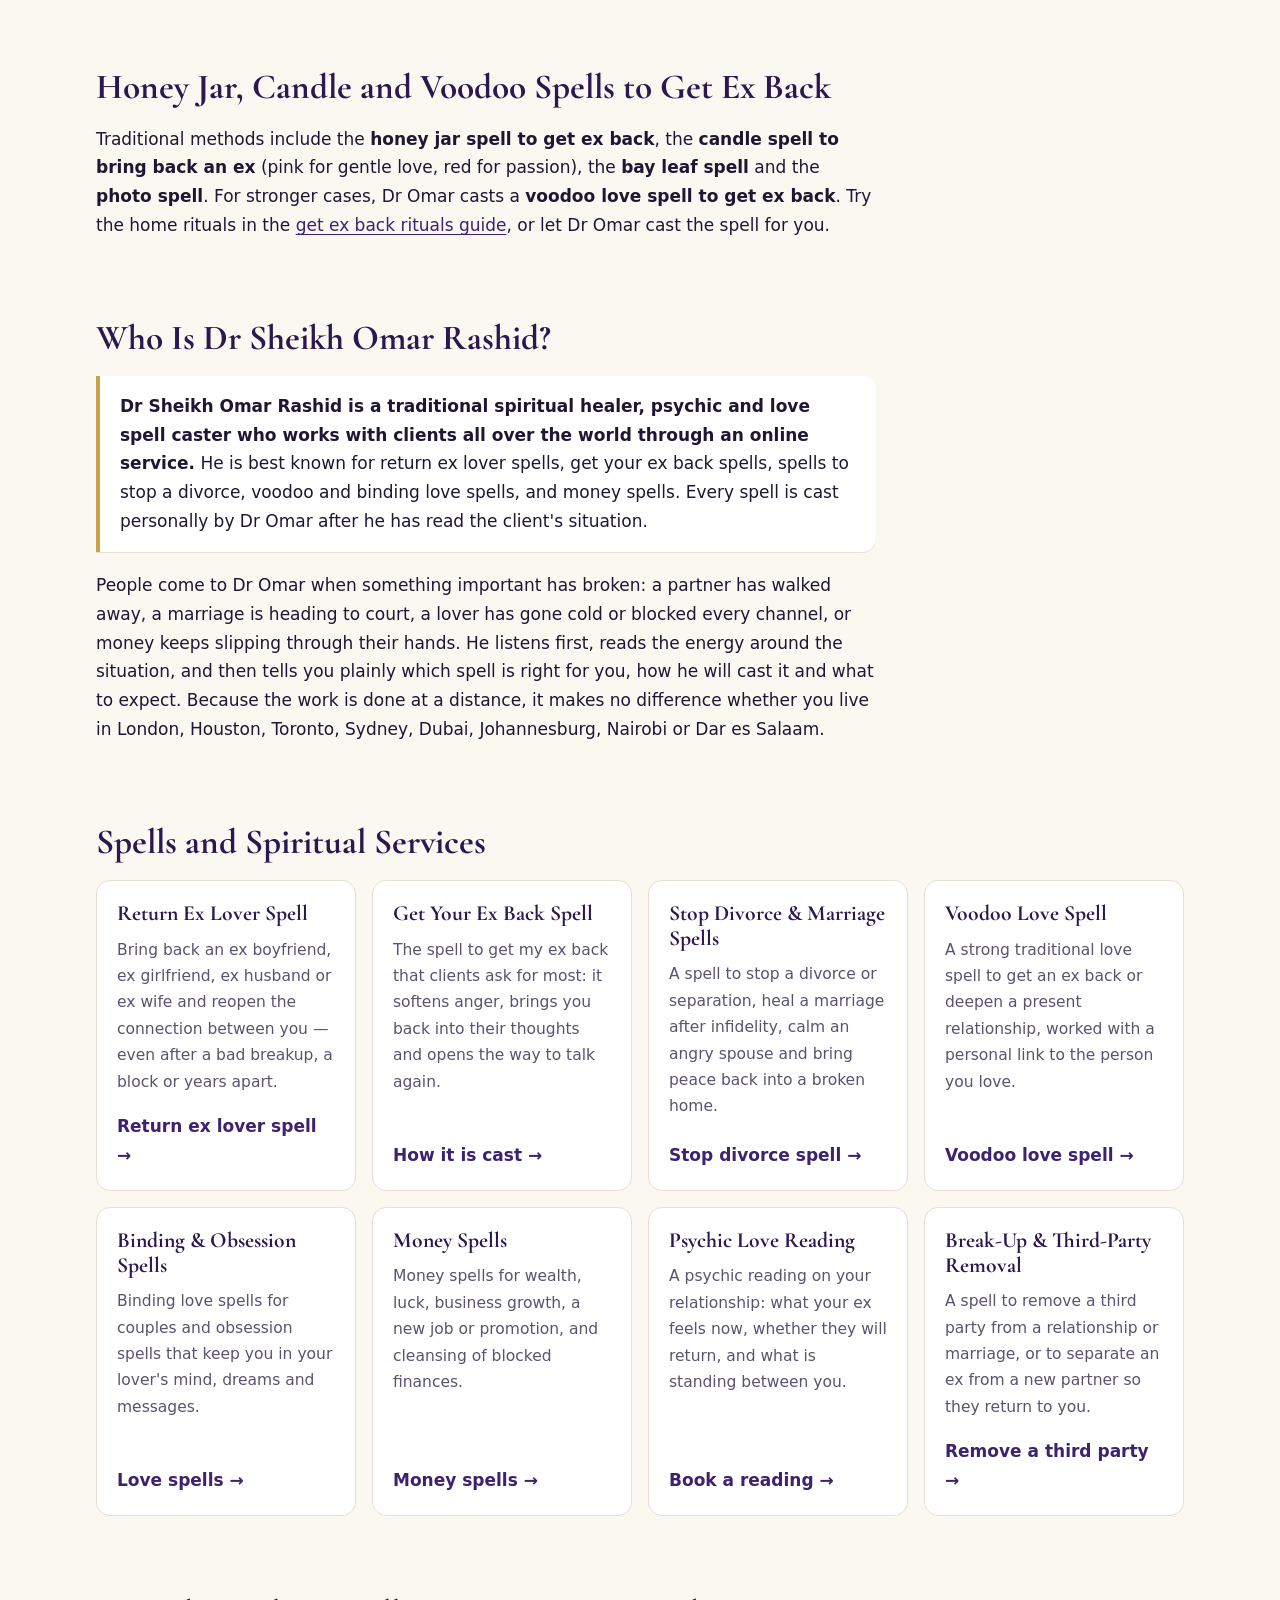
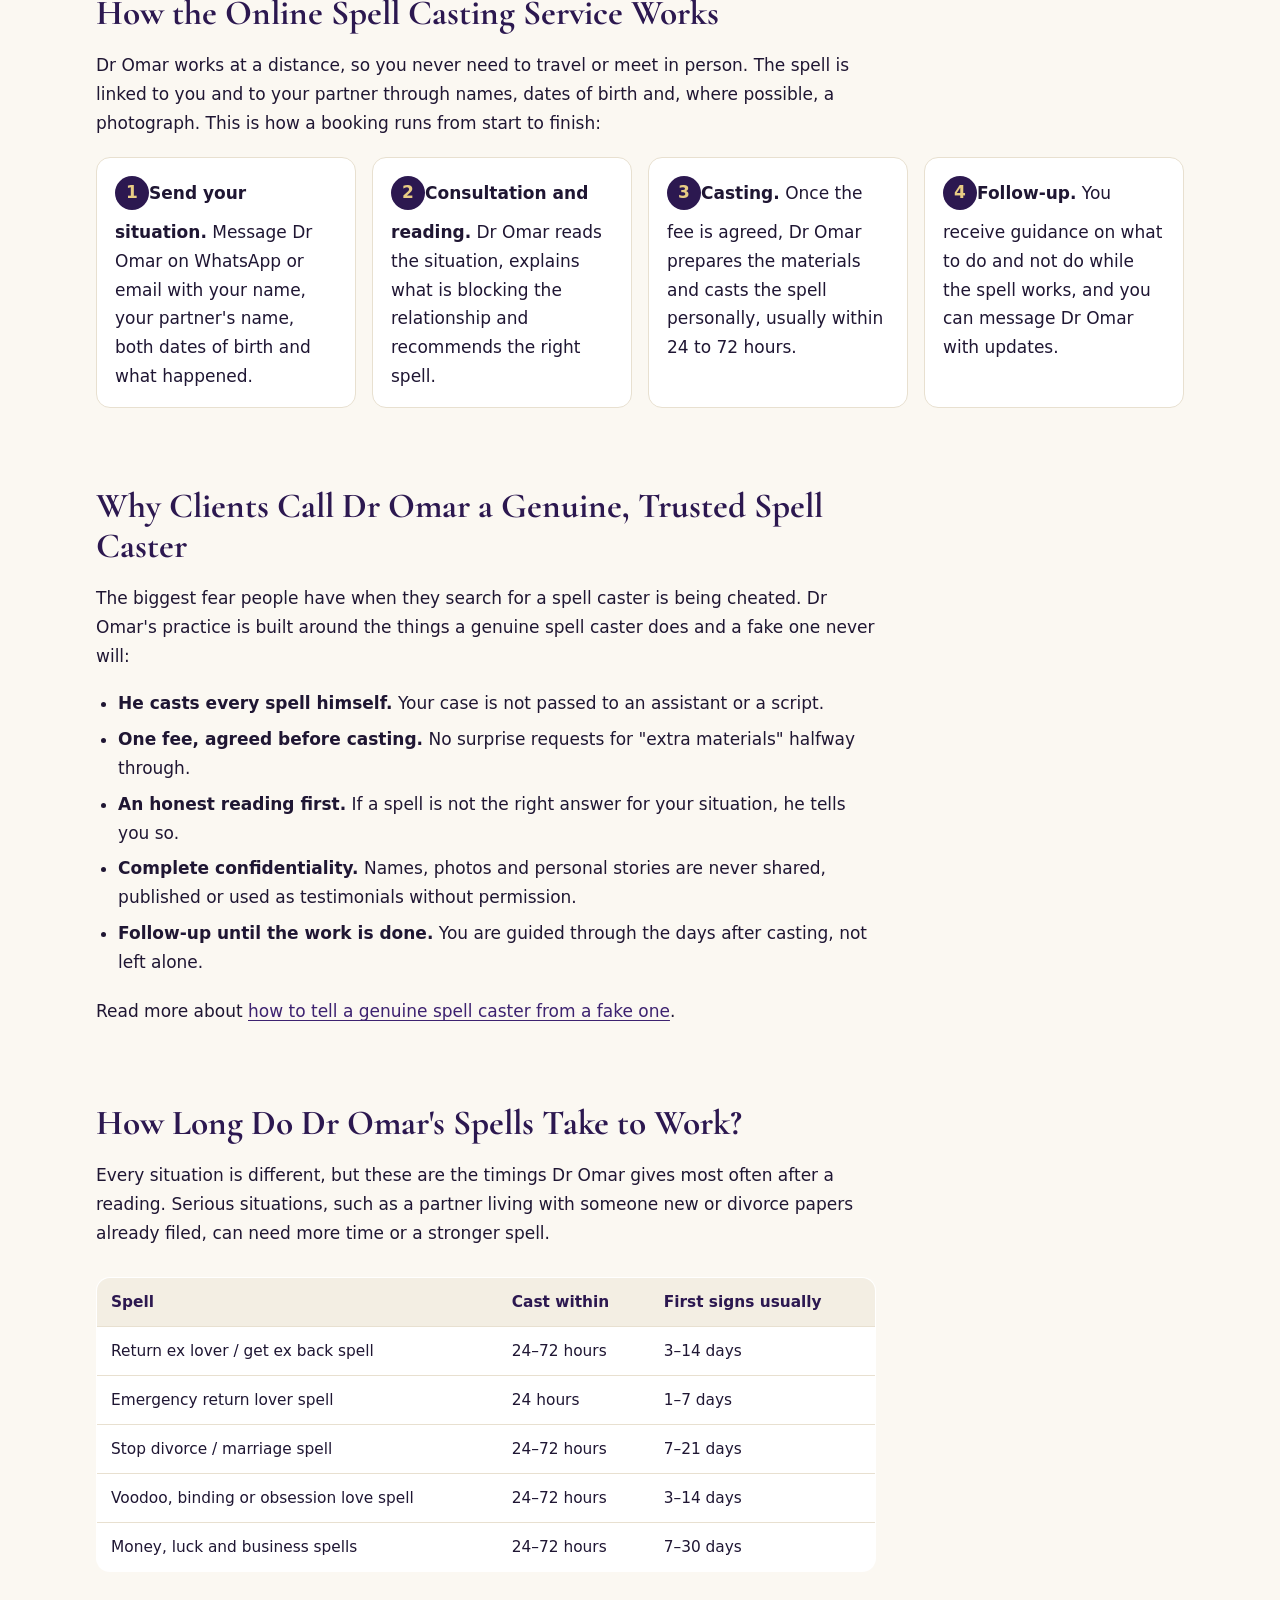
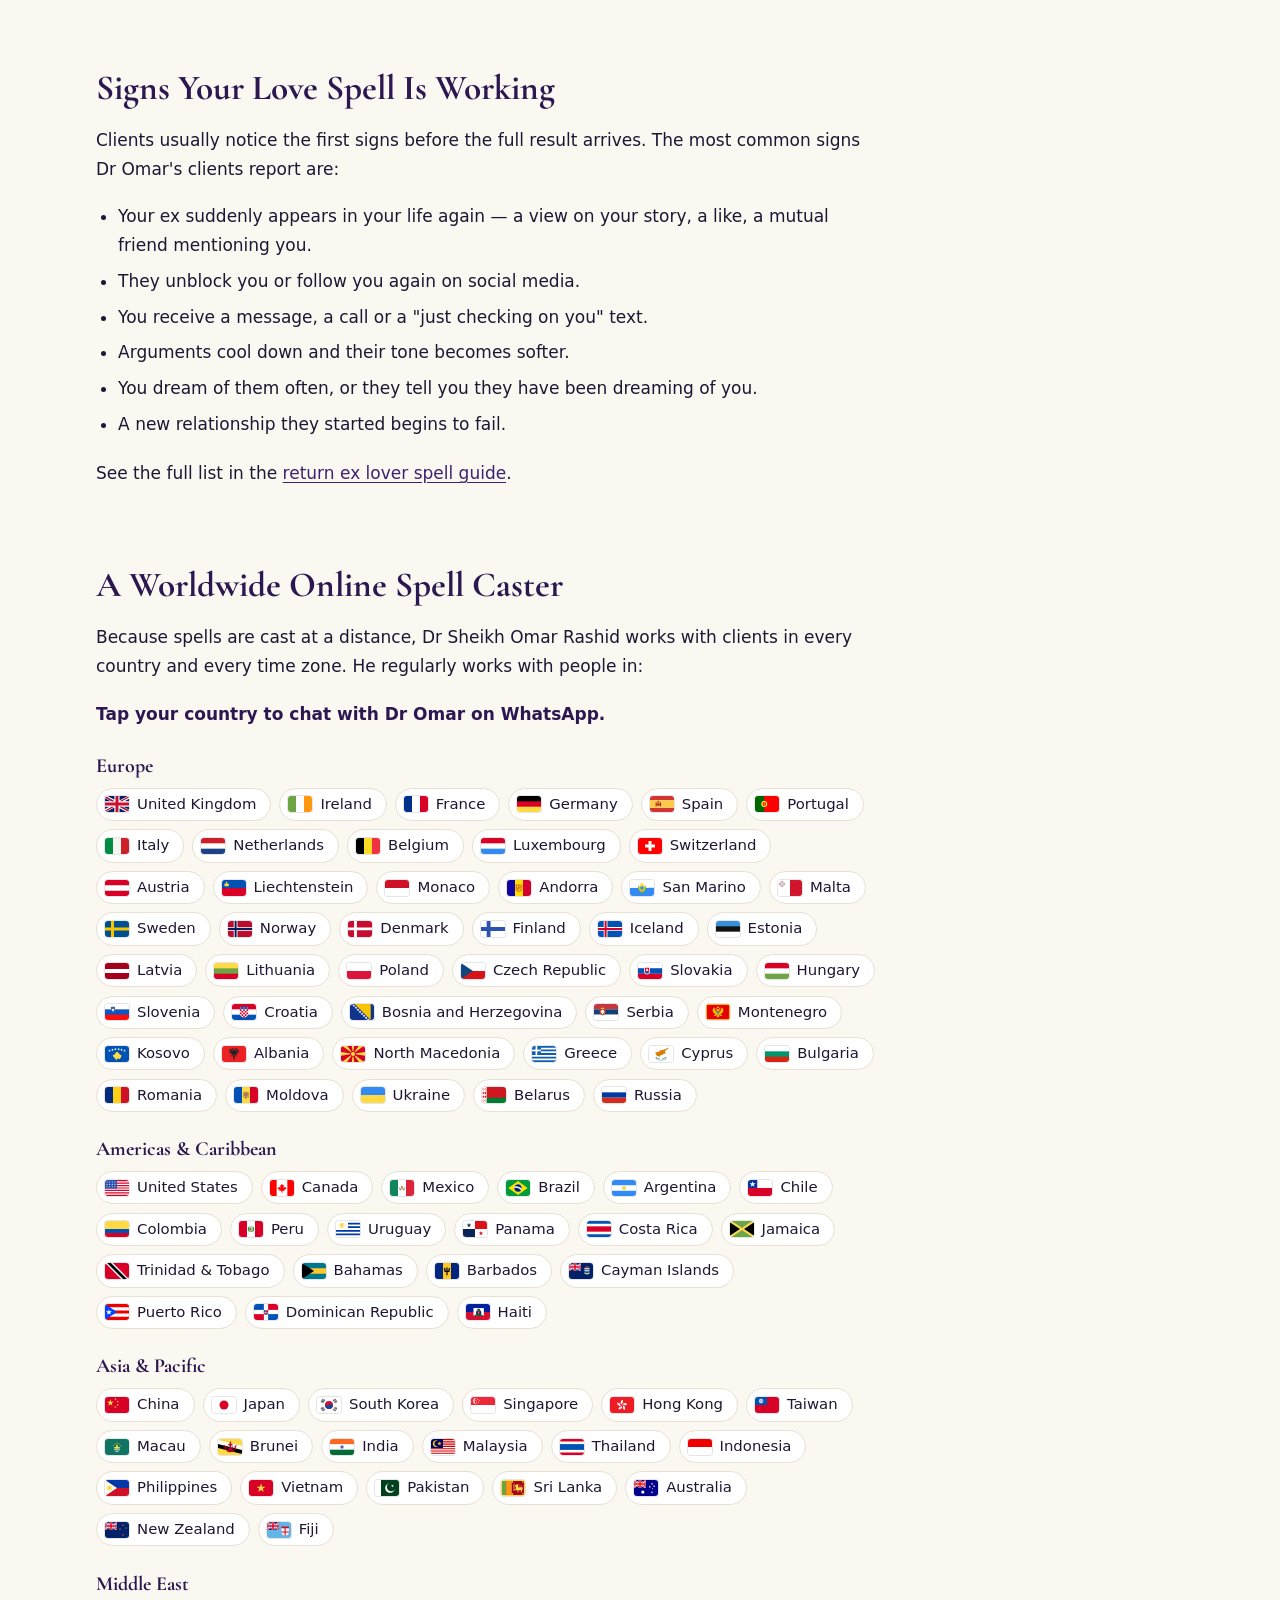
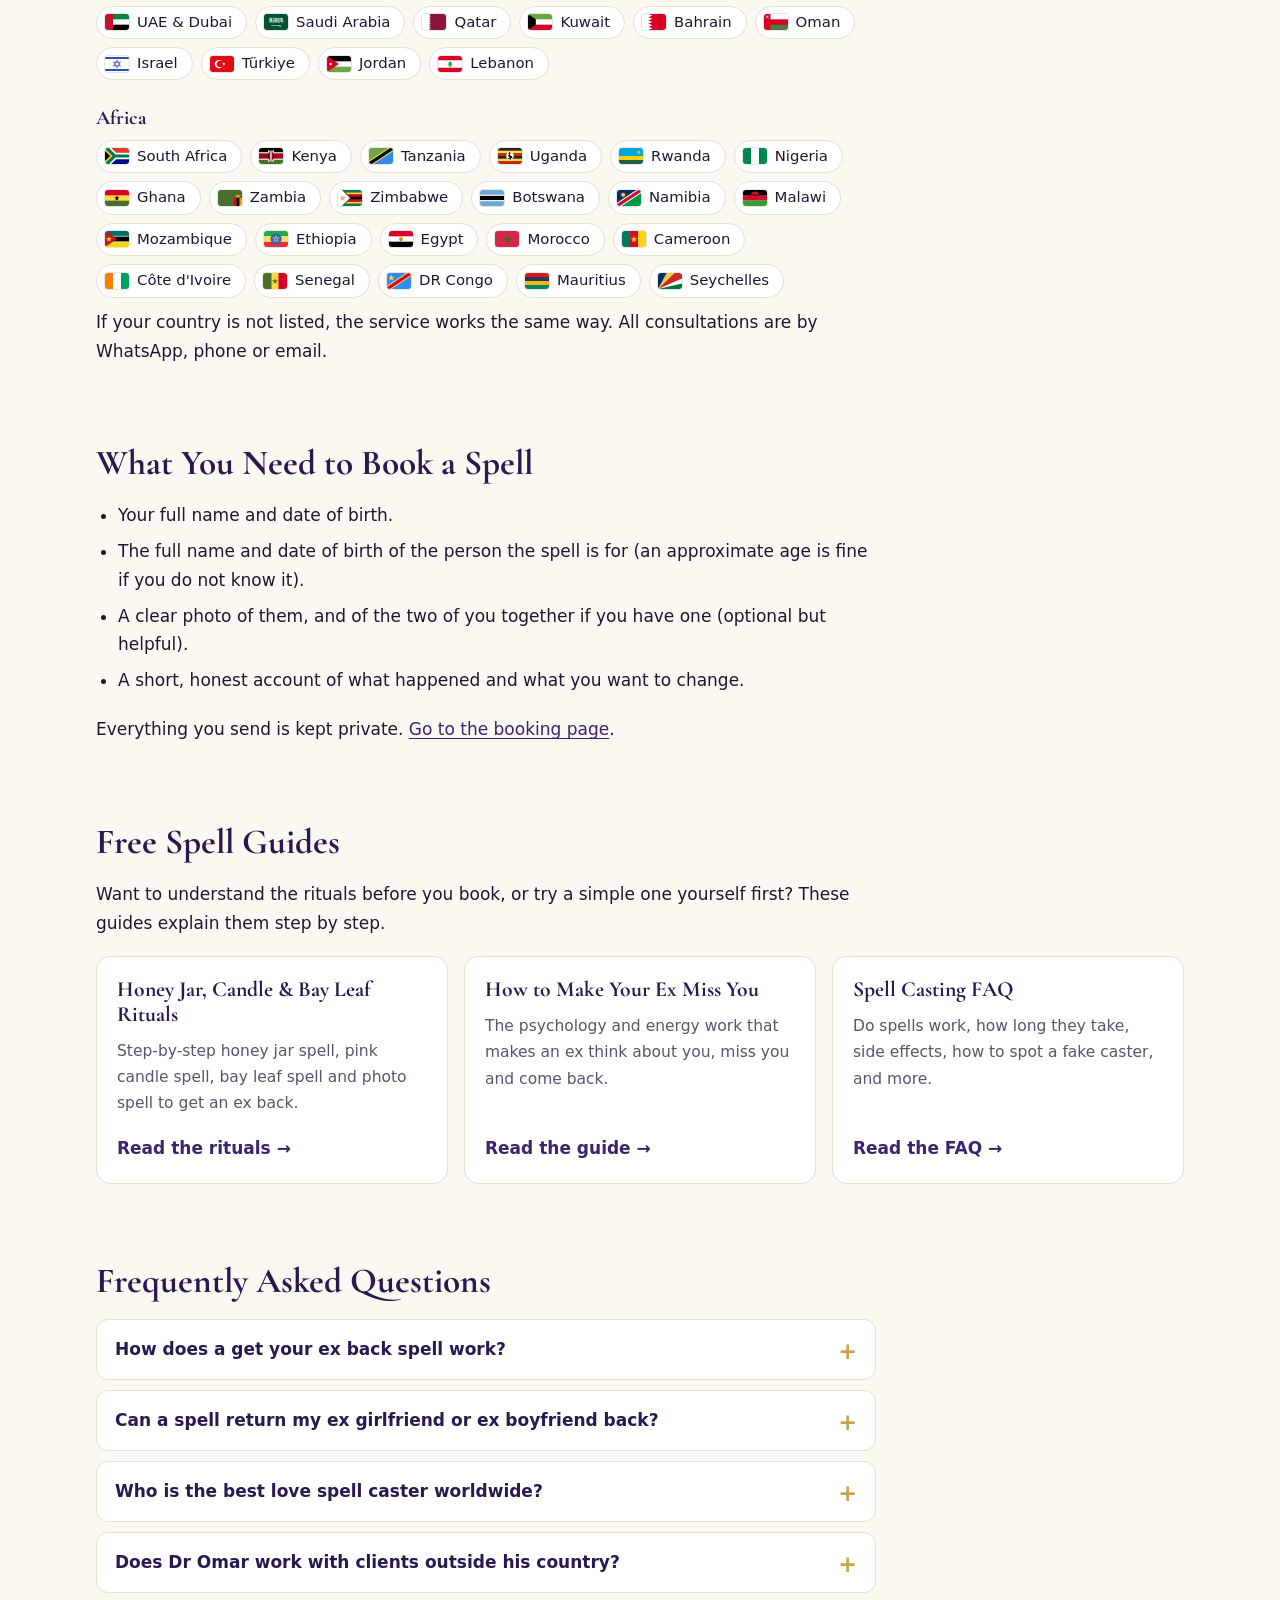
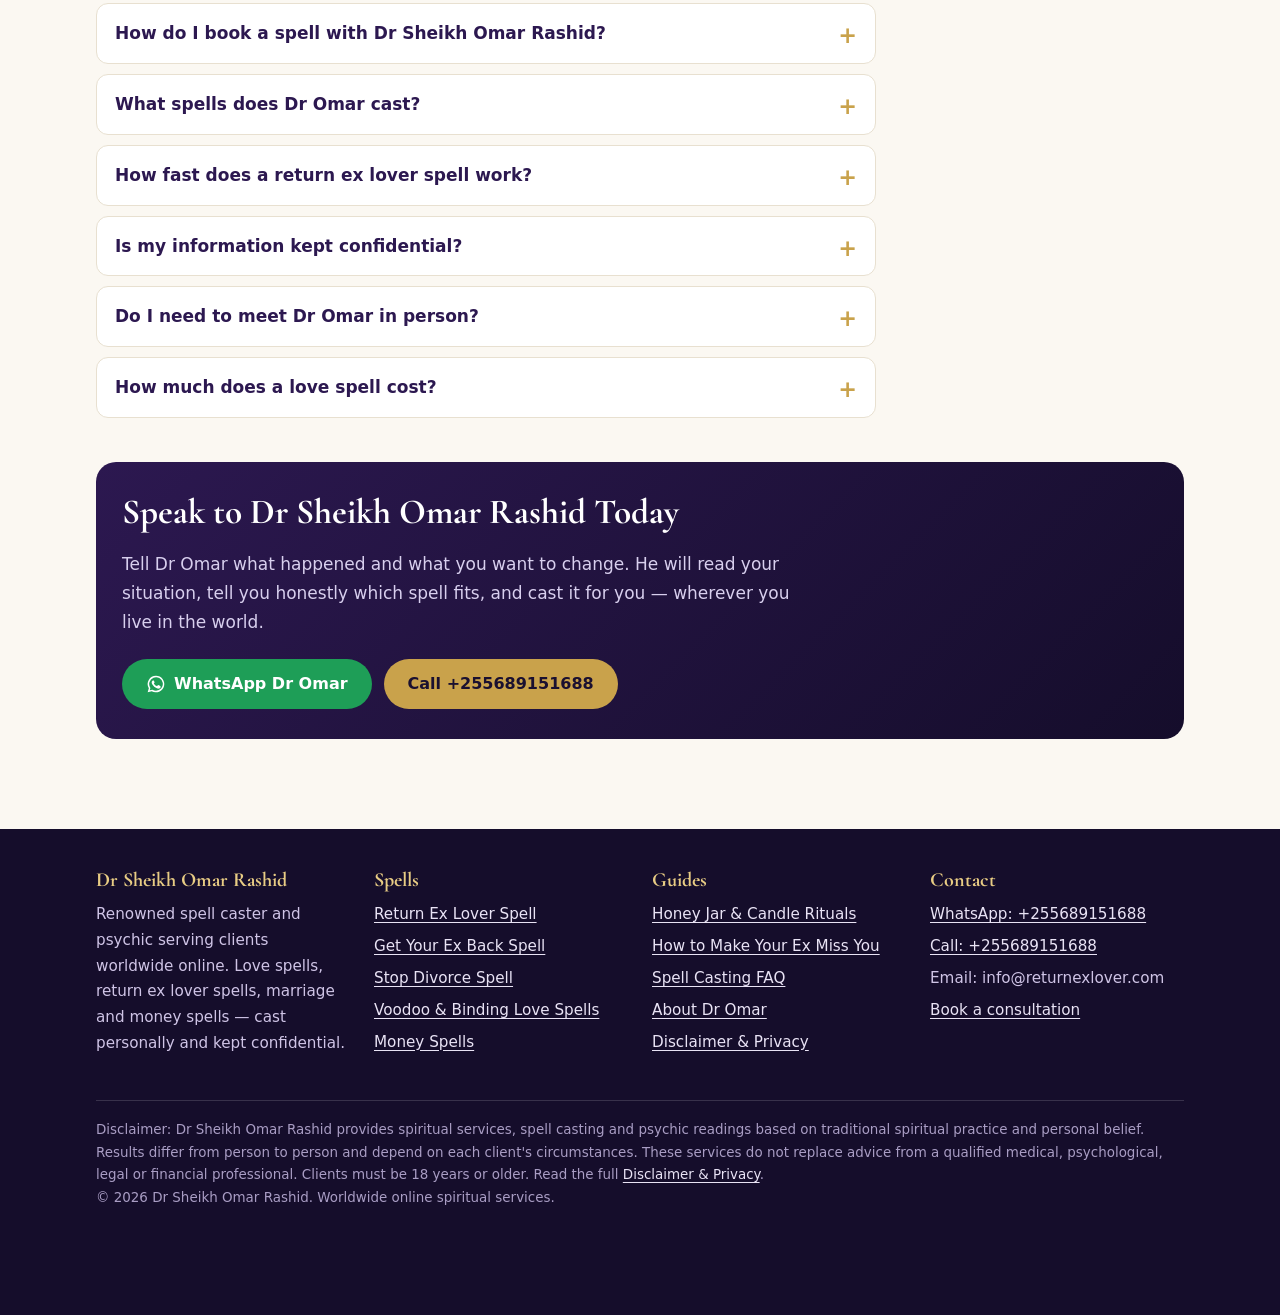
==== commit 1e03e5c0: "new site" ====
--- a/index.html
+++ b/index.html
@@ -5,7 +5,7 @@
 <meta name="viewport" content="width=device-width, initial-scale=1">
 <title>Get Your Ex Back Spell | Love Spell Caster Dr Omar Rashid</title>
 <meta name="description" content="Looking for a powerful spell to get my ex back fast? Dr Sheikh Omar Rashid casts genuine return ex lover spells for ex girlfriends, boyfriends and spouses.">
-<link rel="canonical" href="https://exloverback.online/">
+<link rel="canonical" href="https://www.returnexlover.com/">
 <meta name="robots" content="index, follow, max-snippet:-1, max-image-preview:large">
 <meta name="author" content="Dr Sheikh Omar Rashid">
 <meta name="theme-color" content="#150d2b">
@@ -13,15 +13,15 @@
 <meta property="og:site_name" content="Dr Sheikh Omar Rashid">
 <meta property="og:title" content="Get Your Ex Back Spell | Love Spell Caster Dr Omar Rashid">
 <meta property="og:description" content="Looking for a powerful spell to get my ex back fast? Dr Sheikh Omar Rashid casts genuine return ex lover spells for ex girlfriends, boyfriends and spouses.">
-<meta property="og:url" content="https://exloverback.online/">
-<meta property="og:image" content="https://exloverback.online/og-image.png">
+<meta property="og:url" content="https://www.returnexlover.com/">
+<meta property="og:image" content="https://www.returnexlover.com/og-image.png">
 <meta property="og:image:width" content="1200">
 <meta property="og:image:height" content="630">
 <meta property="og:locale" content="en_US">
 <meta name="twitter:card" content="summary_large_image">
 <meta name="twitter:title" content="Get Your Ex Back Spell | Love Spell Caster Dr Omar Rashid">
 <meta name="twitter:description" content="Looking for a powerful spell to get my ex back fast? Dr Sheikh Omar Rashid casts genuine return ex lover spells for ex girlfriends, boyfriends and spouses.">
-<meta name="twitter:image" content="https://exloverback.online/og-image.png">
+<meta name="twitter:image" content="https://www.returnexlover.com/og-image.png">
 <link rel="icon" href="/favicon.svg" type="image/svg+xml">
 <link rel="apple-touch-icon" href="/logo.png">
 <link rel="preconnect" href="https://fonts.googleapis.com">
@@ -34,36 +34,36 @@
  "@graph": [
   {
    "@type": "WebSite",
-   "@id": "https://exloverback.online/#website",
-   "url": "https://exloverback.online/",
+   "@id": "https://www.returnexlover.com/#website",
+   "url": "https://www.returnexlover.com/",
    "name": "Dr Sheikh Omar Rashid",
    "description": "Love spell caster and psychic offering worldwide online spell casting.",
    "publisher": {
-    "@id": "https://exloverback.online/#org"
+    "@id": "https://www.returnexlover.com/#org"
    },
    "inLanguage": "en"
   },
   {
    "@type": "Organization",
-   "@id": "https://exloverback.online/#org",
+   "@id": "https://www.returnexlover.com/#org",
    "name": "Dr Sheikh Omar Rashid",
    "alternateName": [
     "Dr Omar Rashid",
     "Sheikh Omar Rashid",
     "Dr Omar Spell Caster"
    ],
-   "url": "https://exloverback.online/",
-   "logo": "https://exloverback.online/logo.png",
-   "image": "https://exloverback.online/og-image.png",
+   "url": "https://www.returnexlover.com/",
+   "logo": "https://www.returnexlover.com/logo.png",
+   "image": "https://www.returnexlover.com/og-image.png",
    "description": "Renowned love spell caster and psychic providing return ex lover, stop divorce, voodoo love, binding and money spells to clients worldwide through an online service.",
    "telephone": "+255689151688",
-   "email": "info@exloverback.online",
+   "email": "info@returnexlover.com",
    "areaServed": {
     "@type": "Place",
     "name": "Worldwide"
    },
    "founder": {
-    "@id": "https://exloverback.online/#person"
+    "@id": "https://www.returnexlover.com/#person"
    },
    "knowsAbout": [
     "Love spells",
@@ -79,7 +79,7 @@
     "@type": "ContactPoint",
     "contactType": "customer service",
     "telephone": "+255689151688",
-    "email": "info@exloverback.online",
+    "email": "info@returnexlover.com",
     "areaServed": "Worldwide",
     "availableLanguage": [
      "English"
@@ -88,7 +88,7 @@
   },
   {
    "@type": "Person",
-   "@id": "https://exloverback.online/#person",
+   "@id": "https://www.returnexlover.com/#person",
    "name": "Dr Sheikh Omar Rashid",
    "alternateName": [
     "Dr Omar",
@@ -96,10 +96,10 @@
     "Dr Omar Rashid"
    ],
    "jobTitle": "Spiritual Healer, Psychic and Love Spell Caster",
-   "url": "https://exloverback.online/about/",
-   "image": "https://exloverback.online/logo.png",
+   "url": "https://www.returnexlover.com/about/",
+   "image": "https://www.returnexlover.com/logo.png",
    "worksFor": {
-    "@id": "https://exloverback.online/#org"
+    "@id": "https://www.returnexlover.com/#org"
    },
    "knowsAbout": [
     "Love spells",
@@ -114,47 +114,47 @@
   },
   {
    "@type": "WebPage",
-   "@id": "https://exloverback.online/#webpage",
-   "url": "https://exloverback.online/",
+   "@id": "https://www.returnexlover.com/#webpage",
+   "url": "https://www.returnexlover.com/",
    "name": "Get Your Ex Back Spell | Love Spell Caster Dr Omar Rashid",
    "description": "Looking for a powerful spell to get my ex back fast? Dr Sheikh Omar Rashid casts genuine return ex lover spells for ex girlfriends, boyfriends and spouses.",
    "isPartOf": {
-    "@id": "https://exloverback.online/#website"
+    "@id": "https://www.returnexlover.com/#website"
    },
    "about": {
-    "@id": "https://exloverback.online/#org"
+    "@id": "https://www.returnexlover.com/#org"
    },
    "inLanguage": "en",
    "dateModified": "2026-09-27",
    "breadcrumb": {
-    "@id": "https://exloverback.online/#breadcrumb"
+    "@id": "https://www.returnexlover.com/#breadcrumb"
    },
    "primaryImageOfPage": {
     "@type": "ImageObject",
-    "url": "https://exloverback.online/og-image.png"
+    "url": "https://www.returnexlover.com/og-image.png"
    }
   },
   {
    "@type": "BreadcrumbList",
-   "@id": "https://exloverback.online/#breadcrumb",
+   "@id": "https://www.returnexlover.com/#breadcrumb",
    "itemListElement": [
     {
      "@type": "ListItem",
      "position": 1,
      "name": "Home",
-     "item": "https://exloverback.online/"
+     "item": "https://www.returnexlover.com/"
     }
    ]
   },
   {
    "@type": "Service",
-   "@id": "https://exloverback.online/#service",
+   "@id": "https://www.returnexlover.com/#service",
    "name": "Get Your Ex Back Spell",
    "serviceType": "Return ex lover spell",
    "description": "Get your ex back spells and return ex lover spells cast by Dr Sheikh Omar Rashid to bring back an ex girlfriend, ex boyfriend, ex husband or ex wife — plus stop divorce, voodoo, binding and money spells and psychic readings for clients worldwide.",
-   "url": "https://exloverback.online/",
+   "url": "https://www.returnexlover.com/",
    "provider": {
-    "@id": "https://exloverback.online/#org"
+    "@id": "https://www.returnexlover.com/#org"
    },
    "areaServed": {
     "@type": "Place",
@@ -162,13 +162,13 @@
    },
    "availableChannel": {
     "@type": "ServiceChannel",
-    "serviceUrl": "https://exloverback.online/contact/",
+    "serviceUrl": "https://www.returnexlover.com/contact/",
     "availableLanguage": "English"
    }
   },
   {
    "@type": "FAQPage",
-   "@id": "https://exloverback.online/#faq",
+   "@id": "https://www.returnexlover.com/#faq",
    "mainEntity": [
     {
      "@type": "Question",
@@ -568,7 +568,7 @@
 <div><h3>Contact</h3><ul>
 <li><a href="https://wa.me/255689151688?text=Hello%20Dr%20Omar%2C%20I%20would%20like%20a%20consultation." rel="nofollow">WhatsApp: +255689151688</a></li>
 <li><a href="tel:+255689151688">Call: +255689151688</a></li>
-<li><a href="mailto:info@exloverback.online">info@exloverback.online</a></li>
+<li>Email: <span class="notranslate" translate="no">info@returnexlover.com</span></li>
 <li><a href="/contact/">Book a consultation</a></li></ul></div>
 </div>
 <p class="disclaimer">Disclaimer: <span class="notranslate" translate="no">Dr Sheikh Omar Rashid</span> provides spiritual services, spell casting and psychic readings based on traditional spiritual practice and personal belief. Results differ from person to person and depend on each client's circumstances. These services do not replace advice from a qualified medical, psychological, legal or financial professional. Clients must be 18 years or older. Read the full <a href="/disclaimer/">Disclaimer &amp; Privacy</a>.<br>© 2026 <span class="notranslate" translate="no">Dr Sheikh Omar Rashid</span>. Worldwide online spiritual services.</p>
@@ -581,4 +581,4 @@
 </script>
 <script src="/lang.js" defer></script>
 </body>
-</html>+</html>
--- a/style.css
+++ b/style.css
@@ -180,4 +180,4 @@
 @media (max-width:1100px){.menu-btn{display:flex}}
 @media (max-width:360px){.brand small{display:none}}
 /* Google Translate removes spaces around the protected name; add them back visually */
-html.translated-ltr main .notranslate,html.translated-rtl main .notranslate{margin:0 .28em}+html.translated-ltr main .notranslate,html.translated-rtl main .notranslate{margin:0 .28em}
--- a/flags.css
+++ b/flags.css
@@ -113,4 +113,4 @@
 .fl-sn{background-image:url("data:image/svg+xml,%3Csvg xmlns='http://www.w3.org/2000/svg' viewBox='0 85.333 512 341.333'%3E%3Cpath fill='%23FFDA44' d='M0 85.331h512v341.326H0z'/%3E%3Cpath fill='%23D80027' d='M330.207 85.331H512v341.337H330.207z'/%3E%3Cg fill='%23496E2D'%3E%3Cpath d='M0 85.331h181.793v341.337H0zM255.999 196.632l14.733 45.347h47.685l-38.576 28.029 14.734 45.348-38.576-28.026-38.577 28.026 14.737-45.348-38.576-28.029h47.681z'/%3E%3C/g%3E%3C/svg%3E")}
 .fl-cd{background-image:url("data:image/svg+xml,%3Csvg xmlns='http://www.w3.org/2000/svg' viewBox='0 0 513 342'%3E%3Cpath fill='%23338AF3' d='M0 0h513v342H0z'/%3E%3Cpath fill='%23FFDA44' d='M513 66.9V0H411.7L0 274.4V342h100.3z'/%3E%3Cpath fill='%23D80027' d='M513 0v40.1L60.2 342H0v-40.8L451.8 0z'/%3E%3Cpath fill='%23FFDA44' d='m93.6 31.2 16.3 50.4H163l-42.9 31.2 16.4 50.5-42.9-31.2-43 31.2L67 112.8 24.1 81.6h53.1z'/%3E%3C/svg%3E")}
 .fl-mu{background-image:url("data:image/svg+xml,%3Csvg xmlns='http://www.w3.org/2000/svg' viewBox='0 0 513 342'%3E%3Cpath fill='%23d01c1f' d='M0 0h513v85.5H0z'/%3E%3Cpath fill='%232d3359' d='M0 85.5h513V171H0z'/%3E%3Cpath fill='%23f7b718' d='M0 171h513v85.5H0z'/%3E%3Cpath fill='%23008658' d='M0 256.5h513V342H0z'/%3E%3C/svg%3E")}
-.fl-sc{background-image:url("data:image/svg+xml,%3Csvg xmlns='http://www.w3.org/2000/svg' viewBox='0 0 513 342'%3E%3Cpath fill='%23FFF' d='M0 0h513v342H0z'/%3E%3Cpath fill='%23F6CA3F' d='M185.9 0 0 342 368.2 0z'/%3E%3Cpath fill='%23007631' d='M513 224.5 0 342h513z'/%3E%3Cpath fill='%23CB262E' d='M513 0H358.2L0 342l513-224.9z'/%3E%3Cpath fill='%23002E69' d='M0 0v342L185.9 0z'/%3E%3C/svg%3E")}+.fl-sc{background-image:url("data:image/svg+xml,%3Csvg xmlns='http://www.w3.org/2000/svg' viewBox='0 0 513 342'%3E%3Cpath fill='%23FFF' d='M0 0h513v342H0z'/%3E%3Cpath fill='%23F6CA3F' d='M185.9 0 0 342 368.2 0z'/%3E%3Cpath fill='%23007631' d='M513 224.5 0 342h513z'/%3E%3Cpath fill='%23CB262E' d='M513 0H358.2L0 342l513-224.9z'/%3E%3Cpath fill='%23002E69' d='M0 0v342L185.9 0z'/%3E%3C/svg%3E")}
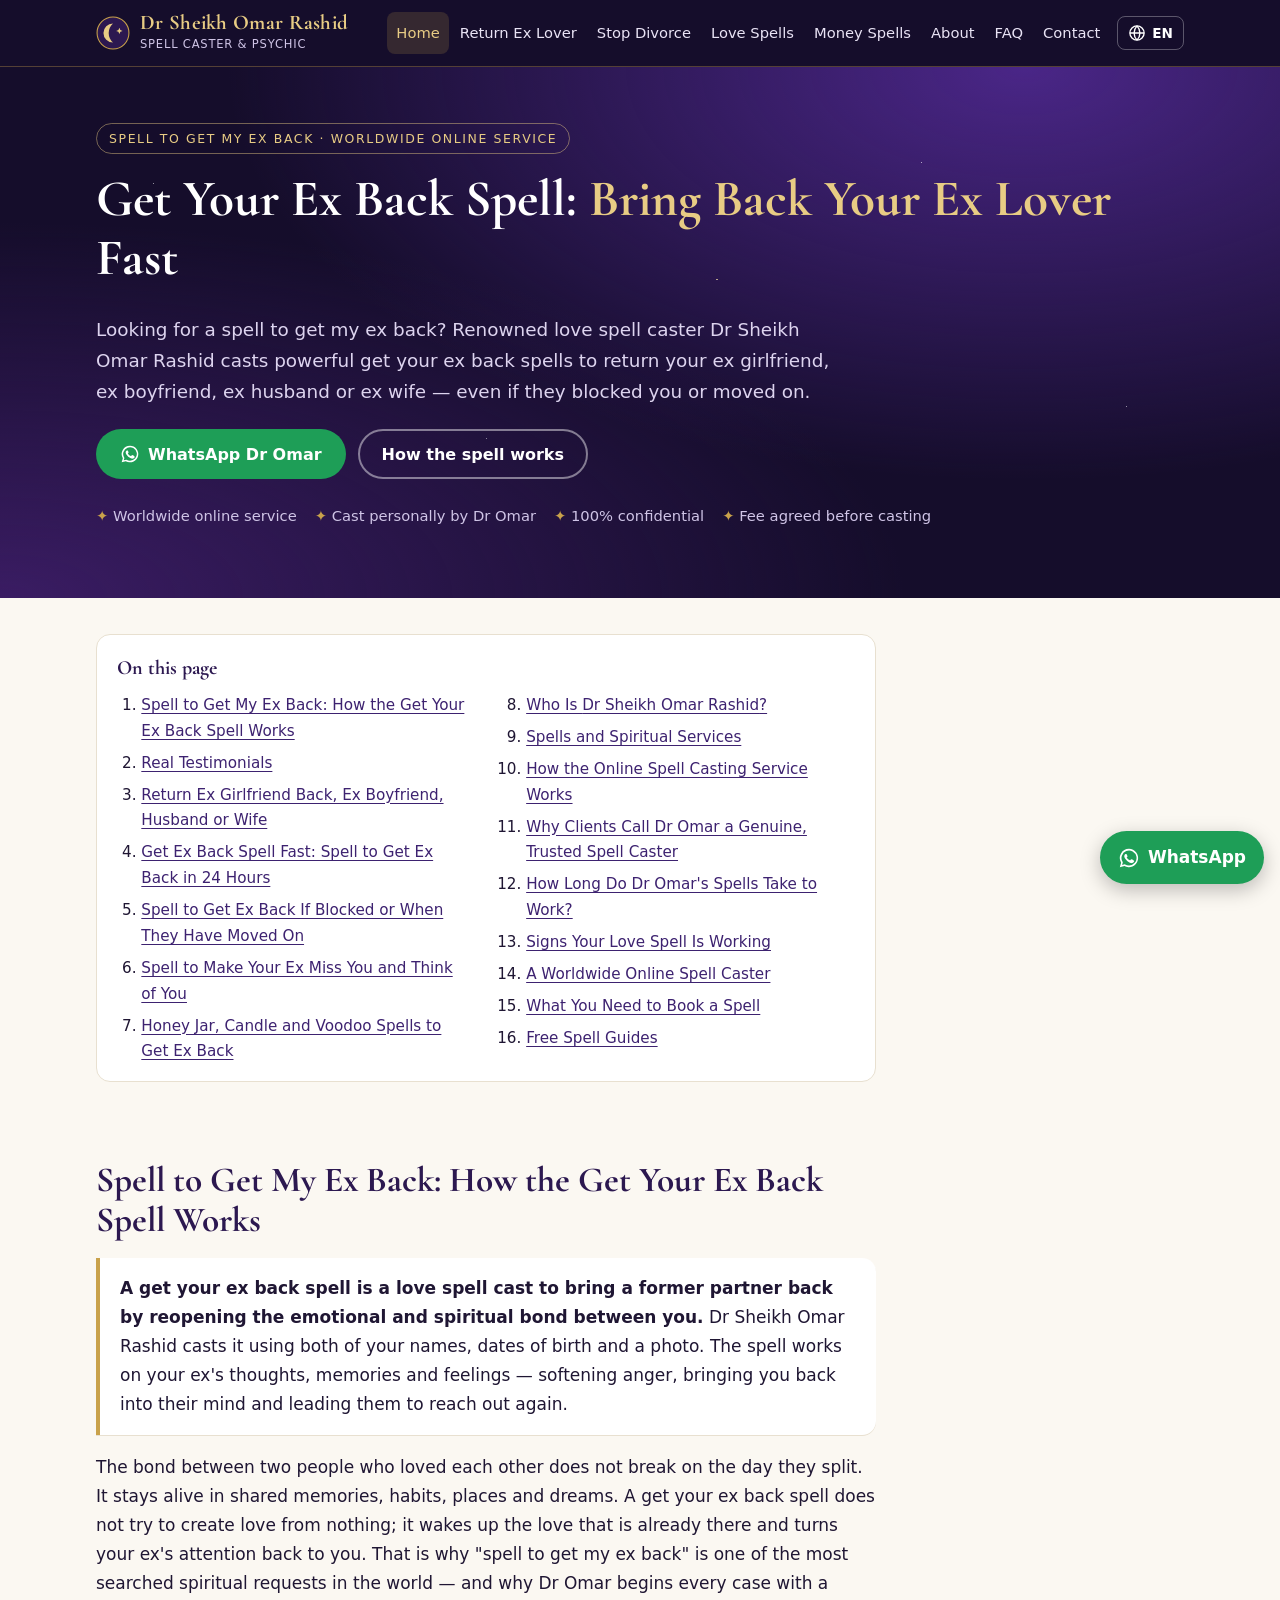
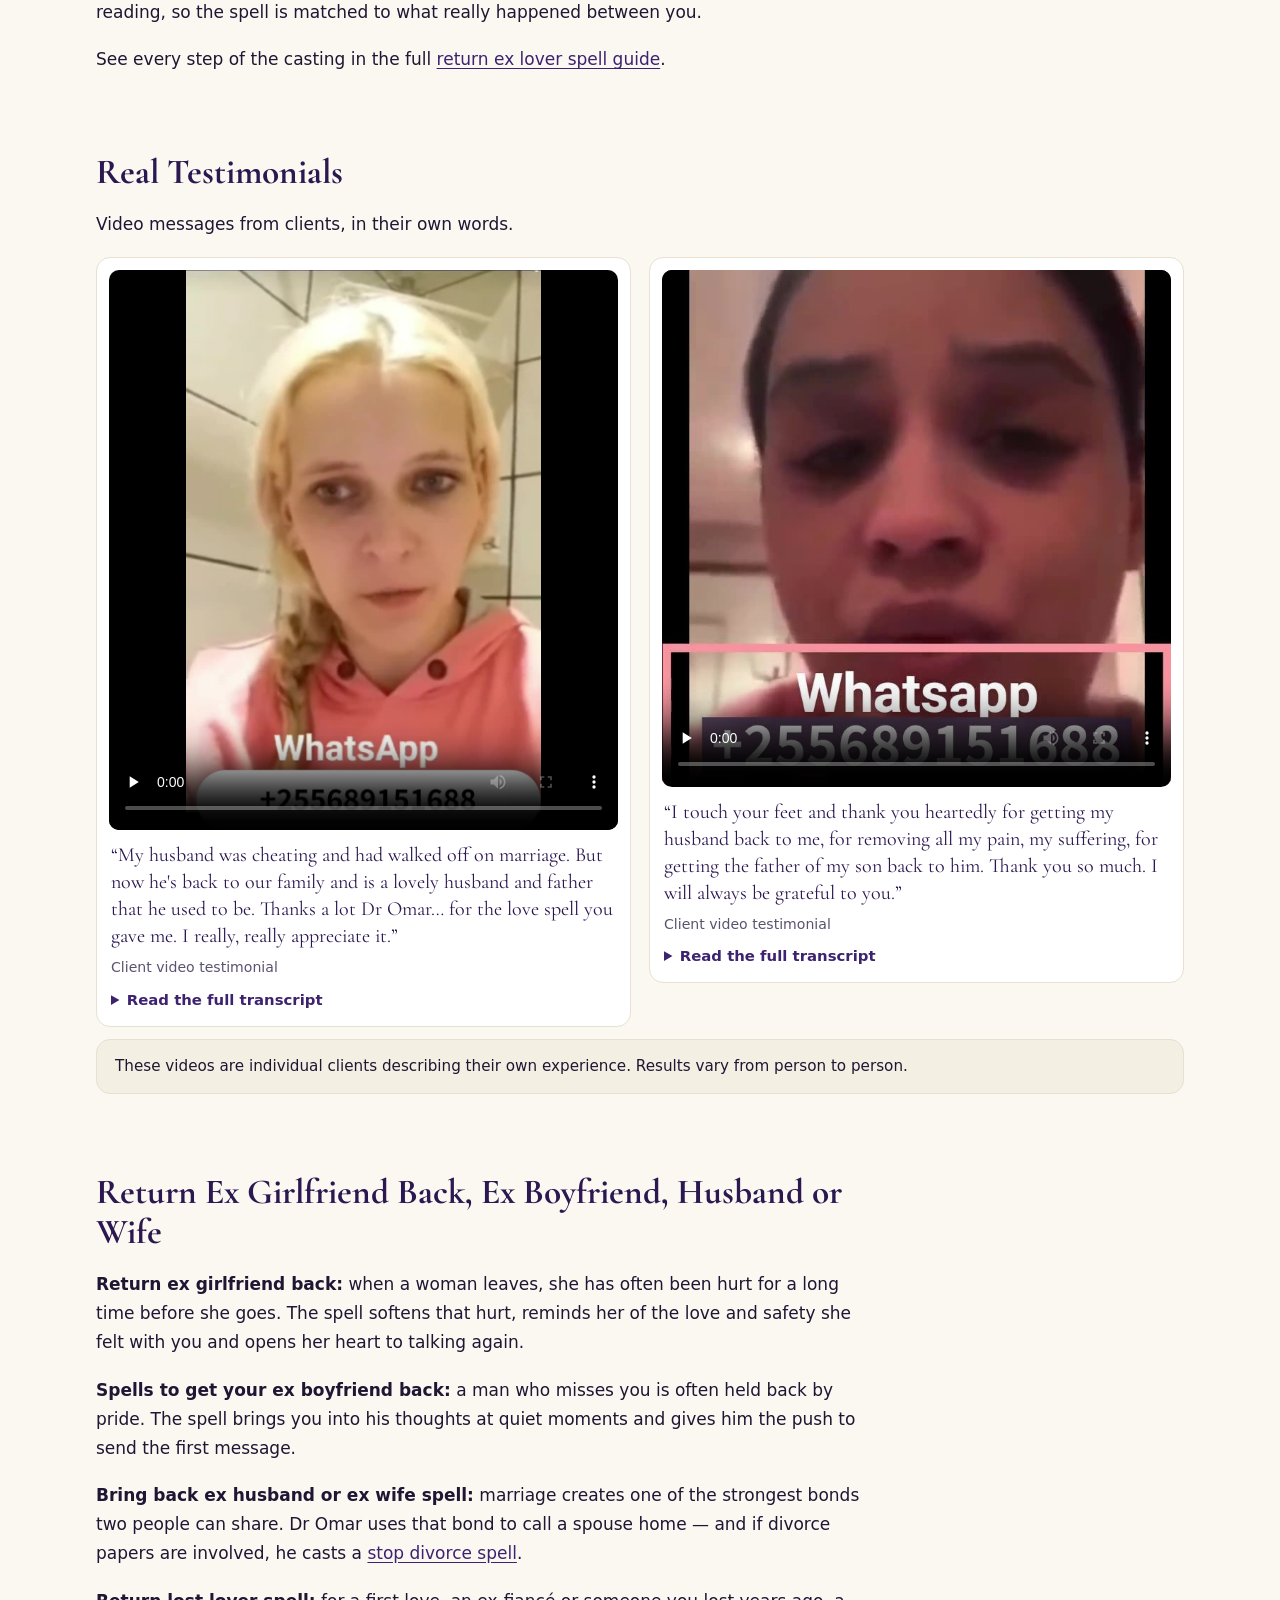
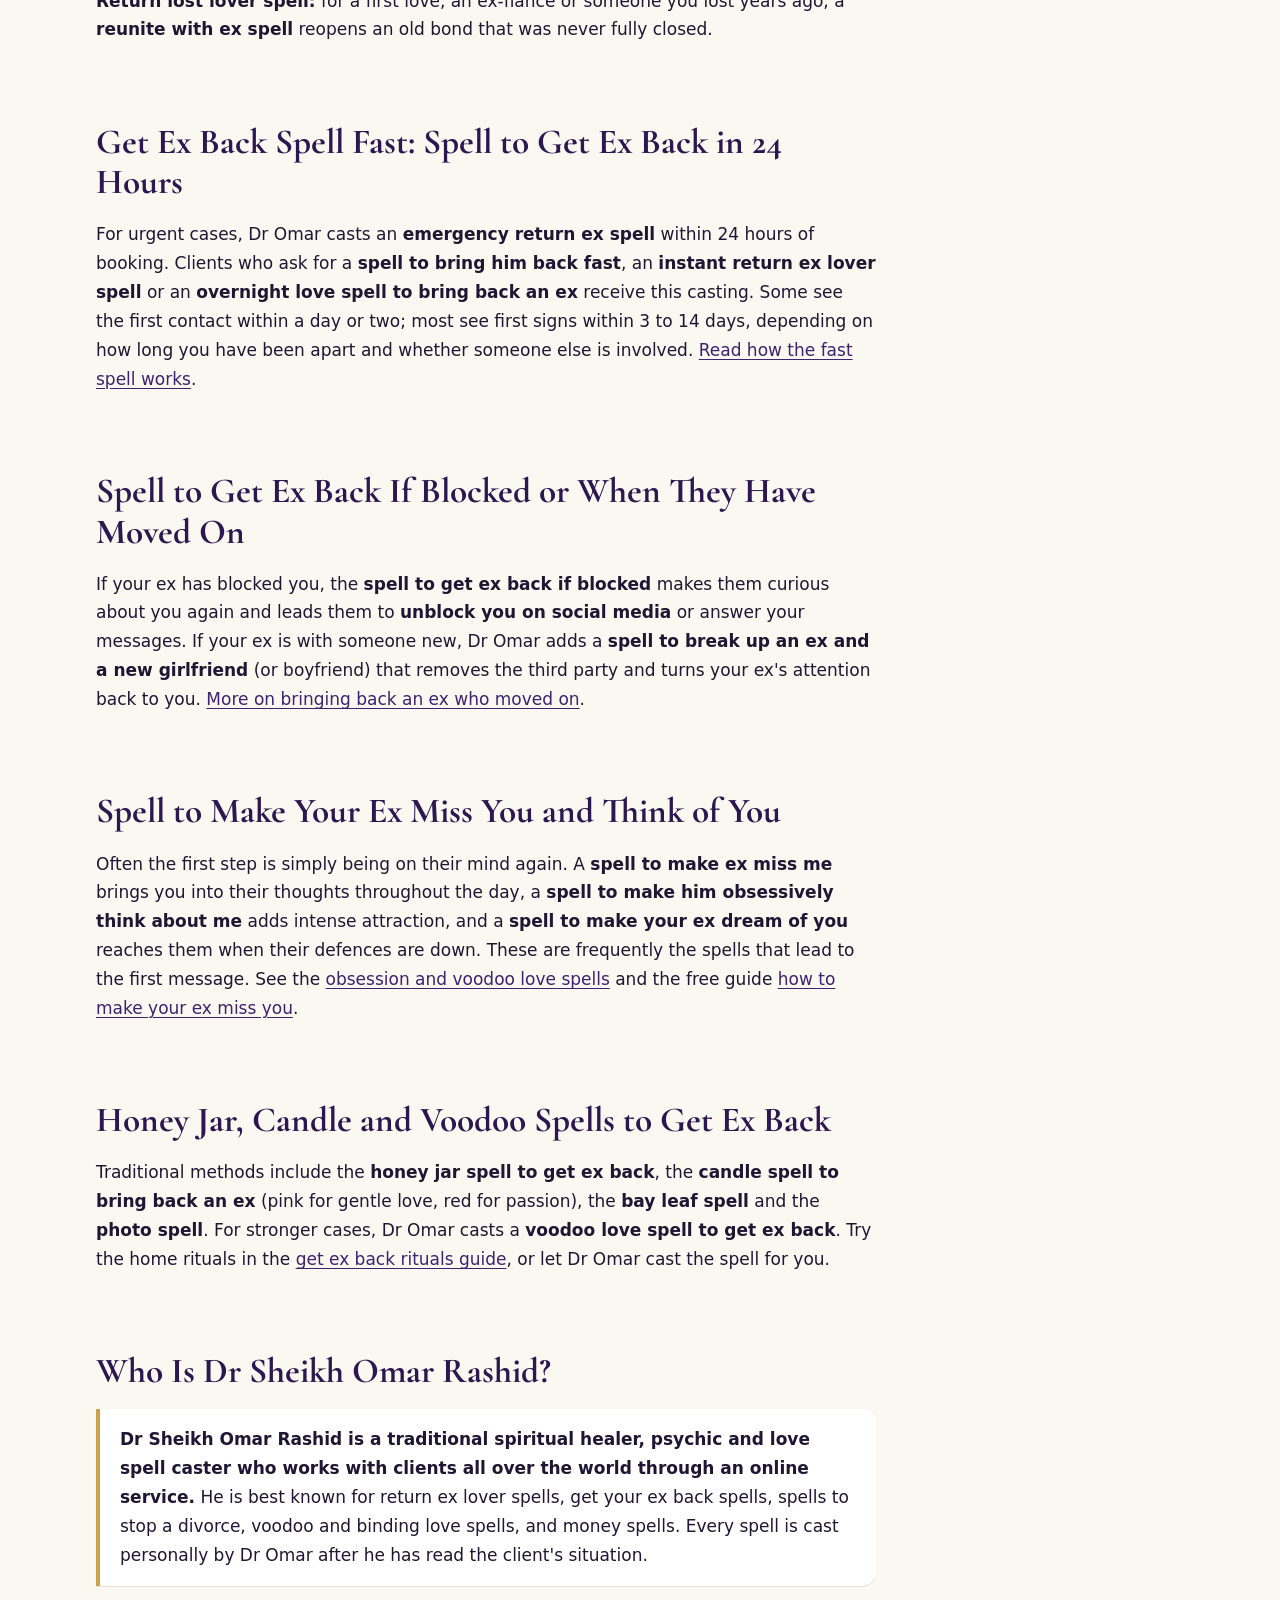
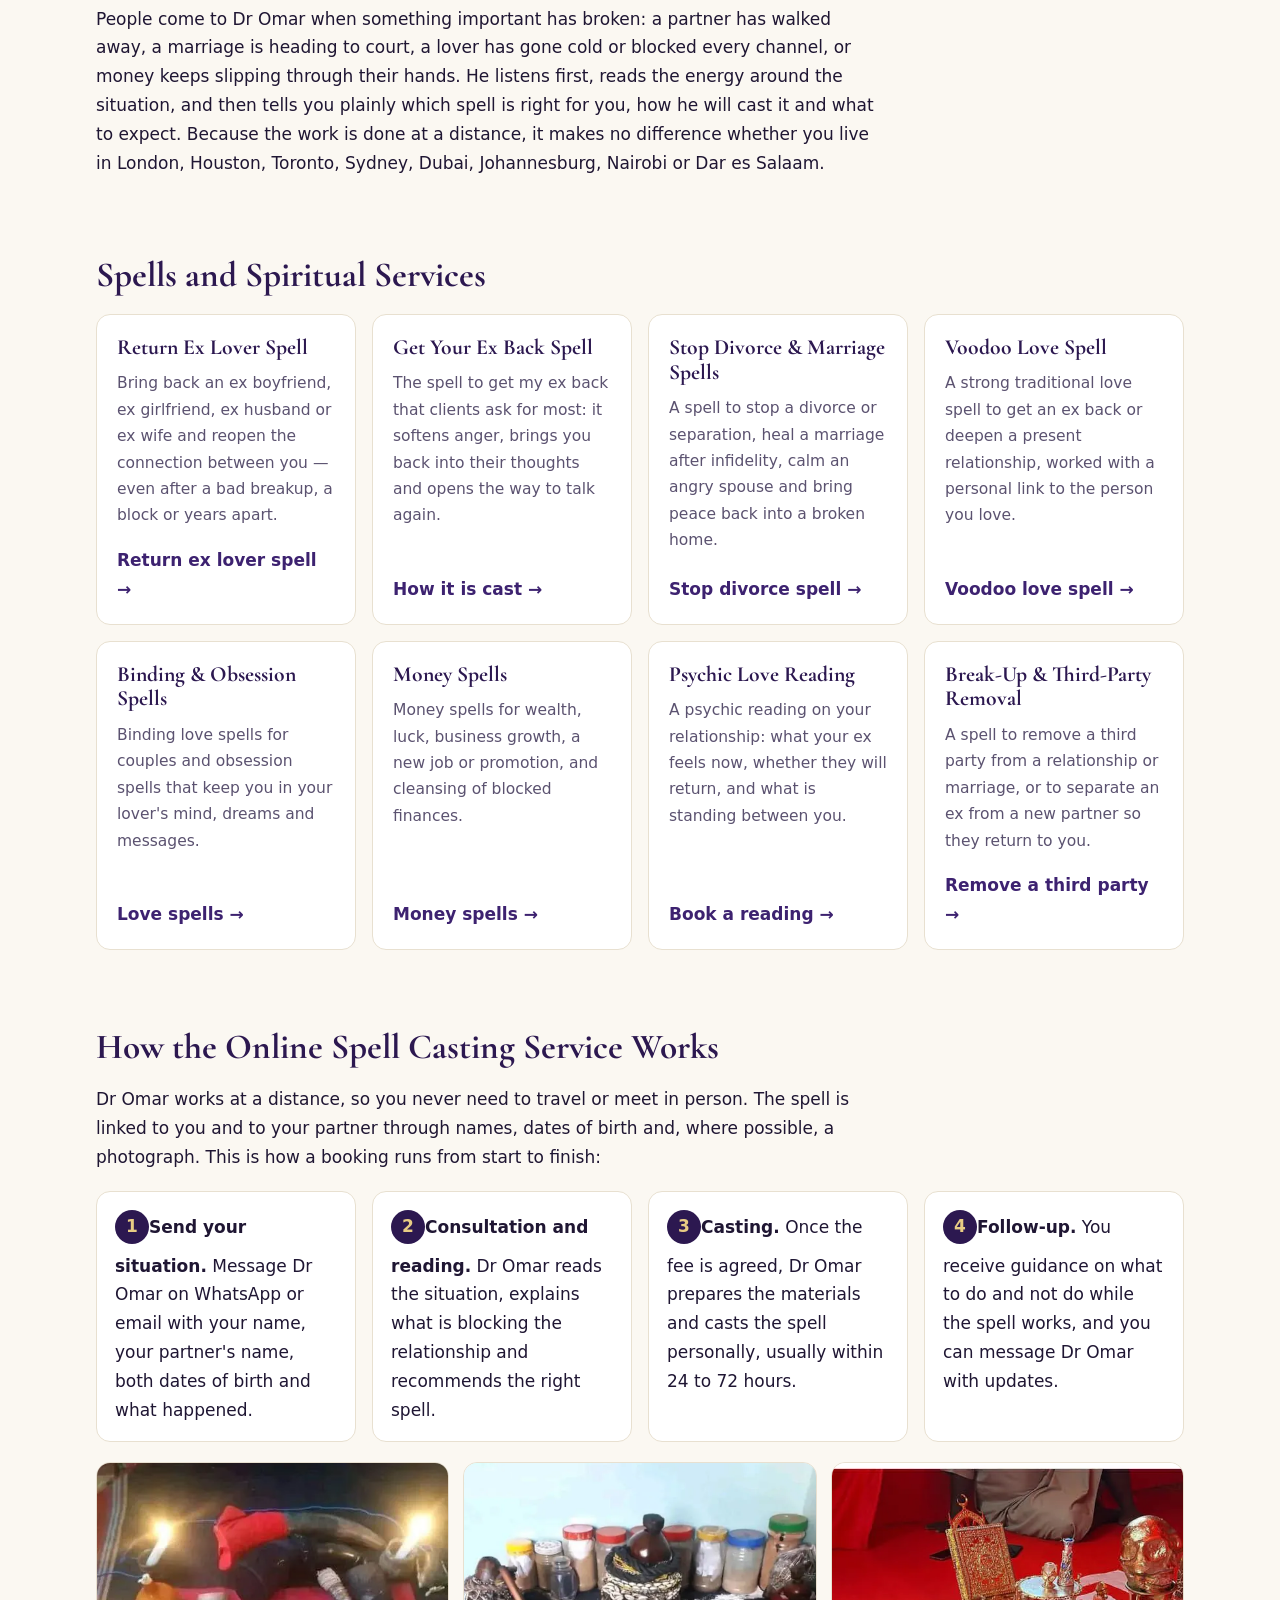
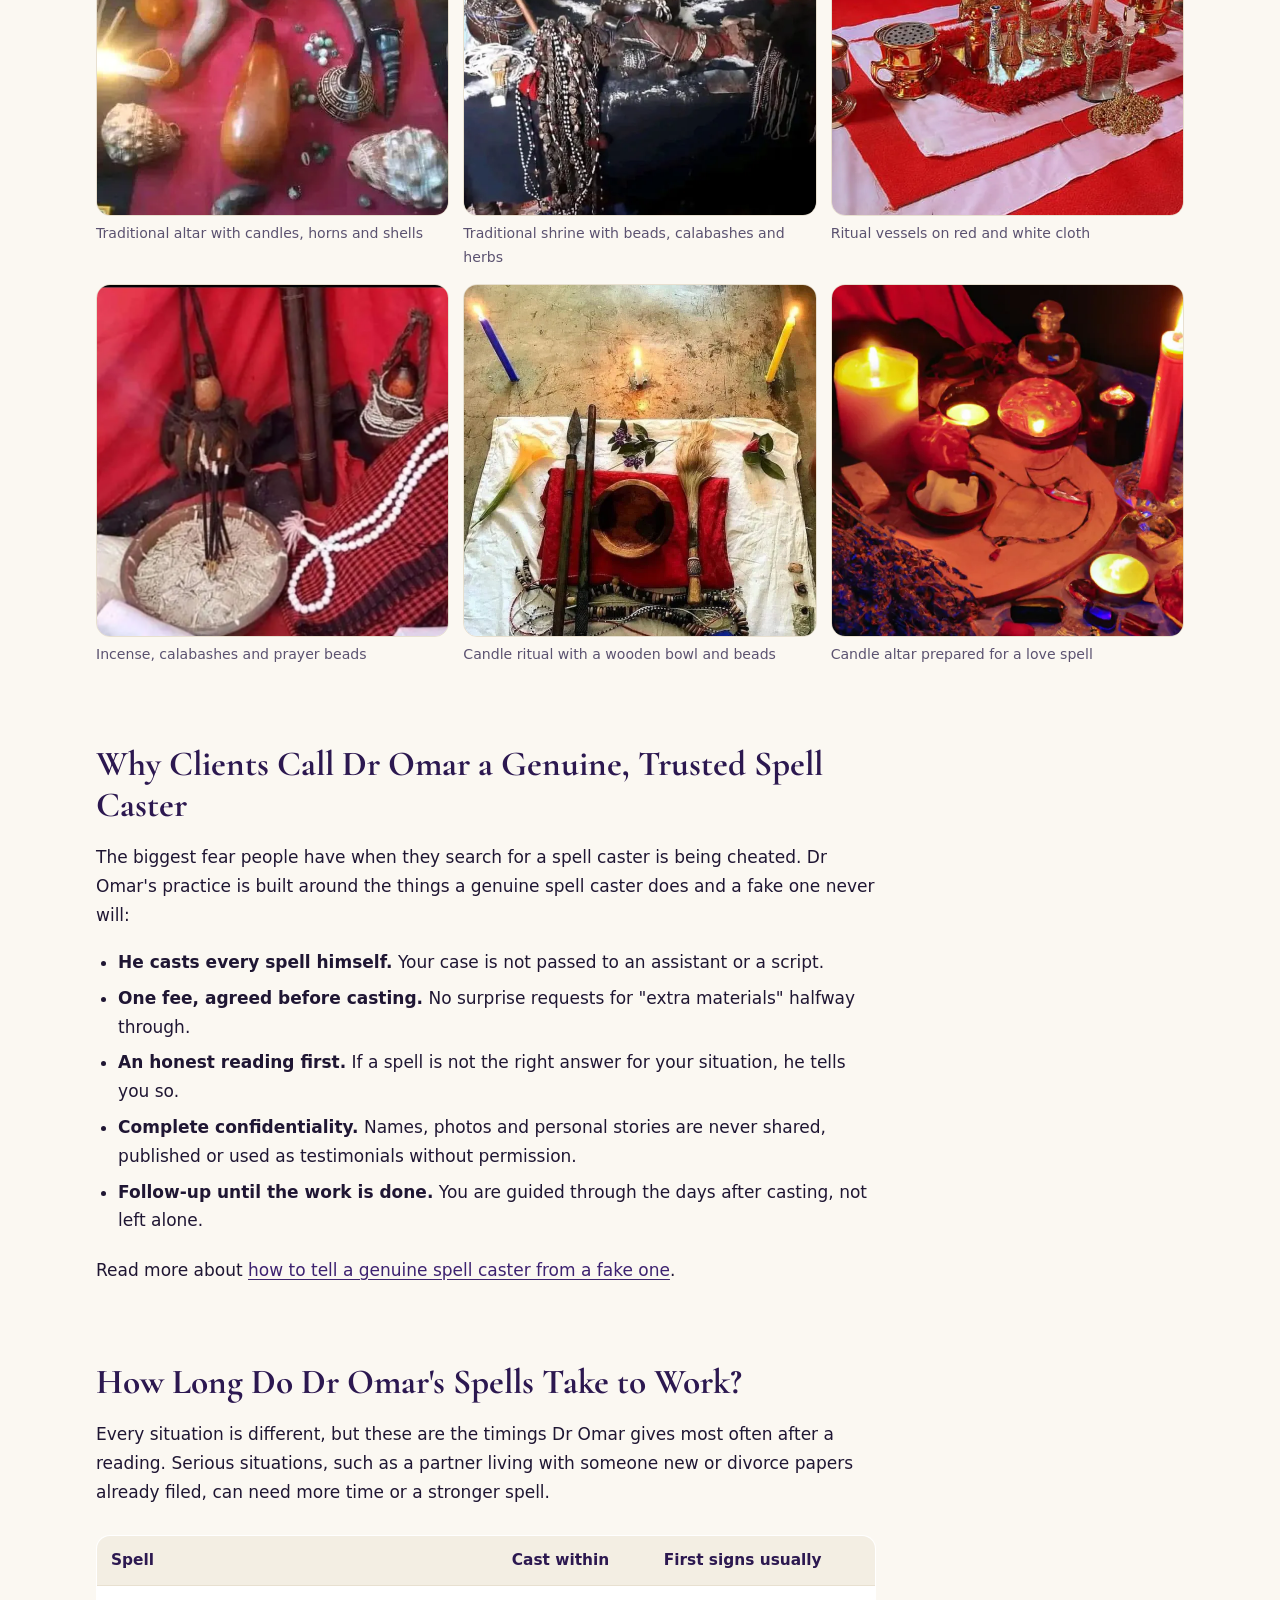
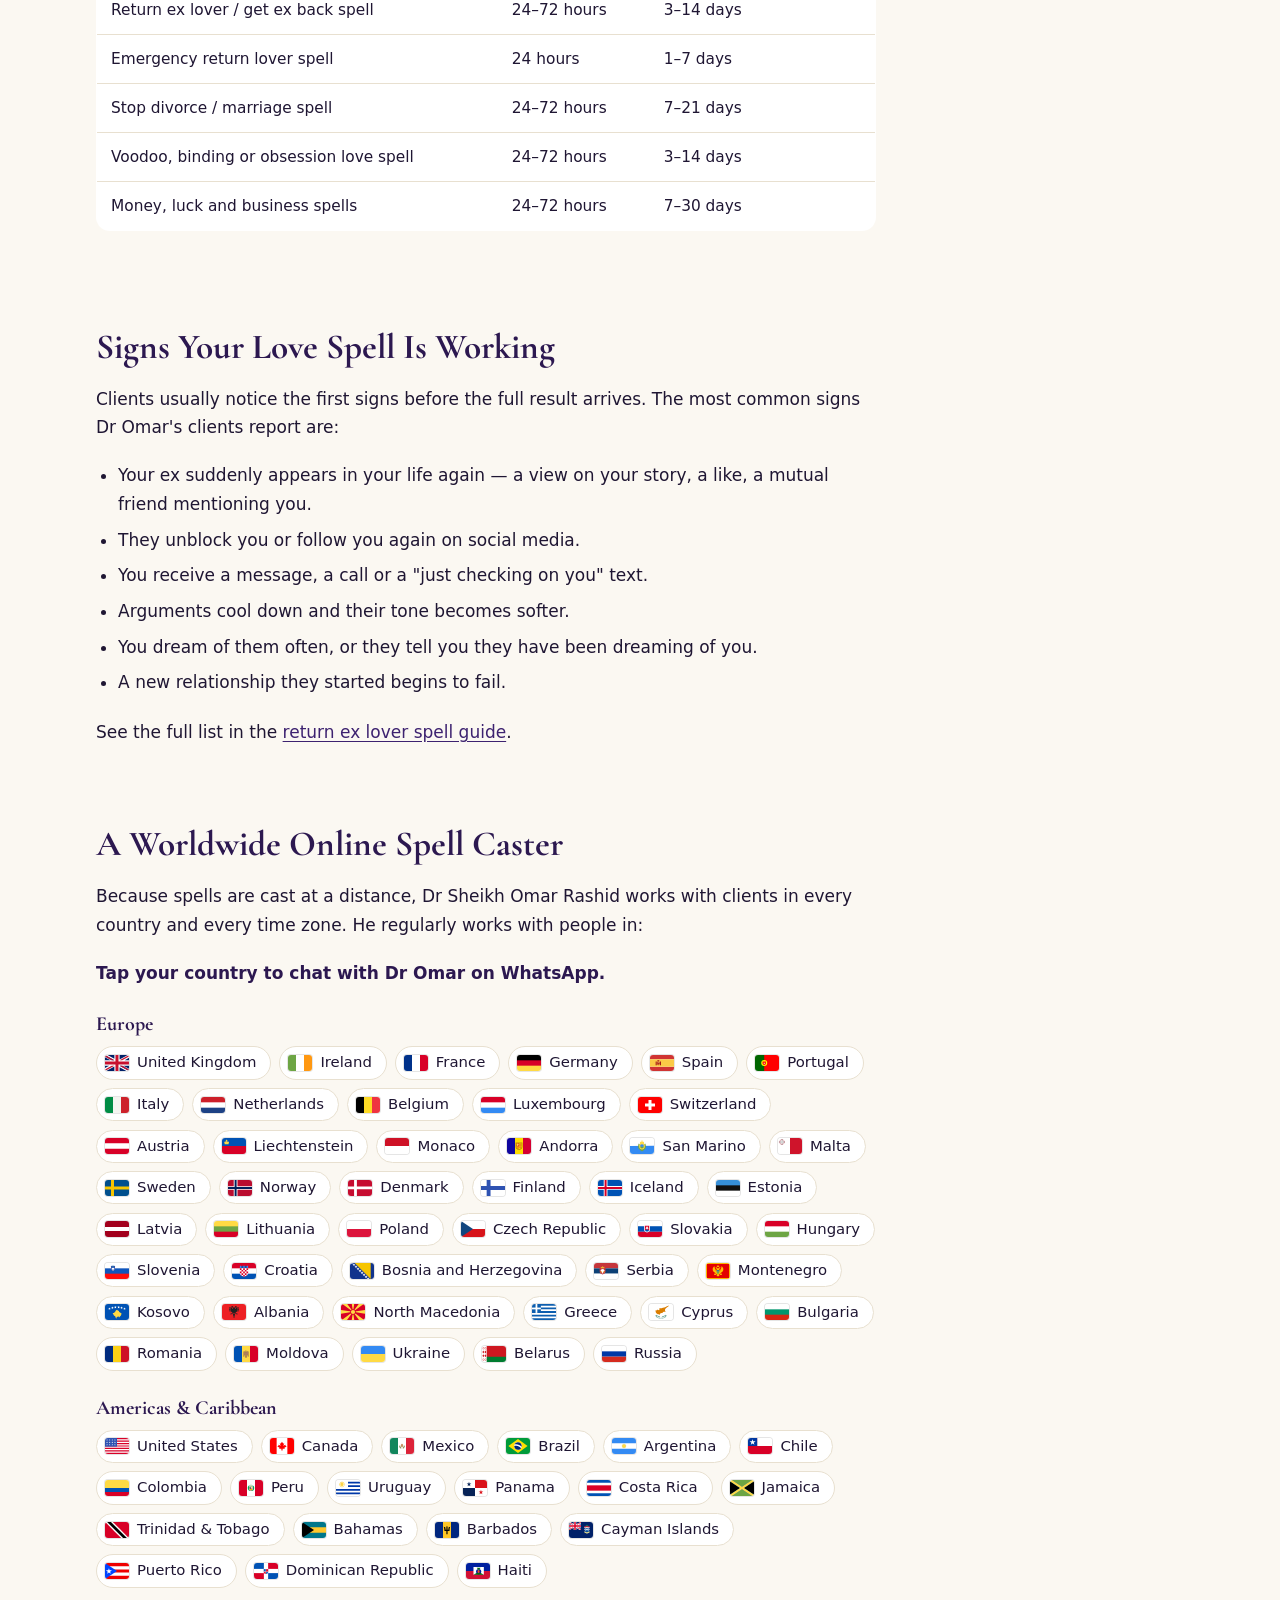
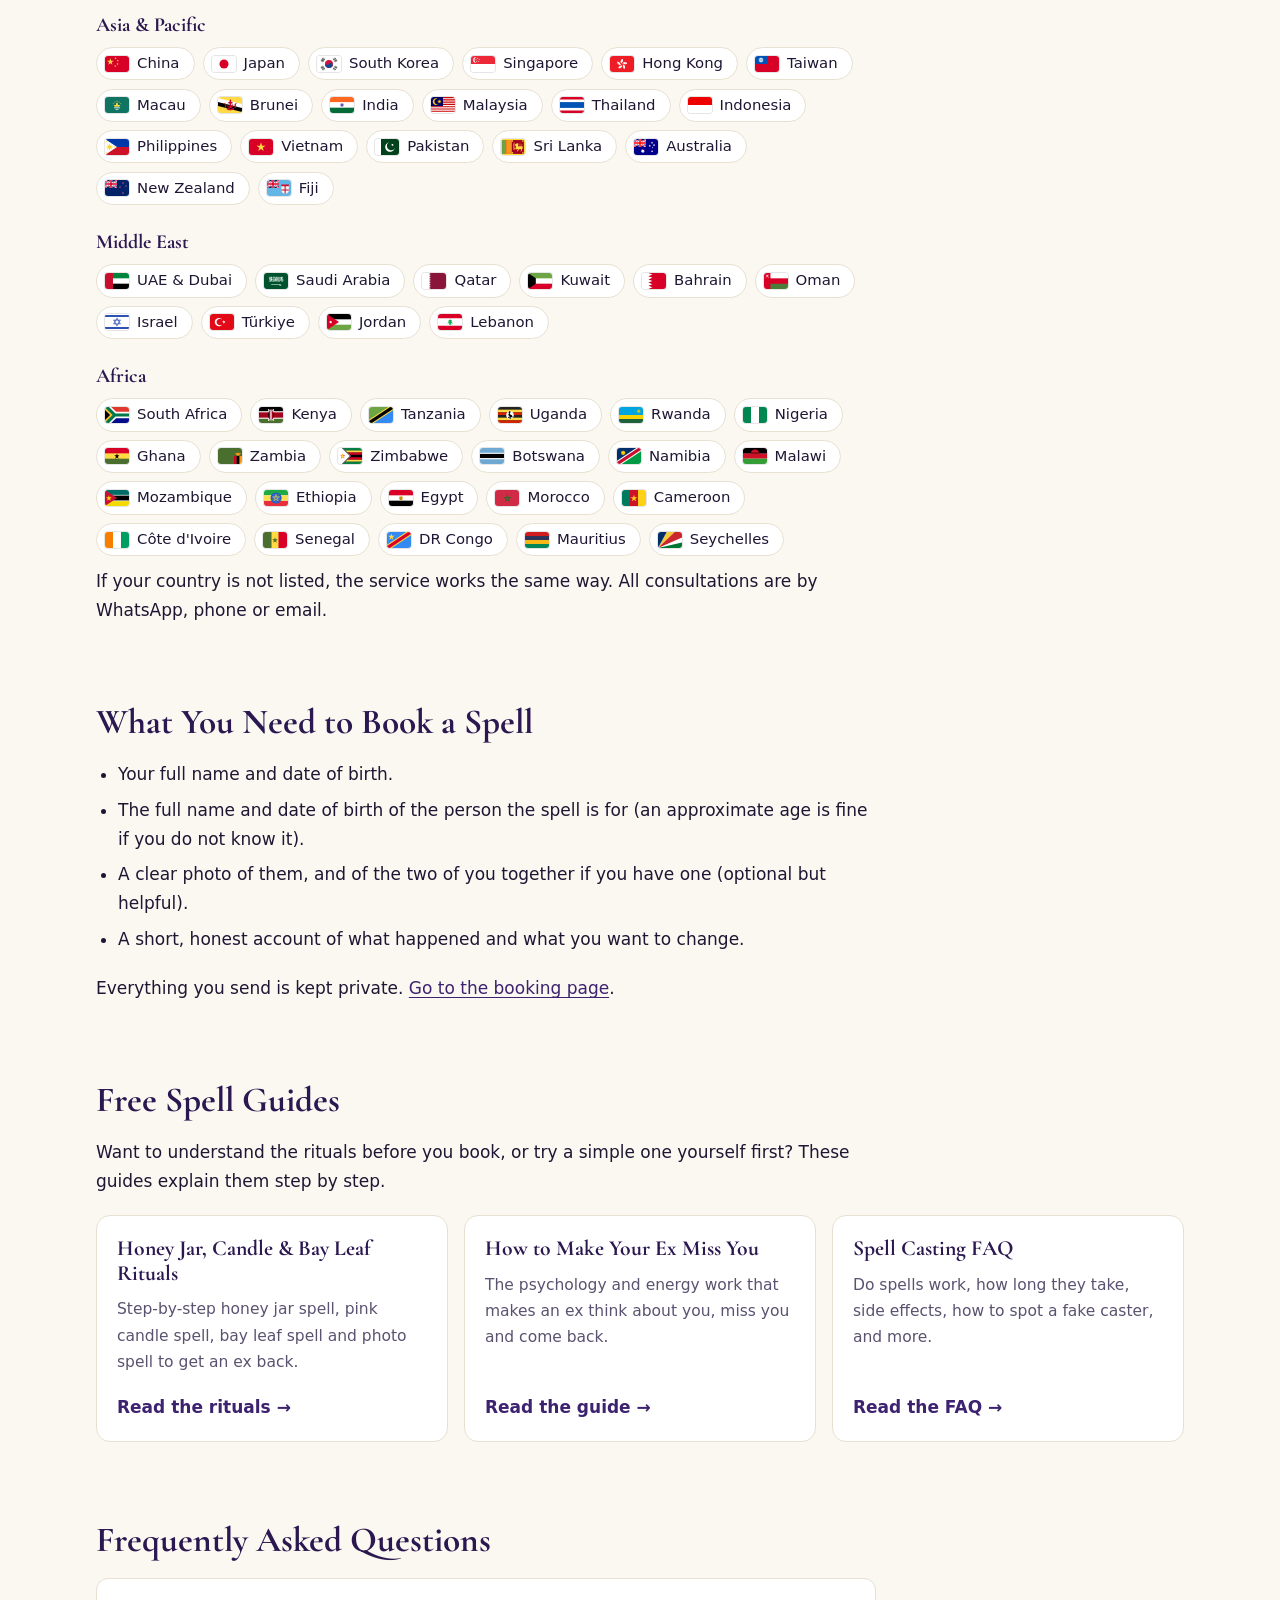
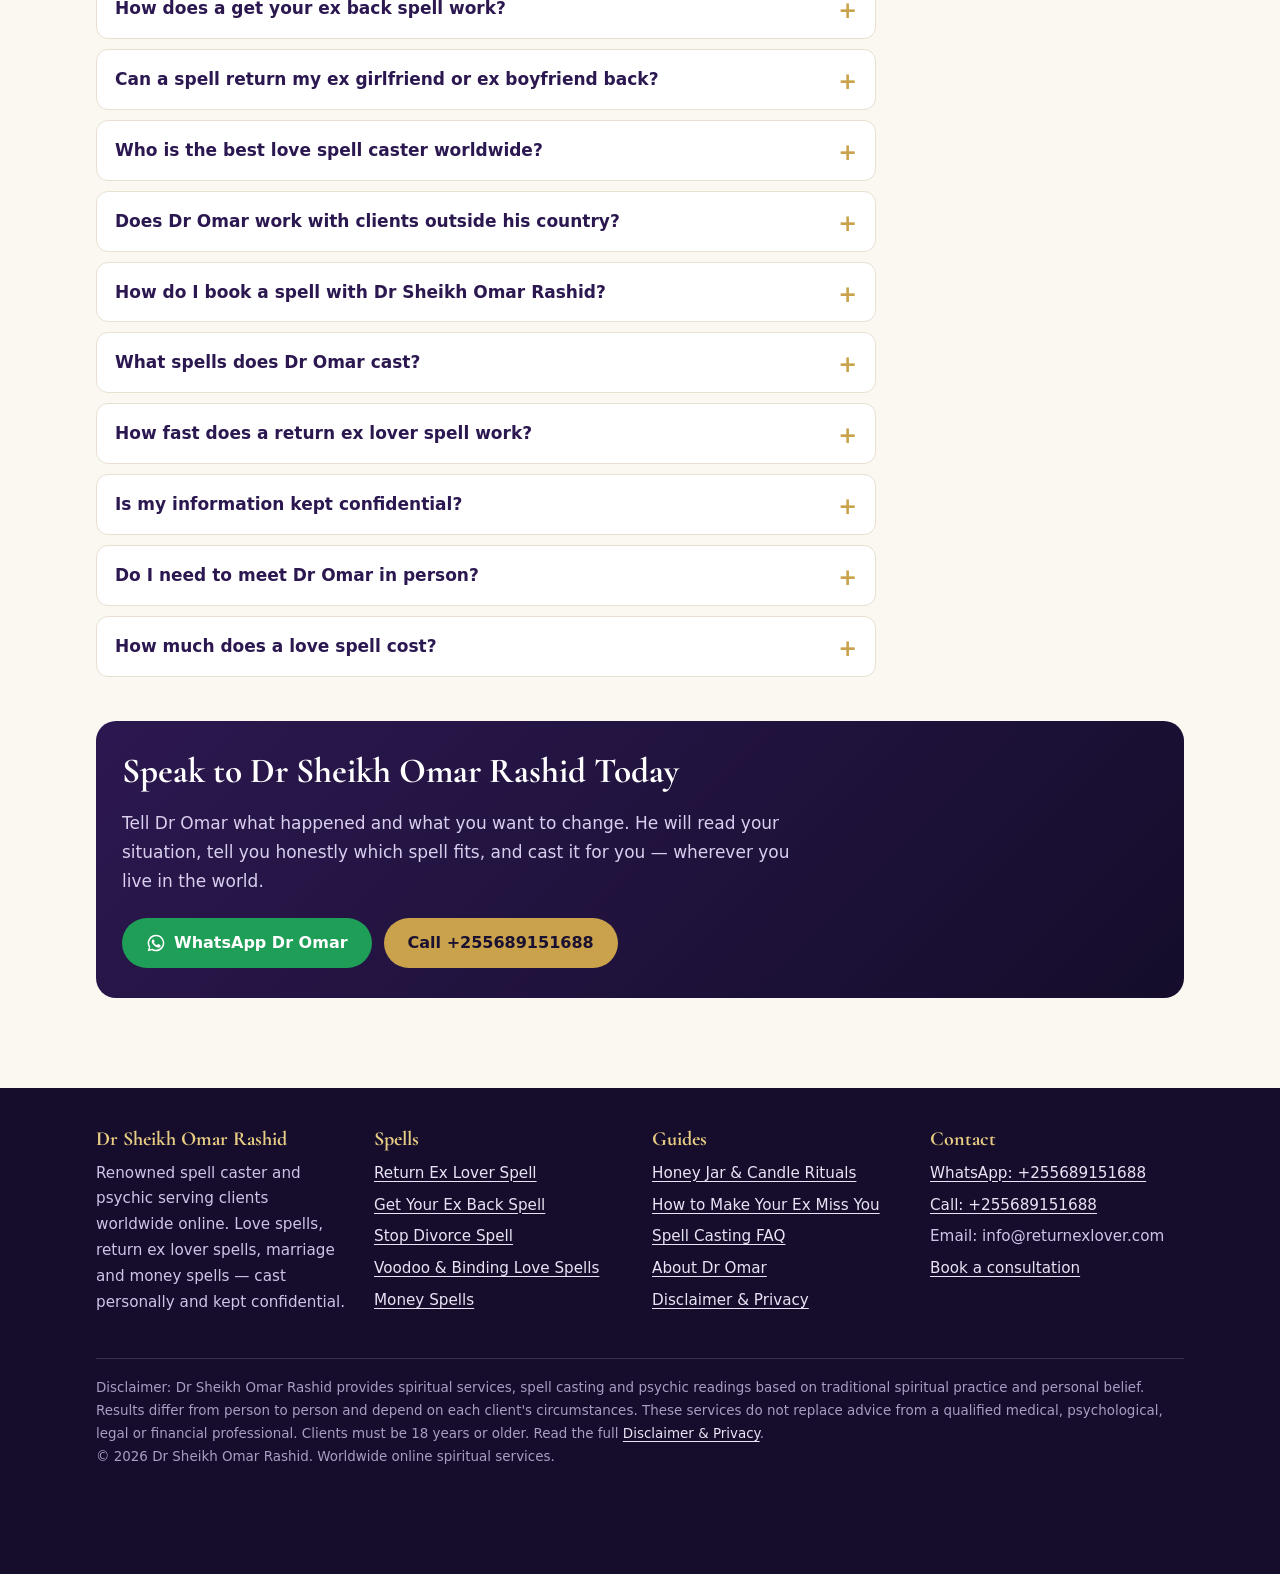
==== commit a2147f63: "Add client video testimonials and ritual photos - Homepage: "Real Testimonials" section with two cli" ====
--- a/index.html
+++ b/index.html
@@ -167,6 +167,30 @@
    }
   },
   {
+   "@type": "VideoObject",
+   "@id": "https://www.returnexlover.com/#video-1",
+   "name": "Client video testimonial: husband back to the family",
+   "description": "A client describes how her husband, who had been cheating and left the marriage, is back with the family, and thanks Dr Omar for the love spell.",
+   "thumbnailUrl": "https://www.returnexlover.com/media/client-testimonial-love-spell.jpg",
+   "contentUrl": "https://www.returnexlover.com/media/client-testimonial-love-spell.mp4",
+   "uploadDate": "2026-09-27",
+   "duration": "PT40S",
+   "inLanguage": "en",
+   "transcript": "Hello everybody. I would like to take a chance to say thanks to Dr Omar from Kenya for the help that I got from him. My husband was cheating and had walked off on marriage. But now he's back to our family and is a lovely husband and father that he used to be. Thanks a lot Dr Omar from Kenya for the love spell you gave me. I really, really appreciate it. So thanks again for making my life more happy and more…"
+  },
+  {
+   "@type": "VideoObject",
+   "@id": "https://www.returnexlover.com/#video-2",
+   "name": "Client video testimonial: getting my husband back",
+   "description": "A client gives thanks for getting her husband, the father of her son, back and for the end of her suffering.",
+   "thumbnailUrl": "https://www.returnexlover.com/media/client-testimonial-husband-back.jpg",
+   "contentUrl": "https://www.returnexlover.com/media/client-testimonial-husband-back.mp4",
+   "uploadDate": "2026-09-27",
+   "duration": "PT44S",
+   "inLanguage": "en",
+   "transcript": "… what you did for me. You have heard my prayers. You have seen my suffering. You have felt my pain. You have helped me so much. Thank you so much. I will never forget whatever you did for me. I will be always grateful to you, Father. I touch your feet and thank you heartedly for getting my husband back to me, for removing all my pain, my suffering, for getting the father of my son back to him. Thank you so much. I will always be grateful to you. I will always be close to you, Father. Thank you so much. I love you. Thank you for helping me. I will never forget. You are God for me. You are my Savior, my angel, my God, Father. Thank you very, very much."
+  },
+  {
    "@type": "FAQPage",
    "@id": "https://www.returnexlover.com/#faq",
    "mainEntity": [
@@ -281,7 +305,7 @@
 <div class="wrap content">
 
 
-<nav class="toc" aria-label="On this page"><strong>On this page</strong><ol><li><a href="#how-it-works">Spell to Get My Ex Back: How the Get Your Ex Back Spell Works</a></li><li><a href="#return-ex-girlfriend-back-ex-boyfriend-husband-or-wife">Return Ex Girlfriend Back, Ex Boyfriend, Husband or Wife</a></li><li><a href="#get-ex-back-spell-fast-spell-to-get-ex-back-in-24-hours">Get Ex Back Spell Fast: Spell to Get Ex Back in 24 Hours</a></li><li><a href="#spell-to-get-ex-back-if-blocked-or-when-they-have-moved-on">Spell to Get Ex Back If Blocked or When They Have Moved On</a></li><li><a href="#spell-to-make-your-ex-miss-you-and-think-of-you">Spell to Make Your Ex Miss You and Think of You</a></li><li><a href="#honey-jar-candle-and-voodoo-spells-to-get-ex-back">Honey Jar, Candle and Voodoo Spells to Get Ex Back</a></li><li><a href="#who-is-dr-sheikh-omar-rashid">Who Is <span class="notranslate" translate="no">Dr Sheikh Omar Rashid</span>?</a></li><li><a href="#spells-and-spiritual-services">Spells and Spiritual Services</a></li><li><a href="#how-the-online-spell-casting-service-works">How the Online Spell Casting Service Works</a></li><li><a href="#why-clients-call-dr-omar-a-genuine-trusted-spell-caster">Why Clients Call Dr Omar a Genuine, Trusted Spell Caster</a></li><li><a href="#how-long-do-dr-omar-s-spells-take-to-work">How Long Do Dr Omar&#x27;s Spells Take to Work?</a></li><li><a href="#signs-your-love-spell-is-working">Signs Your Love Spell Is Working</a></li><li><a href="#a-worldwide-online-spell-caster">A Worldwide Online Spell Caster</a></li><li><a href="#what-you-need-to-book-a-spell">What You Need to Book a Spell</a></li><li><a href="#free-spell-guides">Free Spell Guides</a></li></ol></nav>
+<nav class="toc" aria-label="On this page"><strong>On this page</strong><ol><li><a href="#how-it-works">Spell to Get My Ex Back: How the Get Your Ex Back Spell Works</a></li><li><a href="#real-testimonials">Real Testimonials</a></li><li><a href="#return-ex-girlfriend-back-ex-boyfriend-husband-or-wife">Return Ex Girlfriend Back, Ex Boyfriend, Husband or Wife</a></li><li><a href="#get-ex-back-spell-fast-spell-to-get-ex-back-in-24-hours">Get Ex Back Spell Fast: Spell to Get Ex Back in 24 Hours</a></li><li><a href="#spell-to-get-ex-back-if-blocked-or-when-they-have-moved-on">Spell to Get Ex Back If Blocked or When They Have Moved On</a></li><li><a href="#spell-to-make-your-ex-miss-you-and-think-of-you">Spell to Make Your Ex Miss You and Think of You</a></li><li><a href="#honey-jar-candle-and-voodoo-spells-to-get-ex-back">Honey Jar, Candle and Voodoo Spells to Get Ex Back</a></li><li><a href="#who-is-dr-sheikh-omar-rashid">Who Is <span class="notranslate" translate="no">Dr Sheikh Omar Rashid</span>?</a></li><li><a href="#spells-and-spiritual-services">Spells and Spiritual Services</a></li><li><a href="#how-the-online-spell-casting-service-works">How the Online Spell Casting Service Works</a></li><li><a href="#why-clients-call-dr-omar-a-genuine-trusted-spell-caster">Why Clients Call Dr Omar a Genuine, Trusted Spell Caster</a></li><li><a href="#how-long-do-dr-omar-s-spells-take-to-work">How Long Do Dr Omar&#x27;s Spells Take to Work?</a></li><li><a href="#signs-your-love-spell-is-working">Signs Your Love Spell Is Working</a></li><li><a href="#a-worldwide-online-spell-caster">A Worldwide Online Spell Caster</a></li><li><a href="#what-you-need-to-book-a-spell">What You Need to Book a Spell</a></li><li><a href="#free-spell-guides">Free Spell Guides</a></li></ol></nav>
 <div class="prose-wrap">
 
 <section class="prose">
@@ -289,7 +313,37 @@
 <p class="answer"><strong>A get your ex back spell is a love spell cast to bring a former partner back by reopening the emotional and spiritual bond between you.</strong> <span class="notranslate" translate="no">Dr Sheikh Omar Rashid</span> casts it using both of your names, dates of birth and a photo. The spell works on your ex's thoughts, memories and feelings — softening anger, bringing you back into their mind and leading them to reach out again.</p>
 <p>The bond between two people who loved each other does not break on the day they split. It stays alive in shared memories, habits, places and dreams. A get your ex back spell does not try to create love from nothing; it wakes up the love that is already there and turns your ex's attention back to you. That is why "spell to get my ex back" is one of the most searched spiritual requests in the world — and why Dr Omar begins every case with a reading, so the spell is matched to what really happened between you.</p>
 <p>See every step of the casting in the full <a href="/return-ex-lover-spell/">return ex lover spell guide</a>.</p>
-
+</section>
+
+<section>
+<h2 id="real-testimonials">Real Testimonials</h2>
+<p class="prose">Video messages from clients, in their own words.</p>
+<div class="testimonials"><figure class="testimonial">
+<video controls preload="none" playsinline poster="/media/client-testimonial-love-spell.jpg" width="720" height="1134" aria-label="Client video testimonial: husband back to the family">
+<source src="/media/client-testimonial-love-spell.mp4" type="video/mp4">
+<track kind="captions" src="/media/client-testimonial-love-spell.vtt" srclang="en" label="English">
+</video>
+<figcaption>
+<blockquote>&ldquo;My husband was cheating and had walked off on marriage. But now he's back to our family and is a lovely husband and father that he used to be. Thanks a lot Dr Omar&hellip; for the love spell you gave me. I really, really appreciate it.&rdquo;</blockquote>
+<cite>Client video testimonial</cite>
+<details><summary>Read the full transcript</summary><p>Hello everybody. I would like to take a chance to say thanks to Dr Omar from Kenya for the help that I got from him.</p><p>My husband was cheating and had walked off on marriage.</p><p>But now he's back to our family and is a lovely husband and father that he used to be.</p><p>Thanks a lot Dr Omar from Kenya for the love spell you gave me. I really, really appreciate it.</p><p>So thanks again for making my life more happy and more&hellip;</p></details>
+</figcaption>
+</figure>
+<figure class="testimonial">
+<video controls preload="none" playsinline poster="/media/client-testimonial-husband-back.jpg" width="720" height="730" aria-label="Client video testimonial: getting my husband back">
+<source src="/media/client-testimonial-husband-back.mp4" type="video/mp4">
+<track kind="captions" src="/media/client-testimonial-husband-back.vtt" srclang="en" label="English">
+</video>
+<figcaption>
+<blockquote>&ldquo;I touch your feet and thank you heartedly for getting my husband back to me, for removing all my pain, my suffering, for getting the father of my son back to him. Thank you so much. I will always be grateful to you.&rdquo;</blockquote>
+<cite>Client video testimonial</cite>
+<details><summary>Read the full transcript</summary><p>&hellip; what you did for me. You have heard my prayers. You have seen my suffering. You have felt my pain.</p><p>You have helped me so much. Thank you so much. I will never forget whatever you did for me. I will be always grateful to you, Father.</p><p>I touch your feet and thank you heartedly for getting my husband back to me, for removing all my pain, my suffering, for getting the father of my son back to him.</p><p>Thank you so much. I will always be grateful to you. I will always be close to you, Father. Thank you so much. I love you. Thank you for helping me.</p><p>I will never forget. You are God for me. You are my Savior, my angel, my God, Father. Thank you very, very much.</p></details>
+</figcaption>
+</figure></div>
+<p class="note">These videos are individual clients describing their own experience. Results vary from person to person.</p>
+</section>
+
+<section class="prose">
 <h2 id="return-ex-girlfriend-back-ex-boyfriend-husband-or-wife">Return Ex Girlfriend Back, Ex Boyfriend, Husband or Wife</h2>
 <p><strong>Return ex girlfriend back:</strong> when a woman leaves, she has often been hurt for a long time before she goes. The spell softens that hurt, reminds her of the love and safety she felt with you and opens her heart to talking again.</p>
 <p><strong>Spells to get your ex boyfriend back:</strong> a man who misses you is often held back by pride. The spell brings you into his thoughts at quiet moments and gives him the push to send the first message.</p>
@@ -337,6 +391,7 @@
 <li><strong>Casting.</strong> Once the fee is agreed, Dr Omar prepares the materials and casts the spell personally, usually within 24 to 72 hours.</li>
 <li><strong>Follow-up.</strong> You receive guidance on what to do and not do while the spell works, and you can message Dr Omar with updates.</li>
 </ol>
+<div class="gallery"><figure class="gallery-item"><img src="/img/ritual-altar-candles-horns-shells.webp" alt="Lit candles, horns, gourds and sea shells arranged on a red cloth" width="480" height="489" loading="lazy" decoding="async"><figcaption>Traditional altar with candles, horns and shells</figcaption></figure><figure class="gallery-item"><img src="/img/traditional-healer-shrine-beads-calabash.webp" alt="Traditional healer&#x27;s shrine with calabashes, beads, cowrie shells and jars of herbs" width="720" height="683" loading="lazy" decoding="async"><figcaption>Traditional shrine with beads, calabashes and herbs</figcaption></figure><figure class="gallery-item"><img src="/img/ritual-setup-red-white-cloth.webp" alt="Gold-coloured ritual vessels, candles and an incense burner on red and white cloth" width="719" height="538" loading="lazy" decoding="async"><figcaption>Ritual vessels on red and white cloth</figcaption></figure><figure class="gallery-item"><img src="/img/incense-ritual-calabash-beads.webp" alt="Incense sticks burning in a bowl beside calabashes and white prayer beads" width="720" height="717" loading="lazy" decoding="async"><figcaption>Incense, calabashes and prayer beads</figcaption></figure><figure class="gallery-item"><img src="/img/candle-ritual-spear-bowl.webp" alt="Blue, white and yellow candles around a wooden bowl, spear, flowers and beads" width="720" height="702" loading="lazy" decoding="async"><figcaption>Candle ritual with a wooden bowl and beads</figcaption></figure><figure class="gallery-item"><img src="/img/love-spell-candle-altar.webp" alt="Candles, crystals and a heart-shaped board arranged on an altar for a love spell" width="600" height="580" loading="lazy" decoding="async"><figcaption>Candle altar prepared for a love spell</figcaption></figure></div>
 
 <section class="prose">
 <h2 id="why-clients-call-dr-omar-a-genuine-trusted-spell-caster">Why Clients Call Dr Omar a Genuine, Trusted Spell Caster</h2>
--- a/style.css
+++ b/style.css
@@ -181,3 +181,22 @@
 @media (max-width:360px){.brand small{display:none}}
 /* Google Translate removes spaces around the protected name; add them back visually */
 html.translated-ltr main .notranslate,html.translated-rtl main .notranslate{margin:0 .28em}
+
+/* Photos */
+.media-figure{margin:6px 0 22px;max-width:780px}
+.media-figure img,.gallery-item img{display:block;width:100%;height:auto;border-radius:var(--radius);border:1px solid var(--line);background:#efe8da}
+.media-figure figcaption,.gallery-item figcaption{font-size:.88rem;color:var(--muted);margin-top:6px}
+.gallery{display:grid;grid-template-columns:repeat(3,1fr);gap:14px;margin:14px 0 26px}
+@media (max-width:640px){.gallery{grid-template-columns:repeat(2,1fr)}}
+.gallery-item{margin:0}
+.gallery-item img{aspect-ratio:1/1;object-fit:cover}
+
+/* Video testimonials */
+.testimonials{display:grid;grid-template-columns:repeat(auto-fit,minmax(280px,1fr));gap:18px;margin:14px 0 12px;align-items:start}
+.testimonial{margin:0;background:#fff;border:1px solid var(--line);border-radius:var(--radius);padding:12px}
+.testimonial video{display:block;width:100%;height:auto;max-height:560px;background:#000;border-radius:10px;object-fit:contain}
+.testimonial blockquote{margin:12px 2px 6px;font-family:var(--serif);font-size:1.25rem;line-height:1.35;color:var(--plum)}
+.testimonial cite{display:block;font-style:normal;font-size:.88rem;color:var(--muted);margin:0 2px 8px}
+.testimonial details{font-size:.93rem;margin:0 2px}
+.testimonial summary{cursor:pointer;font-weight:700;color:var(--plum-2)}
+.testimonial details p{margin:.5em 0}
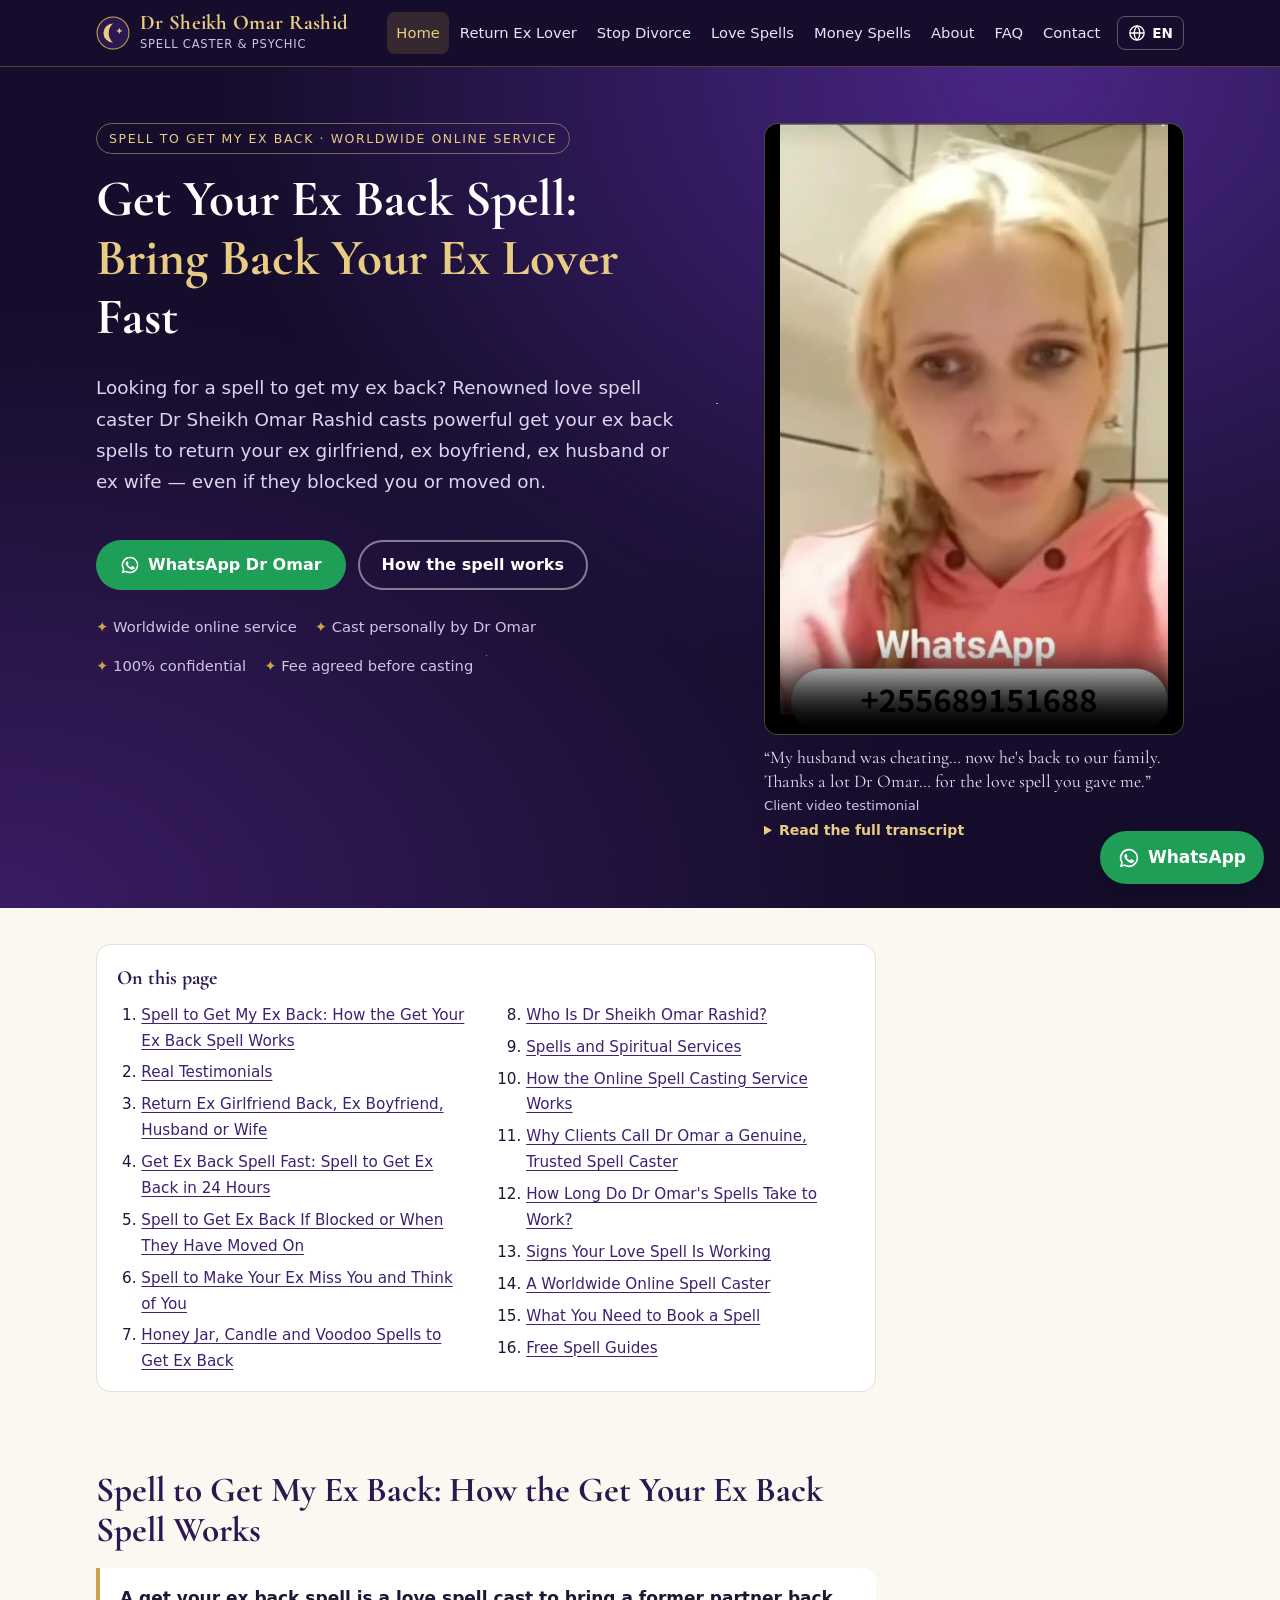
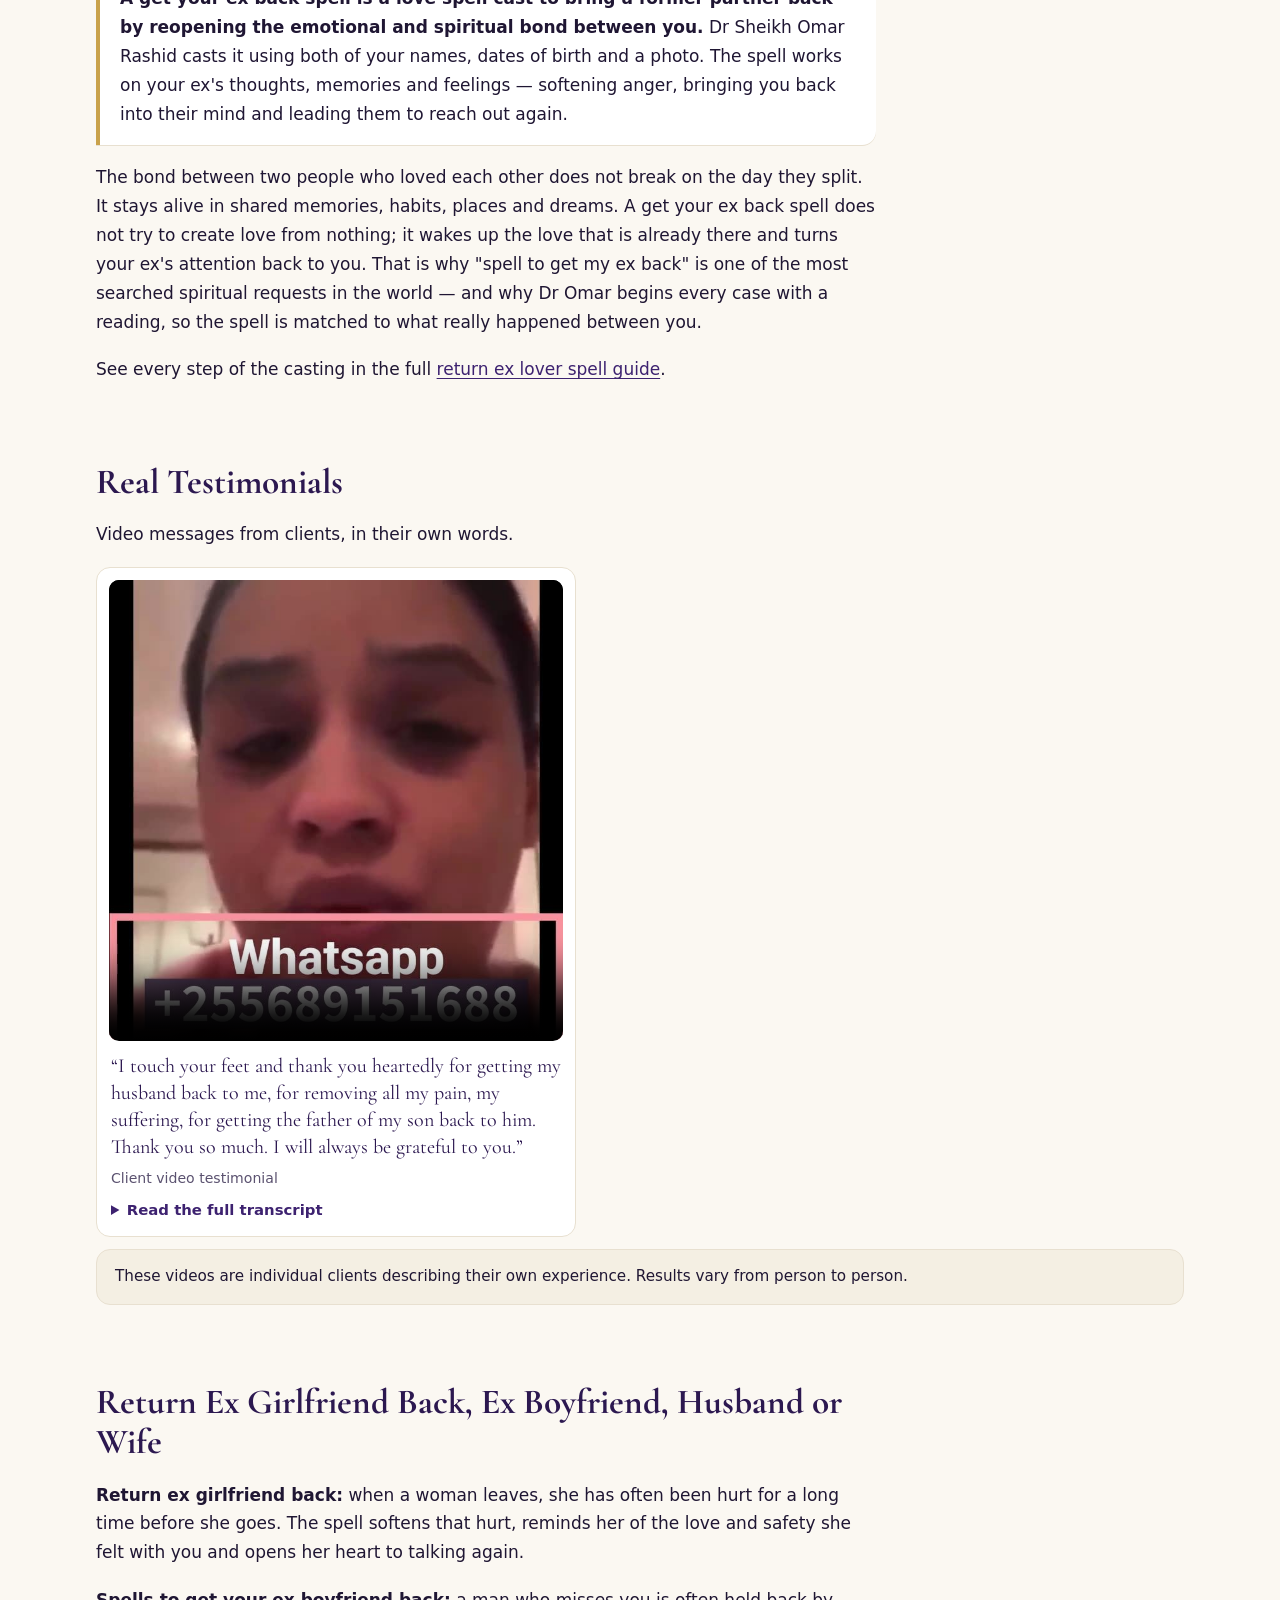
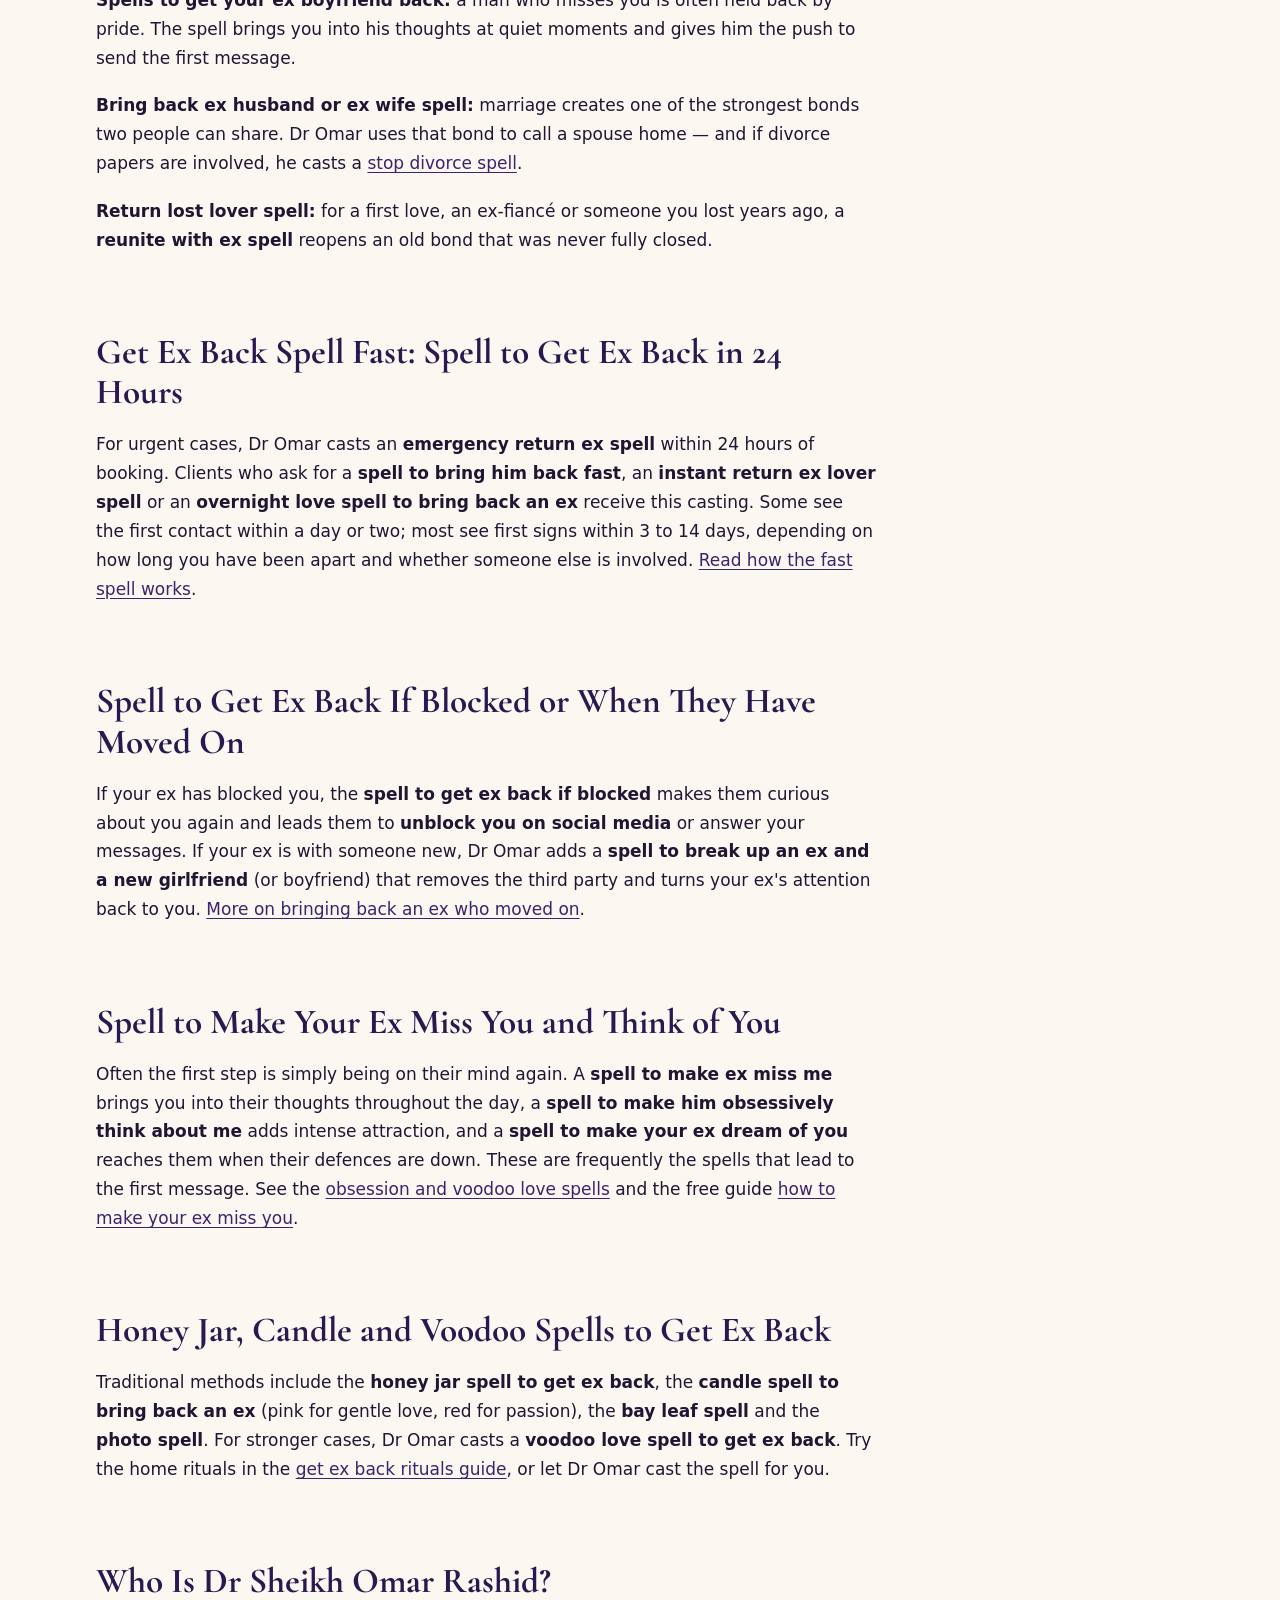
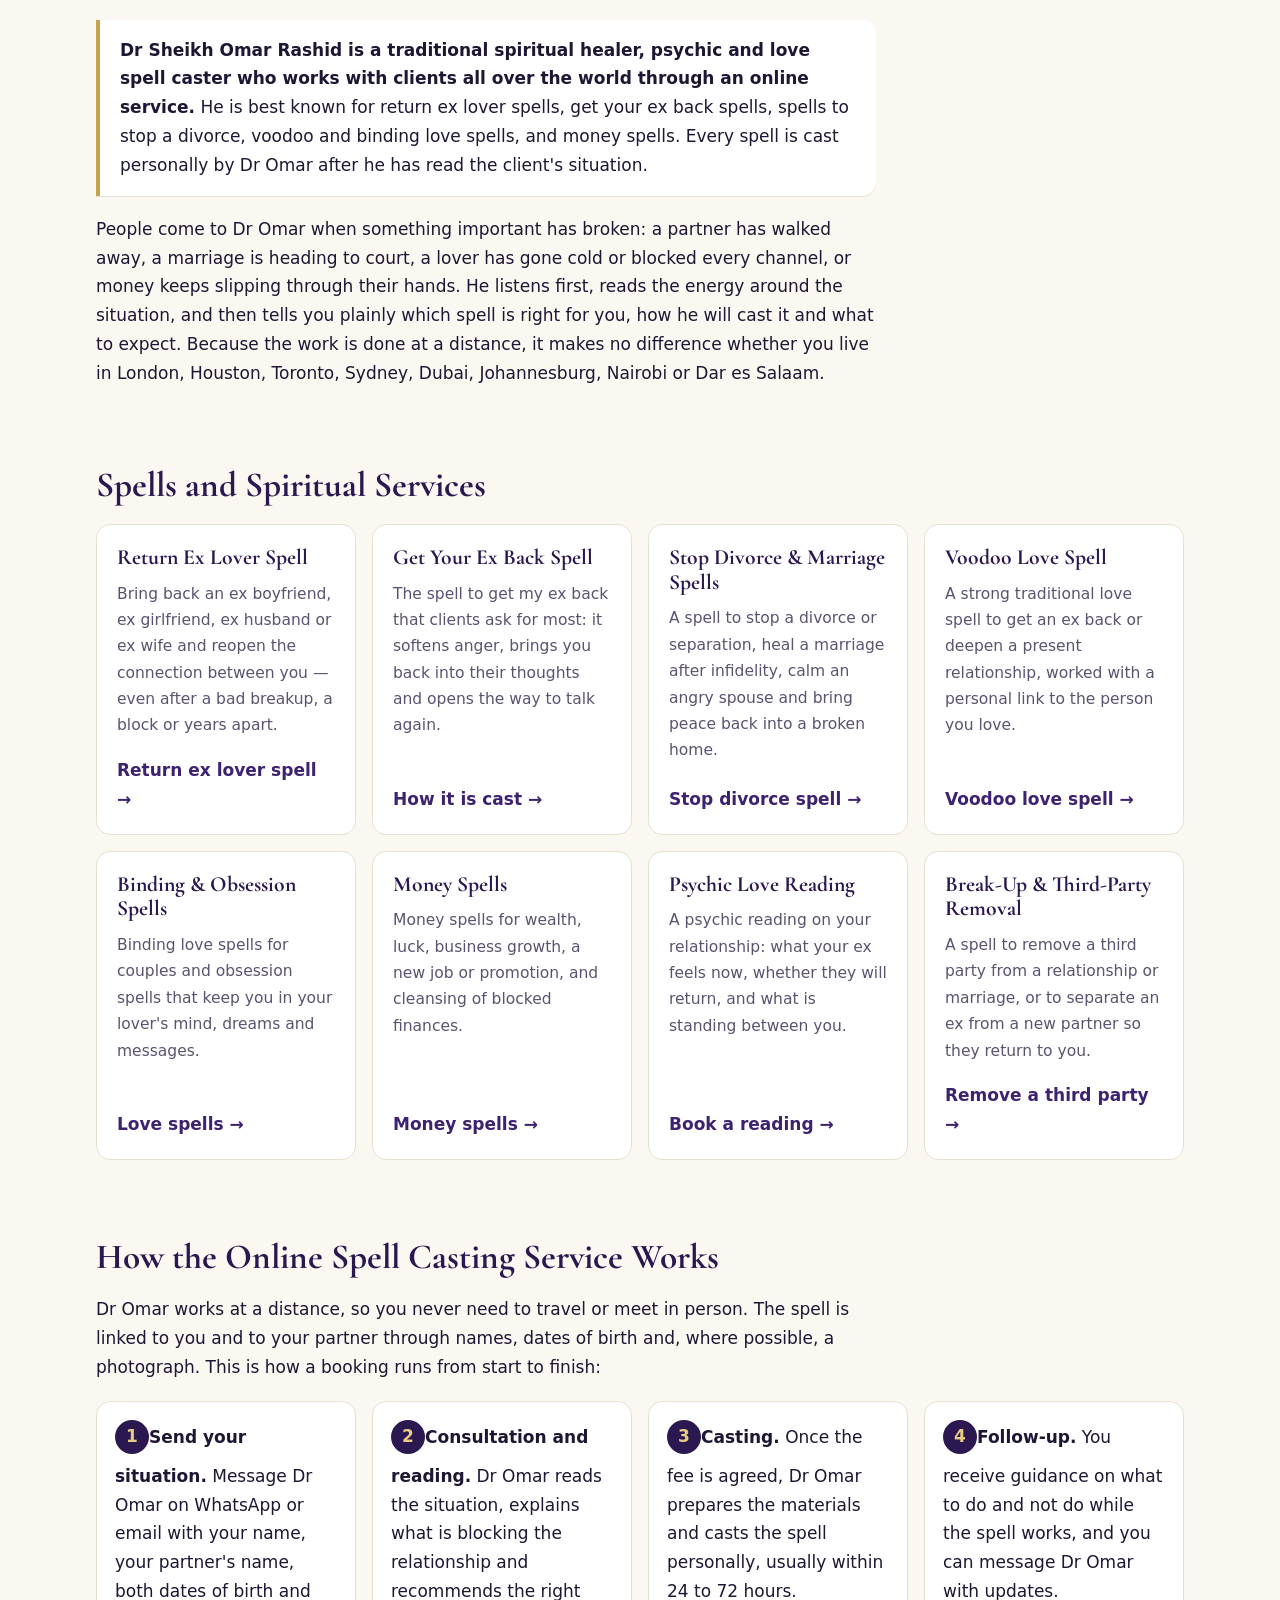
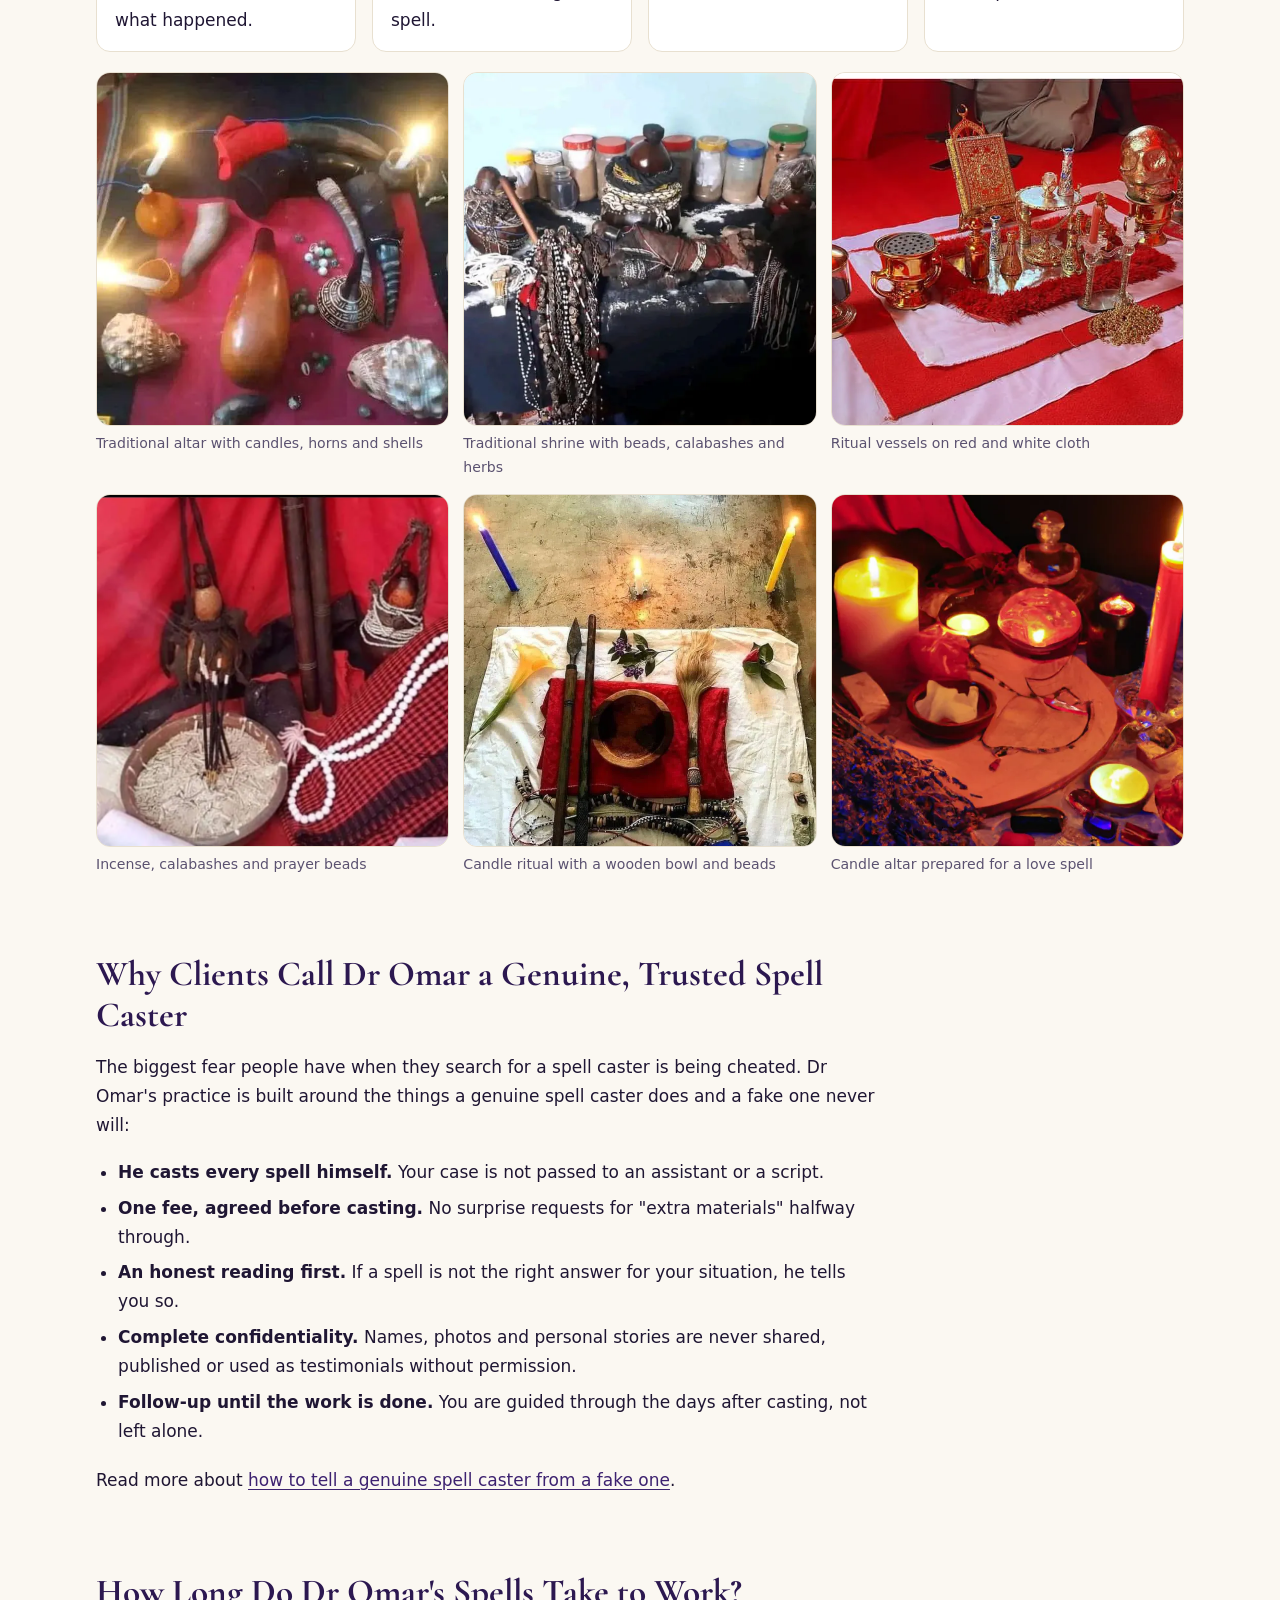
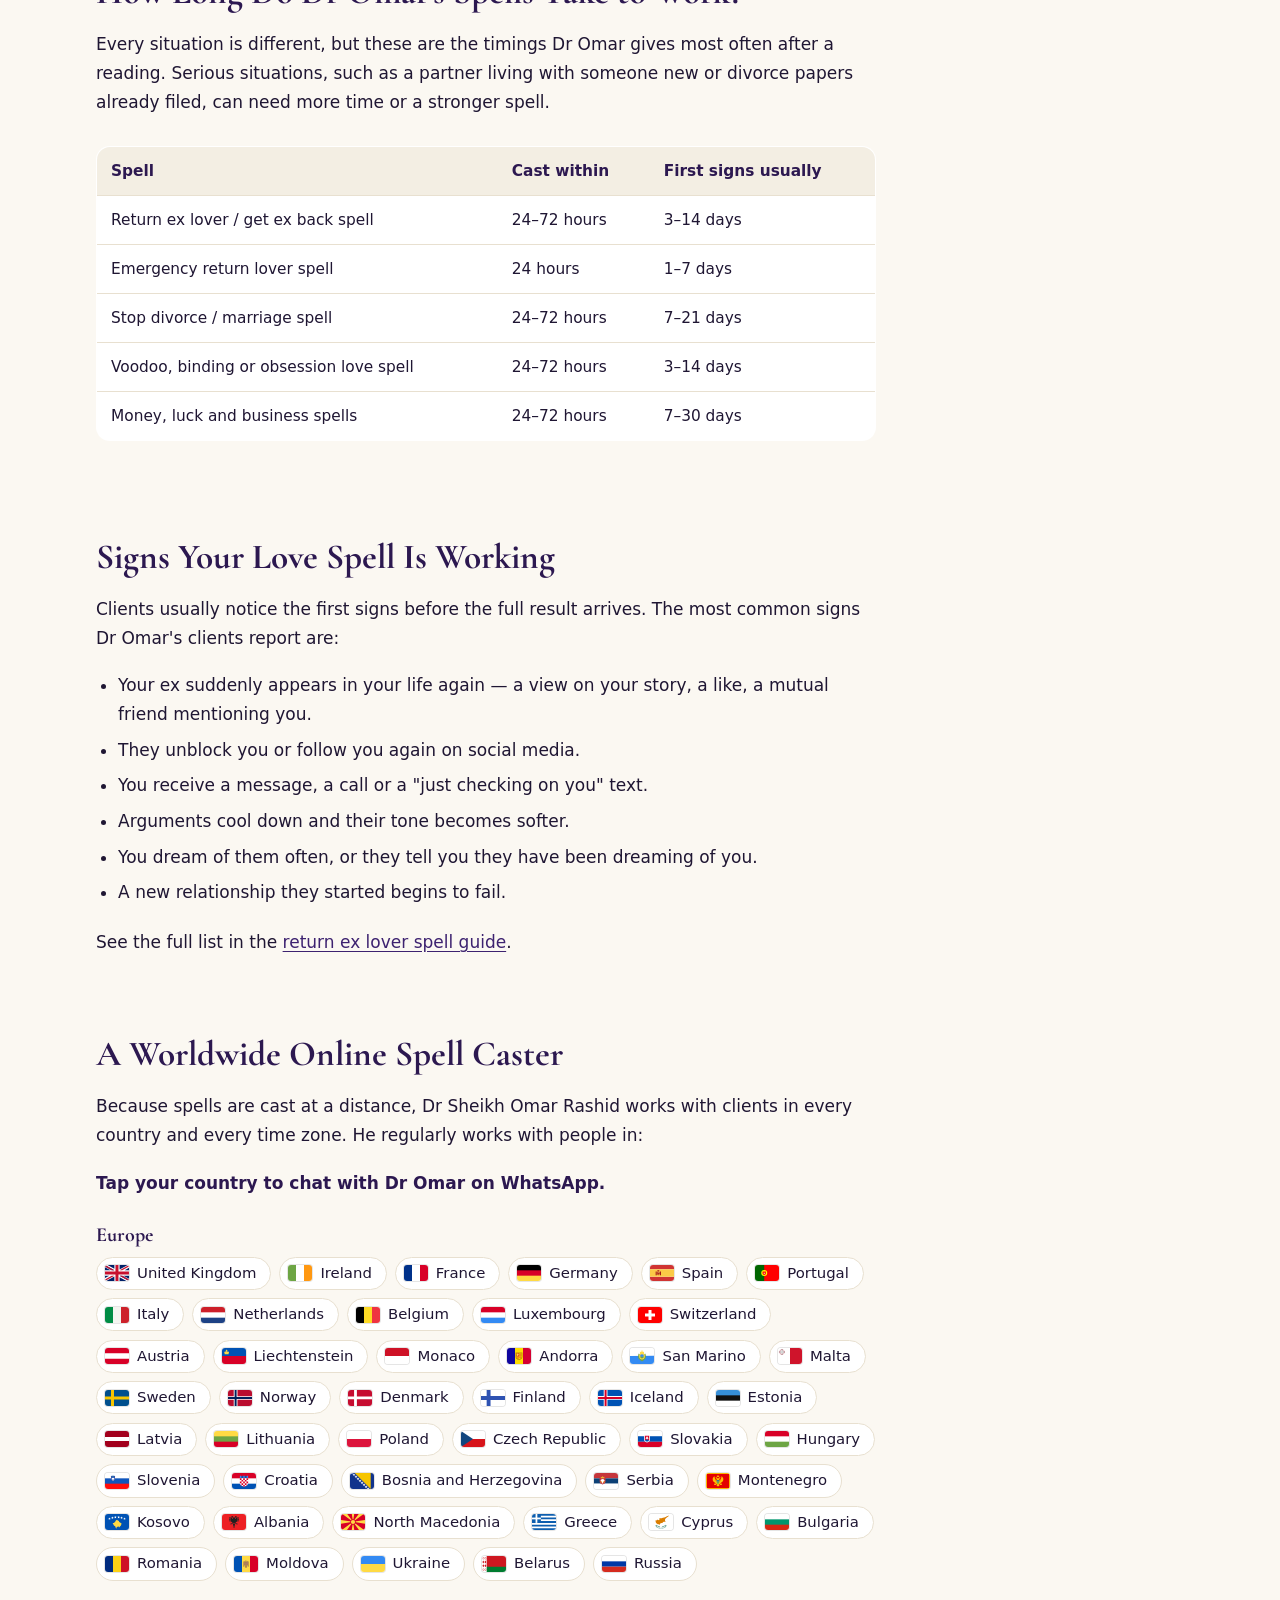
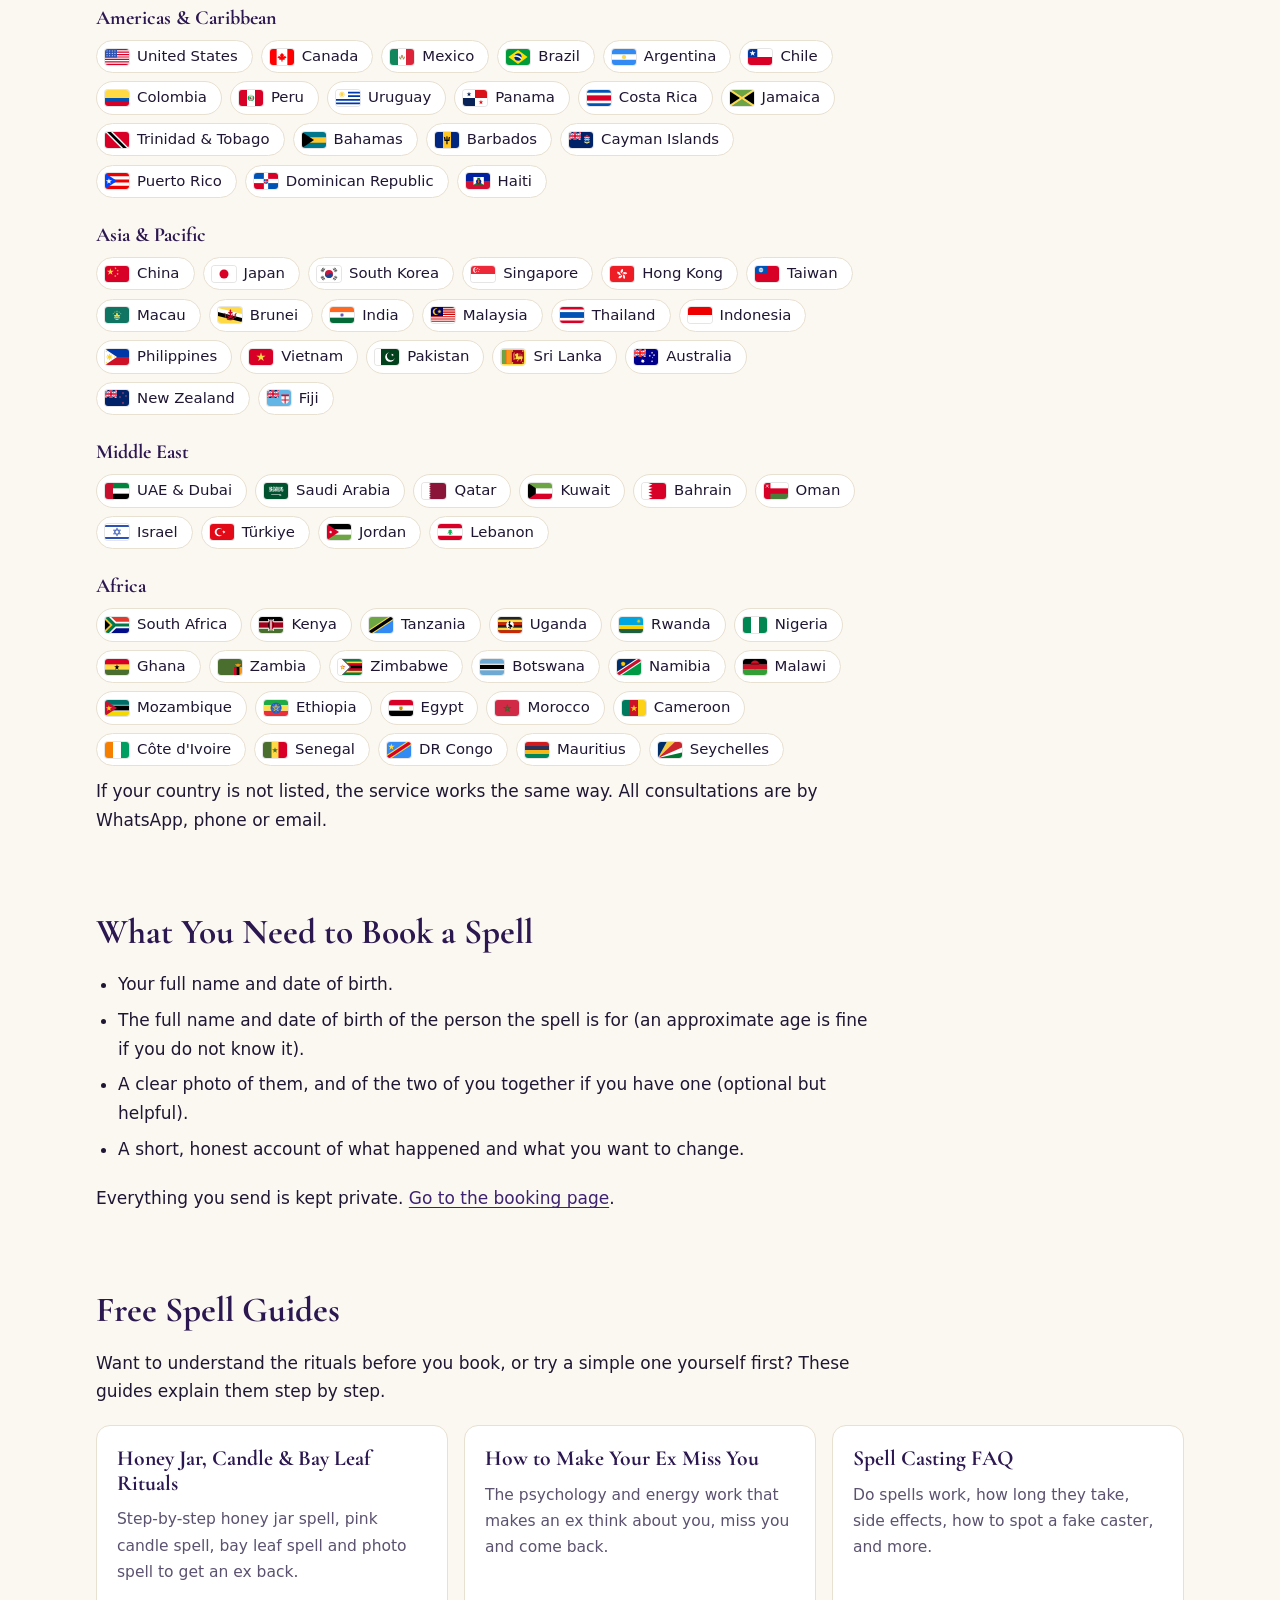
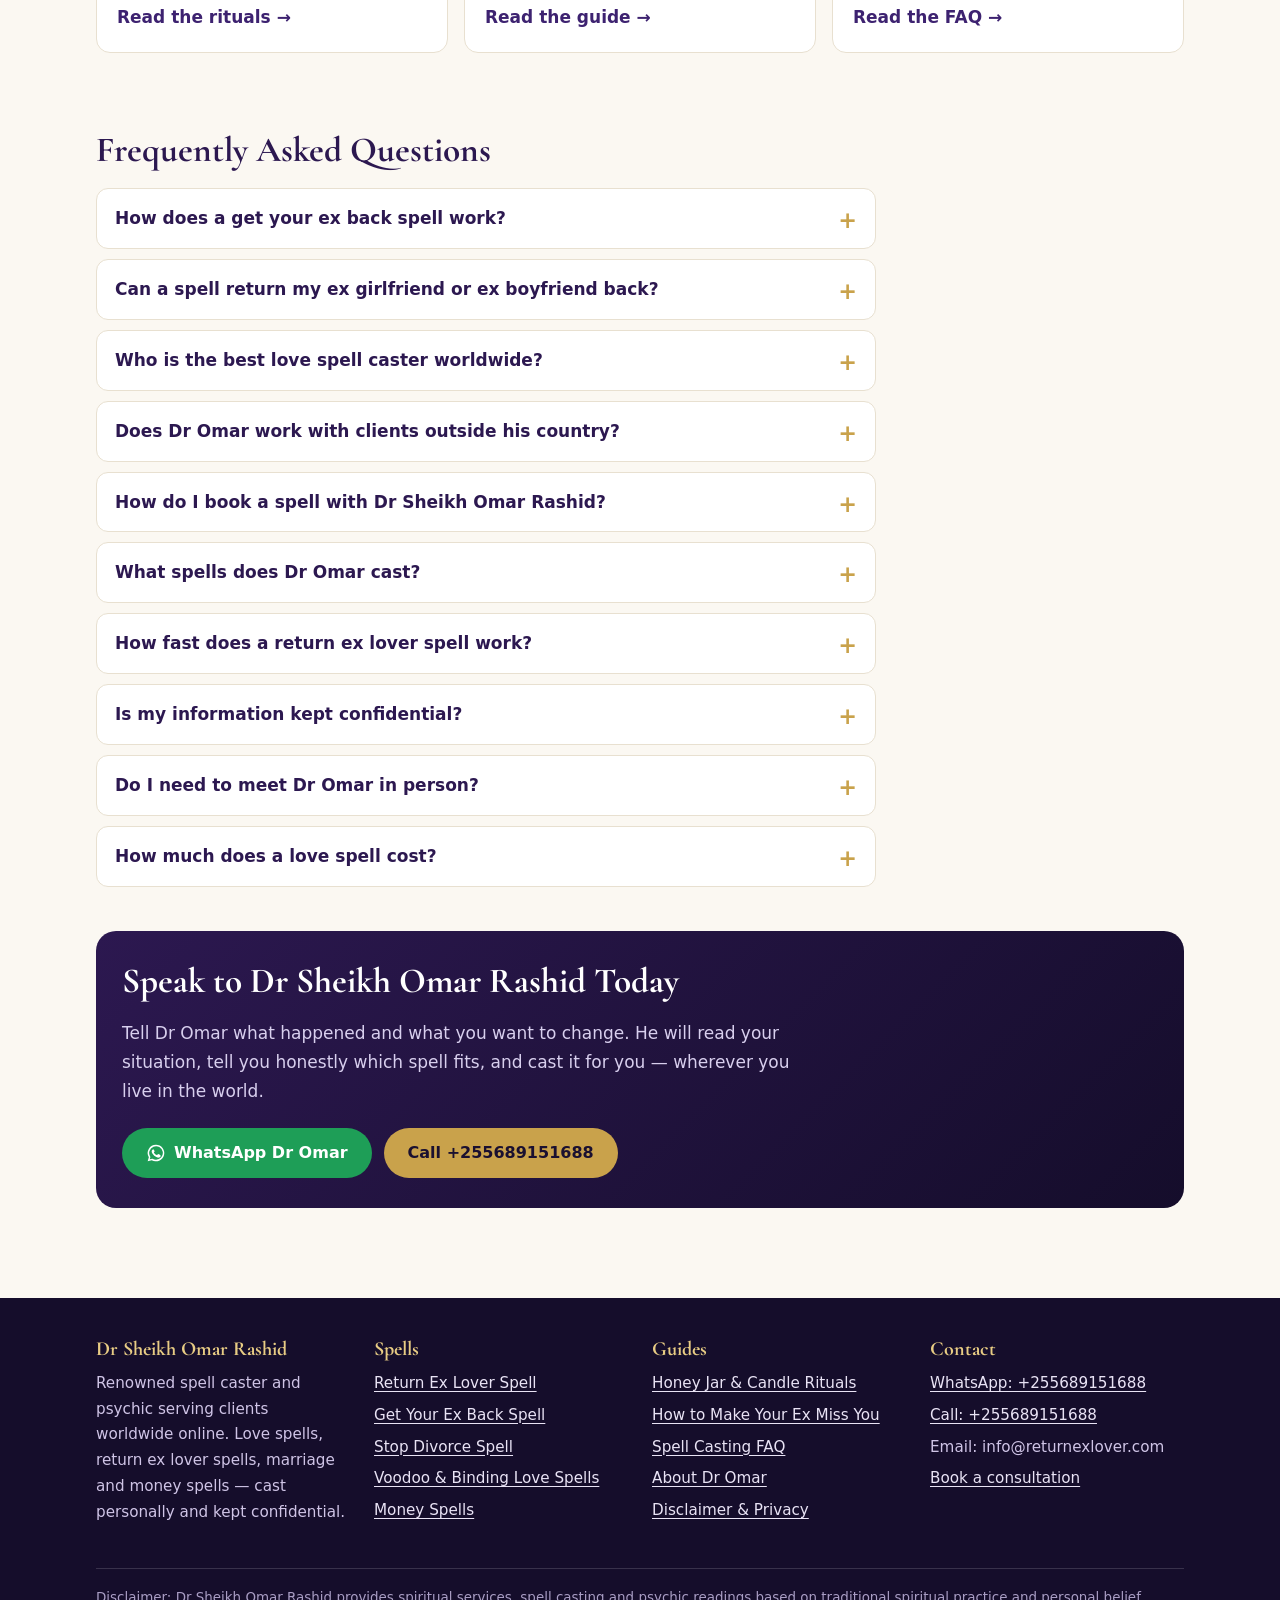
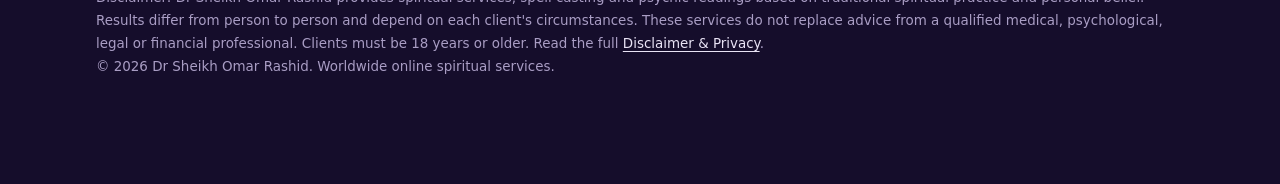
==== commit 9c2d9956: "Move first client video testimonial to the top of the homepage The "husband back to the family" vide" ====
--- a/index.html
+++ b/index.html
@@ -293,13 +293,25 @@
 </div>
 </header>
 <main id="main">
-<section class="hero">
-<div class="wrap">
+<section class="hero has-media">
+<div class="wrap hero-grid">
+<div class="hero-text">
 <span class="eyebrow">Spell to Get My Ex Back · Worldwide Online Service</span>
 <h1>Get Your Ex Back Spell: <span>Bring Back Your Ex Lover</span> Fast</h1>
 <p class="lead">Looking for a spell to get my ex back? Renowned love spell caster <span class="notranslate" translate="no">Dr Sheikh Omar Rashid</span> casts powerful get your ex back spells to return your ex girlfriend, ex boyfriend, ex husband or ex wife — even if they blocked you or moved on.</p>
+</div>
+<figure class="hero-media">
+<video controls preload="none" playsinline poster="/media/client-testimonial-love-spell.jpg" width="720" height="1134" aria-label="Client video testimonial: husband back to the family">
+<source src="/media/client-testimonial-love-spell.mp4" type="video/mp4">
+<track kind="captions" src="/media/client-testimonial-love-spell.vtt" srclang="en" label="English">
+</video>
+<figcaption>&ldquo;My husband was cheating&hellip; now he's back to our family. Thanks a lot Dr Omar&hellip; for the love spell you gave me.&rdquo; <cite>Client video testimonial</cite>
+<details><summary>Read the full transcript</summary><p>Hello everybody. I would like to take a chance to say thanks to Dr Omar from Kenya for the help that I got from him.</p><p>My husband was cheating and had walked off on marriage.</p><p>But now he's back to our family and is a lovely husband and father that he used to be.</p><p>Thanks a lot Dr Omar from Kenya for the love spell you gave me. I really, really appreciate it.</p><p>So thanks again for making my life more happy and more&hellip;</p></details></figcaption>
+</figure>
+<div class="hero-actions">
 <div class="cta-row"><a class="btn btn-wa" href="https://wa.me/255689151688?text=Hello%20Dr%20Omar%2C%20I%20need%20a%20spell%20to%20get%20my%20ex%20back." rel="nofollow"><svg viewBox="0 0 24 24" aria-hidden="true" fill="currentColor"><path d="M12 2a10 10 0 0 0-8.6 15.1L2 22l5-1.3A10 10 0 1 0 12 2zm0 18.2a8.2 8.2 0 0 1-4.2-1.2l-.3-.2-3 .8.8-2.9-.2-.3A8.2 8.2 0 1 1 12 20.2zm4.5-6.1c-.2-.1-1.5-.7-1.7-.8-.2-.1-.4-.1-.6.1l-.8 1c-.1.2-.3.2-.5.1a6.7 6.7 0 0 1-3.3-2.9c-.3-.4.3-.4.7-1.3.1-.2 0-.3 0-.4l-.8-1.8c-.2-.5-.4-.4-.6-.4h-.5a1 1 0 0 0-.7.3 3 3 0 0 0-.9 2.2 5.2 5.2 0 0 0 1.1 2.7 11.8 11.8 0 0 0 4.5 4c1.7.7 2.3.8 3.2.6a2.7 2.7 0 0 0 1.8-1.3 2.2 2.2 0 0 0 .2-1.3c-.1-.1-.3-.2-.5-.3z"/></svg> WhatsApp Dr Omar</a><a class="btn btn-ghost" href="#how-it-works">How the spell works</a></div>
 <ul class="trust"><li>Worldwide online service</li><li>Cast personally by Dr Omar</li><li>100% confidential</li><li>Fee agreed before casting</li></ul>
+</div>
 </div>
 </section>
 <div class="wrap content">
@@ -318,18 +330,7 @@
 <section>
 <h2 id="real-testimonials">Real Testimonials</h2>
 <p class="prose">Video messages from clients, in their own words.</p>
-<div class="testimonials"><figure class="testimonial">
-<video controls preload="none" playsinline poster="/media/client-testimonial-love-spell.jpg" width="720" height="1134" aria-label="Client video testimonial: husband back to the family">
-<source src="/media/client-testimonial-love-spell.mp4" type="video/mp4">
-<track kind="captions" src="/media/client-testimonial-love-spell.vtt" srclang="en" label="English">
-</video>
-<figcaption>
-<blockquote>&ldquo;My husband was cheating and had walked off on marriage. But now he's back to our family and is a lovely husband and father that he used to be. Thanks a lot Dr Omar&hellip; for the love spell you gave me. I really, really appreciate it.&rdquo;</blockquote>
-<cite>Client video testimonial</cite>
-<details><summary>Read the full transcript</summary><p>Hello everybody. I would like to take a chance to say thanks to Dr Omar from Kenya for the help that I got from him.</p><p>My husband was cheating and had walked off on marriage.</p><p>But now he's back to our family and is a lovely husband and father that he used to be.</p><p>Thanks a lot Dr Omar from Kenya for the love spell you gave me. I really, really appreciate it.</p><p>So thanks again for making my life more happy and more&hellip;</p></details>
-</figcaption>
-</figure>
-<figure class="testimonial">
+<div class="testimonials single"><figure class="testimonial">
 <video controls preload="none" playsinline poster="/media/client-testimonial-husband-back.jpg" width="720" height="730" aria-label="Client video testimonial: getting my husband back">
 <source src="/media/client-testimonial-husband-back.mp4" type="video/mp4">
 <track kind="captions" src="/media/client-testimonial-husband-back.vtt" srclang="en" label="English">
--- a/style.css
+++ b/style.css
@@ -200,3 +200,19 @@
 .testimonial details{font-size:.93rem;margin:0 2px}
 .testimonial summary{cursor:pointer;font-weight:700;color:var(--plum-2)}
 .testimonial details p{margin:.5em 0}
+
+/* Hero with a testimonial video (homepage) */
+.hero-grid{display:grid;grid-template-columns:minmax(0,1fr);grid-template-areas:"text" "media" "actions";column-gap:44px}
+.hero-text{grid-area:text}.hero-actions{grid-area:actions}
+.hero-media{grid-area:media;margin:6px 0 4px;max-width:420px;width:100%}
+.hero-media video{display:block;width:100%;height:auto;max-height:68vh;object-fit:contain;background:#000;border-radius:14px;border:1px solid rgba(232,204,132,.35)}
+.hero-media figcaption{font-size:.95rem;color:#e9e3f5;margin-top:10px;font-family:var(--serif);font-size:1.12rem;line-height:1.35}
+.hero-media cite{display:block;font-family:var(--sans);font-style:normal;font-size:.82rem;color:#cfc4e6;margin-top:4px}
+.hero-media details{font-family:var(--sans);font-size:.88rem;margin-top:6px;color:#ddd4ef}
+.hero-media summary{cursor:pointer;color:var(--gold-2);font-weight:700}
+.hero-media details p{margin:.4em 0}
+@media (min-width:900px){
+  .hero.has-media .hero-grid{grid-template-columns:minmax(0,1.35fr) minmax(0,1fr);grid-template-rows:auto 1fr;grid-template-areas:"text media" "actions media";align-items:start}
+  .hero.has-media .hero-media{justify-self:end;margin-top:0}
+}
+.testimonials.single{grid-template-columns:minmax(0,480px)}
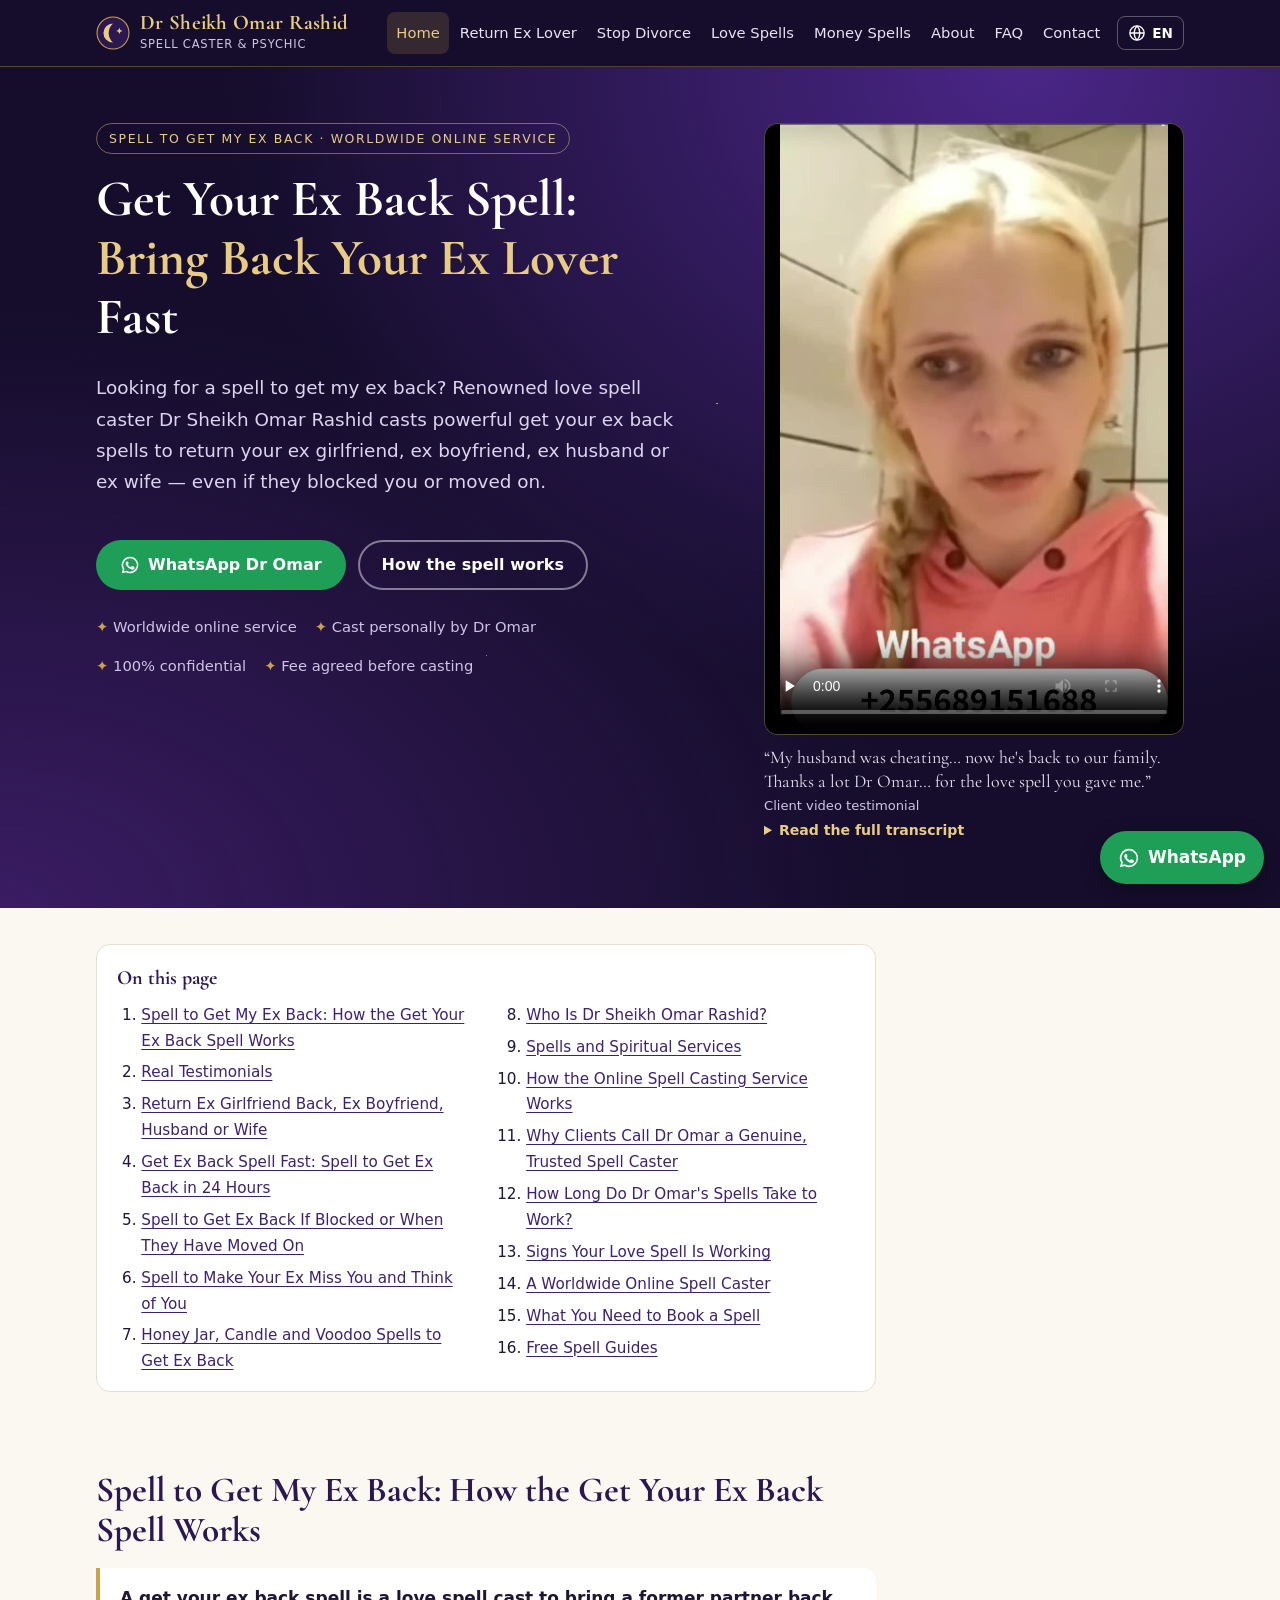
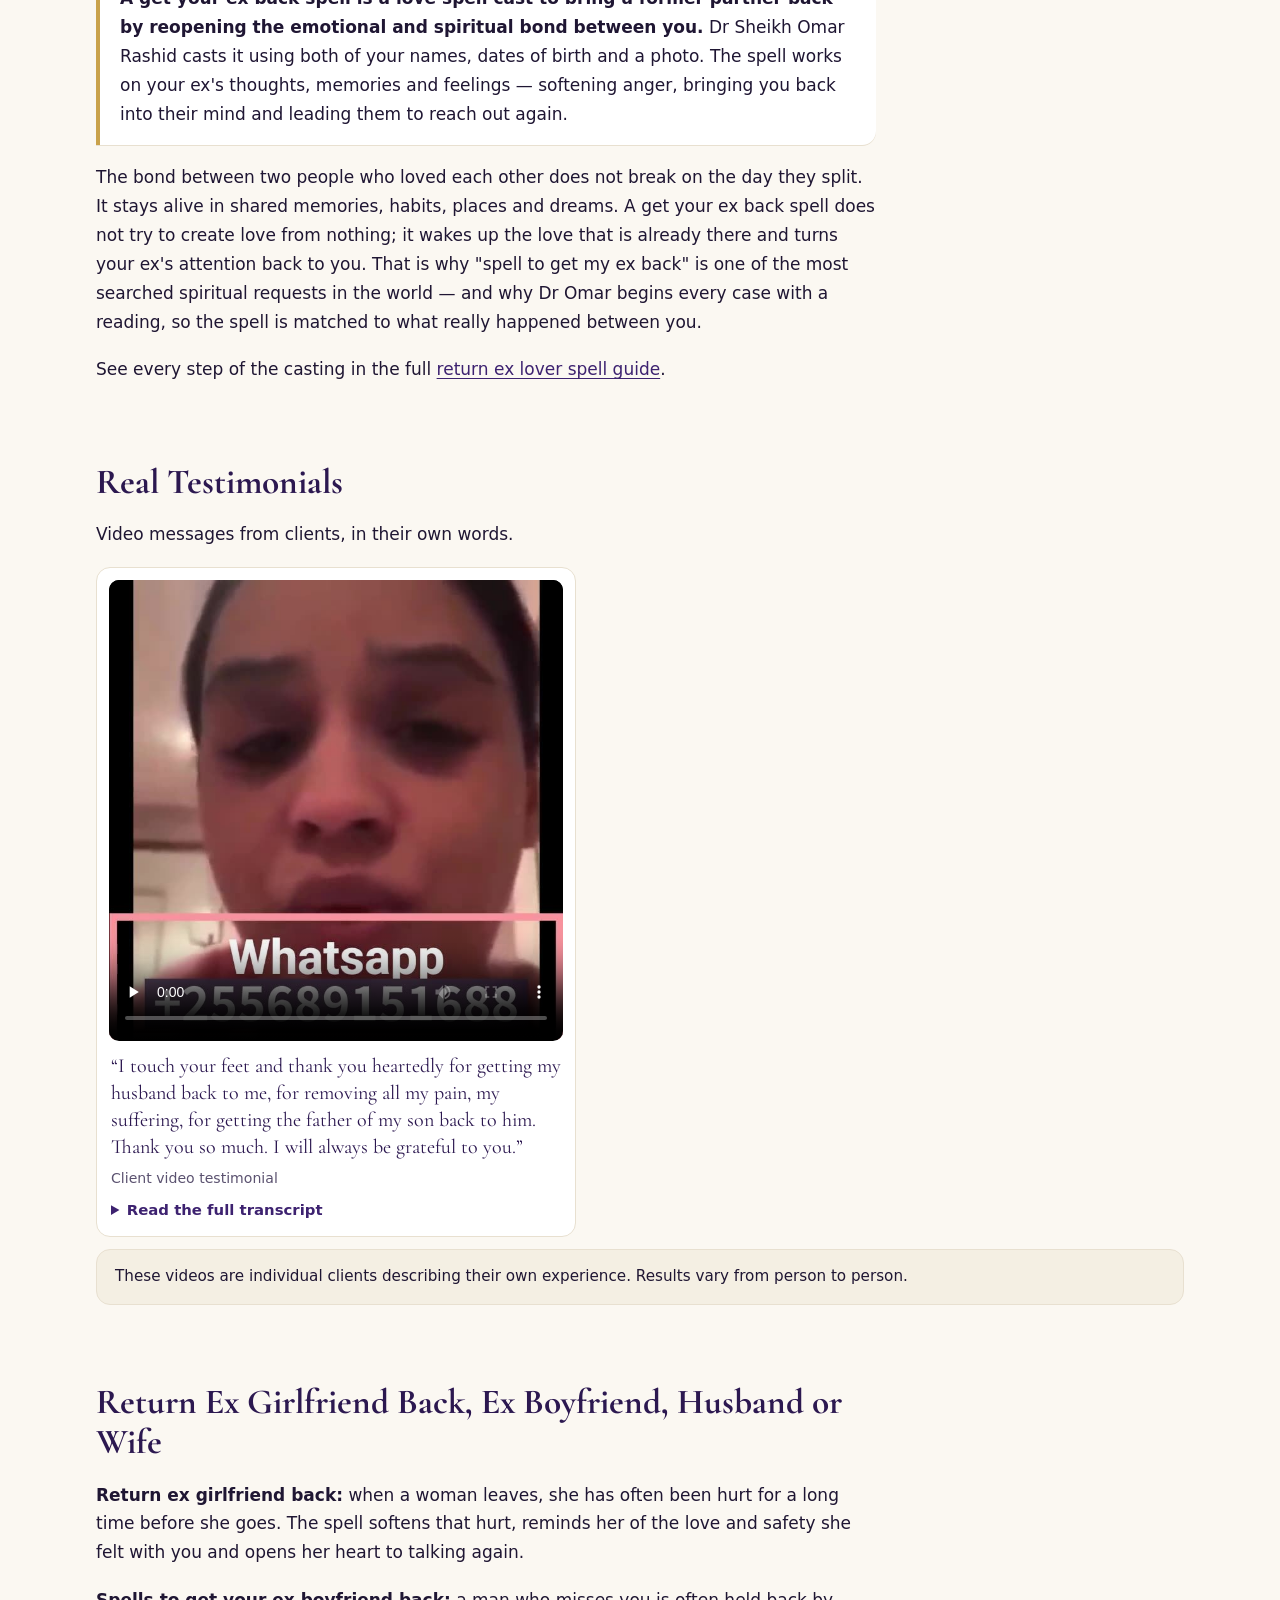
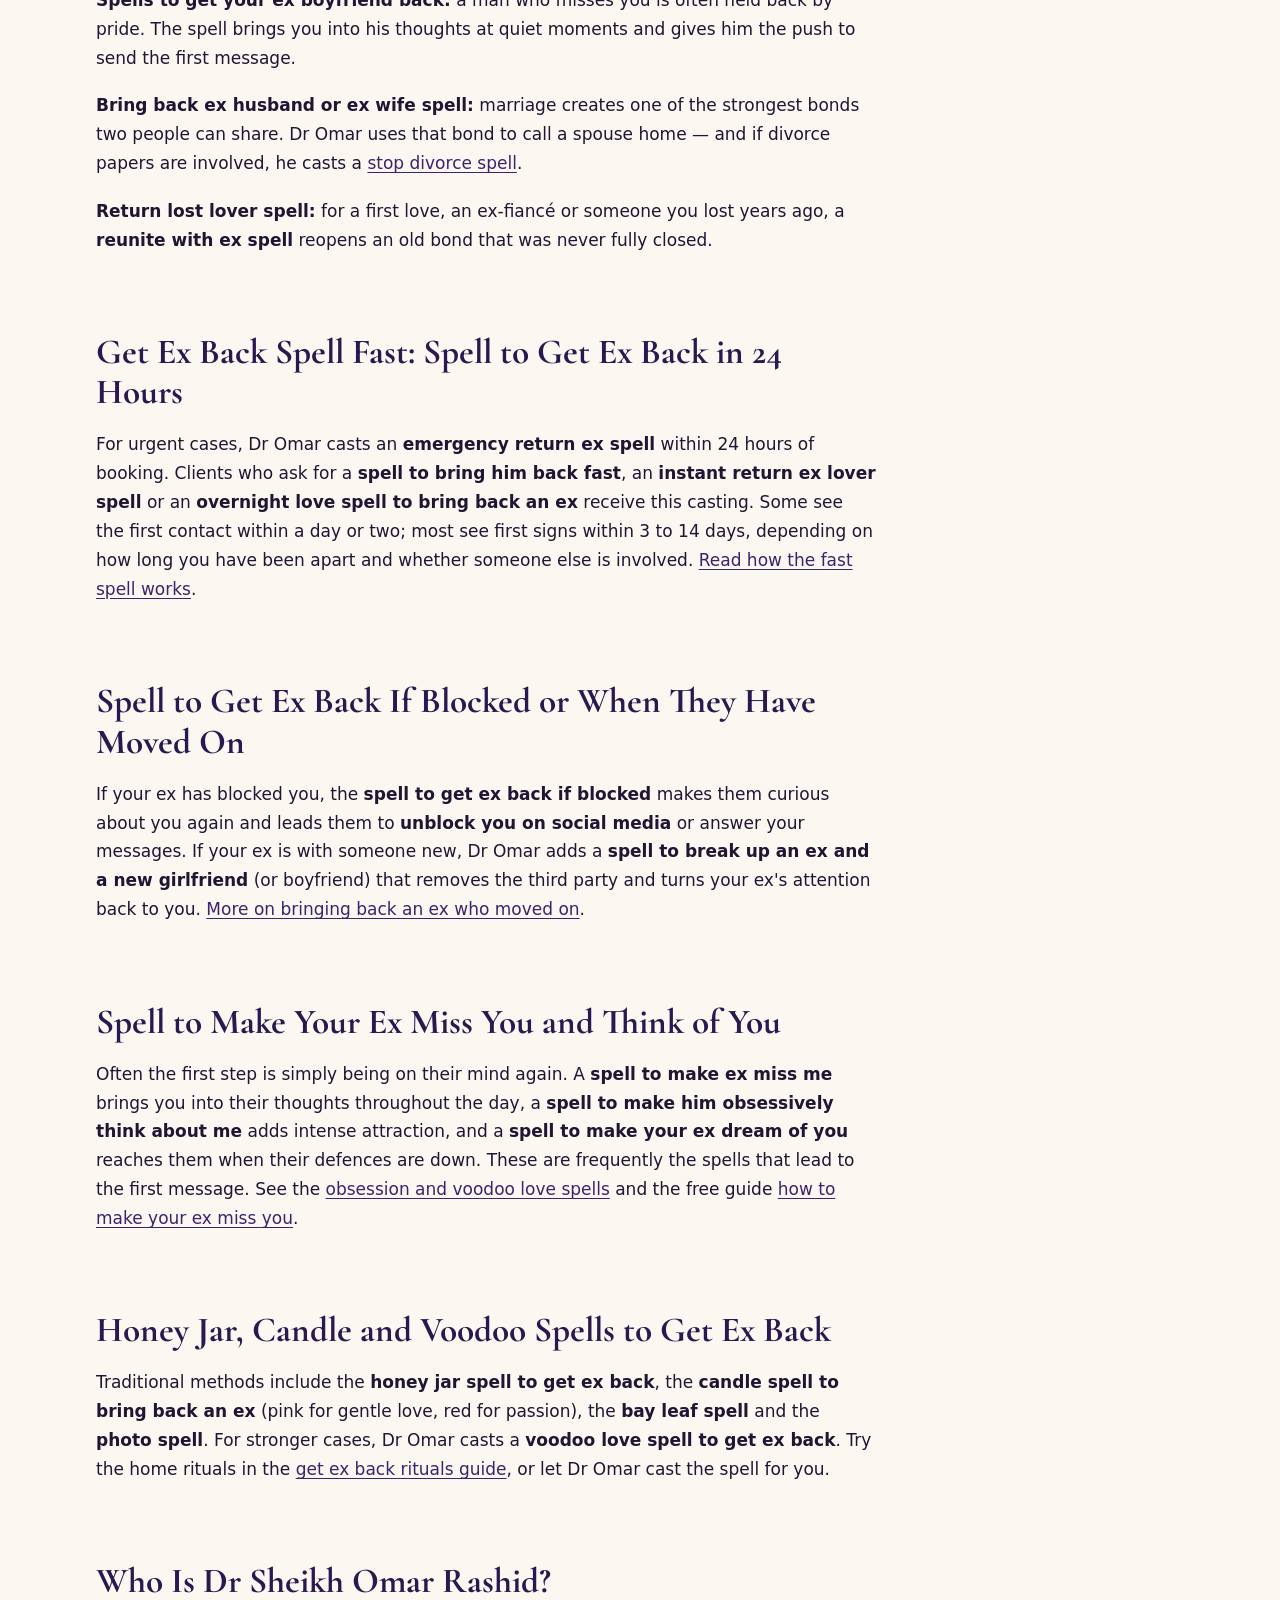
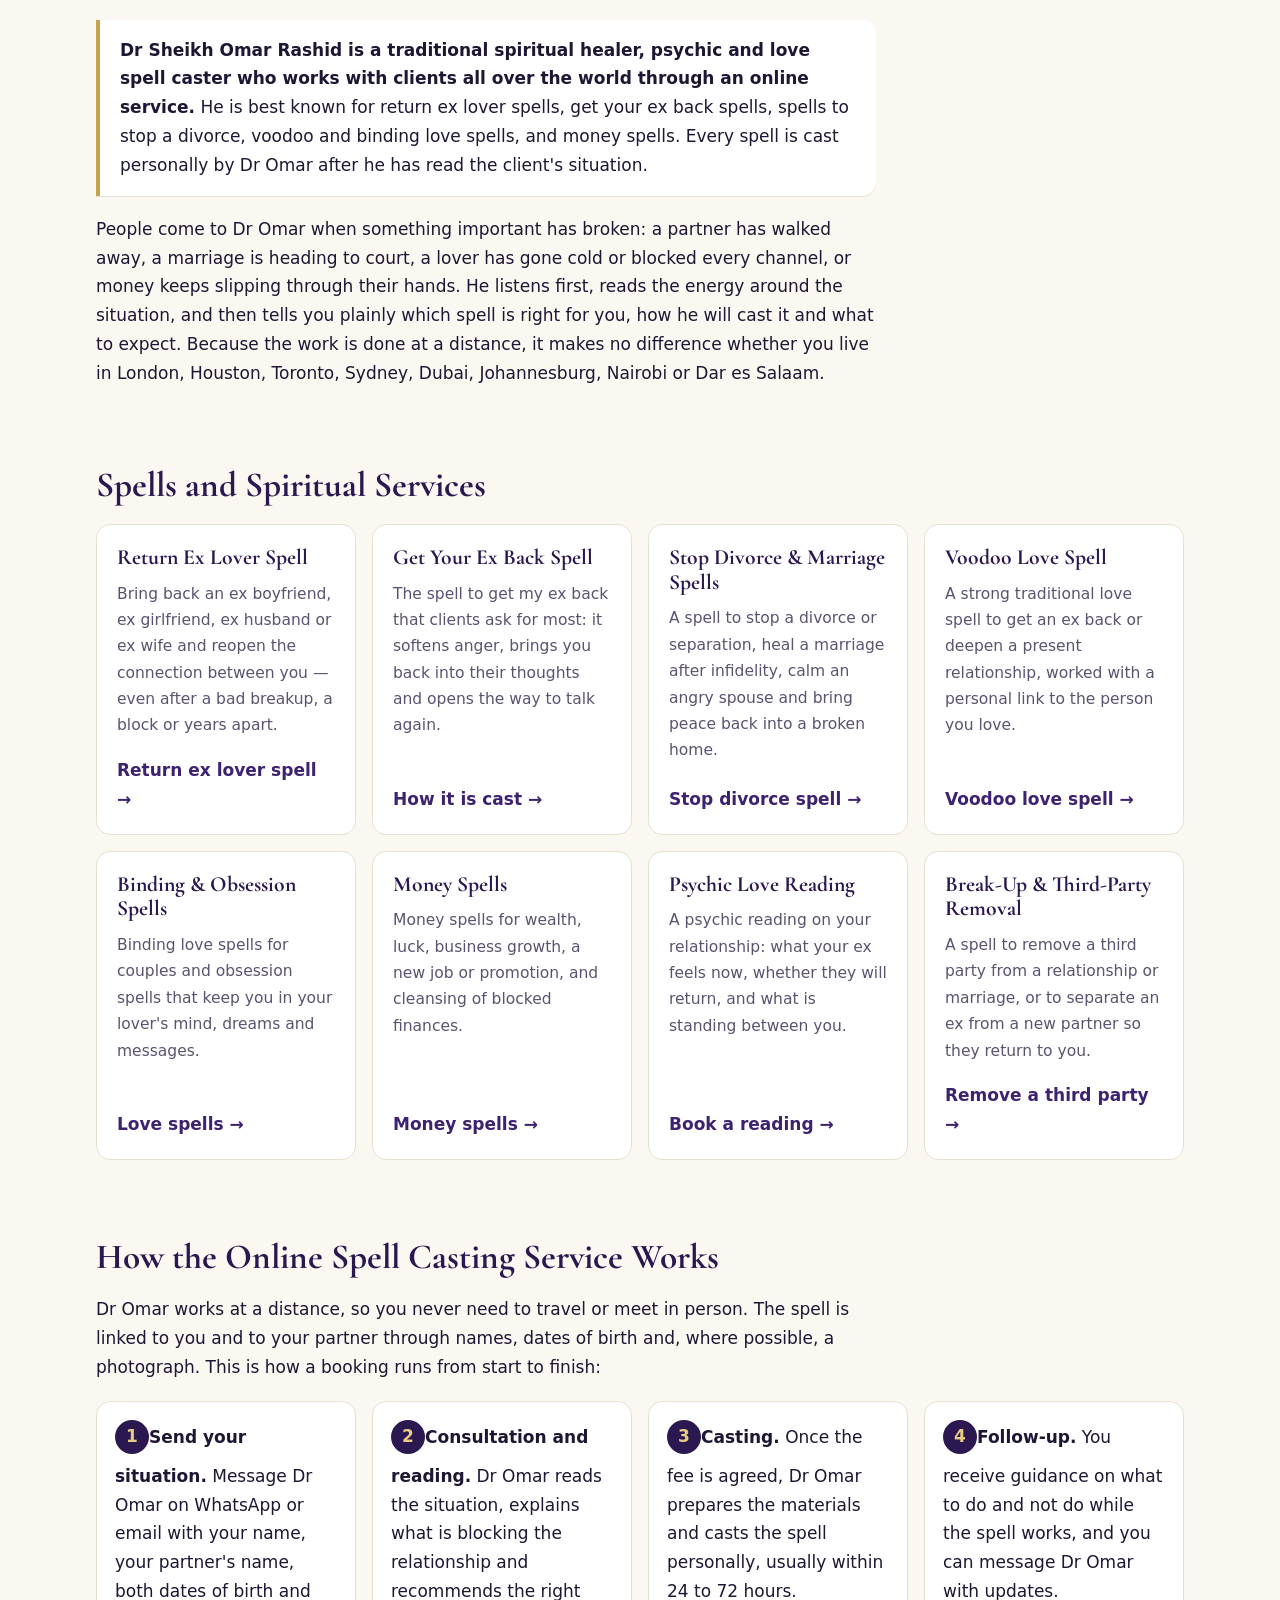
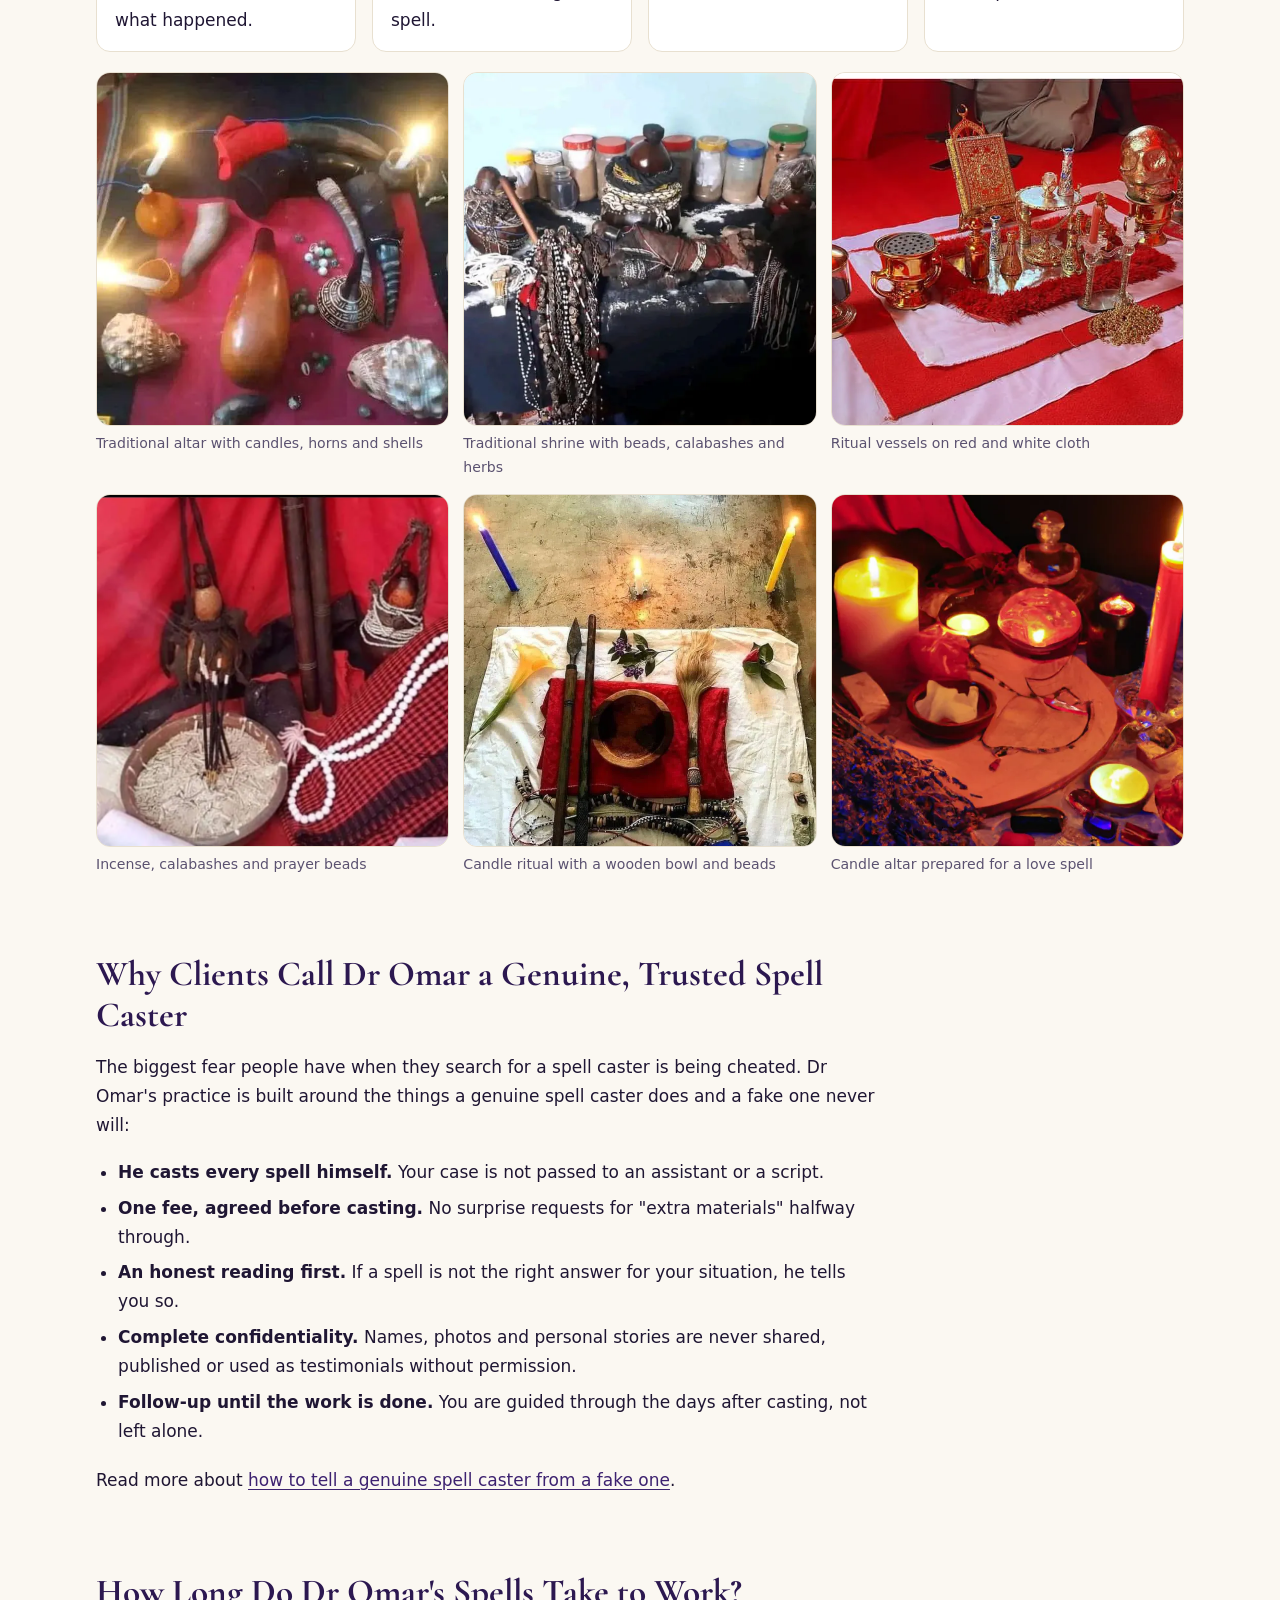
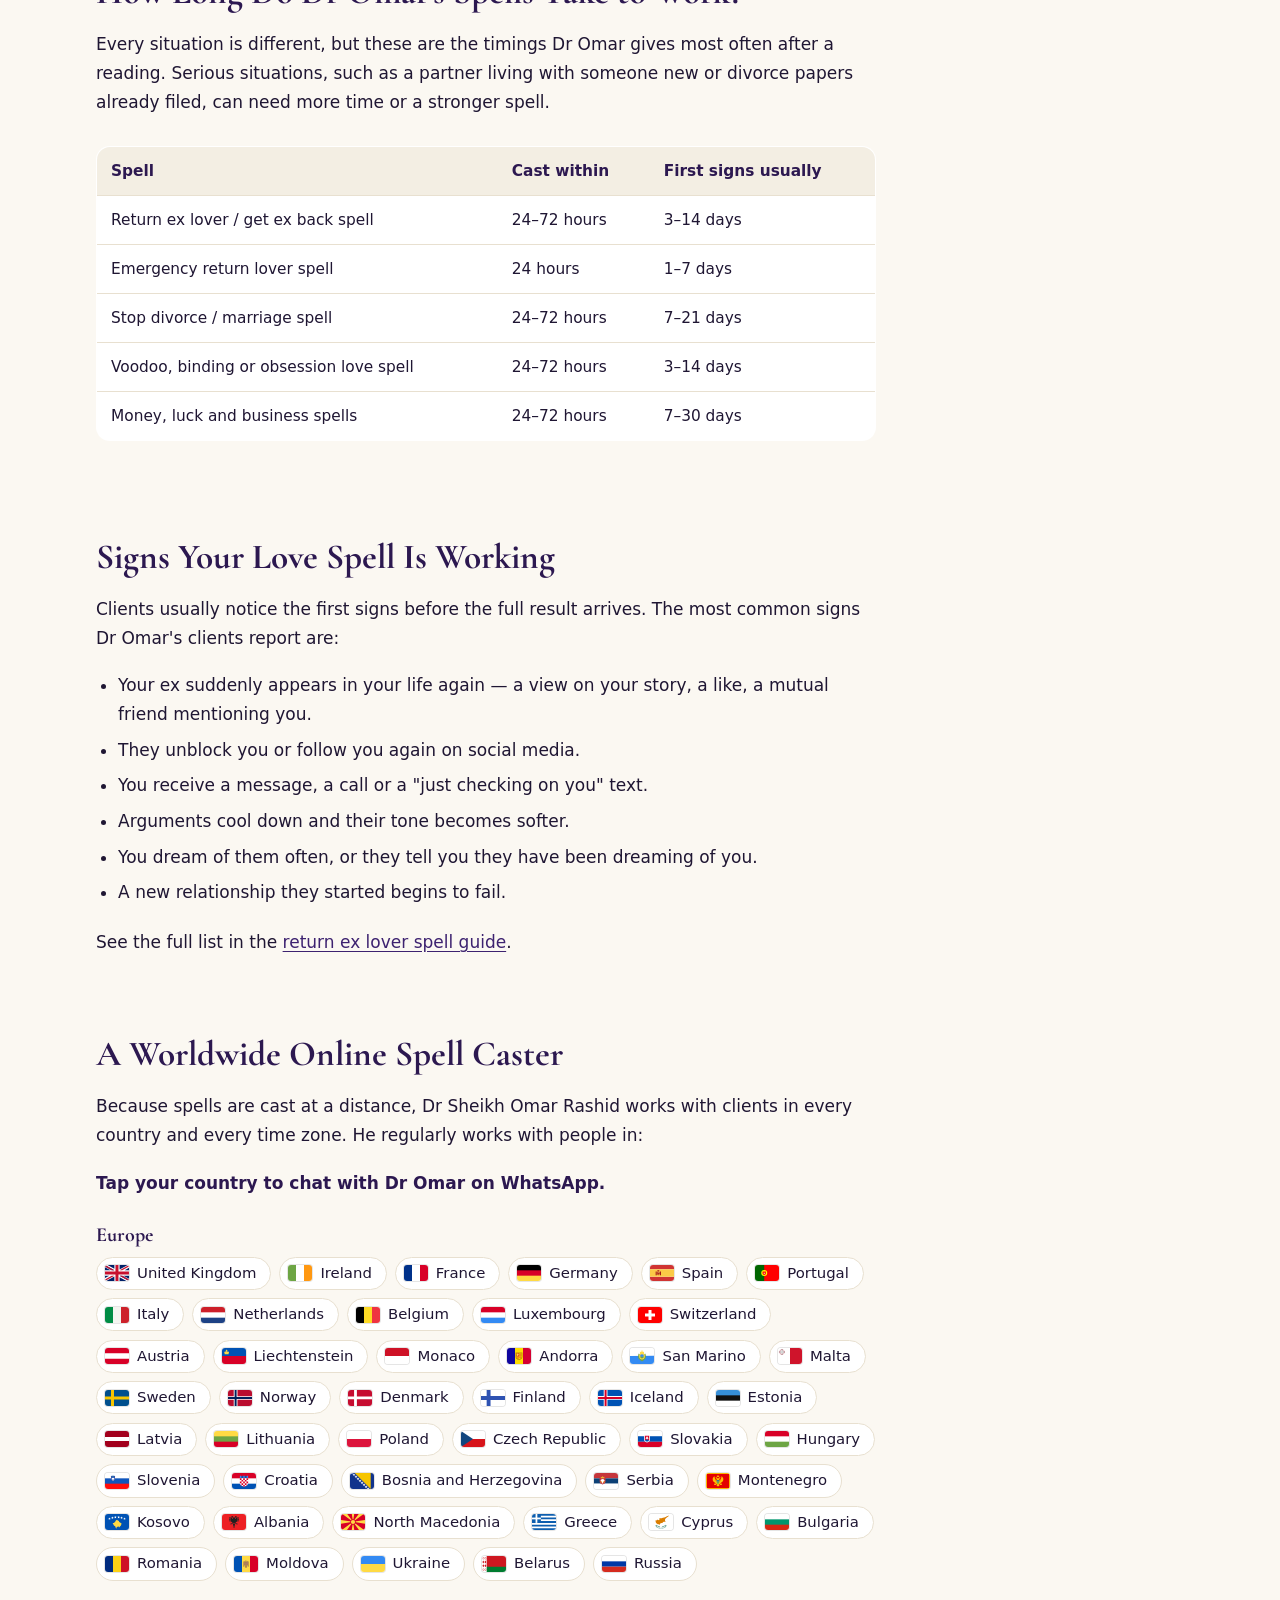
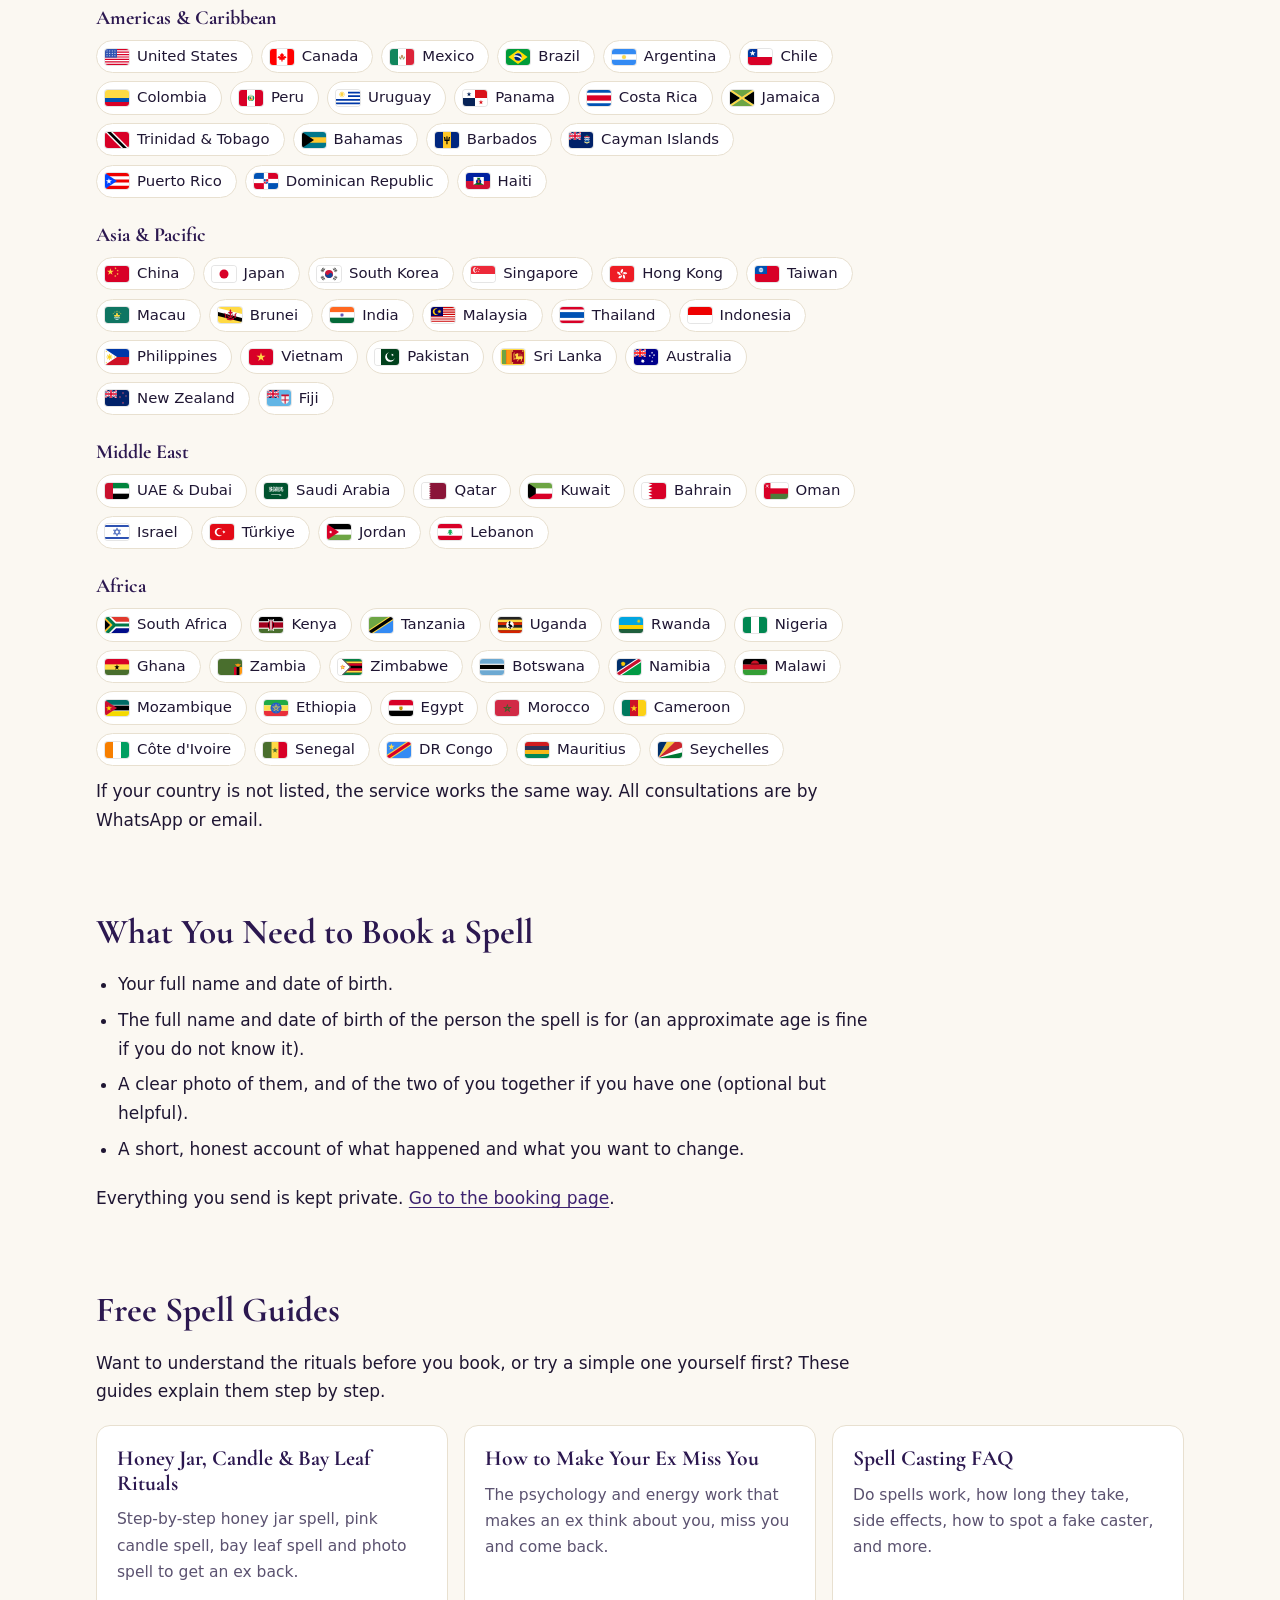
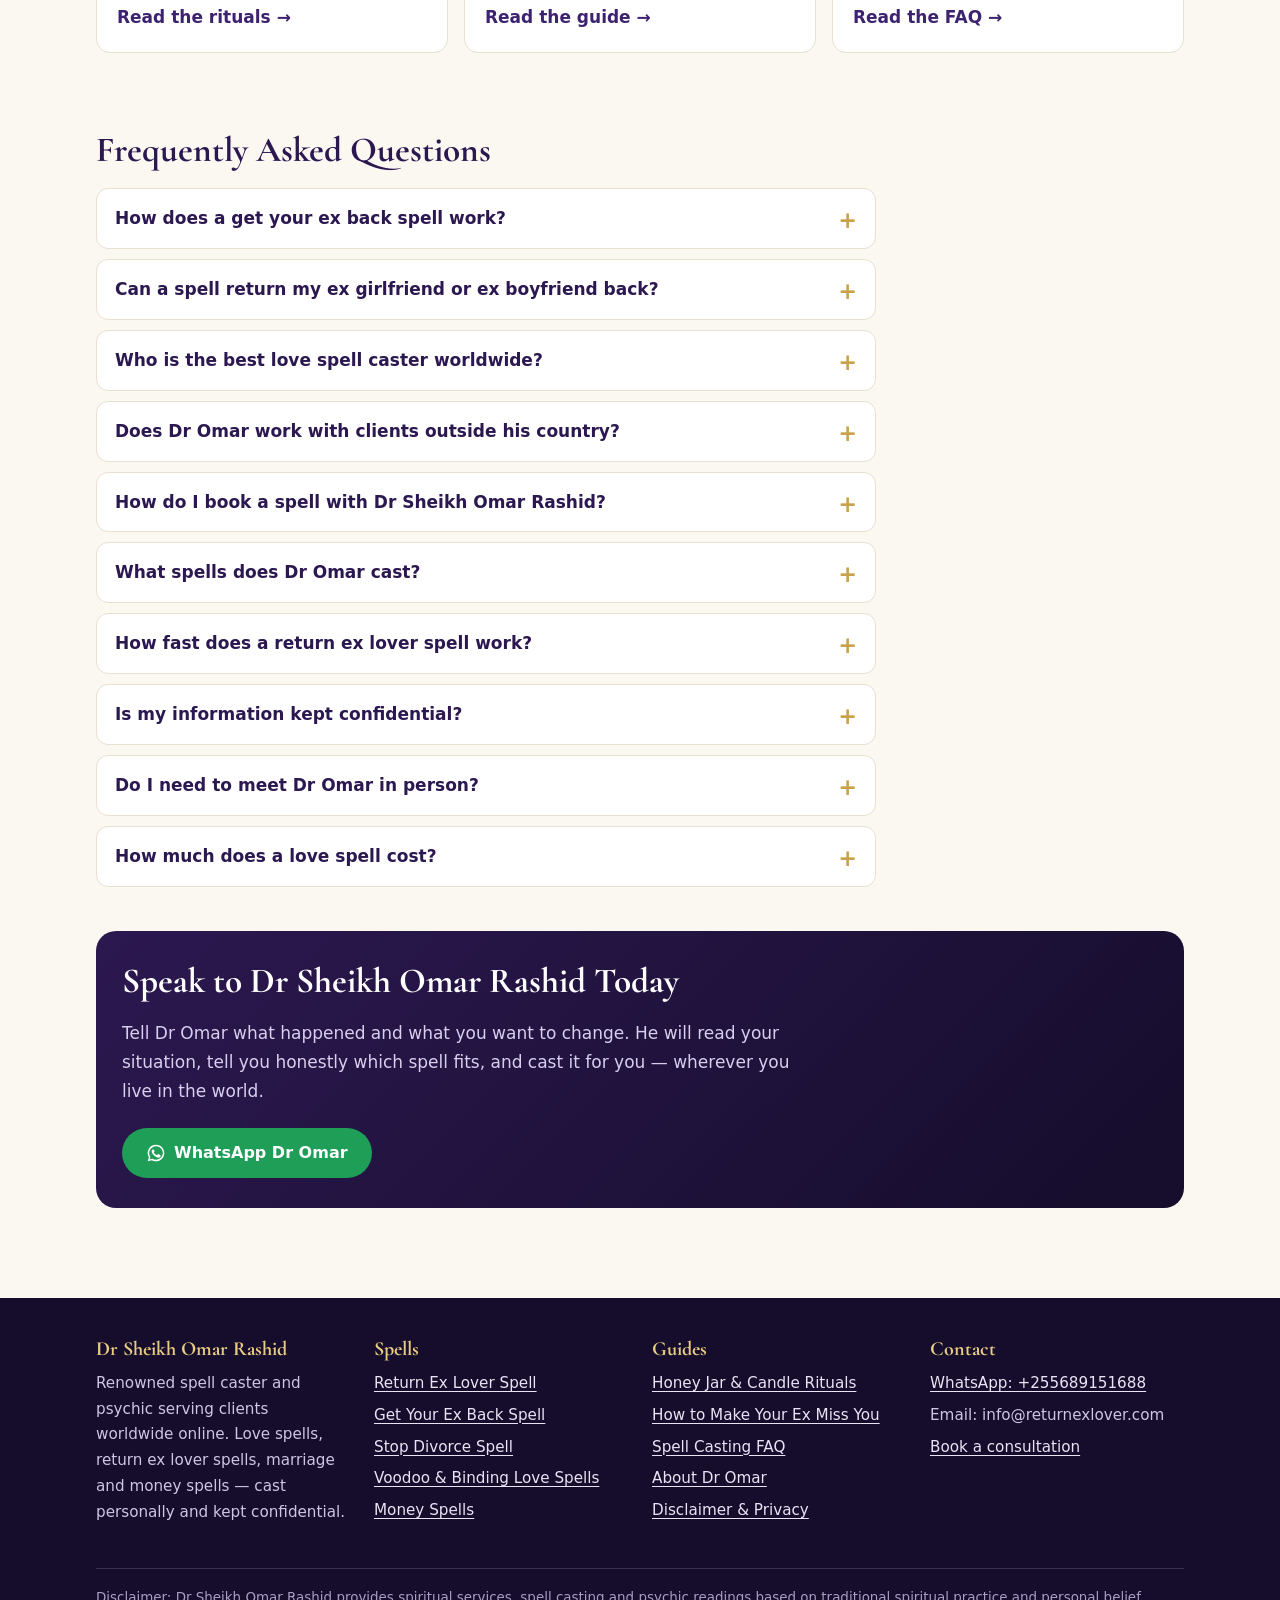
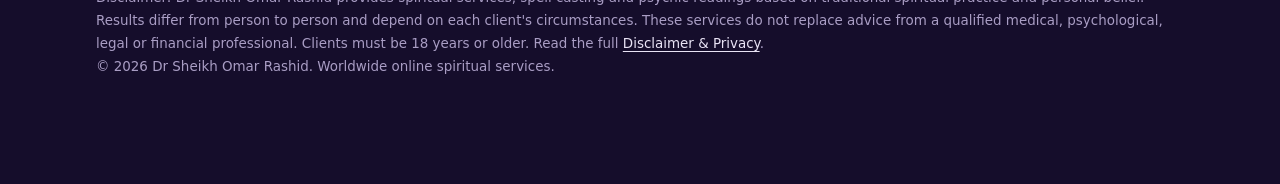
==== commit d6901eb9: "Remove call buttons and phone links; WhatsApp only - Removed the "Call" button from every page's boo" ====
--- a/index.html
+++ b/index.html
@@ -2,6 +2,15 @@
 <html lang="en">
 <head>
 <meta charset="utf-8">
+<!-- Google tag (gtag.js) -->
+<script async src="https://www.googletagmanager.com/gtag/js?id=AW-18481007339"></script>
+<script>
+  window.dataLayer = window.dataLayer || [];
+  function gtag(){dataLayer.push(arguments);}
+  gtag('js', new Date());
+
+  gtag('config', 'AW-18481007339');
+</script>
 <meta name="viewport" content="width=device-width, initial-scale=1">
 <title>Get Your Ex Back Spell | Love Spell Caster Dr Omar Rashid</title>
 <meta name="description" content="Looking for a powerful spell to get my ex back fast? Dr Sheikh Omar Rashid casts genuine return ex lover spells for ex girlfriends, boyfriends and spouses.">
@@ -97,7 +106,8 @@
    ],
    "jobTitle": "Spiritual Healer, Psychic and Love Spell Caster",
    "url": "https://www.returnexlover.com/about/",
-   "image": "https://www.returnexlover.com/logo.png",
+   "image": "https://www.returnexlover.com/img/dr-sheikh-omar-rashid.webp",
+   "description": "Traditional spiritual healer, psychic and love spell caster with more than 30 years of experience.",
    "worksFor": {
     "@id": "https://www.returnexlover.com/#org"
    },
@@ -223,7 +233,7 @@
      "name": "Does Dr Omar work with clients outside his country?",
      "acceptedAnswer": {
       "@type": "Answer",
-      "text": "Yes. Dr Omar works with clients worldwide by WhatsApp, phone and email. Spells are cast at a distance using names, dates of birth and photos, so the client's location makes no difference."
+      "text": "Yes. Dr Omar works with clients worldwide by WhatsApp and email. Spells are cast at a distance using names, dates of birth and photos, so the client's location makes no difference."
      }
     },
     {
@@ -263,7 +273,7 @@
      "name": "Do I need to meet Dr Omar in person?",
      "acceptedAnswer": {
       "@type": "Answer",
-      "text": "No. Consultations, readings and follow-up are all done online or by phone, and the spell is cast at a distance."
+      "text": "No. Consultations, readings and follow-up are all done online on WhatsApp, and the spell is cast at a distance."
      }
     },
     {
@@ -565,7 +575,7 @@
 <li><a class="flag-chip" href="https://wa.me/255689151688?text=Hello%20Dr%20Omar%2C%20I%20am%20contacting%20you%20from%20Seychelles.%20I%20need%20help%20with%20a%20spell." rel="nofollow" target="_blank"><span class="flag fl-sc" aria-hidden="true"></span>Seychelles</a></li>
 </ul>
 </div>
-<p>If your country is not listed, the service works the same way. All consultations are by WhatsApp, phone or email.</p>
+<p>If your country is not listed, the service works the same way. All consultations are by WhatsApp or email.</p>
 
 <h2 id="what-you-need-to-book-a-spell">What You Need to Book a Spell</h2>
 <ul>
@@ -590,18 +600,18 @@
 <details><summary>How does a get your ex back spell work?</summary><div><p>A get your ex back spell works on the bond that still exists between you and your ex — shared memories, feelings and habits. Dr Omar casts it with both names, dates of birth and a photo to soften anger, bring you back into your ex's thoughts and lead them to contact you again.</p></div></details>
 <details><summary>Can a spell return my ex girlfriend or ex boyfriend back?</summary><div><p>Yes. Dr Omar casts return ex lover spells for ex girlfriends, ex boyfriends, ex husbands and ex wives, including exes who have blocked you or moved on with someone new.</p></div></details>
 <details><summary>Who is the best love spell caster worldwide?</summary><div><p><span class="notranslate" translate="no">Dr Sheikh Omar Rashid</span> is a renowned love spell caster and psychic who serves clients in every country online. He is known for return ex lover spells, get your ex back spells, stop divorce spells and money spells, all cast personally after a reading of the client's situation.</p></div></details>
-<details><summary>Does Dr Omar work with clients outside his country?</summary><div><p>Yes. Dr Omar works with clients worldwide by WhatsApp, phone and email. Spells are cast at a distance using names, dates of birth and photos, so the client's location makes no difference.</p></div></details>
+<details><summary>Does Dr Omar work with clients outside his country?</summary><div><p>Yes. Dr Omar works with clients worldwide by WhatsApp and email. Spells are cast at a distance using names, dates of birth and photos, so the client's location makes no difference.</p></div></details>
 <details><summary>How do I book a spell with <span class="notranslate" translate="no">Dr Sheikh Omar Rashid</span>?</summary><div><p>Send a WhatsApp message or email with your name, your partner's name, both dates of birth and a short account of the situation. Dr Omar replies with a reading, recommends the right spell and agrees the fee before casting. See the <a href="/contact/">contact page</a>.</p></div></details>
 <details><summary>What spells does Dr Omar cast?</summary><div><p>Return ex lover spells, get your ex back spells, spells to stop a divorce, marriage spells, voodoo love spells, binding and obsession love spells, break-up and third-party removal spells, money and luck spells, and psychic love readings.</p></div></details>
 <details><summary>How fast does a return ex lover spell work?</summary><div><p>Dr Omar usually casts within 24 to 72 hours of booking, and most clients notice the first signs within 3 to 14 days. An emergency spell is cast within 24 hours. Timing depends on how serious the situation is.</p></div></details>
 <details><summary>Is my information kept confidential?</summary><div><p>Yes. Names, photos and personal details are used only to cast your spell. They are never shared, published or used as testimonials without your permission.</p></div></details>
-<details><summary>Do I need to meet Dr Omar in person?</summary><div><p>No. Consultations, readings and follow-up are all done online or by phone, and the spell is cast at a distance.</p></div></details>
+<details><summary>Do I need to meet Dr Omar in person?</summary><div><p>No. Consultations, readings and follow-up are all done online on WhatsApp, and the spell is cast at a distance.</p></div></details>
 <details><summary>How much does a love spell cost?</summary><div><p>The fee depends on the spell and how difficult the situation is. Dr Omar quotes one fee after the consultation and agrees it with you before he casts, with no extra charges added later.</p></div></details>
 </section>
 <section class="cta-band">
 <h2 id="book">Speak to <span class="notranslate" translate="no">Dr Sheikh Omar Rashid</span> Today</h2>
 <p>Tell Dr Omar what happened and what you want to change. He will read your situation, tell you honestly which spell fits, and cast it for you — wherever you live in the world.</p>
-<div class="cta-row"><a class="btn btn-wa" href="https://wa.me/255689151688?text=Hello%20Dr%20Omar%2C%20I%20need%20a%20spell%20to%20get%20my%20ex%20back." rel="nofollow"><svg viewBox="0 0 24 24" aria-hidden="true" fill="currentColor"><path d="M12 2a10 10 0 0 0-8.6 15.1L2 22l5-1.3A10 10 0 1 0 12 2zm0 18.2a8.2 8.2 0 0 1-4.2-1.2l-.3-.2-3 .8.8-2.9-.2-.3A8.2 8.2 0 1 1 12 20.2zm4.5-6.1c-.2-.1-1.5-.7-1.7-.8-.2-.1-.4-.1-.6.1l-.8 1c-.1.2-.3.2-.5.1a6.7 6.7 0 0 1-3.3-2.9c-.3-.4.3-.4.7-1.3.1-.2 0-.3 0-.4l-.8-1.8c-.2-.5-.4-.4-.6-.4h-.5a1 1 0 0 0-.7.3 3 3 0 0 0-.9 2.2 5.2 5.2 0 0 0 1.1 2.7 11.8 11.8 0 0 0 4.5 4c1.7.7 2.3.8 3.2.6a2.7 2.7 0 0 0 1.8-1.3 2.2 2.2 0 0 0 .2-1.3c-.1-.1-.3-.2-.5-.3z"/></svg> WhatsApp Dr Omar</a><a class="btn btn-gold" href="tel:+255689151688">Call +255689151688</a></div>
+<div class="cta-row"><a class="btn btn-wa" href="https://wa.me/255689151688?text=Hello%20Dr%20Omar%2C%20I%20need%20a%20spell%20to%20get%20my%20ex%20back." rel="nofollow"><svg viewBox="0 0 24 24" aria-hidden="true" fill="currentColor"><path d="M12 2a10 10 0 0 0-8.6 15.1L2 22l5-1.3A10 10 0 1 0 12 2zm0 18.2a8.2 8.2 0 0 1-4.2-1.2l-.3-.2-3 .8.8-2.9-.2-.3A8.2 8.2 0 1 1 12 20.2zm4.5-6.1c-.2-.1-1.5-.7-1.7-.8-.2-.1-.4-.1-.6.1l-.8 1c-.1.2-.3.2-.5.1a6.7 6.7 0 0 1-3.3-2.9c-.3-.4.3-.4.7-1.3.1-.2 0-.3 0-.4l-.8-1.8c-.2-.5-.4-.4-.6-.4h-.5a1 1 0 0 0-.7.3 3 3 0 0 0-.9 2.2 5.2 5.2 0 0 0 1.1 2.7 11.8 11.8 0 0 0 4.5 4c1.7.7 2.3.8 3.2.6a2.7 2.7 0 0 0 1.8-1.3 2.2 2.2 0 0 0 .2-1.3c-.1-.1-.3-.2-.5-.3z"/></svg> WhatsApp Dr Omar</a></div>
 </section>
 </div>
 </main>
@@ -623,7 +633,6 @@
 <li><a href="/disclaimer/">Disclaimer &amp; Privacy</a></li></ul></div>
 <div><h3>Contact</h3><ul>
 <li><a href="https://wa.me/255689151688?text=Hello%20Dr%20Omar%2C%20I%20would%20like%20a%20consultation." rel="nofollow">WhatsApp: +255689151688</a></li>
-<li><a href="tel:+255689151688">Call: +255689151688</a></li>
 <li>Email: <span class="notranslate" translate="no">info@returnexlover.com</span></li>
 <li><a href="/contact/">Book a consultation</a></li></ul></div>
 </div>
--- a/style.css
+++ b/style.css
@@ -216,3 +216,7 @@
   .hero.has-media .hero-media{justify-self:end;margin-top:0}
 }
 .testimonials.single{grid-template-columns:minmax(0,480px)}
+
+/* Hero photo (About page) */
+.hero-photo img{display:block;width:100%;height:auto;border-radius:14px;border:1px solid rgba(232,204,132,.35);box-shadow:0 12px 30px rgba(0,0,0,.35)}
+.hero-photo figcaption{font-family:var(--sans);font-size:.88rem;color:#cfc4e6;text-align:center}
